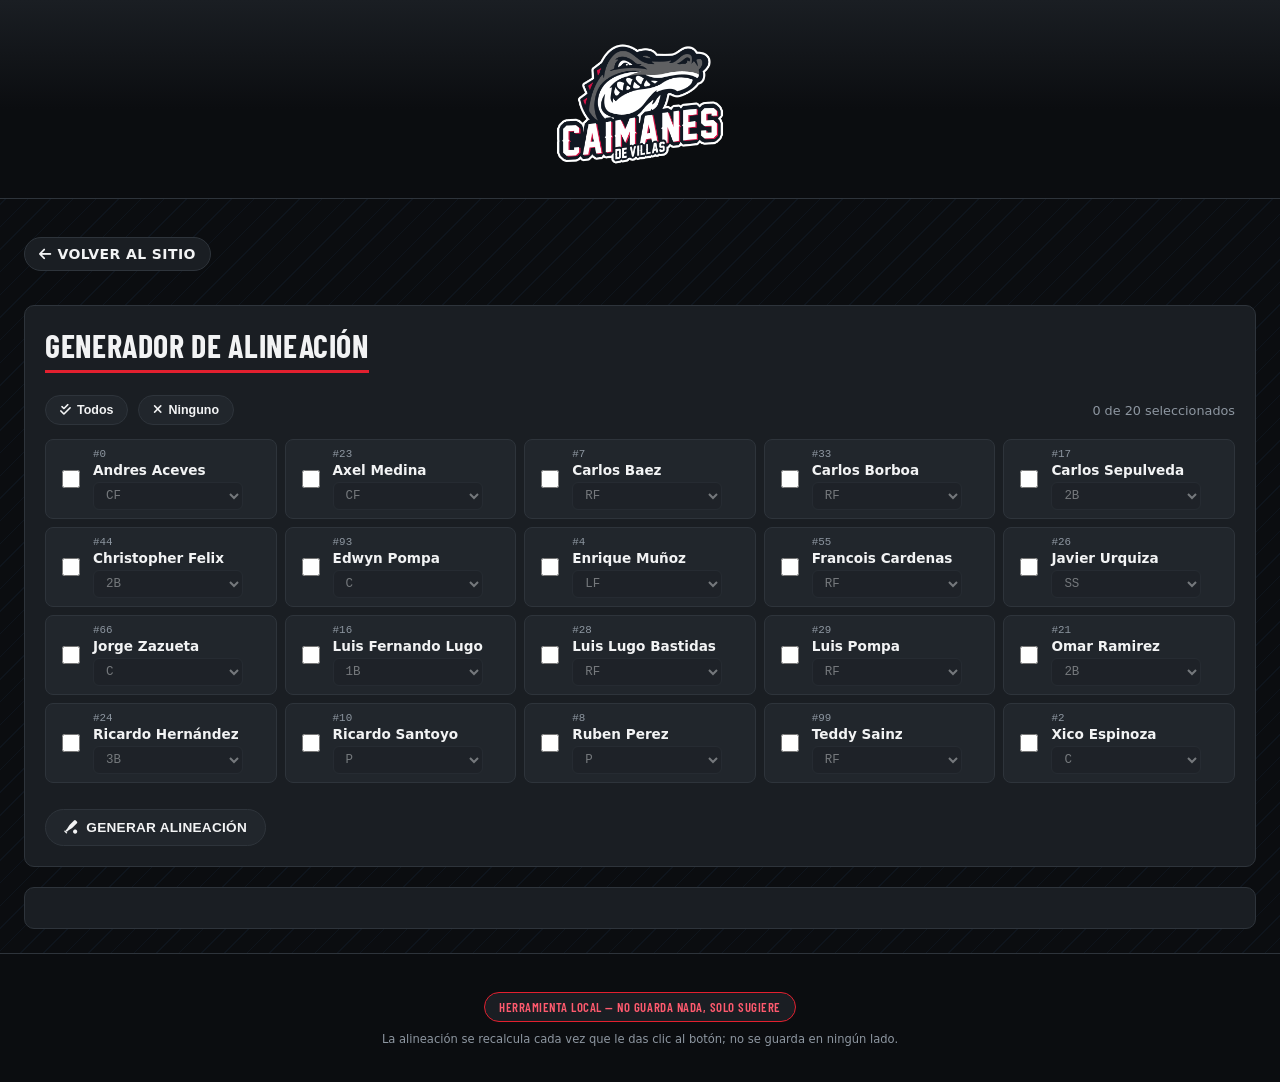
==== lineup/index.html @ 9f5e4027 "." ====
<!DOCTYPE html>
<html lang="es">
<head>
<meta charset="UTF-8" />
<meta name="viewport" content="width=device-width, initial-scale=1.0" />
<title>Generador de alineación — Caimanes de Villas</title>
<link rel="icon" type="image/png" href="../assets/logo.png" />
<link rel="stylesheet" href="https://cdnjs.cloudflare.com/ajax/libs/font-awesome/6.5.1/css/all.min.css" />
<link rel="stylesheet" href="../css/styles.css" />
<link rel="stylesheet" href="../css/admin.css" />
</head>
<body>
<header class="topbar">
  <div class="topbar-inner">
    <img src="../assets/logo.png" alt="Caimanes de Villas" class="brand-logo" />
  </div>
</header>

<main id="lineup-app" class="admin-main">
  <a href="../" class="back-link"><i class="fa-solid fa-arrow-left"></i> Volver al sitio</a>

  <section class="admin-section">
    <h2>Generador de alineación</h2>

    <div class="attendee-controls">
      <button type="button" id="select-all-btn"><i class="fa-solid fa-check-double"></i> Todos</button>
      <button type="button" id="select-none-btn"><i class="fa-solid fa-xmark"></i> Ninguno</button>
      <span class="attendee-count" id="attendee-count"></span>
    </div>

    <div class="attendee-grid" id="attendee-list"></div>

    <button type="button" id="generate-btn" class="generate-btn">
      <i class="fa-solid fa-baseball-bat-ball"></i> Generar alineación
    </button>
  </section>

  <section class="admin-section" id="lineup-result">
  </section>
</main>

<footer class="footer">
  <div class="season-row">
    <span class="season">Herramienta local — no guarda nada, solo sugiere</span>
  </div>
  La alineación se recalcula cada vez que le das clic al botón; no se guarda en ningún lado.
</footer>

<script type="module" src="../js/lineup-tool.js"></script>
</body>
</html>
---- css/styles.css ----
/* Barlow Condensed vive en el repo y no en un CDN: así el service worker la
   cachea (es cache-first para fuentes) y en el campo sin señal los títulos no
   se caen a la fuente del sistema. Solo el subconjunto latino, ~68 KB. */
@font-face {
  font-family: "Barlow Condensed";
  font-style: normal;
  font-weight: 600;
  font-display: swap;
  src: url("../assets/fonts/barlow-condensed-600.woff2") format("woff2");
}

@font-face {
  font-family: "Barlow Condensed";
  font-style: normal;
  font-weight: 700;
  font-display: swap;
  src: url("../assets/fonts/barlow-condensed-700.woff2") format("woff2");
}

@font-face {
  font-family: "Barlow Condensed";
  font-style: italic;
  font-weight: 700;
  font-display: swap;
  src: url("../assets/fonts/barlow-condensed-700-italic.woff2") format("woff2");
}

:root {
  /* ---- color ---- */
  --bg: #0b0d10;
  --surface: #1a1e23;
  --surface-alt: #21262c;
  --surface-raised: #262b31;
  --border: #2e343b;
  --text: #f2f3f4;
  --muted: #8d96a0;

  /* --accent es para bordes, fondos y áreas grandes: sobre las superficies
     da 3.57:1, suficiente para elementos gráficos (mínimo 3) pero NO para
     texto (mínimo 4.5). Para texto chico en rojo va --accent-text, que da
     5.53:1 y se ve prácticamente igual. */
  --accent: #e2202f;
  --accent-text: #ff5a6e;
  --accent-dark: #9c1526;
  --accent-glow: rgba(226, 32, 47, 0.35);

  --win: #3fb56f;
  --loss: #e2202f;
  --tie: #8d96a0;
  --scheduled: #f5a623;

  --pos-pitcher: #4a9eff;
  --pos-catcher: #a855f7;
  --pos-infield: #e2c93f;
  --pos-outfield: #3fb56f;
  --pos-special: #ff6fb5;
  --pos-dh: #ff8c33;

  /* ---- tipografía ---- */
  /* La condensada es solo para títulos, marcadores y cifras grandes — lo que
     le da el aire deportivo del logo. El cuerpo y las tablas siguen en la
     fuente del sistema, que se lee mejor en tamaños chicos. */
  --font-display: "Barlow Condensed", "Arial Narrow", system-ui, sans-serif;
  --font-body: "Segoe UI", system-ui, -apple-system, sans-serif;
  --font-mono: "Consolas", ui-monospace, monospace;

  /* Escala cerrada: antes había 24 tamaños sueltos, varios a centésimas de
     rem entre sí. Todo nuevo debe salir de aquí. */
  --text-2xs: 0.625rem;
  --text-xs: 0.72rem;
  --text-sm: 0.8rem;
  --text-md: 0.875rem;
  --text-lg: 1rem;
  --text-xl: 1.15rem;
  --text-2xl: 1.45rem;
  --text-3xl: 2rem;
  --text-4xl: 3.2rem;

  /* ---- forma ---- */
  --radius-xs: 3px;
  --radius-sm: 8px;
  --radius-md: 12px;
  --radius-pill: 999px;

  --shadow-card: 0 8px 20px -12px rgba(0, 0, 0, 0.6);
  --shadow-raised: 0 12px 28px -14px rgba(0, 0, 0, 0.7);

  /* Velo de las filas pares. A 0.015 la diferencia era de 2 niveles por
     canal: rayado invisible. */
  --zebra: rgba(255, 255, 255, 0.03);

  /* Trama diagonal del fondo, tipo raya de uniforme. Es un azul (la misma
     familia que --pos-pitcher) en vez de blanco: sobre un fondo tan oscuro
     el blanco sale gris y pesa más. El azul carga casi todo su contraste en
     el canal del azul, así que se distingue como tono sin aclarar la línea.
     Estas dos son las perillas: subir --pattern-line la hace más marcada,
     bajar --pattern-gap la hace más densa. */
  --pattern-line: rgba(74, 158, 255, 0.05);
  --pattern-gap: 16px;
}

* {
  box-sizing: border-box;
}

html {
  background: var(--bg);
}

/* La trama va en el <body> y no en <main> para que llegue de borde a borde:
   `main` está limitado a 1150px y se le verían los cortes en pantallas
   anchas. Solo asoma detrás del contenido porque el header, la nav y el
   footer llevan fondo opaco propio — si a alguno se le quita, la trama se
   le cuela. */
/* Columna de flex + `main` que crece: en las vistas con poco contenido el
   footer se quedaba a media pantalla. Así siempre baja hasta el fondo del
   visor, sin dejar de empujarse hacia abajo cuando el contenido es largo. */
body {
  margin: 0;
  min-height: 100vh;
  display: flex;
  flex-direction: column;
  font-family: var(--font-body);
  background:
    repeating-linear-gradient(
      135deg,
      var(--pattern-line) 0 1px,
      transparent 1px var(--pattern-gap)
    ),
    radial-gradient(1200px 500px at 50% -10%, #1a1e23 0%, var(--bg) 60%),
    var(--bg);
  color: var(--text);
}

/* `position: relative` es lo que ancla al ícono de Instagram (position:
   absolute) a ESTA caja y no a la página completa. */
.topbar {
  position: relative;
  padding: 18px 0px 0;
  border-bottom: 1px solid var(--border);
  background: linear-gradient(180deg, var(--surface) 0%, var(--bg) 55%);
}

.topbar-inner {
  display: flex;
  justify-content: center;
  padding-bottom: 8px;
}

/* Venía de 250px, donde junto con la nav ocupaba el 38% de la pantalla de un
   celular antes de mostrar un solo dato. Se puede crecer con relativa
   holgura porque la nav quedó pegajosa: esta altura solo se paga en la
   primera pantalla, no durante todo el scroll. */
.brand-logo {
  height: 172px;
  width: 172px;
  object-fit: contain;
}

.season-row {
  display: flex;
  justify-content: center;
  padding: 10px 24px;
}

.season {
  font-family: var(--font-display);
  display: inline-block;
  text-align: center;
  color: var(--accent-text);
  font-size: var(--text-sm);
  font-weight: 600;
  text-transform: uppercase;
  letter-spacing: 0.04em;
  padding: 6px 14px;
  border: 1px solid var(--accent);
  border-radius: var(--radius-pill);
  background: var(--surface);
}

/* Ancla a la esquina superior derecha del header (ver `position: relative`
   en .topbar) en vez de ir en el flujo normal junto al logo. */
.social-link {
  position: absolute;
  top: 16px;
  right: 16px;
  display: inline-flex;
  align-items: center;
  justify-content: center;
  width: 48px;
  height: 48px;
  border-radius: 50%;
  border: 1px solid var(--border);
  background: var(--surface);
  color: var(--muted);
  text-decoration: none;
  transition: color 0.15s, border-color 0.15s;
}

.social-link:hover {
  color: var(--accent);
  border-color: var(--accent);
}

.social-link i {
  font-size: var(--text-2xl);
}

@media (max-width: 640px) {
  .social-link {
    top: 12px;
    right: 12px;
    width: 40px;
    height: 40px;
  }

  .social-link i {
    font-size: var(--text-xl);
  }
}

/* Se queda pegada arriba al hacer scroll, así el sitio no obliga a volver
   hasta el principio para cambiar de pestaña. Necesita fondo opaco propio
   porque el contenido pasa por debajo. */
.tabs {
  position: sticky;
  top: 0;
  z-index: 30;
  border-top: 3px solid var(--accent);
  border-bottom: 1px solid var(--border);
  background: var(--bg);
  display: flex;
  justify-content: center;
  gap: 6px;
  padding: 12px 24px;
  overflow-x: auto;
}

.tabs a {
  font-family: var(--font-display);
  display: flex;
  align-items: center;
  gap: 8px;
  color: var(--muted);
  text-decoration: none;
  padding: 9px 16px;
  font-size: var(--text-md);
  font-weight: 700;
  text-transform: uppercase;
  letter-spacing: 0.02em;
  white-space: nowrap;
  border-radius: var(--radius-pill);
  border: 1px solid transparent;
  transition: color 0.15s, background 0.15s, border-color 0.15s;
}

.tabs a:hover {
  color: var(--text);
  border-color: var(--border);
}

.tabs a.active {
  color: #fff;
  background: var(--accent);
  box-shadow: 0 2px 12px var(--accent-glow);
}

/* Barra de pestañas de abajo y su panel "Más": ocultas por default (esto es
   lo que se ve en escritorio, donde la nav de arriba de siempre sigue
   siendo la real). El media query de abajo las prende solo en celular. */
.bottom-tabs {
  display: none;
}

@media (max-width: 640px) {
  .brand-logo {
    height: 104px;
    width: 104px;
  }

  .season {
    padding: 5px 10px;
  }

  /* En celular NO se envuelve: dos filas de nav pegada se comerían medio
     visor de forma permanente. Una sola fila que se desliza en horizontal
     cuesta ~45px y es el patrón normal en móvil. */
  .tabs {
    flex-wrap: nowrap;
    justify-content: flex-start;
    overflow-x: auto;
    scrollbar-width: none;
    padding: 8px 12px;
    gap: 6px;
  }

  .tabs::-webkit-scrollbar {
    display: none;
  }

  .tabs a {
    padding: 7px 12px;
    font-size: var(--text-sm);
  }
}

@media (max-width: 640px) {
  /* La barra de abajo reemplaza a la de arriba en celular — las dos juntas
     serían redundantes y se comerían pantalla por partida doble. */
  .tabs {
    display: none;
  }

  /* Espacio para que la barra fija no tape lo último del contenido ni el
     pie de página — el alto real de .bottom-tabs más un colchón. */
  main {
    padding-bottom: 88px;
  }

  .footer {
    margin-bottom: 68px;
  }

  .bottom-tabs {
    display: flex;
    position: fixed;
    left: 0;
    right: 0;
    bottom: 0;
    z-index: 40;
    background: var(--bg);
    border-top: 1px solid var(--border);
    padding: 6px 4px calc(6px + env(safe-area-inset-bottom, 0px));
  }

  .bottom-tab {
    flex: 1;
    display: flex;
    flex-direction: column;
    align-items: center;
    gap: 3px;
    padding: 6px 2px;
    background: none;
    border: none;
    color: var(--muted);
    text-decoration: none;
    font-family: var(--font-body);
    font-size: 10px;
    font-weight: 600;
    cursor: pointer;
  }

  .bottom-tab i {
    font-size: 18px;
  }

  .bottom-tab.active {
    color: var(--accent-text);
  }

  /* El panel "Más" arranca oculto vía el atributo `hidden` del HTML — solo
     hace falta describir cómo se ve cuando JS se lo quita. Va ANTES que
     .bottom-tabs en el DOM para apilarse encima sin z-index especial. */
  .more-sheet:not([hidden]) {
    display: grid;
    grid-template-columns: repeat(2, 1fr);
    gap: 4px;
    position: fixed;
    left: 12px;
    right: 12px;
    bottom: calc(64px + env(safe-area-inset-bottom, 0px));
    z-index: 39;
    background: var(--surface);
    border: 1px solid var(--border);
    border-radius: var(--radius-md);
    padding: 8px;
    box-shadow: var(--shadow-raised);
  }

  .more-sheet a {
    display: flex;
    align-items: center;
    gap: 10px;
    padding: 10px 12px;
    border-radius: var(--radius-sm);
    color: var(--text);
    text-decoration: none;
    font-size: var(--text-sm);
    font-weight: 600;
  }

  .more-sheet a:hover,
  .more-sheet a.active {
    background: var(--surface-alt);
    color: var(--accent-text);
  }

  .more-sheet a i {
    width: 18px;
    text-align: center;
    color: var(--muted);
  }
}

main {
  /* `flex: 1` es lo que empuja el footer hasta abajo cuando sobra espacio.
     `width: 100%` hace falta porque en columna el flex mide los ítems por su
     contenido, y sin él la caja se encogería en las vistas cortas. */
  flex: 1;
  width: 100%;
  max-width: 1150px;
  margin: 0 auto;
  padding: 28px 24px 48px;
}

h2 {
  font-family: var(--font-display);
  margin: 0 0 22px;
  text-transform: uppercase;
  letter-spacing: 0.02em;
  font-size: var(--text-3xl);
  font-weight: 700;
  font-style: normal;
  display: inline-block;
  border-bottom: 3px solid var(--accent);
  padding-bottom: 6px;
}

h2 + * {
  margin-top: 0;
}

main h2 + h3 {
  margin-top: 0;
}

main h3 {
  font-family: var(--font-display);
  margin: 28px 0 10px;
  color: var(--muted);
  text-transform: uppercase;
  letter-spacing: 0.05em;
  font-size: var(--text-lg);
  font-weight: 700;
  display: flex;
  align-items: center;
  gap: 8px;
}

main h3::before {
  content: "";
  width: 3px;
  height: 14px;
  background: var(--accent);
  border-radius: var(--radius-xs);
}

.subtitle {
  color: var(--muted);
  margin: 10px 0 16px;
  font-size: var(--text-md);
}

.glossary {
  color: var(--muted);
  font-size: var(--text-2xs);
  line-height: 1.7;
  margin: 25px 2px 0;
  text-align: center;
}

.glossary strong {
  color: var(--text);
}

.game-hero {
  text-align: center;
  background: linear-gradient(160deg, var(--surface-raised), var(--surface));
  border: 1px solid var(--border);
  border-top: 4px solid var(--accent);
  border-radius: var(--radius-md);
  padding: 28px 20px;
  margin: 16px 0 28px;
  box-shadow: var(--shadow-raised);
}

.game-hero-teams {
  font-family: var(--font-display);
  display: flex;
  justify-content: center;
  align-items: center;
  gap: 12px;
  flex-wrap: wrap;
  font-size: var(--text-xl);
  font-weight: 700;
  text-transform: uppercase;
  letter-spacing: 0.03em;
  color: var(--text);
}

.game-hero-vs {
  font-family: var(--font-display);
  color: var(--accent-text);
  font-style: italic;
  font-weight: 700;
  font-size: var(--text-md);
}

.game-hero-score {
  font-family: var(--font-display);
  font-size: var(--text-4xl);
  font-weight: 700;
  font-style: italic;
  letter-spacing: 0.02em;
  margin: 10px 0;
}

.game-hero-score .sep {
  color: var(--muted);
  margin: 0 16px;
  font-style: normal;
}

.game-hero-score.pending {
  font-size: var(--text-2xl);
  font-style: normal;
  font-weight: 600;
  color: var(--muted);
  text-transform: uppercase;
  letter-spacing: 0.03em;
}

.game-hero-meta {
  display: flex;
  justify-content: center;
  align-items: center;
  gap: 14px;
  flex-wrap: wrap;
  margin-bottom: 12px;
}

.game-hero-date {
  margin-bottom: 10px;
  color: var(--muted);
  font-size: var(--text-md);
  text-transform: uppercase;
  letter-spacing: 0.04em;
}

.game-hero-meta .badge {
  padding: 6px 14px;
  font-size: var(--text-sm);
}

.game-hero-replay {
  margin-top: 10px;
}

.mvp-badge {
  display: inline-flex;
  align-items: center;
  gap: 8px;
  margin-top: 10px;
  padding: 6px 16px;
  border-radius: var(--radius-pill);
  border: 1px solid #f5b942;
  background: rgba(245, 185, 66, 0.12);
  color: #f5b942;
  font-size: var(--text-md);
  font-weight: 800;
  text-transform: uppercase;
  letter-spacing: 0.03em;
}

.replay-btn {
  display: inline-flex;
  align-items: center;
  gap: 6px;
  color: #fff;
  background: var(--accent);
  text-decoration: none;
  padding: 6px 14px;
  border-radius: var(--radius-pill);
  font-size: var(--text-sm);
  font-weight: 800;
  text-transform: uppercase;
  letter-spacing: 0.03em;
  transition: filter 0.15s;
}

.replay-btn:hover {
  filter: brightness(1.15);
}

@keyframes badge-blink {
  0%, 100% {
    opacity: 1;
  }
  50% {
    opacity: 0.25;
  }
}

.badge-blink {
  animation: badge-blink 1.1s ease-in-out infinite;
}

.back-link {
  display: inline-flex;
  align-items: center;
  gap: 6px;
  color: var(--text);
  text-decoration: none;
  font-size: var(--text-md);
  font-weight: 700;
  text-transform: uppercase;
  letter-spacing: 0.03em;
  margin: 14px 0;
  padding: 8px 14px;
  border: 1px solid var(--border);
  border-radius: var(--radius-pill);
  background: var(--surface);
  transition: border-color 0.15s, color 0.15s;
}

.back-link:hover {
  color: var(--accent);
  border-color: var(--accent);
}

.cards {
  display: grid;
  grid-template-columns: repeat(auto-fit, minmax(150px, 1fr));
  gap: 14px;
  margin: 0 0 28px;
}

.card {
  background: linear-gradient(160deg, var(--surface-raised), var(--surface));
  border: 1px solid var(--border);
  border-top: 4px solid var(--accent);
  border-radius: var(--radius-md);
  padding: 18px;
  display: flex;
  flex-direction: column;
  gap: 6px;
  box-shadow: var(--shadow-card);
  transition: transform 0.15s;
}

.card:hover {
  transform: translateY(-2px);
}

.card-icon {
  font-size: var(--text-3xl);
  margin-bottom: 12px;
}

@media (max-width: 640px) {
  .card-icon {
    font-size: var(--text-3xl);
  }
}

.card-icon::before,
.leader-card h3 i::before {
  background: linear-gradient(135deg, #ff5a6e, var(--accent-dark));
  -webkit-background-clip: text;
  background-clip: text;
  color: transparent;
}

.card-value {
  font-family: var(--font-display);
  font-size: var(--text-3xl);
  font-weight: 700;
  font-style: italic;
  letter-spacing: 0.01em;
}

.card-label {
  color: var(--muted);
  font-size: var(--text-xs);
  font-weight: 600;
  text-transform: uppercase;
  letter-spacing: 0.04em;
}

.progress-bar {
  width: 100%;
  height: 6px;
  background: var(--surface-alt);
  border-radius: var(--radius-pill);
  overflow: hidden;
  margin-top: 8px;
}

.progress-fill {
  height: 100%;
  background: linear-gradient(90deg, var(--accent-dark), var(--accent));
  border-radius: var(--radius-pill);
}

.leaders {
  display: flex;
  flex-wrap: wrap;
  gap: 14px;
}

.leaders .leader-card {
  flex: 1 1 240px;
}

.grid-3 {
  display: grid;
  grid-template-columns: repeat(3, minmax(0, 1fr));
}

.grid-4 {
  display: grid;
  grid-template-columns: repeat(4, minmax(0, 1fr));
}

@media (max-width: 640px) {
  .cards,
  .leaders {
    grid-template-columns: repeat(2, minmax(0, 1fr));
  }

  .leaders {
    display: grid;
  }

  .grid-3,
  .grid-4 {
    grid-template-columns: repeat(2, minmax(0, 1fr));
  }

  /* Carrusel horizontal para las filas de tarjetas de Resumen (récord,
     stats de equipo, líderes, récords de temporada) — reemplaza la grilla
     de 2 columnas de arriba solo donde la vista agrega `tab-carousel` al
     contenedor. Compuesto con la clase base (`.cards.tab-carousel`, no
     `.tab-carousel` suelto) para ganarle por especificidad a esa grilla sin
     depender de en qué orden queden declaradas las reglas. Cada tarjeta al
     82% del ancho dice "hay más" con solo asomar el borde de la siguiente
     — nada de JS de scroll, que ya se intentó antes en esta sesión y costó
     más de lo que valía verificar. */
  .cards.tab-carousel,
  .leaders.tab-carousel,
  .records-grid.tab-carousel {
    display: flex;
    flex-wrap: nowrap;
    overflow-x: auto;
    scroll-snap-type: x mandatory;
    scrollbar-width: none;
    gap: 10px;
    padding-bottom: 2px;
  }

  .cards.tab-carousel::-webkit-scrollbar,
  .leaders.tab-carousel::-webkit-scrollbar,
  .records-grid.tab-carousel::-webkit-scrollbar {
    display: none;
  }

  .cards.tab-carousel > *,
  .leaders.tab-carousel > *,
  .records-grid.tab-carousel > * {
    scroll-snap-align: start;
    flex: 0 0 82%;
  }
}

.section-gap {
  margin-top: 14px;
}

.leader-card {
  background: var(--surface);
  border: 1px solid var(--border);
  border-top: 4px solid var(--accent);
  border-radius: var(--radius-md);
  padding: 18px;
  box-shadow: var(--shadow-card);
  transition: transform 0.15s;
}

.leader-card:hover {
  transform: translateY(-2px);
}

.leader-card h3 {
  font-family: var(--font-display);
  margin: 0 0 8px;
  font-size: var(--text-md);
  font-weight: 700;
  text-transform: uppercase;
  letter-spacing: 0.04em;
  color: var(--muted);
  display: flex;
  flex-direction: column;
  align-items: flex-start;
  gap: 14px;
}

.leader-card h3::before {
  content: none;
}

.leader-card h3 i {
  color: var(--accent);
  font-size: var(--text-3xl);
}

.team-stats-row .leader-card {
  border-top-color: #fff;
}

.team-stats-row .leader-card h3 i {
  color: #fff;
}

.team-stats-row .leader-card h3 i::before {
  background: linear-gradient(135deg, #ffffff, var(--muted));
  -webkit-background-clip: text;
  background-clip: text;
  color: transparent;
}

@media (max-width: 640px) {
  .leader-card h3 i {
    font-size: var(--text-3xl);
  }
}

.leader-card p {
  margin: 0;
  font-size: var(--text-xl);
  font-weight: 700;
  font-style: italic;
  line-height: 1.4;
}

/* Mismo tamaño y peso que .runner-ups (el 2do y 3er lugar), pero en rojo
   para que se lea como una advertencia y no como un puesto más de la lista.
   Va con doble clase porque `.leader-card p` le gana en especificidad a una
   sola y le impondría el tamaño grande en itálicas del líder. */
.leader-card .leader-note {
  margin: 10px 0 0;
  font-size: var(--text-xs);
  font-weight: 500;
  font-style: normal;
  line-height: 1.6;
  color: var(--accent-text);
}

.runner-ups {
  margin: 8px 0 0;
  padding-left: 18px;
  font-size: var(--text-sm);
  font-weight: 500;
  font-style: normal;
  color: var(--muted);
  line-height: 1.6;
}

.form-strip {
  display: flex;
  gap: 8px;
}

.badge.form-chip {
  width: 28px;
  height: 28px;
  display: inline-flex;
  align-items: center;
  justify-content: center;
  border-radius: var(--radius-pill);
  padding: 0;
  line-height: 1;
}

.table-wrap {
  overflow-x: auto;
  border-radius: var(--radius-md);
  border: 1px solid var(--border);
  box-shadow: var(--shadow-card);
}

.stats-table {
  width: 100%;
  border-collapse: collapse;
  background: var(--surface);
  font-size: var(--text-md);
}

.stats-table th,
.stats-table td {
  padding: 11px 14px;
  text-align: center;
  border-bottom: 1px solid var(--border);
}

.stats-table td.numeric,
.stats-table th.numeric {
  font-variant-numeric: tabular-nums;
}

.stats-table thead th {
  background: var(--surface-alt);
  color: var(--muted);
  font-size: var(--text-xs);
  font-weight: 700;
  text-transform: uppercase;
  letter-spacing: 0.03em;
  cursor: pointer;
  user-select: none;
  white-space: nowrap;
}

.stats-table thead th:hover {
  color: var(--text);
}

.stats-table.not-sortable thead th {
  cursor: default;
}

.stats-table.not-sortable thead th:hover {
  color: var(--muted);
}

.stats-table thead th.sort-asc::after {
  content: " \25B2";
  color: #fff;
}

.stats-table thead th.sort-desc::after {
  content: " \25BC";
  color: #fff;
}

.stats-table tbody tr:nth-child(even) {
  background: var(--zebra);
}

.stats-table tbody tr:last-child td {
  border-bottom: none;
}

.stats-table tbody tr:hover {
  background: var(--surface-alt);
  box-shadow: inset 3px 0 0 var(--accent);
}

.stats-table tbody tr.clickable-row {
  cursor: pointer;
}

/* Columna congelada: se queda a la vista mientras el resto de la tabla
   scrollea en horizontal. El `left` lo calcula ui.js según el ancho real. */
.stats-table th.sticky-col,
.stats-table td.sticky-col {
  position: sticky;
  z-index: 1;
  background-color: var(--surface);
}

.stats-table thead th.sticky-col {
  z-index: 3;
  background-color: var(--surface-alt);
}

/* El velo de las filas pares vive en el <tr>, pero la celda congelada necesita
   fondo opaco propio, así que se repinta aquí encima. */
.stats-table tbody tr:nth-child(even) td.sticky-col {
  background-image: linear-gradient(var(--zebra), var(--zebra));
}

.stats-table tbody tr:hover td.sticky-col {
  background-color: var(--surface-alt);
}

/* La barra de acento del hover la pinta el <tr>, pero queda tapada por la
   celda congelada; se vuelve a dibujar sobre ella. */
.stats-table tbody tr:hover td.sticky-col-first {
  box-shadow: inset 3px 0 0 var(--accent);
}

/* Filo que marca dónde termina lo congelado y empieza lo que se mueve. */
.stats-table th.sticky-col-last::before,
.stats-table td.sticky-col-last::before {
  content: "";
  position: absolute;
  top: 0;
  right: -1px;
  bottom: 0;
  width: 1px;
  background: var(--border);
}

/* Nuestra fila en la tabla de posiciones: hay 18 equipos y sin esto hay que
   ir leyendo nombre por nombre para encontrarnos. */
.stats-table tbody tr.standings-us td {
  background-color: rgba(226, 32, 47, 0.1);
  font-weight: 700;
  color: var(--text);
}

.stats-table tbody tr.standings-us td.sticky-col {
  background-color: #2a1b1f;
}

.stats-table tbody tr.standings-us td.sticky-col-first {
  box-shadow: inset 3px 0 0 var(--accent);
}

.stats-table td.empty {
  text-align: center;
  color: var(--muted);
  padding: 28px;
}

.stat-red {
  color: var(--accent-text);
  font-weight: 400;
}

.stat-green {
  color: var(--win);
  font-weight: 400;
}

.badge {
  display: inline-block;
  padding: 2px 9px;
  border-radius: var(--radius-pill);
  font-size: var(--text-xs);
  font-weight: 800;
  text-transform: uppercase;
  letter-spacing: 0.03em;
}

.badge-win {
  background: rgba(63, 181, 111, 0.15);
  color: var(--win);
}

.badge-loss {
  background: rgba(226, 32, 47, 0.15);
  color: var(--loss);
}

.badge-tie,
.badge-unknown {
  background: rgba(141, 150, 160, 0.15);
  color: var(--tie);
}

/* Chips de filtro rápido por posición en Roster — mismo código de color que
   los pos-badge de abajo, pero como control clicable en vez de solo
   indicador. */
.pos-filter-row {
  display: flex;
  flex-wrap: wrap;
  gap: 8px;
  margin: 4px 0 16px;
}

.pos-filter-chip {
  padding: 6px 14px;
  border-radius: 999px;
  border: 1px solid var(--border);
  background: var(--surface-alt);
  color: var(--muted);
  font-family: var(--font-body);
  font-weight: 700;
  font-size: var(--text-sm);
  cursor: pointer;
}

.pos-filter-chip.active {
  background: var(--accent);
  border-color: var(--accent);
  color: #fff;
}

.pos-filter-chip[data-group="P"].active {
  background: var(--pos-pitcher);
  border-color: var(--pos-pitcher);
  color: var(--bg);
}

.pos-filter-chip[data-group="C"].active {
  background: var(--pos-catcher);
  border-color: var(--pos-catcher);
  color: var(--bg);
}

.pos-filter-chip[data-group="IF"].active {
  background: var(--pos-infield);
  border-color: var(--pos-infield);
  color: var(--bg);
}

.pos-filter-chip[data-group="OF"].active {
  background: var(--pos-outfield);
  border-color: var(--pos-outfield);
  color: var(--bg);
}

.pos-badge {
  display: inline-flex;
  align-items: center;
  justify-content: center;
  width: 2.6em;
  padding: 2px 0;
  margin: 1px 3px 1px 0;
  border: 1px solid var(--border);
  border-radius: var(--radius-sm);
  background: var(--surface-alt);
  font-family: var(--font-mono);
  font-size: var(--text-sm);
  font-weight: 700;
  text-align: center;
  color: var(--muted);
}

.pos-badge-p {
  border-color: var(--pos-pitcher);
  color: var(--pos-pitcher);
  background: rgba(74, 158, 255, 0.12);
}

.pos-badge-c {
  border-color: var(--pos-catcher);
  color: var(--pos-catcher);
  background: rgba(168, 85, 247, 0.12);
}

.pos-badge-if {
  border-color: var(--pos-infield);
  color: var(--pos-infield);
  background: rgba(226, 201, 63, 0.12);
}

.pos-badge-of {
  border-color: var(--pos-outfield);
  color: var(--pos-outfield);
  background: rgba(63, 181, 111, 0.12);
}

.pos-badge-jd {
  border-color: var(--pos-dh);
  color: var(--pos-dh);
  background: rgba(255, 140, 51, 0.12);
}

.pos-badge-special {
  border-color: var(--pos-special);
  color: var(--pos-special);
  background: rgba(255, 111, 181, 0.12);
}

.avatar {
  display: inline-flex;
  align-items: center;
  justify-content: center;
  border-radius: 50%;
  flex-shrink: 0;
  object-fit: cover;
  vertical-align: middle;
}

.avatar-initials {
  background: linear-gradient(135deg, #ff5a6e, var(--accent-dark));
  color: #fff;
  font-weight: 800;
  letter-spacing: 0.02em;
}

.cal-header {
  display: flex;
  align-items: center;
  justify-content: center;
  gap: 20px;
  margin-bottom: 16px;
}

.cal-title {
  font-size: var(--text-xl);
  font-weight: 800;
  text-transform: uppercase;
  letter-spacing: 0.03em;
  min-width: 180px;
  text-align: center;
}

.cal-nav {
  display: inline-flex;
  align-items: center;
  justify-content: center;
  width: 34px;
  height: 34px;
  border-radius: 50%;
  border: 1px solid var(--border);
  background: var(--surface-alt);
  color: var(--text);
  cursor: pointer;
  transition: background 0.15s, border-color 0.15s;
}

.cal-nav:hover {
  background: var(--accent);
  border-color: var(--accent);
}

.cal-grid {
  display: grid;
  grid-template-columns: repeat(7, 1fr);
  gap: 6px;
}

.cal-weekday {
  text-align: center;
  color: var(--muted);
  font-size: var(--text-xs);
  font-weight: 700;
  text-transform: uppercase;
  letter-spacing: 0.03em;
  padding-bottom: 6px;
}

.cal-day {
  min-height: 78px;
  border: 1px solid var(--border);
  border-radius: var(--radius-md);
  background: var(--surface);
  padding: 6px;
  display: flex;
  flex-direction: column;
  gap: 4px;
}

.cal-day-empty {
  border-color: transparent;
  background: transparent;
}

.cal-day-today {
  border-color: var(--accent);
}

.cal-clickable {
  cursor: pointer;
  transition: background 0.15s, transform 0.1s;
}

.cal-clickable:hover {
  background: var(--surface-raised);
  transform: translateY(-1px);
}

.cal-daynum {
  font-size: var(--text-sm);
  font-weight: 700;
  color: var(--muted);
}

.cal-day-today .cal-daynum {
  color: var(--accent);
}

.cal-dot {
  display: inline-block;
  width: 8px;
  height: 8px;
  border-radius: 50%;
  background: var(--muted);
}

.cal-dot.cal-win {
  background: var(--win);
}

.cal-dot.cal-loss {
  background: var(--loss);
}

.cal-dot.cal-tie {
  background: var(--tie);
}

.cal-dot.cal-scheduled {
  background: var(--scheduled);
}

.cal-opponent {
  font-size: var(--text-xs);
  color: var(--muted);
  line-height: 1.2;
  overflow: hidden;
  text-overflow: ellipsis;
  display: -webkit-box;
  -webkit-line-clamp: 2;
  -webkit-box-orient: vertical;
}

.cal-legend {
  display: flex;
  justify-content: center;
  flex-wrap: wrap;
  gap: 18px;
  margin-top: 18px;
  font-size: var(--text-sm);
  color: var(--muted);
}

.cal-legend span {
  display: inline-flex;
  align-items: center;
  gap: 6px;
}

@media (max-width: 640px) {
  .cal-day {
    min-height: 56px;
    padding: 4px;
  }

  .cal-opponent {
    display: none;
  }

  .cal-title {
    min-width: 140px;
    font-size: var(--text-lg);
  }
}

/* ---- canción de entrada (walk-up song) ---- */

.walkup {
  display: inline-flex;
  align-items: center;
  justify-content: center;
  /* Va en un solo renglón. `wrap` es la red de seguridad: con un título muy
     largo en pantalla angosta prefiero que baje de línea a que se desborde. */
  flex-wrap: wrap;
  gap: 8px;
  max-width: 100%;
  margin-top: 18px;
  padding: 11px 22px;
  border: 1px solid var(--border);
  border-radius: var(--radius-pill);
  background: var(--surface-alt);
  text-decoration: none;
  color: var(--text);
  /* Un título de una sola palabra larguísima se saldría de la caja. */
  overflow-wrap: break-word;
  overflow-wrap: anywhere;
}

.walkup-icon {
  font-size: var(--text-xl);
  color: var(--accent);
  flex-shrink: 0;
}

.walkup-label {
  font-size: var(--text-sm);
  font-weight: 700;
  color: var(--muted);
  flex-shrink: 0;
}

.walkup-sep {
  font-size: var(--text-md);
  color: var(--muted);
  flex-shrink: 0;
}

.walkup-title {
  font-size: var(--text-lg);
  font-weight: 700;
  line-height: 1.3;
}

.walkup-artist {
  font-size: var(--text-lg);
  color: var(--muted);
  line-height: 1.3;
}

/* Botón de play al final del renglón; solo existe cuando la canción trae
   link. Va más grande que el icono de plataforma porque es la acción. */
.walkup-play {
  font-size: var(--text-xl);
  color: var(--muted);
  flex-shrink: 0;
  margin-left: 2px;
  transition: color 0.15s;
}

.walkup-link {
  transition: border-color 0.15s, color 0.15s;
}

.walkup-link:hover {
  border-color: var(--accent);
}

.walkup-link:hover .walkup-play {
  color: var(--accent);
}

@media (max-width: 640px) {
  /* Se aprieta un poco para que el renglón siga cabiendo en un teléfono. */
  .walkup {
    gap: 6px;
    padding: 10px 14px;
  }

  .walkup-label {
    font-size: var(--text-xs);
  }

  .walkup-icon {
    font-size: var(--text-lg);
  }

  .walkup-title,
  .walkup-artist {
    font-size: var(--text-md);
  }
}

/* ---- gráfica de tendencia ---- */

.chart-wrap {
  background: var(--surface);
  border: 1px solid var(--border);
  border-radius: var(--radius-md);
  padding: 14px;
  box-shadow: var(--shadow-card);
}

/* El viewBox se arma con el ancho real en píxeles (ver charts.js), así que la
   gráfica se dibuja a escala 1:1 y el texto de los ejes no se encoge. */
.chart {
  display: block;
  width: 100%;
  height: auto;
}

.chart-grid {
  stroke: var(--border);
  stroke-width: 1;
}

/* Única excepción a la escala: esto vive dentro del SVG, donde la unidad es
   la del viewBox. Como charts.js lo arma a escala 1:1 con los píxeles, 13px
   aquí son 13px reales en pantalla; un rem se resolvería contra la raíz. */
.chart-axis-label {
  fill: var(--muted);
  font-family: var(--font-mono);
  font-size: 13px;
}

.chart-bar {
  fill: var(--surface-raised);
  stroke: var(--border);
  stroke-width: 1;
}

.chart-line {
  fill: none;
  stroke: var(--accent);
  stroke-width: 2.5;
  stroke-linejoin: round;
  stroke-linecap: round;
}

.chart-dot {
  fill: var(--accent);
  stroke: var(--surface);
  stroke-width: 2;
}

.chart-legend {
  display: flex;
  flex-wrap: wrap;
  gap: 16px;
  margin-top: 10px;
  font-size: var(--text-xs);
  color: var(--muted);
}

.chart-legend-item {
  display: inline-flex;
  align-items: center;
  gap: 6px;
}

.chart-swatch {
  width: 12px;
  height: 12px;
  border-radius: var(--radius-xs);
}

.chart-swatch-bar {
  background: var(--surface-raised);
  border: 1px solid var(--border);
}

.chart-swatch-line {
  background: var(--accent);
}

/* ---- récords de temporada ---- */

.records-grid {
  display: grid;
  grid-template-columns: repeat(auto-fit, minmax(240px, 1fr));
  gap: 14px;
}

/* Cantidad variable de jugadores en banca (0 a N), a diferencia de las 9
   posiciones fijas de .grid-3 — necesita columnas que se ajusten solas. */
.bench-grid {
  display: grid;
  grid-template-columns: repeat(auto-fit, minmax(160px, 1fr));
  gap: 12px;
}

/* Nota bajo el nombre del pitcher en el orden al bat cuando hay JD: sus
   números de esa fila son referencia (por si acaso), no un turno real. */
.lineup-note {
  margin-top: 2px;
  font-size: 0.7rem;
  font-weight: 500;
  font-style: italic;
  color: var(--muted);
  white-space: normal;
}

.record-card {
  display: flex;
  align-items: flex-start;
  gap: 14px;
  background: var(--surface);
  border: 1px solid var(--border);
  /* Mismos colores que las tarjetas de "Stats de equipo": filo blanco arriba
     en vez del rojo de acento. */
  border-top: 4px solid #fff;
  border-radius: var(--radius-md);
  padding: 14px 16px;
  box-shadow: var(--shadow-card);
  transition: transform 0.15s;
}

.record-clickable {
  cursor: pointer;
}

.record-clickable:hover {
  transform: translateY(-2px);
}

/* El icono usa el mismo degradado blanco→gris que el de stats de equipo. */
.record-icon {
  color: #fff;
  font-size: var(--text-2xl);
  margin-top: 2px;
  flex-shrink: 0;
}

.record-icon::before {
  background: linear-gradient(135deg, #ffffff, var(--muted));
  -webkit-background-clip: text;
  background-clip: text;
  color: transparent;
}

.record-body {
  display: flex;
  flex-direction: column;
  gap: 2px;
  min-width: 0;
}

.record-label {
  font-size: var(--text-xs);
  font-weight: 700;
  text-transform: uppercase;
  letter-spacing: 0.04em;
  color: var(--muted);
}

.record-value {
  font-family: var(--font-display);
  font-size: var(--text-2xl);
  font-weight: 700;
  font-variant-numeric: tabular-nums;
}

.record-detail {
  font-size: var(--text-md);
  font-weight: 600;
}

.record-note {
  font-size: var(--text-xs);
  color: var(--muted);
}

/* ---- comparador ---- */

.compare-picker {
  display: grid;
  grid-template-columns: 1fr auto 1fr;
  align-items: center;
  gap: 12px;
  margin-bottom: 20px;
}

.compare-select {
  width: 100%;
  padding: 10px 12px;
  border-radius: var(--radius-sm);
  border: 1px solid var(--border);
  background: var(--surface-alt);
  color: var(--text);
  font-family: inherit;
  font-size: var(--text-md);
  font-weight: 600;
}

.compare-select:focus {
  outline: 2px solid var(--accent);
  outline-offset: 1px;
}

.compare-vs {
  font-size: var(--text-sm);
  font-weight: 700;
  color: var(--muted);
  letter-spacing: 0.08em;
}

.compare-heads {
  display: grid;
  grid-template-columns: 1fr 1fr;
  gap: 12px;
  margin-bottom: 22px;
}

.compare-player {
  display: flex;
  flex-direction: column;
  align-items: center;
  gap: 6px;
  text-align: center;
  background: var(--surface);
  border: 1px solid var(--border);
  border-top: 4px solid var(--accent);
  border-radius: var(--radius-md);
  padding: 16px 12px;
}

.compare-name {
  font-family: var(--font-display);
  font-size: var(--text-lg);
  font-weight: 700;
  line-height: 1.2;
}

.compare-number {
  font-family: var(--font-mono);
  font-size: var(--text-md);
  color: var(--muted);
}

.compare-games {
  font-size: var(--text-xs);
  color: var(--muted);
}

.compare-block {
  background: var(--surface);
  border: 1px solid var(--border);
  border-radius: var(--radius-md);
  overflow: hidden;
  box-shadow: var(--shadow-card);
}

.compare-row {
  display: grid;
  grid-template-columns: 1fr auto 1fr;
  align-items: center;
  gap: 10px;
  padding: 9px 14px;
  border-bottom: 1px solid var(--border);
}

.compare-row:last-child {
  border-bottom: none;
}

.compare-row:nth-child(even) {
  background: var(--zebra);
}

.compare-label {
  font-size: var(--text-xs);
  font-weight: 700;
  text-transform: uppercase;
  letter-spacing: 0.03em;
  color: var(--muted);
  text-align: center;
  /* La etiqueta manda: fija el centro para que los números no la muevan. */
  min-width: 116px;
}

.compare-value {
  font-family: var(--font-mono);
  font-size: var(--text-lg);
  font-weight: 700;
  font-variant-numeric: tabular-nums;
  color: var(--muted);
}

.compare-row .compare-value:first-child {
  text-align: right;
}

.compare-row .compare-value:last-child {
  text-align: left;
}

.compare-win {
  color: var(--win);
}

.compare-lose {
  color: var(--text);
}

@media (max-width: 640px) {
  .compare-picker {
    grid-template-columns: 1fr;
    gap: 8px;
  }

  .compare-vs {
    text-align: center;
  }

  .compare-label {
    min-width: 0;
    font-size: var(--text-2xs);
  }

  .compare-row {
    padding: 9px 10px;
    gap: 6px;
  }

  .compare-value {
    font-size: var(--text-md);
  }
}

/* Fondo opaco propio: sin esto la trama diagonal del body se vería a través
   del footer, y la idea es que quede solo en el cuerpo. */
.footer {
  text-align: center;
  color: var(--muted);
  font-size: var(--text-xs);
  padding: 28px 24px;
  border-top: 1px solid var(--border);
  background: var(--bg);
}

.footer code {
  color: var(--text);
}
---- css/admin.css ----
.admin-main {
  max-width: 1400px;
  margin: 0 auto;
  padding: 24px;
}

.admin-section {
  background: var(--surface);
  border: 1px solid var(--border);
  border-radius: 10px;
  padding: 20px;
  margin-top: 20px;
}

.admin-section h3 {
  margin: 20px 0 10px;
  color: var(--muted);
  font-size: 0.8rem;
  text-transform: uppercase;
  letter-spacing: 0.05em;
}

.game-select-label {
  display: flex;
  flex-direction: column;
  gap: 4px;
  font-size: 0.78rem;
  color: var(--muted);
  text-transform: uppercase;
  letter-spacing: 0.03em;
  max-width: 320px;
  margin-bottom: 16px;
}

.game-select-label select {
  background: var(--surface-alt);
  border: 1px solid var(--accent);
  border-radius: 6px;
  color: var(--text);
  padding: 8px 10px;
  font-size: 0.9rem;
  font-family: inherit;
}

.admin-form {
  display: grid;
  grid-template-columns: repeat(auto-fit, minmax(160px, 1fr));
  gap: 12px;
  align-items: end;
}

.admin-form label {
  display: flex;
  flex-direction: column;
  gap: 4px;
  font-size: 0.78rem;
  color: var(--muted);
  text-transform: uppercase;
  letter-spacing: 0.03em;
}

.admin-form input,
.admin-form select {
  background: var(--surface-alt);
  border: 1px solid var(--border);
  border-radius: 6px;
  color: var(--text);
  padding: 8px 10px;
  font-size: 0.9rem;
  font-family: inherit;
}

.admin-form button,
.add-row-btn,
.generate-btn {
  display: inline-flex;
  align-items: center;
  gap: 8px;
  justify-self: start;
  background: var(--accent);
  color: #fff;
  border: none;
  border-radius: 999px;
  padding: 10px 18px;
  font-size: 0.85rem;
  font-weight: 700;
  text-transform: uppercase;
  letter-spacing: 0.02em;
  cursor: pointer;
}

.add-row-btn,
.generate-btn {
  background: var(--surface-alt);
  color: var(--text);
  border: 1px solid var(--border);
  margin-top: 8px;
}

.add-row-btn:hover,
.generate-btn:hover,
.admin-form button:hover {
  filter: brightness(1.1);
}

.rows-table-wrap {
  overflow-x: auto;
  border: 1px solid var(--border);
  border-radius: 8px;
  margin-top: 8px;
}

.rows-table {
  width: 100%;
  border-collapse: collapse;
  font-size: 0.82rem;
}

.rows-table th {
  background: var(--surface-alt);
  color: var(--muted);
  padding: 8px 6px;
  text-align: center;
  vertical-align: bottom;
}

.th-abbr {
  display: block;
  text-transform: uppercase;
  letter-spacing: 0.03em;
  font-size: 0.72rem;
  font-weight: 700;
  color: var(--text);
  white-space: nowrap;
}

.th-full {
  display: block;
  font-size: 0.65rem;
  font-weight: 500;
  text-transform: none;
  letter-spacing: 0;
  color: var(--muted);
  white-space: nowrap;
}

.rows-table td {
  padding: 6px;
  border-top: 1px solid var(--border);
}

.rows-table th:first-child,
.rows-table td:first-child {
  min-width: 170px;
}

.rows-table th:last-child,
.rows-table td:last-child {
  width: 36px;
}

.rows-table input,
.rows-table select {
  width: 100%;
  min-width: 56px;
  background: var(--surface-alt);
  border: 1px solid var(--border);
  border-radius: 4px;
  color: var(--text);
  padding: 6px;
  font-size: 0.82rem;
  font-family: inherit;
  text-align: center;
}

.remove-row-btn {
  background: transparent;
  border: 1px solid var(--border);
  color: var(--loss);
  border-radius: 6px;
  cursor: pointer;
  padding: 6px 8px;
}

.code-output {
  margin-top: 16px;
}

.code-output pre {
  background: var(--surface-alt);
  border: 1px solid var(--border);
  border-radius: 8px;
  padding: 14px;
  overflow-x: auto;
  font-size: 0.82rem;
  line-height: 1.5;
}

.copy-btn {
  display: inline-flex;
  align-items: center;
  gap: 8px;
  margin-top: 8px;
  background: var(--surface-alt);
  color: var(--text);
  border: 1px solid var(--border);
  border-radius: 999px;
  padding: 8px 16px;
  font-size: 0.8rem;
  font-weight: 700;
  cursor: pointer;
}

.copy-btn:hover {
  border-color: var(--accent);
  color: var(--accent);
}

/* ---- checklist de asistentes (lineup/) ---- */

.attendee-controls {
  display: flex;
  align-items: center;
  gap: 10px;
  flex-wrap: wrap;
  margin-bottom: 14px;
}

.attendee-controls button {
  display: inline-flex;
  align-items: center;
  gap: 6px;
  background: var(--surface-alt);
  color: var(--text);
  border: 1px solid var(--border);
  border-radius: 999px;
  padding: 7px 14px;
  font-size: 0.78rem;
  font-weight: 700;
  cursor: pointer;
}

.attendee-controls button:hover {
  border-color: var(--accent);
  color: var(--accent);
}

.attendee-count {
  color: var(--muted);
  font-size: 0.8rem;
  margin-left: auto;
}

.attendee-grid {
  display: grid;
  grid-template-columns: repeat(auto-fill, minmax(210px, 1fr));
  gap: 8px;
  margin-bottom: 18px;
}

/* Grid en vez de una sola fila flex: el nombre necesitaba competir por
   espacio con el checkbox y el selector de posición y se cortaba con
   elipsis. Aquí el checkbox ocupa las dos filas (centrado), el nombre va
   completo en la fila de arriba, y el selector abajo, cada uno a lo ancho
   de su columna — el nombre nunca se corta sin importar qué tan largo sea. */
.attendee-row {
  display: grid;
  grid-template-columns: auto 1fr;
  align-items: center;
  gap: 4px 10px;
  padding: 8px 12px;
  border: 1px solid var(--border);
  border-radius: 8px;
  background: var(--surface-alt);
  cursor: pointer;
  transition: border-color 0.15s, background-color 0.15s;
}

.attendee-row:hover {
  border-color: var(--accent);
}

/* Marcado = asiste al juego; usa el verde de victorias del resto del sitio
   para que se lea como "sí, cuenta" sin inventar un color nuevo. */
.attendee-row.checked {
  border-color: var(--win);
  background: rgba(63, 181, 111, 0.1);
}

.attendee-row input[type="checkbox"] {
  grid-row: 1 / 3;
  width: 18px;
  height: 18px;
  accent-color: var(--win);
  cursor: pointer;
}

.attendee-name {
  grid-column: 2;
  display: flex;
  flex-direction: column;
  gap: 2px;
  min-width: 0;
}

.attendee-name .num {
  color: var(--muted);
  font-size: 0.68rem;
  font-family: var(--font-mono);
}

.attendee-name .name {
  font-weight: 700;
  font-size: 0.85rem;
  white-space: normal;
  overflow-wrap: break-word;
}

/* Posición elegida para ESTE juego (no toca el registro del roster). Se
   deshabilita cuando el jugador no asiste — su posición no importa si no
   viene. */
.attendee-position {
  grid-column: 2;
  width: 100%;
  max-width: 150px;
  background: var(--surface);
  border: 1px solid var(--border);
  border-radius: 6px;
  color: var(--text);
  padding: 5px 8px;
  font-size: 0.78rem;
  font-family: var(--font-mono);
  cursor: pointer;
}

.attendee-position:disabled {
  opacity: 0.4;
  cursor: default;
}
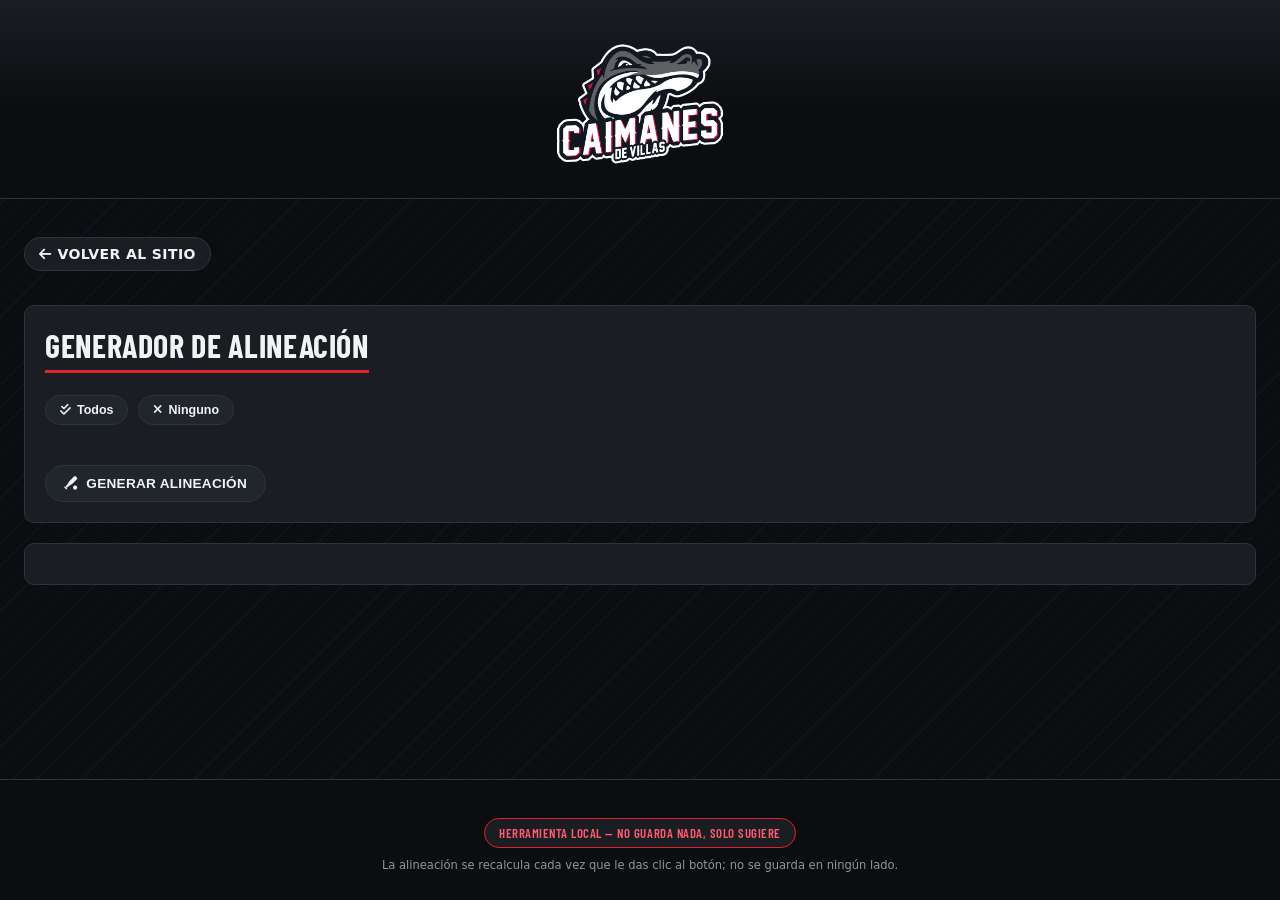
==== commit fcb4f5bc: "." ====
--- a/lineup/index.html
+++ b/lineup/index.html
@@ -3,6 +3,7 @@
 <head>
 <meta charset="UTF-8" />
 <meta name="viewport" content="width=device-width, initial-scale=1.0" />
+<meta name="format-detection" content="telephone=no, date=no, address=no, email=no" />
 <title>Generador de alineación — Caimanes de Villas</title>
 <link rel="icon" type="image/png" href="../assets/logo.png" />
 <link rel="stylesheet" href="https://cdnjs.cloudflare.com/ajax/libs/font-awesome/6.5.1/css/all.min.css" />
--- a/css/styles.css
+++ b/css/styles.css
@@ -178,12 +178,14 @@
   background: var(--surface);
 }
 
-/* Ancla a la esquina superior derecha del header (ver `position: relative`
-   en .topbar) en vez de ir en el flujo normal junto al logo. */
+/* Ancla a la esquina superior IZQUIERDA del header (ver `position: relative`
+   en .topbar) en vez de ir en el flujo normal junto al logo — la derecha es
+   de .auth-slot, que puede traer nombre y necesita más espacio para crecer
+   sin chocar con el logo centrado. */
 .social-link {
   position: absolute;
   top: 16px;
-  right: 16px;
+  left: 16px;
   display: inline-flex;
   align-items: center;
   justify-content: center;
@@ -209,13 +211,258 @@
 @media (max-width: 640px) {
   .social-link {
     top: 12px;
-    right: 12px;
+    left: 12px;
     width: 40px;
     height: 40px;
   }
 
   .social-link i {
     font-size: var(--text-xl);
+  }
+}
+
+/* Esquina opuesta a .social-link — ancla a la derecha en vez de a la
+   izquierda: con sesión iniciada puede crecer (ícono + nombre del
+   jugador), y así tiene hacia dónde sin chocar con el logo centrado.
+   Vacío (sin ancho) si Supabase no está configurado: js/auth.js deja
+   innerHTML = "" en ese caso, así este bloque no le roba espacio a nada. */
+.auth-slot {
+  position: absolute;
+  top: 16px;
+  right: 16px;
+  /* Por encima de .tabs (z-index: 30, sticky) — el botón vive en .topbar,
+     que precede a la nav en el flujo normal, pero el panel desplegado no
+     debe quedar tapado si algo cambia más adelante en ese orden. */
+  z-index: 32;
+}
+
+.auth-btn {
+  display: inline-flex;
+  align-items: center;
+  justify-content: center;
+  width: 48px;
+  height: 48px;
+  border-radius: 50%;
+  border: 1px solid var(--border);
+  background: var(--surface);
+  color: var(--muted);
+  cursor: pointer;
+  transition: color 0.15s, border-color 0.15s;
+}
+
+.auth-btn:hover {
+  color: var(--accent);
+  border-color: var(--accent);
+}
+
+.auth-btn i {
+  font-size: var(--text-2xl);
+}
+
+/* Con sesión iniciada el ícono se pinta de verde en vez de solo resaltar al
+   pasar el mouse — una señal de estado a simple vista, sin abrir el panel. */
+.auth-btn-in {
+  color: var(--win);
+  border-color: var(--win);
+}
+
+/* Variante con nombre (jugador ya identificado, ver loggedInMarkup en
+   js/auth.js) — deja de ser un círculo fijo de 48px para poder crecer con
+   el texto del nombre. */
+.auth-btn-named {
+  width: auto;
+  height: auto;
+  border-radius: var(--radius-pill);
+  padding: 8px 16px 8px 12px;
+  gap: 8px;
+}
+
+.auth-btn-named i {
+  font-size: var(--text-lg);
+}
+
+.auth-btn-name {
+  font-family: var(--font-body);
+  font-size: var(--text-sm);
+  font-weight: 700;
+  white-space: nowrap;
+}
+
+/* Ancla a la derecha del botón (no a la izquierda): .auth-slot ahora vive
+   en la esquina derecha del header, así el panel se abre hacia adentro de
+   la pantalla en vez de salirse por el borde. */
+.auth-panel {
+  position: absolute;
+  top: 56px;
+  right: 0;
+  z-index: 26;
+  width: 240px;
+  background: var(--surface);
+  border: 1px solid var(--border);
+  border-radius: var(--radius-md);
+  padding: 14px;
+  box-shadow: var(--shadow-raised);
+}
+
+/* Item del menú de cuenta ("Ir a perfil") — mismo lenguaje visual que
+   .more-sheet a más abajo (ítem de lista, ícono a la izquierda). */
+.auth-panel-link {
+  display: flex;
+  align-items: center;
+  gap: 10px;
+  padding: 10px 12px;
+  margin-bottom: 8px;
+  border-radius: var(--radius-sm);
+  color: var(--text);
+  text-decoration: none;
+  font-size: var(--text-sm);
+  font-weight: 600;
+}
+
+.auth-panel-link:hover {
+  background: var(--surface-alt);
+  color: var(--accent-text);
+}
+
+.auth-panel-link i {
+  width: 18px;
+  text-align: center;
+  color: var(--muted);
+}
+
+.auth-panel h4 {
+  margin: 0 0 10px;
+  font-family: var(--font-display);
+  font-size: var(--text-md);
+  text-transform: uppercase;
+  letter-spacing: 0.03em;
+  color: var(--text);
+}
+
+/* :not([hidden]) — igual criterio que .more-sheet más abajo: en
+   walkup-edit-form/position-edit-form el atributo `hidden` vive en el
+   mismo elemento que esta clase, y "display: flex" le ganaría al `display:
+   none` por defecto de `hidden` si no se excluye explícitamente aquí. */
+.auth-form:not([hidden]) {
+  display: flex;
+  flex-direction: column;
+  gap: 10px;
+}
+
+.auth-form label {
+  display: flex;
+  flex-direction: column;
+  gap: 4px;
+  font-size: var(--text-2xs);
+  color: var(--muted);
+  font-weight: 600;
+  text-transform: uppercase;
+  letter-spacing: 0.03em;
+}
+
+.auth-form input {
+  font-family: var(--font-body);
+  font-size: var(--text-sm);
+  padding: 8px 10px;
+  border-radius: var(--radius-sm);
+  border: 1px solid var(--border);
+  background: var(--surface-alt);
+  color: var(--text);
+}
+
+.auth-form input:focus {
+  outline: none;
+  border-color: var(--accent);
+}
+
+.auth-submit {
+  font-family: var(--font-display);
+  text-transform: uppercase;
+  letter-spacing: 0.03em;
+  font-weight: 800;
+  font-size: var(--text-sm);
+  color: #fff;
+  background: var(--accent);
+  border: none;
+  border-radius: var(--radius-pill);
+  padding: 8px 0;
+  cursor: pointer;
+  transition: filter 0.15s;
+}
+
+.auth-submit:hover {
+  filter: brightness(1.15);
+}
+
+.auth-error {
+  color: var(--loss);
+  font-size: var(--text-2xs);
+  margin: 0;
+}
+
+.auth-ok {
+  color: var(--win);
+  font-size: var(--text-2xs);
+  margin: 0;
+}
+
+.auth-hint {
+  margin: 10px 0 0;
+  font-size: var(--text-2xs);
+  color: var(--muted);
+  text-align: center;
+}
+
+.auth-signout {
+  margin-top: 10px;
+  width: 100%;
+  font-family: var(--font-body);
+  font-size: var(--text-sm);
+  font-weight: 700;
+  color: var(--muted);
+  background: none;
+  border: 1px solid var(--border);
+  border-radius: var(--radius-pill);
+  padding: 6px 0;
+  cursor: pointer;
+  transition: color 0.15s, border-color 0.15s;
+}
+
+.auth-signout:hover {
+  color: var(--accent);
+  border-color: var(--accent);
+}
+
+@media (max-width: 640px) {
+  .auth-slot {
+    top: 12px;
+    right: 12px;
+  }
+
+  .auth-btn {
+    width: 40px;
+    height: 40px;
+  }
+
+  .auth-btn i {
+    font-size: var(--text-xl);
+  }
+
+  .auth-btn-named {
+    width: auto;
+    height: auto;
+    padding: 6px 12px 6px 10px;
+  }
+
+  .auth-btn-name {
+    max-width: 90px;
+    overflow: hidden;
+    text-overflow: ellipsis;
+  }
+
+  .auth-panel {
+    top: 48px;
+    width: 220px;
   }
 }
 
@@ -474,6 +721,7 @@
 }
 
 .game-hero {
+  position: relative;
   text-align: center;
   background: linear-gradient(160deg, var(--surface-raised), var(--surface));
   border: 1px solid var(--border);
@@ -482,6 +730,55 @@
   padding: 28px 20px;
   margin: 16px 0 28px;
   box-shadow: var(--shadow-raised);
+}
+
+/* Badge de estado de inscripción, esquina superior derecha del perfil (ver
+   js/views/jugador.js) — vacío y sin tamaño hasta que llega el dato (o para
+   siempre, si no hay sesión iniciada: ni se pide). */
+#dues-badge {
+  position: absolute;
+  top: 14px;
+  right: 14px;
+}
+
+.dues-badge-pill {
+  display: inline-block;
+  white-space: nowrap;
+  padding: 5px 12px;
+  border-radius: var(--radius-pill);
+  font-size: var(--text-2xs);
+  font-weight: 700;
+  text-transform: uppercase;
+  letter-spacing: 0.02em;
+  border: 1px solid;
+}
+
+.dues-badge-pill.stat-green {
+  background: rgba(63, 181, 111, 0.12);
+  border-color: var(--win);
+}
+
+.dues-badge-pill.stat-red {
+  background: rgba(226, 90, 110, 0.12);
+  border-color: var(--accent-text);
+}
+
+@media (max-width: 640px) {
+  /* En la esquina se encima con la foto de perfil en pantallas angostas —
+     aquí se saca del position:absolute y se pone en flujo normal, arriba
+     de la foto (ver #profile-avatar en js/views/jugador.js, justo después
+     en el HTML). */
+  #dues-badge {
+    position: static;
+    display: flex;
+    justify-content: center;
+    margin-bottom: 10px;
+  }
+
+  .dues-badge-pill {
+    padding: 4px 8px;
+    font-size: 8px;
+  }
 }
 
 .game-hero-teams {
@@ -1016,6 +1313,34 @@
   box-shadow: inset 3px 0 0 var(--accent);
 }
 
+/* Tu propia fila en cualquier tabla donde aparezcas (Roster, Bateo,
+   Pitcheo, Fildeo, el line-up de un juego, la alineación sugerida) — mismo
+   tratamiento (y mismo rojo) que .standings-us de arriba; nunca aparecen
+   juntas en una misma tabla (esa es de equipos, esta de jugadores), así
+   que no hay ambigüedad de cuál "tú" es cuál. */
+.stats-table tbody tr.row-you td {
+  background-color: rgba(226, 32, 47, 0.1);
+  font-weight: 700;
+  color: var(--text);
+}
+
+.stats-table tbody tr.row-you td.sticky-col {
+  background-color: #2a1b1f;
+}
+
+.stats-table tbody tr.row-you td.sticky-col-first {
+  box-shadow: inset 3px 0 0 var(--accent);
+}
+
+/* Misma idea para tarjetas (posiciones sugeridas / banca en el generador
+   de alineación). El filo de arriba de .card ya es rojo por default, así
+   que ahí no alcanza para distinguirse — se agrega un aro completo más un
+   tinte de fondo, mismo rojo que .row-you de arriba. */
+.card.card-you {
+  background: linear-gradient(160deg, rgba(226, 32, 47, 0.14), var(--surface));
+  box-shadow: 0 0 0 1px var(--accent), var(--shadow-card);
+}
+
 .stats-table td.empty {
   text-align: center;
   color: var(--muted);
@@ -1030,6 +1355,21 @@
 .stat-green {
   color: var(--win);
   font-weight: 400;
+}
+
+/* Columna "Inscripción" en Roster — un ícono, siempre de solo lectura
+   (incluso para el coach: marcarla solo se puede desde admin.html, ver
+   js/admin-dues.js). */
+.dues-icon {
+  font-size: 1.3rem;
+}
+
+.dues-icon-paid {
+  color: var(--win);
+}
+
+.dues-icon-unpaid {
+  color: var(--accent-text);
 }
 
 .badge {
@@ -1436,6 +1776,187 @@
   }
 }
 
+/* Botón + formulario para editar la propia canción de entrada — solo se
+   pinta en tu propio perfil (ver js/views/jugador.js). Reusa .auth-form/
+   .auth-submit/.auth-error de arriba para no repetir estilos de input. */
+.walkup-edit-btn {
+  display: inline-flex;
+  align-items: center;
+  gap: 6px;
+  margin-top: 10px;
+  padding: 6px 14px;
+  border: 1px solid var(--border);
+  border-radius: var(--radius-pill);
+  background: none;
+  color: var(--muted);
+  font-family: var(--font-body);
+  font-size: var(--text-sm);
+  font-weight: 600;
+  cursor: pointer;
+  transition: color 0.15s, border-color 0.15s;
+}
+
+.walkup-edit-btn:hover {
+  color: var(--accent);
+  border-color: var(--accent);
+}
+
+.walkup-edit-form {
+  max-width: 320px;
+  margin: 14px auto 0;
+  text-align: left;
+}
+
+/* "Editar perfil" es un solo botón para las 3 secciones del panel de
+   abajo (posiciones, canción, contraseña) — cada línea divisoria es un
+   .profile-edit-heading, no una tarjeta aparte por sección. */
+.profile-edit-heading {
+  margin: 4px 0 0;
+  font-family: var(--font-display);
+  font-size: var(--text-sm);
+  font-weight: 700;
+  text-transform: uppercase;
+  letter-spacing: 0.03em;
+  color: var(--muted);
+  text-align: center;
+  border-top: 1px solid var(--border);
+  padding-top: 16px;
+}
+
+.profile-edit-heading:first-child {
+  border-top: none;
+  padding-top: 0;
+  margin-top: 0;
+}
+
+/* RSVP en la tarjeta "Próximo juego" (Resumen) — solo los botones Sí/No
+   (con cuenta vinculada a un jugador); quién ya confirmó se ve en
+   admin.html (js/admin-rsvp.js), no aquí. */
+
+.rsvp-actions {
+  display: flex;
+  gap: 8px;
+  justify-content: center;
+  margin-top: 14px;
+}
+
+.rsvp-btn {
+  display: inline-flex;
+  align-items: center;
+  justify-content: center;
+  gap: 6px;
+  padding: 6px 14px;
+  border-radius: var(--radius-pill);
+  border: 1px solid var(--border);
+  background: var(--surface-alt);
+  color: var(--muted);
+  font-family: var(--font-body);
+  font-size: var(--text-sm);
+  font-weight: 700;
+  cursor: pointer;
+  transition: color 0.15s, border-color 0.15s, background 0.15s;
+}
+
+@media (max-width: 640px) {
+  /* Las tarjetas del carrusel de Resumen van al 82% del ancho de la
+     pantalla (ver .tab-carousel) — ahí "Voy"/"No voy" ya no caben uno
+     junto al otro con su ancho de contenido y se apilan en dos filas,
+     pegados al borde de la tarjeta. flex:1 los reparte a la mitad del
+     espacio disponible en vez de por su contenido, así siempre quedan en
+     un solo renglón. */
+  .rsvp-btn {
+    flex: 1;
+    padding: 8px 10px;
+  }
+}
+
+.rsvp-btn:hover {
+  border-color: var(--accent);
+  color: var(--text);
+}
+
+.rsvp-yes.active {
+  background: rgba(63, 181, 111, 0.15);
+  border-color: var(--win);
+  color: var(--win);
+}
+
+.rsvp-no.active {
+  background: rgba(226, 32, 47, 0.12);
+  border-color: var(--loss);
+  color: var(--loss);
+}
+
+/* Voto de MVP del equipo, en el detalle de un juego jugado. */
+.vote-tally {
+  display: flex;
+  flex-direction: column;
+  gap: 6px;
+  margin-bottom: 14px;
+}
+
+.vote-row {
+  display: flex;
+  justify-content: space-between;
+  padding: 8px 14px;
+  border: 1px solid var(--border);
+  border-radius: var(--radius-sm);
+  background: var(--surface-alt);
+  font-size: var(--text-sm);
+}
+
+.vote-row:first-child {
+  border-color: #f5b942;
+  color: #f5b942;
+  font-weight: 700;
+}
+
+.vote-form {
+  display: flex;
+  gap: 8px;
+  flex-wrap: wrap;
+  align-items: center;
+  margin-bottom: 20px;
+}
+
+.vote-form select {
+  flex: 1;
+  min-width: 180px;
+  font-family: var(--font-body);
+  font-size: var(--text-sm);
+  padding: 8px 10px;
+  border-radius: var(--radius-sm);
+  border: 1px solid var(--border);
+  background: var(--surface-alt);
+  color: var(--text);
+}
+
+/* .auth-signout trae width: 100%/margin-top pensados para un panel
+   apilado en columna (login del header, cuenta del perfil) — aquí va en
+   línea junto al botón de votar, así que se anulan esos dos. */
+.vote-form .auth-signout {
+  width: auto;
+  margin-top: 0;
+  padding: 8px 14px;
+  /* .auth-signout normalmente usa la fuente de cuerpo y sin mayúsculas
+     (el "Salir" del header/perfil se ve bien así) — aquí junto a
+     "Votar"/"Cambiar voto" (.auth-submit) debe verse igual de sólido, así
+     que toma su misma fuente y peso. */
+  font-family: var(--font-display);
+  font-weight: 800;
+  text-transform: uppercase;
+  letter-spacing: 0.03em;
+}
+
+/* Votar / Cambiar voto / Quitar voto miden lo mismo — "Cambiar voto" es el
+   texto más ancho de los tres, el resto se centra dentro de ese mismo
+   espacio en vez de quedar más angosto. */
+.vote-form .auth-submit,
+.vote-form .auth-signout {
+  min-width: 140px;
+  text-align: center;
+}
+
 /* ---- gráfica de tendencia ---- */
 
 .chart-wrap {
@@ -1534,17 +2055,6 @@
   gap: 12px;
 }
 
-/* Nota bajo el nombre del pitcher en el orden al bat cuando hay JD: sus
-   números de esa fila son referencia (por si acaso), no un turno real. */
-.lineup-note {
-  margin-top: 2px;
-  font-size: 0.7rem;
-  font-weight: 500;
-  font-style: italic;
-  color: var(--muted);
-  white-space: normal;
-}
-
 .record-card {
   display: flex;
   align-items: flex-start;
@@ -1787,3 +2297,209 @@
   color: var(--text);
 }
 
+/* ---- Comentarios (juego + alineación) ---- */
+
+.comments-list {
+  display: flex;
+  flex-direction: column;
+  gap: 10px;
+  margin-bottom: 14px;
+}
+
+.comment-item {
+  padding: 10px 14px;
+  border: 1px solid var(--border);
+  border-radius: var(--radius-sm);
+  background: var(--surface-alt);
+}
+
+.comment-meta {
+  display: flex;
+  justify-content: space-between;
+  gap: 10px;
+  margin-bottom: 4px;
+}
+
+.comment-author {
+  font-weight: 700;
+  font-size: var(--text-sm);
+}
+
+.comment-date {
+  color: var(--muted);
+  font-size: var(--text-xs);
+  flex-shrink: 0;
+}
+
+.comment-body {
+  margin: 0 0 8px;
+  font-size: var(--text-sm);
+  white-space: pre-wrap;
+  overflow-wrap: anywhere;
+}
+
+/* Interruptor de like — el corazón se rellena de rojo (currentColor hereda
+   el color del texto, ya en --accent-text cuando está activo) sin
+   necesitar dos íconos distintos (fa-regular/fa-solid), que Font Awesome
+   Free no siempre trae ambos. */
+.comment-like-btn {
+  display: inline-flex;
+  align-items: center;
+  gap: 5px;
+  padding: 3px 10px;
+  border: 1px solid var(--border);
+  border-radius: var(--radius-pill);
+  background: none;
+  color: var(--muted);
+  font-family: var(--font-body);
+  font-size: var(--text-xs);
+  font-weight: 700;
+  cursor: pointer;
+  transition: color 0.15s, border-color 0.15s;
+}
+
+.comment-like-btn:disabled {
+  cursor: default;
+}
+
+.comment-like-btn:not(:disabled):hover {
+  border-color: var(--accent-text);
+  color: var(--accent-text);
+}
+
+.comment-like-btn.active {
+  border-color: var(--accent-text);
+  color: var(--accent-text);
+}
+
+.comment-actions {
+  display: flex;
+  align-items: center;
+  gap: 8px;
+}
+
+/* Separado del like a propósito (empujado al extremo derecho): borrar es
+   irreversible y no debe quedar a un click accidental de distancia. */
+.comment-delete-btn {
+  margin-left: auto;
+}
+
+/* Mismo look que el like, pero se pone rojo hasta el hover — borrar es
+   irreversible y no debe verse tan disponible como dar like. */
+.comment-delete-btn {
+  display: inline-flex;
+  align-items: center;
+  gap: 5px;
+  padding: 3px 10px;
+  border: 1px solid var(--border);
+  border-radius: var(--radius-pill);
+  background: none;
+  color: var(--muted);
+  font-family: var(--font-body);
+  font-size: var(--text-xs);
+  font-weight: 700;
+  cursor: pointer;
+  transition: color 0.15s, border-color 0.15s;
+}
+
+.comment-delete-btn:disabled {
+  cursor: default;
+  opacity: 0.6;
+}
+
+.comment-delete-btn:not(:disabled):hover {
+  border-color: var(--accent);
+  color: var(--accent);
+}
+
+.comment-form {
+  display: flex;
+  flex-direction: column;
+  gap: 10px;
+  max-width: 480px;
+}
+
+.comment-form textarea {
+  font-family: var(--font-body);
+  font-size: var(--text-sm);
+  padding: 10px;
+  min-height: 70px;
+  resize: vertical;
+  border-radius: var(--radius-sm);
+  border: 1px solid var(--border);
+  background: var(--surface-alt);
+  color: var(--text);
+}
+
+.comment-form textarea:focus {
+  outline: none;
+  border-color: var(--accent);
+}
+
+.comment-form .auth-submit {
+  align-self: flex-start;
+  padding: 8px 20px;
+}
+
+/* ---- Anuncios del equipo (Resumen) ---- */
+
+.announcements-card {
+  margin-bottom: 20px;
+}
+
+.announcements-list {
+  display: flex;
+  flex-direction: column;
+  gap: 8px;
+}
+
+.announcement-item {
+  padding: 8px 0;
+  border-top: 1px solid var(--border);
+  font-size: var(--text-sm);
+}
+
+.announcement-item:first-child {
+  border-top: none;
+  padding-top: 0;
+}
+
+.announcement-date {
+  display: block;
+  color: var(--muted);
+  font-size: var(--text-2xs);
+  text-transform: uppercase;
+  letter-spacing: 0.03em;
+  margin-bottom: 2px;
+}
+
+.announcement-body {
+  margin: 0;
+  overflow-wrap: anywhere;
+}
+
+/* ---- Foto de perfil personalizada ---- */
+
+.avatar-edit-label {
+  display: inline-flex;
+  align-items: center;
+  justify-content: center;
+  gap: 6px;
+  margin-top: 8px;
+  padding: 6px 14px;
+  border: 1px solid var(--border);
+  border-radius: var(--radius-pill);
+  background: none;
+  color: var(--muted);
+  font-family: var(--font-body);
+  font-size: var(--text-xs);
+  font-weight: 600;
+  cursor: pointer;
+  transition: color 0.15s, border-color 0.15s;
+}
+
+.avatar-edit-label:hover {
+  color: var(--accent);
+  border-color: var(--accent);
+}
+
--- a/css/admin.css
+++ b/css/admin.css
@@ -60,7 +60,8 @@
 }
 
 .admin-form input,
-.admin-form select {
+.admin-form select,
+.admin-form textarea {
   background: var(--surface-alt);
   border: 1px solid var(--border);
   border-radius: 6px;
@@ -68,6 +69,7 @@
   padding: 8px 10px;
   font-size: 0.9rem;
   font-family: inherit;
+  resize: vertical;
 }
 
 .admin-form button,
@@ -216,6 +218,113 @@
   color: var(--accent);
 }
 
+/* ---- estado de pago (admin.html, solo cuenta del coach) ---- */
+
+.dues-admin-list {
+  display: grid;
+  grid-template-columns: repeat(auto-fill, minmax(200px, 1fr));
+  gap: 8px;
+  margin-top: 8px;
+}
+
+.dues-admin-row {
+  display: flex;
+  align-items: center;
+  justify-content: space-between;
+  gap: 10px;
+  padding: 8px 12px;
+  border: 1px solid var(--border);
+  border-radius: 8px;
+  background: var(--surface-alt);
+  cursor: pointer;
+  font-size: 0.85rem;
+  transition: border-color 0.15s, background-color 0.15s;
+}
+
+.dues-admin-row:hover {
+  border-color: var(--accent);
+}
+
+/* Marcado = ya pagó — mismo verde de "asiste" en el checklist de lineup,
+   para que "esta fila está en regla" se lea igual en toda la herramienta. */
+.dues-admin-row.paid {
+  border-color: var(--win);
+  background: rgba(63, 181, 111, 0.1);
+}
+
+.dues-admin-row input[type="checkbox"] {
+  width: 18px;
+  height: 18px;
+  accent-color: var(--win);
+  cursor: pointer;
+}
+
+/* ---- "Próximo juego" en admin.html: quién confirmó / no / no responde ---- */
+
+.rsvp-admin-game {
+  margin-top: 12px;
+}
+
+.rsvp-admin-game h3 {
+  margin: 0 0 12px;
+  font-size: 0.95rem;
+}
+
+.rsvp-admin-cols {
+  display: grid;
+  grid-template-columns: repeat(auto-fit, minmax(180px, 1fr));
+  gap: 16px;
+}
+
+.rsvp-admin-col h4 {
+  margin: 0 0 8px;
+  font-size: 0.78rem;
+  text-transform: uppercase;
+  letter-spacing: 0.03em;
+  color: var(--muted);
+}
+
+.rsvp-admin-chip {
+  display: inline-block;
+  padding: 4px 10px;
+  margin: 0 6px 6px 0;
+  border: 1px solid var(--border);
+  border-radius: 999px;
+  background: var(--surface-alt);
+  font-size: 0.78rem;
+}
+
+/* ---- Anuncios (admin.html) ---- */
+
+.announcements-admin-list {
+  display: flex;
+  flex-direction: column;
+  gap: 8px;
+  margin-top: 14px;
+}
+
+.announcement-admin-row {
+  display: flex;
+  align-items: flex-start;
+  justify-content: space-between;
+  gap: 10px;
+  padding: 10px 12px;
+  border: 1px solid var(--border);
+  border-radius: 8px;
+  background: var(--surface-alt);
+}
+
+.announcement-admin-row p {
+  margin: 0;
+  font-size: 0.85rem;
+  overflow-wrap: anywhere;
+}
+
+.announcement-admin-row .announcement-date {
+  display: block;
+  margin-bottom: 4px;
+}
+
 /* ---- checklist de asistentes (lineup/) ---- */
 
 .attendee-controls {
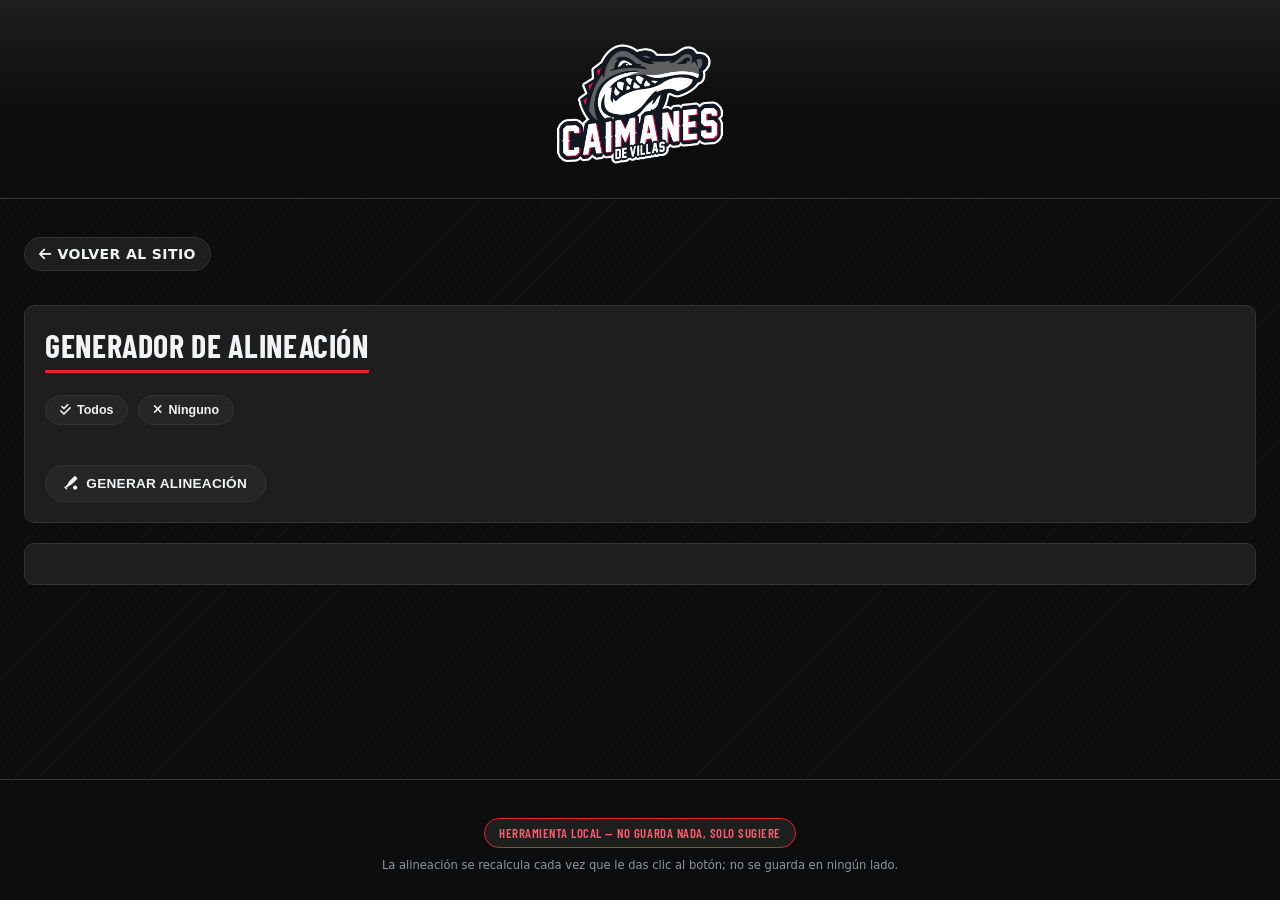
==== commit 778a936e: "." ====
--- a/lineup/index.html
+++ b/lineup/index.html
@@ -2,6 +2,15 @@
 <html lang="es">
 <head>
 <meta charset="UTF-8" />
+<!-- Mismo tema que el sitio principal, sin parpadeo — ver index.html. -->
+<script>
+  try {
+    var theme = localStorage.getItem("caimanes-theme");
+    if (theme === "light" || theme === "eclipse") {
+      document.documentElement.dataset.theme = theme;
+    }
+  } catch (e) {}
+</script>
 <meta name="viewport" content="width=device-width, initial-scale=1.0" />
 <meta name="format-detection" content="telephone=no, date=no, address=no, email=no" />
 <title>Generador de alineación — Caimanes de Villas</title>
--- a/css/styles.css
+++ b/css/styles.css
@@ -27,11 +27,14 @@
 
 :root {
   /* ---- color ---- */
-  --bg: #0b0d10;
-  --surface: #1a1e23;
-  --surface-alt: #21262c;
-  --surface-raised: #262b31;
-  --border: #2e343b;
+  /* Gris neutro (R=G=B), no azul marino — antes tenían un ligero tinte
+     azul (el canal azul más alto que rojo/verde en cada uno), a petición
+     expresa se quitó sin cambiar qué tan claro/oscuro es cada nivel. */
+  --bg: #0d0d0d;
+  --surface: #1e1e1e;
+  --surface-alt: #262626;
+  --surface-raised: #2b2b2b;
+  --border: #343434;
   --text: #f2f3f4;
   --muted: #8d96a0;
 
@@ -97,6 +100,81 @@
      bajar --pattern-gap la hace más densa. */
   --pattern-line: rgba(74, 158, 255, 0.05);
   --pattern-gap: 16px;
+
+  /* Centro del resplandor radial detrás del header (ver `body` más abajo) —
+     separado de --surface aunque hoy valga lo mismo, para que el tema
+     claro pueda darle su propio tono sin tocar las superficies. */
+  --bg-glow: #1e1e1e;
+
+  /* Versión SÓLIDA (sin transparencia) de "tu fila" (rgba(226,32,47,0.1) —
+     ver .standings-us/.row-you más abajo) para la columna congelada de una
+     tabla: esa celda necesita fondo opaco propio (tapa lo que scrollea
+     detrás), así que no puede usar la misma rgba translúcida. Aproxima ese
+     mismo rojo-al-10% ya mezclado sobre --surface, para que la celda fija y
+     las que sí se mueven se vean del mismo color. */
+  --row-you-solid: #2a1b1f;
+}
+
+/* ---- Tema claro ----
+   Se activa con [data-theme="light"] en <html> (ver js/theme.js — botón
+   junto al ícono de Instagram — y el script inline en <head> de cada
+   .html, que lo aplica antes del primer pintado para no parpadear). Solo
+   se redefinen los tokens de fondo/superficie/texto — el rojo de acento,
+   los colores de posición (--pos-*) y los semánticos (--win/--loss/...) se
+   quedan igual en los dos temas, es la misma identidad visual. */
+:root[data-theme="light"] {
+  --bg: #f4f5f7;
+  --surface: #ffffff;
+  --surface-alt: #eef0f3;
+  --surface-raised: #ffffff;
+  --border: #dbdfe4;
+  --text: #1a1e23;
+  --muted: #5b6470;
+
+  /* --accent-text (el rojo para TEXTO chico) está afinado para leerse sobre
+     fondo oscuro — sobre blanco un rojo tan claro pierde contraste, así que
+     aquí usa el tono más oscuro que ya existía para hovers. */
+  --accent-text: #b3172a;
+  --accent-glow: rgba(226, 32, 47, 0.25);
+
+  --zebra: rgba(0, 0, 0, 0.025);
+  --pattern-line: rgba(74, 158, 255, 0.06);
+
+  --bg-glow: #ffffff;
+
+  --shadow-card: 0 8px 20px -12px rgba(20, 24, 28, 0.18);
+  --shadow-raised: 0 12px 28px -14px rgba(20, 24, 28, 0.22);
+
+  /* Mismo rojo-al-10% que .standings-us/.row-you, pero ya mezclado sobre
+     --surface en este tema (blanco) en vez del de fondo oscuro. */
+  --row-you-solid: #fbe4e6;
+}
+
+/* ---- Tema Eclipse ----
+   El azul marino clásico del sitio, de antes de que Luna se volviera gris
+   neutro — se conserva como tercera opción para quien lo prefiera. Se
+   activa con [data-theme="eclipse"] en <html> (mismo mecanismo que el
+   claro de arriba). Además del fondo, este tema también cambia el rojo de
+   acento (--accent y derivados) y --muted — a diferencia de Sol/Luna, que
+   solo tocan fondo/superficie/texto y comparten el mismo rojo. */
+:root[data-theme="eclipse"] {
+  --bg: #121c25;
+  --surface: #1b2830;
+  --surface-alt: #223039;
+  --surface-raised: #283945;
+  --border: #34495a;
+  --muted: #a3a5a4;
+
+  --accent: #bf0f35;
+  --accent-text: #e8375c;
+  --accent-dark: #7d0924;
+  --accent-glow: rgba(191, 15, 53, 0.35);
+
+  --bg-glow: #1b2830;
+
+  /* Mismo rojo-al-10% que .standings-us/.row-you, pero ya mezclado sobre
+     --surface y --accent de este tema. */
+  --row-you-solid: #342431;
 }
 
 * {
@@ -127,7 +205,7 @@
       var(--pattern-line) 0 1px,
       transparent 1px var(--pattern-gap)
     ),
-    radial-gradient(1200px 500px at 50% -10%, #1a1e23 0%, var(--bg) 60%),
+    radial-gradient(1200px 500px at 50% -10%, var(--bg-glow) 0%, var(--bg) 60%),
     var(--bg);
   color: var(--text);
 }
@@ -181,16 +259,17 @@
 /* Ancla a la esquina superior IZQUIERDA del header (ver `position: relative`
    en .topbar) en vez de ir en el flujo normal junto al logo — la derecha es
    de .auth-slot, que puede traer nombre y necesita más espacio para crecer
-   sin chocar con el logo centrado. */
+   sin chocar con el logo centrado. Tamaño chico a propósito, para que se
+   vea del mismo porte que el interruptor de tema de al lado. */
 .social-link {
   position: absolute;
-  top: 16px;
+  top: 22px;
   left: 16px;
   display: inline-flex;
   align-items: center;
   justify-content: center;
-  width: 48px;
-  height: 48px;
+  width: 36px;
+  height: 36px;
   border-radius: 50%;
   border: 1px solid var(--border);
   background: var(--surface);
@@ -205,19 +284,142 @@
 }
 
 .social-link i {
-  font-size: var(--text-2xl);
+  font-size: var(--text-xl);
+}
+
+/* Interruptor sol/eclipse/luna (js/theme.js) — junto a Instagram, misma
+   esquina y centrado a la misma altura (ver .social-link arriba). El
+   círculo rojo (el "thumb") y los tres íconos se desliza/cambian de color
+   al lado activo nomás con CSS: [data-theme="light"|"eclipse"] en <html>
+   (sin atributo = Luna, el oscuro de siempre), sin que JS toque estilos.
+   Tanto el thumb como los íconos son position:absolute con el MISMO
+   tamaño/posición cada uno (3px/33px/63px) — así el ícono queda
+   exactamente centrado sobre su círculo, en vez de depender de que un
+   reparto flex coincida por casualidad con dónde cae el círculo. Orden
+   izquierda-a-derecha = claro-a-oscuro: sol, eclipse, luna. */
+.theme-switch {
+  position: absolute;
+  top: 23px;
+  left: 62px;
+  width: 94px;
+  height: 34px;
+  border-radius: var(--radius-pill);
+  border: 1px solid var(--border);
+  background: var(--surface);
+  cursor: pointer;
+}
+
+.theme-switch-thumb {
+  position: absolute;
+  top: 3px;
+  left: 63px; /* Luna (default): junto a la luna */
+  width: 28px;
+  height: 28px;
+  border-radius: 50%;
+  background: var(--accent);
+  box-shadow: 0 0 10px var(--accent-glow);
+  transition: left 0.2s ease;
+}
+
+:root[data-theme="light"] .theme-switch-thumb {
+  left: 3px; /* Sol */
+}
+
+:root[data-theme="eclipse"] .theme-switch-thumb {
+  left: 33px; /* Eclipse */
+}
+
+.theme-switch-icon {
+  position: absolute;
+  top: 3px;
+  width: 28px;
+  height: 28px;
+  display: flex;
+  align-items: center;
+  justify-content: center;
+  font-size: var(--text-sm);
+  color: var(--muted);
+  transition: color 0.2s ease;
+}
+
+.theme-switch-icon--sun {
+  left: 3px;
+}
+
+.theme-switch-icon--eclipse {
+  left: 33px;
+}
+
+.theme-switch-icon--moon {
+  left: 63px;
+}
+
+/* El ícono del tema activo queda en blanco, sobre el círculo rojo; los
+   otros dos se apagan a --muted (regla base de arriba). */
+.theme-switch-icon--moon {
+  color: #fff;
+}
+
+:root[data-theme="light"] .theme-switch-icon--moon,
+:root[data-theme="eclipse"] .theme-switch-icon--moon {
+  color: var(--muted);
+}
+
+:root[data-theme="light"] .theme-switch-icon--sun {
+  color: #fff;
+}
+
+:root[data-theme="eclipse"] .theme-switch-icon--eclipse {
+  color: #fff;
 }
 
 @media (max-width: 640px) {
   .social-link {
-    top: 12px;
+    top: 16px;
     left: 12px;
-    width: 40px;
-    height: 40px;
+    width: 32px;
+    height: 32px;
   }
 
   .social-link i {
-    font-size: var(--text-xl);
+    font-size: var(--text-lg);
+  }
+
+  .theme-switch {
+    top: 17px;
+    left: 52px;
+    width: 82px;
+    height: 30px;
+  }
+
+  .theme-switch-thumb,
+  .theme-switch-icon {
+    width: 24px;
+    height: 24px;
+  }
+
+  .theme-switch-thumb {
+    left: 55px; /* Luna (default): junto a la luna */
+  }
+
+  .theme-switch-icon--sun {
+    left: 3px;
+  }
+
+  .theme-switch-icon--eclipse {
+    left: 29px;
+  }
+
+  .theme-switch-icon--moon {
+    left: 55px;
+  }
+
+  :root[data-theme="light"] .theme-switch-thumb {
+    left: 3px; /* Sol */
+  }
+
+  :root[data-theme="eclipse"] .theme-switch-thumb {
+    left: 29px; /* Eclipse */
   }
 }
 
@@ -259,11 +461,14 @@
   font-size: var(--text-2xl);
 }
 
-/* Con sesión iniciada el ícono se pinta de verde en vez de solo resaltar al
-   pasar el mouse — una señal de estado a simple vista, sin abrir el panel. */
+/* Con sesión iniciada el botón se pinta de rojo (el acento del sitio) en
+   vez de solo resaltar al pasar el mouse — una señal de estado a simple
+   vista, sin abrir el panel. Antes era verde; se cambió a rojo por pedido
+   expreso, va más acorde con el resto del tema (mismo criterio que
+   .row-you/.card-you). */
 .auth-btn-in {
-  color: var(--win);
-  border-color: var(--win);
+  color: var(--accent-text);
+  border-color: var(--accent);
 }
 
 /* Variante con nombre (jugador ya identificado, ver loggedInMarkup en
@@ -434,9 +639,21 @@
 }
 
 @media (max-width: 640px) {
+  /* En la esquina se encima con el logo grande en pantallas angostas — aquí
+     se saca del position:absolute y se pone en flujo normal, debajo del
+     logo (mismo criterio que el badge de inscripción del perfil). Se deja
+     position:relative (no static) para que .auth-panel — position:absolute,
+     pensado para anclarse a este botón — no salte a anclarse a .topbar. */
   .auth-slot {
-    top: 12px;
-    right: 12px;
+    position: relative;
+    top: auto;
+    right: auto;
+    display: flex;
+    justify-content: center;
+    margin-top: 10px;
+    /* Aire antes del borde de abajo del header — sin esto el botón queda
+       pegado al filo. */
+    padding-bottom: 16px;
   }
 
   .auth-btn {
@@ -454,14 +671,19 @@
     padding: 6px 12px 6px 10px;
   }
 
-  .auth-btn-name {
-    max-width: 90px;
-    overflow: hidden;
-    text-overflow: ellipsis;
-  }
-
+  /* Ya no hace falta truncar el nombre: el botón se centra debajo del logo
+     (ver .auth-slot arriba), no comparte esquina con nada — le sobra
+     ancho para mostrarse completo. */
+
+  /* .auth-slot ya no envuelve justo al botón (es un bloque centrado de
+     ancho completo, ver arriba) — sin esto, el "right: 0" de .auth-panel
+     (pensado para pegarse al borde del botón) se iría al borde de la
+     pantalla. Centrado bajo el botón en su lugar. */
   .auth-panel {
     top: 48px;
+    right: auto;
+    left: 50%;
+    transform: translateX(-50%);
     width: 220px;
   }
 }
@@ -558,14 +780,14 @@
     display: none;
   }
 
-  /* Espacio para que la barra fija no tape lo último del contenido ni el
-     pie de página — el alto real de .bottom-tabs más un colchón. */
-  main {
-    padding-bottom: 88px;
-  }
-
+  /* Espacio para que la barra fija de abajo no tape el pie de página — el
+     alto real de .bottom-tabs (con safe-area incluido) más un colchón. Va
+     SOLO aquí, no también en `main`: el pie de página es lo último del
+     documento, así que ya es la única clearance que hace falta — tenerla
+     en los dos lugares dejaba un tramo de espacio casi vacío al final de
+     cada página (se sentía como "scroll infinito" sin serlo). */
   .footer {
-    margin-bottom: 68px;
+    margin-bottom: 88px;
   }
 
   .bottom-tabs {
@@ -853,11 +1075,17 @@
   margin-top: 10px;
 }
 
+/* display:flex (no inline-flex) + width:fit-content + margin:auto en vez de
+   depender del text-align:center del padre (.game-hero): un inline-flex es
+   una caja de línea, así que dos de estos cabiendo uno junto al otro se
+   quedan en el mismo renglón — con esto cada uno siempre ocupa su propio
+   renglón, uno arriba del otro, aunque haya espacio de sobra a los lados. */
 .mvp-badge {
-  display: inline-flex;
+  display: flex;
+  width: fit-content;
   align-items: center;
   gap: 8px;
-  margin-top: 10px;
+  margin: 10px auto 0;
   padding: 6px 16px;
   border-radius: var(--radius-pill);
   border: 1px solid #f5b942;
@@ -867,6 +1095,257 @@
   font-weight: 800;
   text-transform: uppercase;
   letter-spacing: 0.03em;
+}
+
+/* "Debut: ..." en el perfil (ver renderDebut en js/views/jugador.js) —
+   mismo tratamiento de píldora que .mvp-badge (incluyendo mayúsculas y
+   renglón propio), pero en el color de acento del sitio en vez de dorado,
+   para no confundirse con el MVP. */
+.debut-badge {
+  display: flex;
+  width: fit-content;
+  max-width: 100%;
+  align-items: center;
+  gap: 8px;
+  margin: 10px auto 0;
+  padding: 6px 16px;
+  border-radius: var(--radius-pill);
+  border: 1px solid var(--accent);
+  background: rgba(226, 32, 47, 0.12);
+  color: var(--accent-text);
+  font-size: var(--text-sm);
+  font-weight: 700;
+  white-space: nowrap;
+  text-transform: uppercase;
+  letter-spacing: 0.03em;
+}
+
+/* Insignias de logros del perfil (ver renderAchievements en
+   js/views/jugador.js) — formato de medalla: un círculo a color con el
+   ícono y el nombre chico debajo, todas del mismo tamaño, en cuadrícula.
+   El color va por CATEGORÍA (`kind`), no por logro individual — todos los
+   de una misma categoría comparten uno, para que de un vistazo se
+   distinga qué tipo de logro es cada quien. */
+.achievements-grid {
+  display: flex;
+  flex-wrap: wrap;
+  justify-content: center;
+  margin-top: 10px;
+  gap: 18px 14px;
+}
+
+/* Tarjeta del medallero: position:relative para anclar el botón de la guía
+   en la esquina (ver js/views/jugador.js MEDALLERO_HEADER()). */
+.medallero-card {
+  position: relative;
+}
+
+/* Más espacio entre "Medallero" y la primera fila de medallas — .leader-card
+   h3 (8px) + .achievements-grid (10px) se sentía pegado. Escalado a esta
+   tarjeta nomás, no a .leader-card h3 en general. Doble clase (en vez de
+   solo .medallero-card h3) para ganarle en especificidad a `.leader-card
+   h3` de abajo — con la misma especificidad, esa queda después en el
+   archivo y se imponía. */
+.leader-card.medallero-card h3 {
+  margin-bottom: 20px;
+}
+
+.medallero-guide-btn {
+  position: absolute;
+  top: 18px;
+  right: 18px;
+  font-size: var(--text-xs);
+  font-weight: 700;
+  color: var(--accent-text);
+  border: 1px solid var(--accent);
+  border-radius: var(--radius-pill);
+  padding: 4px 10px;
+  text-decoration: none;
+  white-space: nowrap;
+}
+
+.medallero-guide-btn:hover {
+  background: var(--accent-glow);
+}
+
+@media (max-width: 640px) {
+  /* En celular no cabe anclado en la esquina — pasa a flujo normal, debajo
+     de las medallas (el HTML ya lo pone después de .achievements-grid, ver
+     js/views/jugador.js) y centrado, con espacio de sobra arriba para que
+     no se sienta pegado. */
+  .medallero-guide-btn {
+    position: static;
+    display: flex;
+    width: fit-content;
+    margin: 20px auto 0;
+  }
+
+  /* Icono + "Medallero" centrados en celular (en escritorio se quedan a la
+     izquierda, alineados con el resto de tarjetas). */
+  .leader-card.medallero-card h3 {
+    align-items: center;
+    text-align: center;
+  }
+}
+
+.achievement-medal {
+  display: flex;
+  flex-direction: column;
+  align-items: center;
+  gap: 8px;
+  width: 88px;
+  text-align: center;
+}
+
+.achievement-medal-icon {
+  display: flex;
+  align-items: center;
+  justify-content: center;
+  width: 56px;
+  height: 56px;
+  border-radius: 50%;
+  font-size: 1.3rem;
+  flex-shrink: 0;
+}
+
+.achievement-medal-label {
+  font-size: 9.5px;
+  font-weight: 700;
+  text-transform: uppercase;
+  letter-spacing: 0.02em;
+  color: var(--muted);
+  line-height: 1.25;
+}
+
+/* Trayectoria con el equipo: fundador, temporadas, ligas jugadas. */
+.achievement-medal--trajectory .achievement-medal-icon {
+  border: 2px solid var(--pos-catcher);
+  background: rgba(168, 85, 247, 0.15);
+  color: var(--pos-catcher);
+  box-shadow: 0 0 12px rgba(168, 85, 247, 0.35);
+}
+
+/* Racha de hits vigente. */
+.achievement-medal--streak .achievement-medal-icon {
+  border: 2px solid var(--pos-special);
+  background: rgba(255, 111, 181, 0.15);
+  color: var(--pos-special);
+  box-shadow: 0 0 12px rgba(255, 111, 181, 0.35);
+}
+
+/* Podio del equipo en esta estadística esta temporada — oro/plata/bronce
+   según el lugar (1/2/3, ver podiumChip() en js/views/jugador.js). Oro es
+   el mismo dorado que .mvp-badge a propósito, es la misma idea de fondo. */
+.achievement-medal--gold .achievement-medal-icon {
+  border: 2px solid #f5b942;
+  background: rgba(245, 185, 66, 0.15);
+  color: #f5b942;
+  box-shadow: 0 0 12px rgba(245, 185, 66, 0.35);
+}
+
+.achievement-medal--silver .achievement-medal-icon {
+  border: 2px solid #c4cdd6;
+  background: rgba(196, 205, 214, 0.15);
+  color: #c4cdd6;
+  box-shadow: 0 0 12px rgba(196, 205, 214, 0.35);
+}
+
+.achievement-medal--bronze .achievement-medal-icon {
+  border: 2px solid #cd7f32;
+  background: rgba(205, 127, 50, 0.15);
+  color: #cd7f32;
+  box-shadow: 0 0 12px rgba(205, 127, 50, 0.35);
+}
+
+/* Umbral fijo: cruzaste una marca (ej. AVG .300), no depende de ser el #1. */
+.achievement-medal--threshold .achievement-medal-icon {
+  border: 2px solid #22d3ee;
+  background: rgba(34, 211, 238, 0.15);
+  color: #22d3ee;
+  box-shadow: 0 0 12px rgba(34, 211, 238, 0.35);
+}
+
+/* Asistencia y versatilidad. */
+.achievement-medal--participation .achievement-medal-icon {
+  border: 2px solid var(--pos-dh);
+  background: rgba(255, 140, 51, 0.15);
+  color: var(--pos-dh);
+  box-shadow: 0 0 12px rgba(255, 140, 51, 0.35);
+}
+
+/* Interacción con el equipo (ej. le dio like a un anuncio) — rojo rosado a
+   propósito, distinto del naranja de participation (esa es sobre jugar). */
+.achievement-medal--social .achievement-medal-icon {
+  border: 2px solid #ff4d6d;
+  background: rgba(255, 77, 109, 0.15);
+  color: #ff4d6d;
+  box-shadow: 0 0 12px rgba(255, 77, 109, 0.35);
+}
+
+/* Personalizaste tu perfil (foto o walkup song) — ver addAchievementMedal()
+   en js/views/jugador.js. */
+.achievement-medal--profile .achievement-medal-icon {
+  border: 2px solid var(--pos-pitcher);
+  background: rgba(74, 158, 255, 0.15);
+  color: var(--pos-pitcher);
+  box-shadow: 0 0 12px rgba(74, 158, 255, 0.35);
+}
+
+/* Estado de inscripción — mismo verde/rojo que ya usa el badge "Estado de
+   inscripción" (.stat-green/.stat-red) junto a estas medallas. */
+.achievement-medal--dues-paid .achievement-medal-icon {
+  border: 2px solid var(--win);
+  background: rgba(63, 181, 111, 0.15);
+  color: var(--win);
+  box-shadow: 0 0 12px rgba(63, 181, 111, 0.35);
+}
+
+.achievement-medal--dues-unpaid .achievement-medal-icon {
+  border: 2px solid var(--loss);
+  background: rgba(226, 32, 47, 0.15);
+  color: var(--loss);
+  box-shadow: 0 0 12px rgba(226, 32, 47, 0.35);
+}
+
+/* Explica cada logro al pasar el mouse (o al enfocarlo con teclado, ver
+   tabindex en achievementMedalHtml() en js/views/jugador.js) — sin esto,
+   una medalla es solo un icono y una palabra suelta, sin decir cómo se
+   ganó. */
+.achievement-medal {
+  position: relative;
+}
+
+.achievement-medal[data-tooltip]:hover::after,
+.achievement-medal[data-tooltip]:focus-visible::after {
+  content: attr(data-tooltip);
+  position: absolute;
+  bottom: 100%;
+  left: 50%;
+  transform: translateX(-50%);
+  margin-bottom: 8px;
+  padding: 6px 10px;
+  border-radius: var(--radius-sm);
+  background: var(--surface-raised);
+  border: 1px solid var(--border);
+  box-shadow: var(--shadow-card);
+  color: var(--text);
+  font-size: var(--text-xs);
+  font-weight: 500;
+  text-transform: none;
+  letter-spacing: normal;
+  white-space: normal;
+  width: max-content;
+  max-width: 170px;
+  text-align: center;
+  line-height: 1.4;
+  z-index: 20;
+  pointer-events: none;
+}
+
+.achievement-medal:focus-visible {
+  outline: 2px solid var(--accent);
+  outline-offset: 3px;
+  border-radius: var(--radius-sm);
 }
 
 .replay-btn {
@@ -925,6 +1404,19 @@
   border-color: var(--accent);
 }
 
+/* Guía de medallas (js/views/medallas.js): el título va notoriamente
+   debajo del botón de volver, no pegado. .back-link normal es
+   inline-flex — comparte renglón con el h2 de al lado (que también es
+   inline-block) si hay espacio horizontal, en vez de forzar el salto de
+   línea. display:flex (a diferencia de inline-flex) SÍ garantiza su propio
+   renglón; width:fit-content evita que ese display de bloque estire el
+   botón a todo lo ancho del contenedor. */
+.back-link--spaced {
+  display: flex;
+  width: fit-content;
+  margin-bottom: 32px;
+}
+
 .cards {
   display: grid;
   grid-template-columns: repeat(auto-fit, minmax(150px, 1fr));
@@ -933,6 +1425,7 @@
 }
 
 .card {
+  position: relative;
   background: linear-gradient(160deg, var(--surface-raised), var(--surface));
   border: 1px solid var(--border);
   border-top: 4px solid var(--accent);
@@ -982,6 +1475,22 @@
   font-weight: 600;
   text-transform: uppercase;
   letter-spacing: 0.04em;
+}
+
+/* Insignia "en qué lugar del equipo vas" en esta estadística — SOLO en tu
+   propio perfil (ver rankBadge en js/views/jugador.js), nadie más la ve en
+   tu tarjeta ni tú en la de alguien más. */
+.card-rank {
+  position: absolute;
+  top: 10px;
+  right: 10px;
+  padding: 2px 8px;
+  border-radius: var(--radius-pill);
+  border: 1px solid var(--accent);
+  color: var(--accent-text);
+  font-size: var(--text-2xs);
+  font-weight: 700;
+  white-space: nowrap;
 }
 
 .progress-bar {
@@ -1009,6 +1518,11 @@
   flex: 1 1 240px;
 }
 
+.grid-2 {
+  display: grid;
+  grid-template-columns: repeat(2, minmax(0, 1fr));
+}
+
 .grid-3 {
   display: grid;
   grid-template-columns: repeat(3, minmax(0, 1fr));
@@ -1029,6 +1543,7 @@
     display: grid;
   }
 
+  .grid-2,
   .grid-3,
   .grid-4 {
     grid-template-columns: repeat(2, minmax(0, 1fr));
@@ -1083,6 +1598,20 @@
   transition: transform 0.15s;
 }
 
+.leader-card--hero {
+  border-top-color: var(--accent);
+}
+
+/* .leader-card normalmente vive dentro de un contenedor con `gap` (ver
+   .leaders más abajo), que separa una tarjeta de la siguiente — pero en el
+   perfil (Logros, Tu resumen) van sueltas, una tras otra directo en el
+   contenedor, así que sin esto quedan con los bordes pegados. Estilo
+   normal a propósito (sin degradado ni invertir el borde): esos cambios
+   son solo para las tarjetas de Resumen, no las de perfil. */
+.player-standalone-card {
+  margin-bottom: 16px;
+}
+
 .leader-card:hover {
   transform: translateY(-2px);
 }
@@ -1110,16 +1639,16 @@
   font-size: var(--text-3xl);
 }
 
-.team-stats-row .leader-card {
-  border-top-color: #fff;
-}
-
-.team-stats-row .leader-card h3 i {
-  color: #fff;
-}
-
-.team-stats-row .leader-card h3 i::before {
-  background: linear-gradient(135deg, #ffffff, var(--muted));
+/* Rojo, no el blanco/plateado de arriba — pero SOLO en las tarjetas "hero"
+   de Resumen (récords, líderes, stats de equipo, etc: todas con el mismo
+   estilo, degradado blanco de fondo + icono rojo). Las de perfil
+   (Medallero, Tu resumen) se quedan con el .leader-card h3 i de arriba. */
+.leader-card--hero h3 i {
+  color: var(--accent);
+}
+
+.leader-card--hero h3 i::before {
+  background: linear-gradient(135deg, #ff5a6e, var(--accent-dark));
   -webkit-background-clip: text;
   background-clip: text;
   color: transparent;
@@ -1139,10 +1668,19 @@
   line-height: 1.4;
 }
 
-/* Mismo tamaño y peso que .runner-ups (el 2do y 3er lugar), pero en rojo
-   para que se lea como una advertencia y no como un puesto más de la lista.
-   Va con doble clase porque `.leader-card p` le gana en especificidad a una
-   sola y le impondría el tamaño grande en itálicas del líder. */
+/* Solo el "vs" usa .leader-hero-value (el mismo tamaño gigante del número
+   en Racha actual / Juegos jugados, etc.) — el rival sigue en el tamaño
+   normal de `.leader-card p`. La fecha/hora va aparte, más chica, debajo.
+   Doble clase para ganarle en especificidad a `.leader-card p`. */
+.leader-card p.next-game-info {
+  margin-top: 4px;
+  font-size: var(--text-md);
+}
+
+/* En rojo para que se lea como una advertencia y no como un puesto más de
+   la lista. Va con doble clase porque `.leader-card p` le gana en
+   especificidad a una sola y le impondría el tamaño grande en itálicas del
+   líder. */
 .leader-card .leader-note {
   margin: 10px 0 0;
   font-size: var(--text-xs);
@@ -1152,29 +1690,145 @@
   color: var(--accent-text);
 }
 
-.runner-ups {
-  margin: 8px 0 0;
-  padding-left: 18px;
+/* Tarjetas "hero": mismo .leader-card de siempre, pero con un encabezado a
+   color (número grande + foto o insignia a la derecha) en vez del <p>
+   simple que usaba leaderCardHtml. La usan Líderes de la temporada (con
+   2do/3er lugar abajo, ver .leader-runners) y el resto de tarjetas de
+   Resumen que muestran un solo valor (Próximo juego, Racha actual, Racha
+   reciente, Juegos jugados, Stats de equipo) sin lista de abajo, ver
+   .leader-hero-body. */
+.leader-card--hero {
+  padding: 0;
+  overflow: hidden;
+  display: flex;
+  flex-direction: column;
+}
+
+/* Degradado negro a propósito en TODAS las tarjetas hero de Resumen
+   (récords, líderes, stats de equipo, etc.) — mismo estilo, descartado el
+   degradado rojo que tenían algunas antes (el azul que se probó después se
+   veía muy brillante). */
+.leader-hero {
+  display: flex;
+  align-items: flex-end;
+  justify-content: space-between;
+  gap: 10px;
+  padding: 16px 16px 14px;
+  background: linear-gradient(160deg, rgba(0, 0, 0, 0.35) 0%, transparent 65%), var(--surface);
+}
+
+.leader-hero-main {
+  display: flex;
+  flex: 1 1 auto;
+  flex-direction: column;
+  min-width: 0;
+}
+
+.leader-hero-main h3 {
+  margin-bottom: 10px;
+}
+
+.leader-hero-value {
+  font-family: var(--font-display);
+  font-size: var(--text-4xl);
+  font-weight: 700;
+  font-style: italic;
+  line-height: 1;
+  color: var(--text);
+}
+
+.leader-hero-name {
+  margin-top: 6px;
+  font-size: var(--text-md);
+  font-weight: 700;
+}
+
+.leader-hero-detail {
+  margin-top: 2px;
+  font-size: var(--text-xs);
+  font-weight: 500;
+  color: var(--muted);
+}
+
+.leader-hero-avatar {
+  flex-shrink: 0;
+}
+
+/* Envoltorio <a> de un avatar hacia el perfil del jugador (ver avatarSlot()
+   en js/views/resumen.js) — sin subrayado porque no lleva texto, solo la
+   foto/iniciales. */
+.avatar-slot {
+  display: inline-block;
+  text-decoration: none;
+}
+
+.leader-hero-avatar .avatar {
+  border: 3px solid var(--surface);
+  box-shadow: var(--shadow-card);
+}
+
+/* Contenido extra debajo del encabezado a color que NO es una lista de
+   2do/3er lugar (eso es .leader-runners) — la barra de progreso de "Juegos
+   jugados", los chips de "Racha reciente", los botones de RSVP de "Próximo
+   juego". */
+.leader-hero-body {
+  border-top: 1px solid var(--border);
+  padding: 14px 16px;
+}
+
+.leader-runners {
+  border-top: 1px solid var(--border);
+  padding: 4px 16px;
+}
+
+.leader-runner-row {
+  display: flex;
+  align-items: center;
+  gap: 10px;
+  padding: 8px 0;
+}
+
+.leader-runner-row + .leader-runner-row {
+  border-top: 1px solid var(--border);
+}
+
+.leader-runner-name {
+  flex: 1 1 auto;
+  min-width: 0;
   font-size: var(--text-sm);
-  font-weight: 500;
-  font-style: normal;
-  color: var(--muted);
-  line-height: 1.6;
+  font-weight: 600;
+  overflow: hidden;
+  text-overflow: ellipsis;
+  white-space: nowrap;
+}
+
+.leader-runner-value {
+  font-family: var(--font-display);
+  font-weight: 700;
+  font-style: italic;
+  font-size: var(--text-sm);
+  color: var(--muted);
+  flex-shrink: 0;
+}
+
+.leader-card--hero .leader-note {
+  padding: 0 16px 14px;
 }
 
 .form-strip {
   display: flex;
-  gap: 8px;
+  gap: 10px;
 }
 
 .badge.form-chip {
-  width: 28px;
-  height: 28px;
+  width: 36px;
+  height: 36px;
   display: inline-flex;
   align-items: center;
   justify-content: center;
   border-radius: var(--radius-pill);
   padding: 0;
+  font-size: var(--text-md);
   line-height: 1;
 }
 
@@ -1306,7 +1960,7 @@
 }
 
 .stats-table tbody tr.standings-us td.sticky-col {
-  background-color: #2a1b1f;
+  background-color: var(--row-you-solid);
 }
 
 .stats-table tbody tr.standings-us td.sticky-col-first {
@@ -1325,7 +1979,7 @@
 }
 
 .stats-table tbody tr.row-you td.sticky-col {
-  background-color: #2a1b1f;
+  background-color: var(--row-you-solid);
 }
 
 .stats-table tbody tr.row-you td.sticky-col-first {
@@ -1357,6 +2011,22 @@
   font-weight: 400;
 }
 
+/* Guía de medallas (js/views/medallas.js): "Cargando…" / "Todavía no" /
+   "Requiere sesión" en la columna de estado. */
+.medalla-status-pending {
+  color: var(--muted);
+}
+
+/* La columna de icono no necesita ancho de texto — el resto sí se pueden
+   quebrar en celular en vez de forzar scroll horizontal enorme. */
+.medallas-table td:first-child {
+  width: 1%;
+}
+
+.medallas-table .achievement-medal {
+  width: auto;
+}
+
 /* Columna "Inscripción" en Roster — un ícono, siempre de solo lectura
    (incluso para el coach: marcarla solo se puede desde admin.html, ver
    js/admin-dues.js). */
@@ -1370,6 +2040,12 @@
 
 .dues-icon-unpaid {
   color: var(--accent-text);
+}
+
+/* Ni verde ni rojo: todavía no se sabe (cargando, o la consulta falló
+   incluso tras reintentar) — ver renderDuesCell en js/views/roster.js. */
+.dues-icon-unknown {
+  color: var(--muted);
 }
 
 .badge {
@@ -1755,24 +2431,95 @@
   color: var(--accent);
 }
 
+/* ---- playlist del equipo (js/views/playlist.js) ---- */
+
+.playlist-list {
+  display: flex;
+  flex-direction: column;
+  gap: 10px;
+}
+
+.playlist-row {
+  display: flex;
+  align-items: center;
+  justify-content: space-between;
+  flex-wrap: wrap;
+  gap: 10px;
+  padding: 10px 14px;
+  border: 1px solid var(--border);
+  border-radius: var(--radius-md);
+  background: var(--surface-alt);
+}
+
+/* .walkup trae margin-top:18px pensado para ir debajo del nombre en el
+   perfil — aquí va al lado, sin ese espacio arriba. flex:1 para que se
+   estire y el nombre del jugador se quede con su ancho natural. */
+.playlist-row .walkup {
+  flex: 1 1 260px;
+  margin-top: 0;
+}
+
+.playlist-player {
+  display: flex;
+  align-items: center;
+  gap: 10px;
+  flex-shrink: 0;
+  text-decoration: none;
+  color: var(--text);
+}
+
+.playlist-name {
+  font-family: var(--font-display);
+  font-weight: 700;
+  transition: color 0.15s;
+}
+
+.playlist-player:hover .playlist-name {
+  color: var(--accent-text);
+}
+
 @media (max-width: 640px) {
-  /* Se aprieta un poco para que el renglón siga cabiendo en un teléfono. */
+  /* A petición expresa: en celular el renglón NUNCA baja a dos líneas — ni
+     aquí ni en el badge de Debut (ver .debut-badge más abajo). Se prioriza
+     achicar la letra sobre truncar: cortar el título/artista a "Th…" se ve
+     peor que verlo completo mini. Con esto solo se recorta con "…" en el
+     caso extremo de una canción con nombre larguísimo (min-width:0 hace
+     falta para que un hijo flex pueda encogerse por debajo de su ancho de
+     contenido — si no, text-overflow nunca hace nada). */
   .walkup {
-    gap: 6px;
-    padding: 10px 14px;
-  }
-
-  .walkup-label {
-    font-size: var(--text-xs);
-  }
-
-  .walkup-icon {
-    font-size: var(--text-lg);
-  }
-
+    flex-wrap: nowrap;
+    gap: 4px;
+    padding: 8px 12px;
+  }
+
+  .walkup-label,
   .walkup-title,
   .walkup-artist {
+    font-size: 9.5px;
+  }
+
+  .walkup-icon,
+  .walkup-sep,
+  .walkup-play {
     font-size: var(--text-md);
+  }
+
+  .walkup-title,
+  .walkup-artist {
+    min-width: 0;
+    overflow: hidden;
+    text-overflow: ellipsis;
+    white-space: nowrap;
+  }
+
+  /* El badge de Debut es texto uppercase largo ("Debut: 2023 · 1ra
+     Temporada · Liga Valle Alto") — se achica lo necesario para que quepa
+     completo en un teléfono angosto sin partirse en dos renglones. */
+  .debut-badge {
+    padding: 5px 10px;
+    gap: 5px;
+    font-size: 9.5px;
+    letter-spacing: 0.01em;
   }
 }
 
@@ -1858,15 +2605,15 @@
 }
 
 @media (max-width: 640px) {
-  /* Las tarjetas del carrusel de Resumen van al 82% del ancho de la
-     pantalla (ver .tab-carousel) — ahí "Voy"/"No voy" ya no caben uno
-     junto al otro con su ancho de contenido y se apilan en dos filas,
-     pegados al borde de la tarjeta. flex:1 los reparte a la mitad del
-     espacio disponible en vez de por su contenido, así siempre quedan en
-     un solo renglón. */
+  /* A petición: "Voy" y "No voy" van uno debajo del otro, cada uno
+     ocupando su propio renglón completo — no lado a lado. */
+  .rsvp-actions {
+    flex-direction: column;
+  }
+
   .rsvp-btn {
-    flex: 1;
-    padding: 8px 10px;
+    width: 100%;
+    padding: 10px 10px;
   }
 }
 
@@ -2043,7 +2790,7 @@
 
 .records-grid {
   display: grid;
-  grid-template-columns: repeat(auto-fit, minmax(240px, 1fr));
+  grid-template-columns: repeat(2, minmax(0, 1fr));
   gap: 14px;
 }
 
@@ -2061,9 +2808,9 @@
   gap: 14px;
   background: var(--surface);
   border: 1px solid var(--border);
-  /* Mismos colores que las tarjetas de "Stats de equipo": filo blanco arriba
-     en vez del rojo de acento. */
-  border-top: 4px solid #fff;
+  /* Mismo estilo que el resto de tarjetas hero de Resumen: fondo
+     blanco/plateado (ver .record-hero más abajo) con borde e icono rojos. */
+  border-top: 4px solid var(--accent);
   border-radius: var(--radius-md);
   padding: 14px 16px;
   box-shadow: var(--shadow-card);
@@ -2078,49 +2825,153 @@
   transform: translateY(-2px);
 }
 
-/* El icono usa el mismo degradado blanco→gris que el de stats de equipo. */
-.record-icon {
-  color: #fff;
-  font-size: var(--text-2xl);
+/* Mismo tamaño/jerarquía que .leader-card h3 (icono grande arriba, título
+   chico debajo) — antes el icono de récords salía en línea con el título y
+   a tamaño de texto normal, mucho más chico que en las tarjetas de líderes;
+   ver comentario en .record-card--hero sobre por qué el acento es blanco y
+   no rojo. */
+.record-label {
+  display: flex;
+  flex-direction: column;
+  align-items: flex-start;
+  gap: 14px;
+  margin-bottom: 10px;
+  font-family: var(--font-display);
+  font-size: var(--text-md);
+  font-weight: 700;
+  text-transform: uppercase;
+  letter-spacing: 0.04em;
+  color: var(--muted);
+}
+
+.record-value {
+  font-family: var(--font-display);
+  font-size: var(--text-4xl);
+  font-weight: 700;
+  font-style: italic;
+  line-height: 1;
+  font-variant-numeric: tabular-nums;
+  color: var(--text);
+}
+
+.record-detail {
+  margin-top: 6px;
+  font-size: var(--text-md);
+  font-weight: 600;
+}
+
+.record-note {
   margin-top: 2px;
-  flex-shrink: 0;
-}
-
-.record-icon::before {
-  background: linear-gradient(135deg, #ffffff, var(--muted));
+  font-size: var(--text-xs);
+  color: var(--muted);
+}
+
+/* Variante "hero" (mismo lenguaje visual que .leader-card--hero): número
+   grande y, a la derecha, la foto real del dueño del récord — solo cuando
+   hay un único dueño (r.playerId); con empate o récord de equipo no hay a
+   quién retratar y se usa una insignia circular con el icono en su lugar.
+   El acento es blanco/plateado (no el rojo de "Líderes") a propósito, para
+   distinguir "récord de la temporada" de "líder actual" — mismo criterio ya
+   usado en las tarjetas de "Stats de equipo". El 2do/3er lugar
+   (.leader-runners, la misma clase que usan los líderes de temporada) va
+   debajo, fuera del degradado — por eso el padding se mueve de la tarjeta a
+   .record-hero. */
+.record-card--hero {
+  flex-direction: column;
+  align-items: stretch;
+  padding: 0;
+  overflow: hidden;
+  border-top: 4px solid var(--accent);
+}
+
+.record-hero {
+  display: flex;
+  align-items: center;
+  justify-content: space-between;
+  gap: 14px;
+  padding: 16px 16px 14px;
+  background: linear-gradient(160deg, rgba(0, 0, 0, 0.35) 0%, transparent 65%), var(--surface);
+}
+
+/* Rojo, mismo estilo que el resto de tarjetas hero de Resumen. */
+.record-label i {
+  font-size: var(--text-3xl);
+  color: var(--accent);
+}
+
+.record-label i::before {
+  background: linear-gradient(135deg, #ff5a6e, var(--accent-dark));
   -webkit-background-clip: text;
   background-clip: text;
   color: transparent;
 }
 
-.record-body {
-  display: flex;
+.record-hero-main {
+  display: flex;
+  flex: 1 1 auto;
   flex-direction: column;
-  gap: 2px;
   min-width: 0;
 }
 
-.record-label {
+.record-hero-avatar {
+  flex-shrink: 0;
+}
+
+.record-hero-avatar .avatar {
+  border: 3px solid var(--surface);
+  box-shadow: var(--shadow-card);
+}
+
+/* Récord empatado entre varios jugadores: sus fotos en fila, encimadas
+   (como una firma de "estos son"), en vez de una sola foto grande — no hay
+   un único dueño que destacar. */
+.record-hero-avatar-group {
+  display: flex;
+  flex-shrink: 0;
+}
+
+/* El margen negativo (el traslape) va en el envoltorio directo (`> *` —
+   puede ser un .avatar-slot o el "+N" de abajo); el anillo va en el círculo
+   de verdad, que puede quedar un nivel más adentro si hydrateAvatars() (ver
+   más arriba en js/views/resumen.js) todavía no reemplazó el avatar-slot
+   por la foto real. */
+.record-hero-avatar-group > * {
+  margin-left: -14px;
+}
+
+.record-hero-avatar-group > *:first-child {
+  margin-left: 0;
+}
+
+.record-hero-avatar-group .avatar,
+.record-hero-avatar-group .avatar-more {
+  border: 3px solid var(--surface);
+  box-shadow: var(--shadow-card);
+}
+
+.avatar-more {
+  width: 40px;
+  height: 40px;
+  border-radius: 50%;
+  display: inline-flex;
+  align-items: center;
+  justify-content: center;
+  background: var(--surface-alt);
   font-size: var(--text-xs);
   font-weight: 700;
-  text-transform: uppercase;
-  letter-spacing: 0.04em;
-  color: var(--muted);
-}
-
-.record-value {
-  font-family: var(--font-display);
-  font-size: var(--text-2xl);
-  font-weight: 700;
-  font-variant-numeric: tabular-nums;
-}
-
-.record-detail {
-  font-size: var(--text-md);
-  font-weight: 600;
-}
-
-.record-note {
+  color: var(--muted);
+}
+
+.record-runner-icon {
+  width: 26px;
+  height: 26px;
+  border-radius: 50%;
+  display: inline-flex;
+  align-items: center;
+  justify-content: center;
+  flex-shrink: 0;
+  background: var(--surface-alt);
+  border: 1px solid var(--border);
   font-size: var(--text-xs);
   color: var(--muted);
 }
@@ -2341,8 +3192,11 @@
 /* Interruptor de like — el corazón se rellena de rojo (currentColor hereda
    el color del texto, ya en --accent-text cuando está activo) sin
    necesitar dos íconos distintos (fa-regular/fa-solid), que Font Awesome
-   Free no siempre trae ambos. */
-.comment-like-btn {
+   Free no siempre trae ambos. Compartido entre comentarios (js/views/
+   comments.js) y anuncios (js/views/resumen.js) — mismo interruptor, mismo
+   look, dos contextos. */
+.comment-like-btn,
+.announcement-like-btn {
   display: inline-flex;
   align-items: center;
   gap: 5px;
@@ -2358,18 +3212,25 @@
   transition: color 0.15s, border-color 0.15s;
 }
 
-.comment-like-btn:disabled {
+.comment-like-btn:disabled,
+.announcement-like-btn:disabled {
   cursor: default;
 }
 
-.comment-like-btn:not(:disabled):hover {
+.comment-like-btn:not(:disabled):hover,
+.announcement-like-btn:not(:disabled):hover {
   border-color: var(--accent-text);
   color: var(--accent-text);
 }
 
-.comment-like-btn.active {
+.comment-like-btn.active,
+.announcement-like-btn.active {
   border-color: var(--accent-text);
   color: var(--accent-text);
+}
+
+.announcement-like-btn {
+  margin-top: 12px;
 }
 
 .comment-actions {
@@ -2473,8 +3334,23 @@
   margin-bottom: 2px;
 }
 
-.announcement-body {
+/* Doble clase (.leader-card .announcement-*) para ganarle en especificidad
+   a `.leader-card p` — sin esto esa regla (pensada para el valor grande de
+   las tarjetas hero) se le imponía a estos párrafos y dejaba título y
+   texto del mismo tamaño. */
+.leader-card .announcement-title {
+  margin: 2px 0 0;
+  font-size: var(--text-lg);
+  font-weight: 700;
+  font-style: normal;
+  overflow-wrap: anywhere;
+}
+
+.leader-card .announcement-body {
   margin: 0;
+  font-size: var(--text-sm);
+  font-weight: 400;
+  font-style: normal;
   overflow-wrap: anywhere;
 }
 
--- a/css/admin.css
+++ b/css/admin.css
@@ -259,6 +259,52 @@
   cursor: pointer;
 }
 
+/* ---- Temporadas por jugador (admin.html, solo cuenta del coach) ---- */
+
+.seasons-admin-list {
+  display: flex;
+  flex-direction: column;
+  gap: 6px;
+  margin-top: 8px;
+}
+
+.seasons-admin-row {
+  display: flex;
+  align-items: center;
+  flex-wrap: wrap;
+  gap: 10px;
+  padding: 8px 12px;
+  border: 1px solid var(--border);
+  border-radius: 8px;
+  background: var(--surface-alt);
+  font-size: 0.85rem;
+}
+
+.seasons-admin-name {
+  flex: 1 1 180px;
+  font-weight: 700;
+}
+
+.seasons-admin-checks {
+  display: flex;
+  flex-wrap: wrap;
+  gap: 10px;
+}
+
+.season-check {
+  display: inline-flex;
+  align-items: center;
+  gap: 4px;
+  cursor: pointer;
+}
+
+.season-check input[type="checkbox"] {
+  width: 16px;
+  height: 16px;
+  accent-color: var(--accent);
+  cursor: pointer;
+}
+
 /* ---- "Próximo juego" en admin.html: quién confirmó / no / no responde ---- */
 
 .rsvp-admin-game {
@@ -323,6 +369,17 @@
 .announcement-admin-row .announcement-date {
   display: block;
   margin-bottom: 4px;
+}
+
+.announcement-admin-likes {
+  display: block;
+  margin-top: 4px;
+  color: var(--muted);
+  font-size: 0.75rem;
+}
+
+.announcement-admin-likes i {
+  color: var(--accent-text);
 }
 
 /* ---- checklist de asistentes (lineup/) ---- */
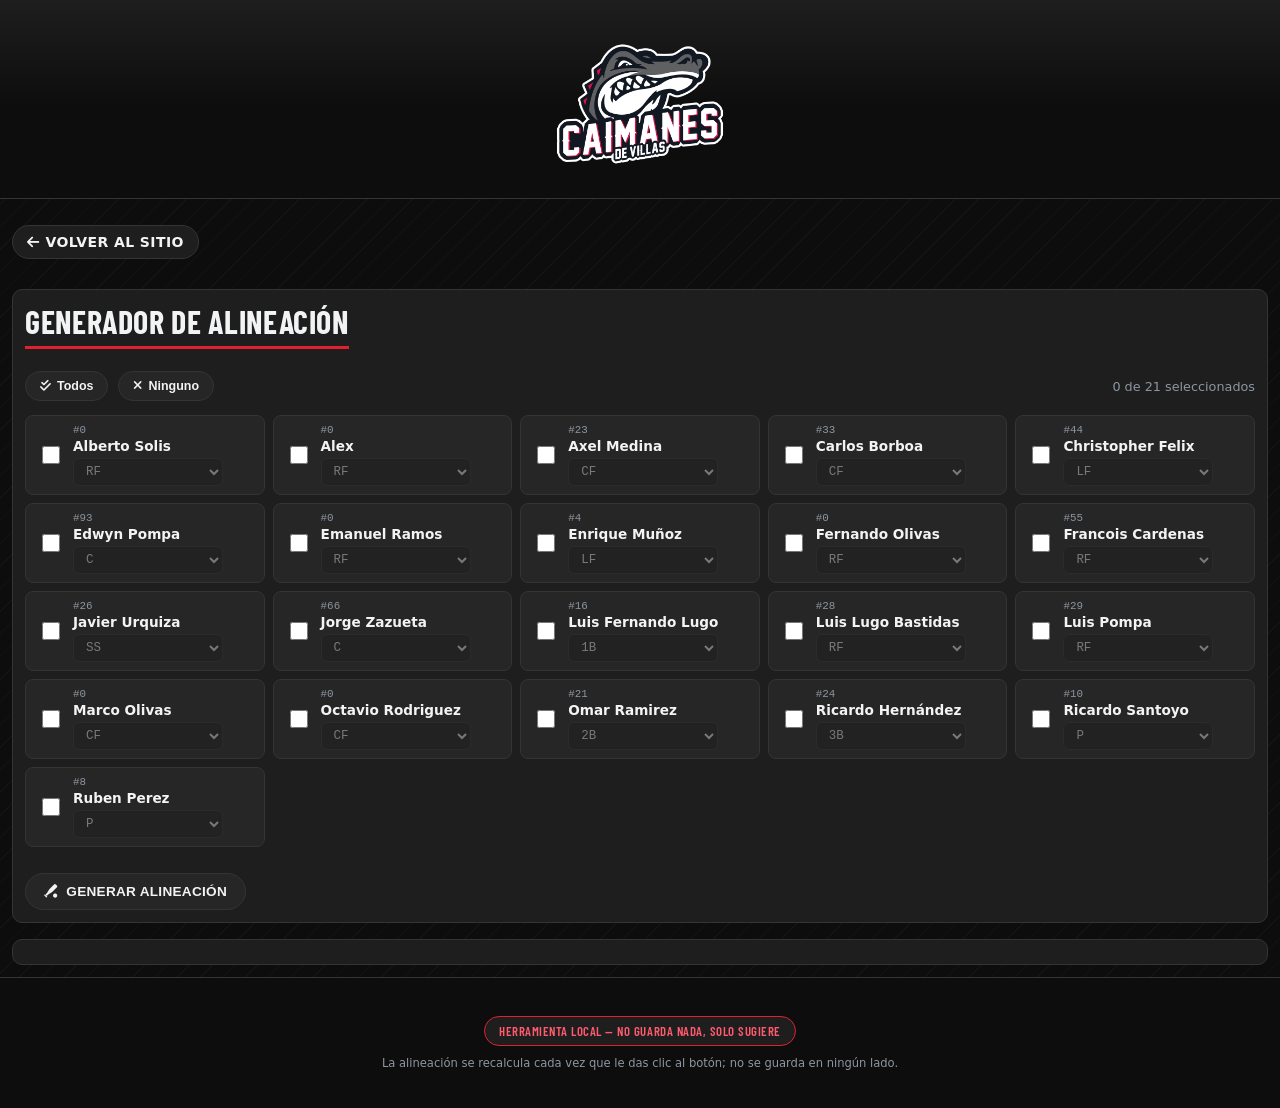
==== commit 3de479bf: "." ====
--- a/lineup/index.html
+++ b/lineup/index.html
@@ -6,7 +6,7 @@
 <script>
   try {
     var theme = localStorage.getItem("caimanes-theme");
-    if (theme === "light" || theme === "eclipse") {
+    if (theme === "eclipse") {
       document.documentElement.dataset.theme = theme;
     }
   } catch (e) {}
--- a/css/styles.css
+++ b/css/styles.css
@@ -27,9 +27,12 @@
 
 :root {
   /* ---- color ---- */
-  /* Gris neutro (R=G=B), no azul marino — antes tenían un ligero tinte
-     azul (el canal azul más alto que rojo/verde en cada uno), a petición
-     expresa se quitó sin cambiar qué tan claro/oscuro es cada nivel. */
+  /* Esto es el tema "Luna" (oscuro, el default — sin atributo en <html>,
+     ver js/theme.js). Gris neutro (R=G=B), no azul marino — antes tenían
+     un ligero tinte azul (el canal azul más alto que rojo/verde en cada
+     uno), a petición expresa se quitó sin cambiar qué tan claro/oscuro es
+     cada nivel. El azul marino clásico sigue disponible como tema aparte,
+     "Eclipse" (ver más abajo, después de "Tema Sol"). */
   --bg: #0d0d0d;
   --surface: #1e1e1e;
   --surface-alt: #262626;
@@ -86,6 +89,9 @@
   --radius-pill: 999px;
 
   --shadow-card: 0 8px 20px -12px rgba(0, 0, 0, 0.6);
+  /* Sombra del degradado de las tarjetas "hero" (.leader-hero /
+     .record-hero — líderes, récords, Resumen). */
+  --hero-shade: rgba(0, 0, 0, 0.35);
   --shadow-raised: 0 12px 28px -14px rgba(0, 0, 0, 0.7);
 
   /* Velo de las filas pares. A 0.015 la diferencia era de 2 niveles por
@@ -115,13 +121,14 @@
   --row-you-solid: #2a1b1f;
 }
 
-/* ---- Tema claro ----
+/* ---- Tema Sol (claro) ----
    Se activa con [data-theme="light"] en <html> (ver js/theme.js — botón
    junto al ícono de Instagram — y el script inline en <head> de cada
    .html, que lo aplica antes del primer pintado para no parpadear). Solo
    se redefinen los tokens de fondo/superficie/texto — el rojo de acento,
    los colores de posición (--pos-*) y los semánticos (--win/--loss/...) se
-   quedan igual en los dos temas, es la misma identidad visual. */
+   quedan igual que en Luna, es la misma identidad visual. El tercer tema,
+   Eclipse (ver más abajo), es la excepción: ese sí trae su propio rojo. */
 :root[data-theme="light"] {
   --bg: #f4f5f7;
   --surface: #ffffff;
@@ -143,6 +150,9 @@
   --bg-glow: #ffffff;
 
   --shadow-card: 0 8px 20px -12px rgba(20, 24, 28, 0.18);
+  /* En claro el negro al 35% dejaba las tarjetas grises — apenas un toque
+     de gris azulado, que se lee como degradado sin ensuciar el blanco. */
+  --hero-shade: rgba(20, 40, 70, 0.07);
   --shadow-raised: 0 12px 28px -14px rgba(20, 24, 28, 0.22);
 
   /* Mismo rojo-al-10% que .standings-us/.row-you, pero ya mezclado sobre
@@ -158,11 +168,11 @@
    acento (--accent y derivados) y --muted — a diferencia de Sol/Luna, que
    solo tocan fondo/superficie/texto y comparten el mismo rojo. */
 :root[data-theme="eclipse"] {
-  --bg: #121c25;
-  --surface: #1b2830;
-  --surface-alt: #223039;
-  --surface-raised: #283945;
-  --border: #34495a;
+  --bg: #0a0e18;
+  --surface: #101622;
+  --surface-alt: #141b28;
+  --surface-raised: #1a2230;
+  --border: #222c40;
   --muted: #a3a5a4;
 
   --accent: #bf0f35;
@@ -170,7 +180,7 @@
   --accent-dark: #7d0924;
   --accent-glow: rgba(191, 15, 53, 0.35);
 
-  --bg-glow: #1b2830;
+  --bg-glow: #101622;
 
   /* Mismo rojo-al-10% que .standings-us/.row-you, pero ya mezclado sobre
      --surface y --accent de este tema. */
@@ -287,21 +297,21 @@
   font-size: var(--text-xl);
 }
 
-/* Interruptor sol/eclipse/luna (js/theme.js) — junto a Instagram, misma
+/* Interruptor eclipse/luna (js/theme.js; Sol quitado por ahora) — junto a Instagram, misma
    esquina y centrado a la misma altura (ver .social-link arriba). El
    círculo rojo (el "thumb") y los tres íconos se desliza/cambian de color
    al lado activo nomás con CSS: [data-theme="light"|"eclipse"] en <html>
    (sin atributo = Luna, el oscuro de siempre), sin que JS toque estilos.
    Tanto el thumb como los íconos son position:absolute con el MISMO
-   tamaño/posición cada uno (3px/33px/63px) — así el ícono queda
+   tamaño/posición cada uno (3px/33px) — así el ícono queda
    exactamente centrado sobre su círculo, en vez de depender de que un
    reparto flex coincida por casualidad con dónde cae el círculo. Orden
-   izquierda-a-derecha = claro-a-oscuro: sol, eclipse, luna. */
+   izquierda-a-derecha = claro-a-oscuro: eclipse, luna. */
 .theme-switch {
   position: absolute;
   top: 23px;
   left: 62px;
-  width: 94px;
+  width: 64px;
   height: 34px;
   border-radius: var(--radius-pill);
   border: 1px solid var(--border);
@@ -312,7 +322,7 @@
 .theme-switch-thumb {
   position: absolute;
   top: 3px;
-  left: 63px; /* Luna (default): junto a la luna */
+  left: 33px; /* Luna (default): junto a la luna */
   width: 28px;
   height: 28px;
   border-radius: 50%;
@@ -321,12 +331,8 @@
   transition: left 0.2s ease;
 }
 
-:root[data-theme="light"] .theme-switch-thumb {
-  left: 3px; /* Sol */
-}
-
 :root[data-theme="eclipse"] .theme-switch-thumb {
-  left: 33px; /* Eclipse */
+  left: 3px; /* Eclipse */
 }
 
 .theme-switch-icon {
@@ -342,16 +348,12 @@
   transition: color 0.2s ease;
 }
 
-.theme-switch-icon--sun {
+.theme-switch-icon--eclipse {
   left: 3px;
 }
 
-.theme-switch-icon--eclipse {
+.theme-switch-icon--moon {
   left: 33px;
-}
-
-.theme-switch-icon--moon {
-  left: 63px;
 }
 
 /* El ícono del tema activo queda en blanco, sobre el círculo rojo; los
@@ -360,13 +362,8 @@
   color: #fff;
 }
 
-:root[data-theme="light"] .theme-switch-icon--moon,
 :root[data-theme="eclipse"] .theme-switch-icon--moon {
   color: var(--muted);
-}
-
-:root[data-theme="light"] .theme-switch-icon--sun {
-  color: #fff;
 }
 
 :root[data-theme="eclipse"] .theme-switch-icon--eclipse {
@@ -374,52 +371,13 @@
 }
 
 @media (max-width: 640px) {
-  .social-link {
-    top: 16px;
-    left: 12px;
-    width: 32px;
-    height: 32px;
-  }
-
-  .social-link i {
-    font-size: var(--text-lg);
-  }
-
+  /* En celular, Instagram y el interruptor de tema se mudan al menú de
+     "apps" (ver #more-tile-instagram/#more-tile-theme en js/main.js) — el
+     header se queda solo con el logo, y estos dos ya no ocupan esquina
+     propia ahí. */
+  .social-link,
   .theme-switch {
-    top: 17px;
-    left: 52px;
-    width: 82px;
-    height: 30px;
-  }
-
-  .theme-switch-thumb,
-  .theme-switch-icon {
-    width: 24px;
-    height: 24px;
-  }
-
-  .theme-switch-thumb {
-    left: 55px; /* Luna (default): junto a la luna */
-  }
-
-  .theme-switch-icon--sun {
-    left: 3px;
-  }
-
-  .theme-switch-icon--eclipse {
-    left: 29px;
-  }
-
-  .theme-switch-icon--moon {
-    left: 55px;
-  }
-
-  :root[data-theme="light"] .theme-switch-thumb {
-    left: 3px; /* Sol */
-  }
-
-  :root[data-theme="eclipse"] .theme-switch-thumb {
-    left: 29px; /* Eclipse */
+    display: none;
   }
 }
 
@@ -448,6 +406,7 @@
   border: 1px solid var(--border);
   background: var(--surface);
   color: var(--muted);
+  text-decoration: none;
   cursor: pointer;
   transition: color 0.15s, border-color 0.15s;
 }
@@ -457,8 +416,73 @@
   border-color: var(--accent);
 }
 
+/* Login inline de admin.html (ver loggedOutMarkup en js/auth.js) — la app
+   normal ya no lo usa (login se hace en js/splash.js), pero admin.html no
+   tiene esa pantalla de bienvenida, así que aquí el formulario sigue
+   viviendo en el header. */
+.auth-login-inline {
+  display: flex;
+  align-items: center;
+  gap: 6px;
+}
+
+.auth-login-inline input {
+  width: 130px;
+  padding: 8px 10px;
+  border-radius: var(--radius-sm);
+  border: 1px solid var(--border);
+  background: var(--surface-alt);
+  color: var(--text);
+  font-family: var(--font-body);
+  font-size: var(--text-sm);
+}
+
+.auth-login-inline input:focus {
+  outline: none;
+  border-color: var(--accent);
+}
+
+#auth-slot .auth-error {
+  text-align: right;
+  margin-top: 6px;
+}
+
+#auth-slot .auth-ok {
+  text-align: right;
+  margin-top: 6px;
+}
+
+.auth-forgot-link {
+  display: block;
+  margin-top: 4px;
+  margin-left: auto;
+  background: none;
+  border: none;
+  color: var(--muted);
+  font-size: var(--text-2xs);
+  font-weight: 600;
+  cursor: pointer;
+  padding: 0;
+}
+
+.auth-forgot-link:hover {
+  color: var(--accent-text);
+}
+
 .auth-btn i {
   font-size: var(--text-2xl);
+}
+
+/* Admin/Cerrar sesión (ver loggedInMarkup en js/auth.js): botones
+   secundarios aparte del pill, más chicos — mismo tamaño que .social-link
+   (Instagram) del otro lado del header, a petición expresa. */
+.auth-btn-icon {
+  width: 36px;
+  height: 36px;
+}
+
+.auth-btn-icon i {
+  font-size: var(--text-md);
 }
 
 /* Con sesión iniciada el botón se pinta de rojo (el acento del sitio) en
@@ -486,6 +510,21 @@
   font-size: var(--text-lg);
 }
 
+/* El chip de sesión iniciada (foto + número + nombre, ver loggedInMarkup en
+   js/auth.js) va SIN el recuadro rojo redondeado que lo encierra — solo la
+   foto y el texto, a petición expresa. El botón "Iniciar sesión"
+   (logged-out, también .auth-btn-named pero SIN .auth-btn-in) sí conserva
+   su recuadro. */
+.auth-btn-in.auth-btn-named {
+  border: none;
+  background: none;
+  padding: 4px 4px;
+}
+
+.auth-btn-in.auth-btn-named:hover {
+  border-color: transparent;
+}
+
 .auth-btn-name {
   font-family: var(--font-body);
   font-size: var(--text-sm);
@@ -493,55 +532,35 @@
   white-space: nowrap;
 }
 
-/* Ancla a la derecha del botón (no a la izquierda): .auth-slot ahora vive
-   en la esquina derecha del header, así el panel se abre hacia adentro de
-   la pantalla en vez de salirse por el borde. */
-.auth-panel {
-  position: absolute;
-  top: 56px;
-  right: 0;
-  z-index: 26;
-  width: 240px;
-  background: var(--surface);
-  border: 1px solid var(--border);
-  border-radius: var(--radius-md);
-  padding: 14px;
-  box-shadow: var(--shadow-raised);
-}
-
-/* Item del menú de cuenta ("Ir a perfil") — mismo lenguaje visual que
-   .more-sheet a más abajo (ítem de lista, ícono a la izquierda). */
-.auth-panel-link {
-  display: flex;
-  align-items: center;
-  gap: 10px;
-  padding: 10px 12px;
-  margin-bottom: 8px;
-  border-radius: var(--radius-sm);
-  color: var(--text);
-  text-decoration: none;
-  font-size: var(--text-sm);
-  font-weight: 600;
-}
-
-.auth-panel-link:hover {
-  background: var(--surface-alt);
-  color: var(--accent-text);
-}
-
-.auth-panel-link i {
-  width: 18px;
-  text-align: center;
-  color: var(--muted);
-}
-
-.auth-panel h4 {
-  margin: 0 0 10px;
-  font-family: var(--font-display);
-  font-size: var(--text-md);
-  text-transform: uppercase;
-  letter-spacing: 0.03em;
-  color: var(--text);
+/* Foto (o iniciales) junto a tu nombre en el header — ver loggedInMarkup()
+   en js/auth.js. La foto SÍ lleva su borde rojo (a petición expresa); lo
+   que se quitó fue el recuadro rojo que envolvía a foto + número + nombre
+   juntos (ver .auth-btn-in.auth-btn-named arriba). */
+.auth-btn-avatar {
+  display: inline-flex;
+  flex-shrink: 0;
+}
+
+.auth-btn-avatar .avatar {
+  border: 2px solid var(--accent);
+  box-shadow: 0 0 0 2px var(--surface);
+}
+
+/* Fila de controles con sesión iniciada: el pill con tu nombre (link
+   directo a tu perfil) + botones redondos aparte para Admin (solo coach) y
+   Cerrar sesión — ya no hay panel desplegable (ver loggedInMarkup en
+   js/auth.js). */
+.auth-controls {
+  display: flex;
+  align-items: center;
+  gap: 8px;
+}
+
+/* El pill de "Mi cuenta" (sesión sin vincular a un jugador todavía, ver
+   loggedInMarkup en js/auth.js) es un <span>, no un link — nada a dónde
+   ir, así que tampoco debe verse clicable. */
+.auth-controls span.auth-btn {
+  cursor: default;
 }
 
 /* :not([hidden]) — igual criterio que .more-sheet más abajo: en
@@ -565,7 +584,9 @@
   letter-spacing: 0.03em;
 }
 
-.auth-form input {
+.auth-form input,
+.auth-form select,
+.auth-form textarea {
   font-family: var(--font-body);
   font-size: var(--text-sm);
   padding: 8px 10px;
@@ -575,9 +596,27 @@
   color: var(--text);
 }
 
-.auth-form input:focus {
+.auth-form textarea {
+  resize: vertical;
+  min-height: 46px;
+}
+
+.auth-form input:focus,
+.auth-form select:focus,
+.auth-form textarea:focus {
   outline: none;
   border-color: var(--accent);
+}
+
+/* Día + mes del cumpleaños, lado a lado (ver "Estado y cumpleaños" en el
+   panel de editar perfil, js/views/jugador.js). */
+.bday-inputs {
+  display: flex;
+  gap: 10px;
+}
+
+.bday-inputs label {
+  flex: 1;
 }
 
 .auth-submit {
@@ -618,73 +657,28 @@
   text-align: center;
 }
 
-.auth-signout {
-  margin-top: 10px;
-  width: 100%;
-  font-family: var(--font-body);
-  font-size: var(--text-sm);
-  font-weight: 700;
-  color: var(--muted);
-  background: none;
-  border: 1px solid var(--border);
-  border-radius: var(--radius-pill);
-  padding: 6px 0;
-  cursor: pointer;
-  transition: color 0.15s, border-color 0.15s;
-}
-
-.auth-signout:hover {
-  color: var(--accent);
-  border-color: var(--accent);
+/* .leader-card p (más abajo) le gana en especificidad a un solo .auth-error/
+   .auth-hint e impone su tamaño grande en itálicas — mismo problema y
+   mismo arreglo de "doble clase" que ya usa .leader-card .leader-note más
+   abajo. Afecta el error del login (login-card es .leader-card) y el
+   aviso de "inicia sesión para..." del RSVP (la tarjeta de Próximo juego
+   también es .leader-card). */
+.leader-card .auth-error,
+.leader-card .auth-hint {
+  font-size: var(--text-2xs);
+  font-style: normal;
+  font-weight: 400;
+  line-height: 1.5;
 }
 
 @media (max-width: 640px) {
-  /* En la esquina se encima con el logo grande en pantallas angostas — aquí
-     se saca del position:absolute y se pone en flujo normal, debajo del
-     logo (mismo criterio que el badge de inscripción del perfil). Se deja
-     position:relative (no static) para que .auth-panel — position:absolute,
-     pensado para anclarse a este botón — no salte a anclarse a .topbar. */
+  /* En celular ya no hay pill de cuenta en el header — "Iniciar sesión",
+     "Cerrar sesión" y "Admin" viven en el menú de "apps" (ver
+     #more-tile-login/#more-tile-logout/#more-tile-admin en js/main.js) y
+     "Mi Perfil" ya tiene su propio tab abajo, así que este botón (con o sin
+     sesión) sobraba aquí — a petición expresa. En escritorio sigue igual. */
   .auth-slot {
-    position: relative;
-    top: auto;
-    right: auto;
-    display: flex;
-    justify-content: center;
-    margin-top: 10px;
-    /* Aire antes del borde de abajo del header — sin esto el botón queda
-       pegado al filo. */
-    padding-bottom: 16px;
-  }
-
-  .auth-btn {
-    width: 40px;
-    height: 40px;
-  }
-
-  .auth-btn i {
-    font-size: var(--text-xl);
-  }
-
-  .auth-btn-named {
-    width: auto;
-    height: auto;
-    padding: 6px 12px 6px 10px;
-  }
-
-  /* Ya no hace falta truncar el nombre: el botón se centra debajo del logo
-     (ver .auth-slot arriba), no comparte esquina con nada — le sobra
-     ancho para mostrarse completo. */
-
-  /* .auth-slot ya no envuelve justo al botón (es un bloque centrado de
-     ancho completo, ver arriba) — sin esto, el "right: 0" de .auth-panel
-     (pensado para pegarse al borde del botón) se iría al borde de la
-     pantalla. Centrado bajo el botón en su lugar. */
-  .auth-panel {
-    top: 48px;
-    right: auto;
-    left: 50%;
-    transform: translateX(-50%);
-    width: 220px;
+    display: none;
   }
 }
 
@@ -721,6 +715,14 @@
   border-radius: var(--radius-pill);
   border: 1px solid transparent;
   transition: color 0.15s, background 0.15s, border-color 0.15s;
+}
+
+/* Sin esto, [hidden] no alcanza a ganarle a "display: flex" de arriba (misma
+   especificidad que compite, y la de flex está declarada después) — la
+   pestaña "Mi Perfil" (#nav-mi-perfil en index.html) se seguiría viendo sin
+   sesión iniciada aunque JS le ponga el atributo `hidden`. */
+.tabs a[hidden] {
+  display: none;
 }
 
 .tabs a:hover {
@@ -819,6 +821,15 @@
     cursor: pointer;
   }
 
+  /* Sin esto, [hidden] no le gana a "display: flex" de arriba (misma
+     especificidad, y flex está declarado después) — la pestaña "Mi Perfil"
+     (#bottom-tab-mi-perfil, ver js/main.js) se seguiría viendo sin sesión
+     iniciada aunque JS le ponga el atributo `hidden`. Mismo bug ya corregido
+     arriba para la nav de escritorio (ver .tabs a[hidden]). */
+  .bottom-tab[hidden] {
+    display: none;
+  }
+
   .bottom-tab i {
     font-size: 18px;
   }
@@ -829,45 +840,172 @@
 
   /* El panel "Más" arranca oculto vía el atributo `hidden` del HTML — solo
      hace falta describir cómo se ve cuando JS se lo quita. Va ANTES que
-     .bottom-tabs en el DOM para apilarse encima sin z-index especial. */
+     .bottom-tabs en el DOM para apilarse encima sin z-index especial.
+     Pantalla completa tipo "apps del celular" (ver APPS_GRID en
+     js/main.js) — a propósito, en vez del panelito chico de antes: incluye
+     TODO lo navegable, no solo lo que no cabía en la barra de abajo. */
   .more-sheet:not([hidden]) {
-    display: grid;
-    grid-template-columns: repeat(2, 1fr);
-    gap: 4px;
+    display: flex;
+    flex-direction: column;
     position: fixed;
-    left: 12px;
-    right: 12px;
-    bottom: calc(64px + env(safe-area-inset-bottom, 0px));
-    z-index: 39;
-    background: var(--surface);
-    border: 1px solid var(--border);
-    border-radius: var(--radius-md);
-    padding: 8px;
-    box-shadow: var(--shadow-raised);
-  }
-
-  .more-sheet a {
+    inset: 0;
+    z-index: 45;
+    /* Misma trama diagonal + resplandor del <body> (ver más arriba) — un
+       fondo plano se sentía vacío con solo unos íconos flotando encima;
+       esto le da la misma textura y profundidad que el resto del sitio. */
+    background:
+      repeating-linear-gradient(135deg, var(--pattern-line) 0 1px, transparent 1px var(--pattern-gap)),
+      radial-gradient(1200px 500px at 50% -10%, var(--bg-glow) 0%, var(--bg) 60%),
+      var(--bg);
+    padding: 20px 20px calc(20px + env(safe-area-inset-bottom, 0px));
+    overflow-y: auto;
+  }
+
+  .more-sheet-header {
     display: flex;
     align-items: center;
+    justify-content: space-between;
+    margin-bottom: 28px;
+  }
+
+  .more-sheet-header h3 {
+    font-family: var(--font-display);
+    text-transform: uppercase;
+    letter-spacing: 0.03em;
+    font-size: var(--text-xl);
+    color: var(--text);
+    margin: 0;
+  }
+
+  .more-sheet-close {
+    display: flex;
+    align-items: center;
+    justify-content: center;
+    width: 36px;
+    height: 36px;
+    border-radius: 50%;
+    border: 1px solid var(--border);
+    background: var(--surface-alt);
+    color: var(--text);
+    font-size: var(--text-lg);
+    cursor: pointer;
+    transition: transform 0.15s ease, background 0.15s ease;
+  }
+
+  .more-sheet-close:active {
+    transform: scale(0.88);
+    background: var(--surface-raised);
+  }
+
+  /* Grid de "apps" — 3 por renglón, ícono en su propio cuadro redondeado
+     arriba del nombre, como la pantalla de inicio de un celular. Cada tile
+     entra con un pequeño "pop" escalonado (más estilo que aparecer de
+     golpe) — se reinicia solo cada vez que se abre el panel, porque
+     `.more-sheet` pasa de display:none a flex (el navegador reinicia
+     animaciones al re-insertar en el árbol de render). */
+  .more-sheet-grid {
+    display: grid;
+    grid-template-columns: repeat(3, 1fr);
+    gap: 30px 14px;
+    /* `flex: 1` + `align-content: center` reparte el espacio sobrante
+       arriba y abajo del grid en vez de dejarlo todo amontonado hasta el
+       fondo de la pantalla (lo que se sentía "vacío" con pocos íconos en
+       un celular alto). */
+    flex: 1;
+    align-content: center;
+  }
+
+  /* :is(a, button) — el tile de Tema es un <button> (dispara JS, no
+     navega, ver js/theme.js), pero se ve idéntico a los demás: mismo reset
+     de estilos nativos de botón (borde/fondo/fuente) para que no se note
+     la diferencia. */
+  .more-sheet-grid a,
+  .more-sheet-grid button {
+    display: flex;
+    flex-direction: column;
+    align-items: center;
     gap: 10px;
-    padding: 10px 12px;
-    border-radius: var(--radius-sm);
     color: var(--text);
     text-decoration: none;
-    font-size: var(--text-sm);
+    text-align: center;
+    background: none;
+    border: none;
+    padding: 0;
+    font: inherit;
+    cursor: pointer;
+    animation: more-app-in 0.4s cubic-bezier(0.34, 1.56, 0.64, 1) backwards;
+  }
+
+  /* El `display: flex` de arriba le gana al `display: none` por default del
+     atributo `hidden` (mismo patrón de bug ya visto en este archivo con
+     nav-mi-perfil/bottom-tab-mi-perfil — cualquier regla de autor que toque
+     `display` le gana al estilo por default del navegador, sin importar
+     especificidad). Sin esto, un tile oculto (Mi Perfil sin sesión,
+     Admin/Iniciar/Cerrar sesión según el estado) se seguía viendo igual. */
+  .more-sheet-grid a[hidden],
+  .more-sheet-grid button[hidden] {
+    display: none;
+  }
+
+  .more-sheet-grid :nth-child(1) { animation-delay: 0.02s; }
+  .more-sheet-grid :nth-child(2) { animation-delay: 0.05s; }
+  .more-sheet-grid :nth-child(3) { animation-delay: 0.08s; }
+  .more-sheet-grid :nth-child(4) { animation-delay: 0.11s; }
+  .more-sheet-grid :nth-child(5) { animation-delay: 0.14s; }
+  .more-sheet-grid :nth-child(6) { animation-delay: 0.17s; }
+  .more-sheet-grid :nth-child(7) { animation-delay: 0.2s; }
+  .more-sheet-grid :nth-child(8) { animation-delay: 0.23s; }
+  .more-sheet-grid :nth-child(9) { animation-delay: 0.26s; }
+  .more-sheet-grid :nth-child(10) { animation-delay: 0.29s; }
+  .more-sheet-grid :nth-child(n + 11) { animation-delay: 0.32s; }
+
+  @keyframes more-app-in {
+    from {
+      opacity: 0;
+      transform: translateY(10px) scale(0.85);
+    }
+    to {
+      opacity: 1;
+      transform: translateY(0) scale(1);
+    }
+  }
+
+  .more-app-icon {
+    display: flex;
+    align-items: center;
+    justify-content: center;
+    width: 68px;
+    height: 68px;
+    border-radius: 20px;
+    background: linear-gradient(160deg, var(--surface-raised), var(--surface-alt));
+    border: 1px solid var(--border);
+    box-shadow: var(--shadow-card);
+    color: var(--accent-text);
+    font-size: 1.6rem;
+    transition: transform 0.15s ease, box-shadow 0.15s ease, background 0.15s ease, color 0.15s ease;
+  }
+
+  .more-sheet-grid a:active .more-app-icon,
+  .more-sheet-grid button:active .more-app-icon {
+    transform: scale(0.9);
+  }
+
+  .more-sheet-grid a.active .more-app-icon {
+    background: linear-gradient(160deg, var(--accent-text), var(--accent));
+    border-color: var(--accent);
+    color: #fff;
+    box-shadow: 0 10px 22px -8px color-mix(in srgb, var(--accent) 65%, transparent);
+  }
+
+  .more-sheet-grid a span:last-child,
+  .more-sheet-grid button span:last-child {
+    font-size: var(--text-xs);
     font-weight: 600;
-  }
-
-  .more-sheet a:hover,
-  .more-sheet a.active {
-    background: var(--surface-alt);
+    line-height: 1.2;
+  }
+
+  .more-sheet-grid a.active span:last-child {
     color: var(--accent-text);
-  }
-
-  .more-sheet a i {
-    width: 18px;
-    text-align: center;
-    color: var(--muted);
   }
 }
 
@@ -954,35 +1092,23 @@
   box-shadow: var(--shadow-raised);
 }
 
-/* Badge de estado de inscripción, esquina superior derecha del perfil (ver
-   js/views/jugador.js) — vacío y sin tamaño hasta que llega el dato (o para
-   siempre, si no hay sesión iniciada: ni se pide). */
-#dues-badge {
+/* Badge de Debut, esquina superior derecha del perfil (ver
+   js/views/jugador.js) — antes vivía aquí el estado de inscripción
+   ("Pagada"/"Sin pagar"), se quitó a petición expresa y Debut tomó su
+   lugar. Vacío y sin tamaño si el jugador no tiene `seasons` capturado
+   (renderDebut() regresa ""). margin:0 en el .debut-badge de adentro:
+   trae su propio margin (pensado para ir centrado en flujo normal, ver
+   más abajo), que aquí sobra. */
+#profile-debut-badge {
   position: absolute;
   top: 14px;
   right: 14px;
 }
 
-.dues-badge-pill {
-  display: inline-block;
-  white-space: nowrap;
+#profile-debut-badge .debut-badge {
+  margin: 0;
   padding: 5px 12px;
-  border-radius: var(--radius-pill);
   font-size: var(--text-2xs);
-  font-weight: 700;
-  text-transform: uppercase;
-  letter-spacing: 0.02em;
-  border: 1px solid;
-}
-
-.dues-badge-pill.stat-green {
-  background: rgba(63, 181, 111, 0.12);
-  border-color: var(--win);
-}
-
-.dues-badge-pill.stat-red {
-  background: rgba(226, 90, 110, 0.12);
-  border-color: var(--accent-text);
 }
 
 @media (max-width: 640px) {
@@ -990,39 +1116,51 @@
      aquí se saca del position:absolute y se pone en flujo normal, arriba
      de la foto (ver #profile-avatar en js/views/jugador.js, justo después
      en el HTML). */
-  #dues-badge {
+  #profile-debut-badge {
     position: static;
     display: flex;
     justify-content: center;
-    margin-bottom: 10px;
-  }
-
-  .dues-badge-pill {
-    padding: 4px 8px;
-    font-size: 8px;
-  }
-}
-
+    margin-bottom: 20px;
+  }
+
+  #profile-debut-badge .debut-badge {
+    padding: 4px 9px;
+    font-size: 9px;
+    letter-spacing: 0.01em;
+  }
+}
+
+/* Dos renglones apilados en vez de uno solo en fila: el nuestro siempre en
+   grande, el del rival (+ "VS") chico — arriba o abajo según quién abre la
+   entrada (ver teamsHtml en js/views/juego.js). */
 .game-hero-teams {
   font-family: var(--font-display);
   display: flex;
-  justify-content: center;
-  align-items: center;
-  gap: 12px;
-  flex-wrap: wrap;
-  font-size: var(--text-xl);
-  font-weight: 700;
+  flex-direction: column;
+  align-items: center;
+  gap: 2px;
   text-transform: uppercase;
   letter-spacing: 0.03em;
   color: var(--text);
 }
 
+.game-hero-team--us {
+  font-weight: 700;
+  /* Mismo tamaño que el marcador (.game-hero-score), a petición expresa —
+     ese no se achica en celular, así que este tampoco (envuelve a 2
+     líneas solo si de plano no cabe, en vez de encogerse). */
+  font-size: var(--text-4xl);
+  line-height: 1.05;
+}
+
+.game-hero-team--them {
+  font-weight: 700;
+  font-size: var(--text-md);
+}
+
 .game-hero-vs {
-  font-family: var(--font-display);
   color: var(--accent-text);
-  font-style: italic;
-  font-weight: 700;
-  font-size: var(--text-md);
+  font-weight: 800;
 }
 
 .game-hero-score {
@@ -1059,11 +1197,34 @@
 }
 
 .game-hero-date {
-  margin-bottom: 10px;
-  color: var(--muted);
-  font-size: var(--text-md);
+  /* Antes centrada arriba del badge de resultado — se saca del flujo y se
+     manda a la esquina, chica, mismo patrón que #profile-debut-badge, para
+     que el badge de Victoria/Derrota quede como lo primero que se lee. */
+  position: absolute;
+  top: 14px;
+  right: 14px;
+  color: var(--muted);
+  font-size: var(--text-2xs);
   text-transform: uppercase;
   letter-spacing: 0.04em;
+}
+
+/* Solo en un juego de playoffs (ver findGame en js/views/juego.js) — el
+   marcador de la serie se recalcula en vivo, nunca se guarda a mano. */
+.game-hero-playoff-badge {
+  display: inline-flex;
+  align-items: center;
+  gap: 6px;
+  margin: 0 auto 10px;
+  padding: 5px 12px;
+  border-radius: var(--radius-pill);
+  background: linear-gradient(160deg, #ffd76a, #d4a017);
+  color: #4a3200;
+  font-size: var(--text-xs);
+  font-weight: 800;
+  text-transform: uppercase;
+  letter-spacing: 0.03em;
+  width: fit-content;
 }
 
 .game-hero-meta .badge {
@@ -1073,6 +1234,261 @@
 
 .game-hero-replay {
   margin-top: 10px;
+}
+
+@media (max-width: 640px) {
+  /* El renglón nuestro se queda del tamaño del marcador también en
+     celular (ver .game-hero-team--us arriba) — solo el del rival se achica
+     un poco más aquí. */
+  .game-hero-team--them {
+    font-size: var(--text-sm);
+  }
+}
+
+/* ---- Tarjeta principal del perfil de jugador (js/views/jugador.js) ----
+   Clase propia (no .game-hero — esa es la del detalle de un juego, otro
+   contenido): foto grande a la izquierda con nombre/posiciones/meta a la
+   derecha en escritorio; se apila y centra en móvil, como antes. */
+.profile-hero {
+  position: relative;
+  background: linear-gradient(160deg, var(--surface-raised), var(--surface));
+  border: 1px solid var(--border);
+  border-top: 4px solid var(--accent);
+  border-radius: var(--radius-md);
+  padding: 28px 26px;
+  margin: 16px 0 28px;
+  box-shadow: var(--shadow-raised);
+}
+
+.profile-hero-top {
+  display: flex;
+  align-items: center;
+  gap: 28px;
+}
+
+/* Foto + posiciones, una columna aparte a la izquierda — las posiciones
+   quedan pegadas al avatar (debajo, centradas) tanto en escritorio como en
+   móvil, a propósito. */
+.profile-avatar-col {
+  display: flex;
+  flex-direction: column;
+  align-items: center;
+  gap: 10px;
+  flex-shrink: 0;
+}
+
+/* Anillo rojo + glow alrededor de la foto — el "gap" antes del anillo es el
+   borde color --surface, así se ve como un aro separado de la foto en vez
+   de un borde pegado directo a la imagen. position:relative es para anclar
+   el overlay de cámara de abajo (solo existe en tu propio perfil). */
+.profile-avatar-wrap {
+  position: relative;
+  display: inline-block;
+}
+
+.profile-avatar-wrap .avatar {
+  border: 4px solid var(--accent);
+  box-shadow: 0 0 0 4px var(--surface), 0 10px 26px rgba(226, 32, 47, 0.4);
+}
+
+/* Overlay de cámara al pasar el mouse sobre tu propia foto — invisible
+   hasta el hover/focus, para no ensuciar la foto con un ícono todo el
+   tiempo. Solo existe en tu propio perfil (ver isOwnProfile en
+   js/views/jugador.js); el clic abre el mismo <input type="file"> que ya
+   usaba "Editar perfil", solo más directo. */
+.profile-avatar-overlay {
+  position: absolute;
+  inset: 4px;
+  border-radius: 50%;
+  display: flex;
+  align-items: center;
+  justify-content: center;
+  background: rgba(0, 0, 0, 0.55);
+  color: #fff;
+  font-size: 1.6rem;
+  opacity: 0;
+  cursor: pointer;
+  transition: opacity 0.15s;
+}
+
+.profile-avatar-wrap:hover .profile-avatar-overlay,
+.profile-avatar-overlay:focus-visible {
+  opacity: 1;
+}
+
+/* Barra de progreso de asistencia ("9/10 juegos jugados") — reemplaza el
+   chip de texto plano de antes. */
+/* Esquina inferior derecha en escritorio (mismo truco que Debut arriba, ver
+   #profile-debut-badge) — position:relative de .profile-hero (el
+   antepasado) es lo que ancla esto, sin importar que .profile-attendance
+   viva varios niveles adentro (.profile-hero-top > .profile-hero-info). En
+   móvil se revierte a flujo normal, ver @media más abajo. */
+.profile-attendance {
+  position: absolute;
+  bottom: 14px;
+  right: 14px;
+  width: 200px;
+}
+
+.profile-attendance-label {
+  font-size: var(--text-xs);
+  font-weight: 700;
+  text-transform: uppercase;
+  letter-spacing: 0.02em;
+  color: var(--muted);
+  margin-bottom: 6px;
+}
+
+.profile-attendance-bar {
+  height: 6px;
+  border-radius: var(--radius-pill);
+  background: var(--surface-alt);
+  border: 1px solid var(--border);
+  overflow: hidden;
+}
+
+.profile-attendance-fill {
+  height: 100%;
+  background: var(--accent);
+  border-radius: var(--radius-pill);
+}
+
+/* Posiciones junto al nombre — tamaño escalado a algo entre el pill
+   original (0.8rem) y el nombre (2rem): igual de grande se vería
+   desproporcionado para una píldora tan corta. */
+/* align-self:center (no baseline, que es lo que hereda de .profile-hero-name
+   de arriba) — una píldora rellena no tiene una "línea base" de texto que se
+   alinee bien con el nombre, se veía chueca. gap + margin:0 en vez del
+   margen chico de .pos-badge (pensado para su tamaño normal, se sentía
+   apretado ya en este tamaño más grande). */
+.profile-hero-name-positions {
+  display: inline-flex;
+  align-items: center;
+  align-self: center;
+  gap: 8px;
+}
+
+.profile-hero-name-positions .pos-badge {
+  font-size: var(--text-xl);
+  margin: 0;
+}
+
+.profile-hero-info {
+  display: flex;
+  flex: 1;
+  flex-direction: column;
+  align-items: flex-start;
+  min-width: 0;
+}
+
+.profile-hero-name {
+  font-family: var(--font-display);
+  display: flex;
+  align-items: baseline;
+  gap: 10px;
+  flex-wrap: wrap;
+  font-size: var(--text-3xl);
+  font-weight: 700;
+  text-transform: uppercase;
+  letter-spacing: 0.02em;
+  color: var(--text);
+  line-height: 1.15;
+}
+
+.profile-hero-number {
+  color: var(--accent-text);
+  font-style: italic;
+}
+
+.profile-hero-meta-row {
+  display: flex;
+  flex-wrap: wrap;
+  gap: 8px;
+  margin-top: 12px;
+}
+
+.profile-meta-chip {
+  display: inline-flex;
+  align-items: center;
+  gap: 6px;
+  padding: 5px 12px;
+  border-radius: var(--radius-pill);
+  border: 1px solid var(--border);
+  background: var(--surface-alt);
+  color: var(--muted);
+  font-size: var(--text-xs);
+  font-weight: 700;
+  text-transform: uppercase;
+  letter-spacing: 0.02em;
+}
+
+.profile-meta-chip i {
+  color: var(--accent);
+}
+
+.profile-meta-chip--mvp {
+  border-color: #f5b942;
+  color: #f5b942;
+  background: rgba(245, 185, 66, 0.12);
+}
+
+.profile-meta-chip--mvp i {
+  color: #f5b942;
+}
+
+/* renderWalkup() trae su propio centrado (pensado para .game-hero, con
+   text-align:center) — aquí la info va alineada a la izquierda, así que se
+   corrige nomás para este dentro del perfil. Debut ya no vive en
+   .profile-hero-info (se movió a la esquina, ver #profile-debut-badge más
+   arriba), así que se quita de esta regla. */
+.profile-hero-info .walkup {
+  margin-left: 0;
+  justify-content: flex-start;
+}
+
+@media (max-width: 640px) {
+  .profile-hero-top {
+    flex-direction: column;
+    text-align: center;
+  }
+
+  .profile-hero-info {
+    align-items: center;
+  }
+
+  .profile-hero-name {
+    justify-content: center;
+    font-size: var(--text-2xl);
+  }
+
+  /* flex-basis:100% en un flex-wrap las manda a su propio renglón, debajo
+     del nombre, en vez de intentar quedarse en la misma línea (que en
+     escritorio sí cabe, pero en un nombre largo en celular no). */
+  .profile-hero-name-positions {
+    flex-basis: 100%;
+    justify-content: center;
+  }
+
+  .profile-hero-meta-row {
+    justify-content: center;
+  }
+
+  .profile-attendance {
+    position: static;
+    width: auto;
+    max-width: 260px;
+    margin: 12px auto 0;
+  }
+
+  .profile-attendance-label {
+    text-align: center;
+  }
+
+  .profile-hero-info .walkup {
+    margin-left: auto;
+    margin-right: auto;
+    justify-content: center;
+  }
 }
 
 /* display:flex (no inline-flex) + width:fit-content + margin:auto en vez de
@@ -1140,6 +1556,16 @@
   position: relative;
 }
 
+/* Conteo "14/46" junto al título — normal (no mayúsculas ni tracking como
+   el resto del h3), en el rojo de acento para que se lea como un dato, no
+   como parte del label. */
+.medallero-count {
+  text-transform: none;
+  letter-spacing: normal;
+  font-weight: 700;
+  color: var(--accent-text);
+}
+
 /* Más espacio entre "Medallero" y la primera fila de medallas — .leader-card
    h3 (8px) + .achievements-grid (10px) se sentía pegado. Escalado a esta
    tarjeta nomás, no a .leader-card h3 en general. Doble clase (en vez de
@@ -1206,6 +1632,16 @@
   border-radius: 50%;
   font-size: 1.3rem;
   flex-shrink: 0;
+  transition: transform 0.15s;
+}
+
+/* Ya se ve como una historia destacada de Instagram (círculo + label
+   debajo) — este medallero es exclusivo de cuenta de por sí, así que basta
+   un toque sutil de interacción, sin tocar el color por categoría de cada
+   ícono (ver .achievement-medal--* más abajo, es la señal de qué tipo de
+   logro es cada uno). */
+.achievement-medal:hover .achievement-medal-icon {
+  transform: translateY(-3px);
 }
 
 .achievement-medal-label {
@@ -1217,20 +1653,35 @@
   line-height: 1.25;
 }
 
-/* Trayectoria con el equipo: fundador, temporadas, ligas jugadas. */
+/* Trayectoria con el equipo: fundador, temporadas, ligas jugadas. Azul
+   marino, a petición expresa. */
 .achievement-medal--trajectory .achievement-medal-icon {
-  border: 2px solid var(--pos-catcher);
-  background: rgba(168, 85, 247, 0.15);
-  color: var(--pos-catcher);
-  box-shadow: 0 0 12px rgba(168, 85, 247, 0.35);
-}
-
-/* Racha de hits vigente. */
+  border: 2px solid #2c4ec9;
+  background: rgba(44, 78, 201, 0.15);
+  color: #2c4ec9;
+  box-shadow: 0 0 12px rgba(44, 78, 201, 0.35);
+}
+
+/* Racha de hits vigente. Naranja/rojo fuego bien brillante — a propósito,
+   combina con los íconos de esta categoría (fa-fire, fa-fire-flame-curved).
+   Distinto del dorado/bronce del podio (más abajo) y del rojo puro de
+   dues-unpaid. */
 .achievement-medal--streak .achievement-medal-icon {
-  border: 2px solid var(--pos-special);
-  background: rgba(255, 111, 181, 0.15);
-  color: var(--pos-special);
-  box-shadow: 0 0 12px rgba(255, 111, 181, 0.35);
+  border: 2px solid #ff5722;
+  background: rgba(255, 87, 34, 0.15);
+  color: #ff5722;
+  box-shadow: 0 0 12px rgba(255, 87, 34, 0.35);
+}
+
+/* "Ice Cold" — racha SIN hit vigente, o sea negativa como Punch-Out/Wild
+   Thing/Gopher Ball/Butterhands (más abajo) — mismo rojo que esas, para no
+   confundirse con el cian de threshold (All-Star/Cycle) ni con el
+   naranja/fuego de streak (arriba), que son categorías "buenas". */
+.achievement-medal--ice .achievement-medal-icon {
+  border: 2px solid #dc2626;
+  background: rgba(220, 38, 38, 0.15);
+  color: #dc2626;
+  box-shadow: 0 0 12px rgba(220, 38, 38, 0.35);
 }
 
 /* Podio del equipo en esta estadística esta temporada — oro/plata/bronce
@@ -1257,6 +1708,21 @@
   box-shadow: 0 0 12px rgba(205, 127, 50, 0.35);
 }
 
+/* Podio "negativo" — mismo mecanismo que oro/plata/bronce de arriba, pero
+   para estadísticas donde ser el #1 es un chiste, no un logro (Punch-Out,
+   Wild Thing, Gopher Ball, Butterhands, ver `negative: true` en addPodium()
+   en js/views/jugador.js). Un solo rojo para las tres, a propósito — a
+   diferencia del oro/plata/bronce real, aquí el lugar no importa tanto como
+   "es una de las negativas". */
+.achievement-medal--neg-gold .achievement-medal-icon,
+.achievement-medal--neg-silver .achievement-medal-icon,
+.achievement-medal--neg-bronze .achievement-medal-icon {
+  border: 2px solid #dc2626;
+  background: rgba(220, 38, 38, 0.15);
+  color: #dc2626;
+  box-shadow: 0 0 12px rgba(220, 38, 38, 0.35);
+}
+
 /* Umbral fijo: cruzaste una marca (ej. AVG .300), no depende de ser el #1. */
 .achievement-medal--threshold .achievement-medal-icon {
   border: 2px solid #22d3ee;
@@ -1267,28 +1733,23 @@
 
 /* Asistencia y versatilidad. */
 .achievement-medal--participation .achievement-medal-icon {
-  border: 2px solid var(--pos-dh);
-  background: rgba(255, 140, 51, 0.15);
-  color: var(--pos-dh);
-  box-shadow: 0 0 12px rgba(255, 140, 51, 0.35);
-}
-
-/* Interacción con el equipo (ej. le dio like a un anuncio) — rojo rosado a
-   propósito, distinto del naranja de participation (esa es sobre jugar). */
+  border: 2px solid var(--pos-catcher);
+  background: rgba(168, 85, 247, 0.15);
+  color: var(--pos-catcher);
+  box-shadow: 0 0 12px rgba(168, 85, 247, 0.35);
+}
+
+/* Interactuar con el sitio: like a un anuncio, comentar, votar MVP, o
+   personalizar tu perfil (foto, walkup song) — antes "profile" tenía su
+   propio color, se fusionó aquí porque las dos categorías son la misma
+   idea ("interactuar con el sitio", no "jugar"). Rosa — el mismo que tenía
+   streak antes de pasarse a naranja/fuego (arriba), así queda libre para
+   esta categoría sin chocar con nada. */
 .achievement-medal--social .achievement-medal-icon {
-  border: 2px solid #ff4d6d;
-  background: rgba(255, 77, 109, 0.15);
-  color: #ff4d6d;
-  box-shadow: 0 0 12px rgba(255, 77, 109, 0.35);
-}
-
-/* Personalizaste tu perfil (foto o walkup song) — ver addAchievementMedal()
-   en js/views/jugador.js. */
-.achievement-medal--profile .achievement-medal-icon {
-  border: 2px solid var(--pos-pitcher);
-  background: rgba(74, 158, 255, 0.15);
-  color: var(--pos-pitcher);
-  box-shadow: 0 0 12px rgba(74, 158, 255, 0.35);
+  border: 2px solid var(--pos-special);
+  background: rgba(255, 111, 181, 0.15);
+  color: var(--pos-special);
+  box-shadow: 0 0 12px rgba(255, 111, 181, 0.35);
 }
 
 /* Estado de inscripción — mismo verde/rojo que ya usa el badge "Estado de
@@ -1602,6 +2063,77 @@
   border-top-color: var(--accent);
 }
 
+/* ---- Playoffs (js/views/playoffs.js) ---- */
+
+.playoff-season-status {
+  display: inline-flex;
+  align-items: center;
+  gap: 8px;
+  padding: 8px 16px;
+  border-radius: var(--radius-pill);
+  font-weight: 800;
+  text-transform: uppercase;
+  letter-spacing: 0.03em;
+  font-size: var(--text-sm);
+  margin-bottom: 16px;
+}
+
+.playoff-status--progress {
+  background: color-mix(in srgb, var(--accent) 15%, var(--surface-alt));
+  color: var(--accent-text);
+}
+
+.playoff-status--out {
+  background: color-mix(in srgb, var(--loss) 18%, var(--surface-alt));
+  color: var(--loss);
+}
+
+.playoff-status--champ {
+  background: linear-gradient(160deg, #ffd76a, #d4a017);
+  color: #4a3200;
+}
+
+.playoff-round-card h3 {
+  margin-bottom: 2px;
+}
+
+.playoff-games-list {
+  display: flex;
+  flex-direction: column;
+  gap: 6px;
+  margin-top: 12px;
+}
+
+/* Grid 1fr · auto · 1fr (no flex space-between): así el marcador queda
+   centrado de verdad en la fila, sin importar qué tan larga sea la fecha. */
+.playoff-game-row {
+  display: grid;
+  grid-template-columns: 1fr auto 1fr;
+  align-items: center;
+  gap: 10px;
+  padding: 10px 12px;
+  border: 1px solid var(--border);
+  border-radius: 8px;
+  background: var(--surface-alt);
+  color: var(--text);
+  text-decoration: none;
+  font-size: var(--text-sm);
+  transition: border-color 0.15s;
+}
+
+.playoff-game-row:hover {
+  border-color: var(--accent);
+}
+
+.playoff-game-score {
+  text-align: center;
+}
+
+.playoff-game-result {
+  font-weight: 700;
+  text-align: right;
+}
+
 /* .leader-card normalmente vive dentro de un contenedor con `gap` (ver
    .leaders más abajo), que separa una tarjeta de la siguiente — pero en el
    perfil (Logros, Tu resumen) van sueltas, una tras otra directo en el
@@ -1714,7 +2246,7 @@
   justify-content: space-between;
   gap: 10px;
   padding: 16px 16px 14px;
-  background: linear-gradient(160deg, rgba(0, 0, 0, 0.35) 0%, transparent 65%), var(--surface);
+  background: linear-gradient(160deg, var(--hero-shade) 0%, transparent 65%), var(--surface);
 }
 
 .leader-hero-main {
@@ -2030,21 +2562,50 @@
 /* Columna "Inscripción" en Roster — un ícono, siempre de solo lectura
    (incluso para el coach: marcarla solo se puede desde admin.html, ver
    js/admin-dues.js). */
+/* Círculo con el mismo estilo que los .pos-badge (borde de color, fondo
+   translúcido del mismo color, ícono a color) — ver renderDuesCell en
+   js/views/roster.js. */
 .dues-icon {
-  font-size: 1.3rem;
+  display: inline-flex;
+  align-items: center;
+  justify-content: center;
+  width: 26px;
+  height: 26px;
+  border: 1px solid var(--border);
+  border-radius: 50%;
+  background: var(--surface-alt);
+  font-size: var(--text-xs);
+}
+
+/* ✓ / ✕ en SVG (ver DUES_SVG en js/views/roster.js) — trazo del color del
+   círculo, centrado exacto. */
+.dues-icon svg {
+  display: block;
+  width: 12px;
+  height: 12px;
+  fill: none;
+  stroke: currentColor;
+  stroke-width: 2;
+  stroke-linecap: round;
+  stroke-linejoin: round;
 }
 
 .dues-icon-paid {
+  border-color: var(--win);
   color: var(--win);
+  background: color-mix(in srgb, var(--win) 12%, transparent);
 }
 
 .dues-icon-unpaid {
+  border-color: var(--accent-text);
   color: var(--accent-text);
+  background: color-mix(in srgb, var(--accent-text) 12%, transparent);
 }
 
 /* Ni verde ni rojo: todavía no se sabe (cargando, o la consulta falló
    incluso tras reintentar) — ver renderDuesCell en js/views/roster.js. */
 .dues-icon-unknown {
+  border-color: var(--muted);
   color: var(--muted);
 }
 
@@ -2286,6 +2847,25 @@
 
 .cal-day-today .cal-daynum {
   color: var(--accent);
+}
+
+/* Día de un juego de playoffs (ver buildEventsByDate en
+   js/views/calendario.js) — borde y trofeo con el mismo dorado del badge
+   de playoffs (.game-hero-playoff-badge / .playoff-tag). */
+.cal-day-playoff {
+  position: relative;
+  border-color: #d4a017;
+}
+
+.cal-playoff-icon {
+  color: #d4a017;
+  font-size: var(--text-xs);
+}
+
+.cal-day .cal-playoff-icon {
+  position: absolute;
+  top: 7px;
+  right: 7px;
 }
 
 .cal-dot {
@@ -2433,48 +3013,182 @@
 
 /* ---- playlist del equipo (js/views/playlist.js) ---- */
 
-.playlist-list {
+/* Botón de play dentro de la tabla de arriba (la playlist en sí) — mismo
+   look que .playlist-card-play de las tarjetas de abajo, pero más chico
+   para caber cómodo en una celda de tabla. */
+.playlist-track-play {
+  font-size: 1.3rem;
+  color: var(--accent-text);
+  line-height: 1;
+}
+
+.playlist-track-play--disabled {
+  color: var(--muted);
+  opacity: 0.4;
+}
+
+/* Tarjetas (foto, jugador, canción, artista, botón de play) — de quién es
+   cada canción, debajo de la tabla. 3 columnas fijas en escritorio (a
+   petición expresa); en celular, una sola (ver el @media más abajo). */
+.playlist-grid {
+  display: grid;
+  grid-template-columns: repeat(3, 1fr);
+  gap: 12px;
+}
+
+/* Esquinas más redondeadas + elevación al hover — look de "tarjeta de
+   post" en vez de la caja plana de antes (a petición expresa, la playlist
+   ya es exclusiva de cuenta, ver renderPlaylist() en js/views/playlist.js,
+   así que este look no se condiciona a html[data-session]). */
+.playlist-card {
+  display: flex;
+  align-items: center;
+  gap: 12px;
+  padding: 14px;
+  border: 1px solid var(--border);
+  border-radius: 18px;
+  background: var(--surface-alt);
+  transition: box-shadow 0.15s, transform 0.15s;
+}
+
+.playlist-card:hover {
+  box-shadow: var(--shadow-raised);
+  transform: translateY(-2px);
+}
+
+.playlist-card-avatar {
+  flex-shrink: 0;
+}
+
+.playlist-card-avatar .avatar {
+  border: 3px solid var(--accent);
+  box-shadow: 0 0 0 3px var(--surface);
+}
+
+.playlist-card-body {
+  flex: 1;
+  min-width: 0;
+}
+
+.playlist-card-name {
+  display: block;
+  font-family: var(--font-display);
+  font-weight: 700;
+  color: var(--text);
+  text-decoration: none;
+  transition: color 0.15s;
+}
+
+.playlist-card-name:hover {
+  color: var(--accent-text);
+}
+
+.playlist-card-title {
+  margin: 4px 0 0;
+  font-weight: 600;
+  overflow: hidden;
+  text-overflow: ellipsis;
+  white-space: nowrap;
+}
+
+.playlist-card-artist {
+  margin: 2px 0 0;
+  color: var(--muted);
+  font-size: var(--text-sm);
+  overflow: hidden;
+  text-overflow: ellipsis;
+  white-space: nowrap;
+}
+
+.playlist-card-play {
+  flex-shrink: 0;
+  font-size: 1.8rem;
+  color: var(--accent-text);
+  line-height: 1;
+}
+
+.playlist-card-play--disabled {
+  color: var(--muted);
+  opacity: 0.4;
+}
+
+@media (max-width: 900px) {
+  /* 3 columnas fijas no caben cómodas por debajo del ancho de tablet — 2
+     hasta celular grande, 1 en celular angosto (ver el segundo @media). */
+  .playlist-grid {
+    grid-template-columns: repeat(2, 1fr);
+  }
+}
+
+@media (max-width: 640px) {
+  .playlist-grid {
+    grid-template-columns: 1fr;
+  }
+}
+
+/* ---- selector de Bateo/Pitcheo/Fildeo (js/views/estadisticas.js) ----
+   Mismo lenguaje visual "app" que .more-sheet-grid (el panel de "Menú" del
+   celular, ver más arriba): ícono en su propio cuadro redondeado, nombre
+   debajo, resaltado el que está activo. */
+.stats-switcher {
+  display: flex;
+  gap: 16px;
+  margin: 18px 0 26px;
+  flex-wrap: wrap;
+}
+
+@media (max-width: 640px) {
+  .stats-switcher {
+    justify-content: center;
+  }
+}
+
+.stats-switcher-btn {
   display: flex;
   flex-direction: column;
-  gap: 10px;
-}
-
-.playlist-row {
-  display: flex;
-  align-items: center;
-  justify-content: space-between;
-  flex-wrap: wrap;
-  gap: 10px;
-  padding: 10px 14px;
+  align-items: center;
+  gap: 8px;
+  width: 84px;
+  background: none;
+  border: none;
+  padding: 0;
+  font: inherit;
+  color: var(--text);
+  cursor: pointer;
+}
+
+.stats-switcher-icon {
+  display: flex;
+  align-items: center;
+  justify-content: center;
+  width: 60px;
+  height: 60px;
+  border-radius: 18px;
+  background: linear-gradient(160deg, var(--surface-raised), var(--surface-alt));
   border: 1px solid var(--border);
-  border-radius: var(--radius-md);
-  background: var(--surface-alt);
-}
-
-/* .walkup trae margin-top:18px pensado para ir debajo del nombre en el
-   perfil — aquí va al lado, sin ese espacio arriba. flex:1 para que se
-   estire y el nombre del jugador se quede con su ancho natural. */
-.playlist-row .walkup {
-  flex: 1 1 260px;
-  margin-top: 0;
-}
-
-.playlist-player {
-  display: flex;
-  align-items: center;
-  gap: 10px;
-  flex-shrink: 0;
-  text-decoration: none;
-  color: var(--text);
-}
-
-.playlist-name {
-  font-family: var(--font-display);
-  font-weight: 700;
-  transition: color 0.15s;
-}
-
-.playlist-player:hover .playlist-name {
+  box-shadow: var(--shadow-card);
+  color: var(--accent-text);
+  font-size: 1.4rem;
+  transition: transform 0.15s ease, box-shadow 0.15s ease, background 0.15s ease, color 0.15s ease;
+}
+
+.stats-switcher-btn:active .stats-switcher-icon {
+  transform: scale(0.92);
+}
+
+.stats-switcher-btn.active .stats-switcher-icon {
+  background: linear-gradient(160deg, var(--accent-text), var(--accent));
+  border-color: var(--accent);
+  color: #fff;
+  box-shadow: 0 10px 22px -8px color-mix(in srgb, var(--accent) 65%, transparent);
+}
+
+.stats-switcher-btn span:last-child {
+  font-size: var(--text-xs);
+  font-weight: 600;
+}
+
+.stats-switcher-btn.active span:last-child {
   color: var(--accent-text);
 }
 
@@ -2550,8 +3264,71 @@
 
 .walkup-edit-form {
   max-width: 320px;
-  margin: 14px auto 0;
+  margin: 0 auto;
   text-align: left;
+}
+
+/* "Editar perfil" es un popup aparte, no un panel que empuja el resto de
+   la tarjeta hacia abajo (así era antes, con la animación de
+   grid-template-rows) — se muestra sobre un fondo oscurecido, centrado, y
+   se cierra con la X, tocando el fondo, o Escape (ver profile-edit-toggle
+   en js/views/jugador.js). */
+.profile-edit-collapse {
+  display: none;
+  position: fixed;
+  inset: 0;
+  z-index: 200;
+  align-items: center;
+  justify-content: center;
+  padding: 20px;
+  background: rgba(0, 0, 0, 0.65);
+}
+
+.profile-edit-collapse.open {
+  display: flex;
+}
+
+body.modal-open {
+  overflow: hidden;
+}
+
+.profile-edit-collapse > .walkup-edit-form {
+  width: 100%;
+  max-height: 85vh;
+  overflow-y: auto;
+  background: var(--surface-raised);
+  border: 1px solid var(--border);
+  border-radius: 16px;
+  box-shadow: var(--shadow-raised);
+  padding: 20px;
+}
+
+.profile-edit-modal-header {
+  display: flex;
+  align-items: center;
+  justify-content: space-between;
+  margin-bottom: 4px;
+}
+
+.profile-edit-modal-header h3 {
+  margin: 0;
+  font-family: var(--font-display);
+  font-size: var(--text-lg);
+}
+
+.profile-edit-close {
+  background: none;
+  border: none;
+  color: var(--muted);
+  font-size: 1.1rem;
+  cursor: pointer;
+  padding: 4px;
+  line-height: 1;
+  transition: color 0.15s;
+}
+
+.profile-edit-close:hover {
+  color: var(--text);
 }
 
 /* "Editar perfil" es un solo botón para las 3 secciones del panel de
@@ -2570,7 +3347,7 @@
   padding-top: 16px;
 }
 
-.profile-edit-heading:first-child {
+.profile-edit-heading:first-of-type {
   border-top: none;
   padding-top: 0;
   margin-top: 0;
@@ -2634,74 +3411,151 @@
   color: var(--loss);
 }
 
-/* Voto de MVP del equipo, en el detalle de un juego jugado. */
-.vote-tally {
+/* Voto de MVP del equipo, en el detalle de un juego jugado — una tarjeta
+   por candidato (foto + números DE ESE JUEGO), no el <select> de antes.
+   Botón real (interactivo, ver `canVote` en renderMvpVote) o <div> (nomás
+   informativo) según si a quien mira le toca votar — mismo reset de
+   estilos nativos de botón que ya usan otros grids de tarjetas del sitio
+   (ver .more-sheet-grid button en este mismo archivo). */
+.mvp-vote-grid {
+  display: grid;
+  /* 150px de mínimo — a propósito, para que como mucho quepan 6 columnas
+     por renglón (con 7 se veían muy apretadas) en el ancho normal de
+     `main` (ver css/styles.css). */
+  grid-template-columns: repeat(auto-fill, minmax(150px, 1fr));
+  gap: 12px;
+  margin-bottom: 20px;
+}
+
+.mvp-vote-card {
+  position: relative;
   display: flex;
   flex-direction: column;
+  align-items: center;
   gap: 6px;
-  margin-bottom: 14px;
-}
-
-.vote-row {
-  display: flex;
-  justify-content: space-between;
-  padding: 8px 14px;
+  padding: 14px 10px;
   border: 1px solid var(--border);
-  border-radius: var(--radius-sm);
+  border-radius: var(--radius-md);
   background: var(--surface-alt);
+  color: var(--text);
+  font-family: inherit;
+  text-align: center;
+  transition: border-color 0.15s, background 0.15s, transform 0.1s;
+}
+
+button.mvp-vote-card {
+  cursor: pointer;
+}
+
+button.mvp-vote-card:hover {
+  border-color: var(--accent);
+}
+
+button.mvp-vote-card:active {
+  transform: scale(0.97);
+}
+
+.mvp-vote-card.active {
+  border-color: var(--accent);
+  background: color-mix(in srgb, var(--accent) 12%, var(--surface-alt));
+  box-shadow: 0 0 0 1px var(--accent);
+}
+
+.mvp-vote-name {
+  font-family: var(--font-display);
+  font-weight: 700;
   font-size: var(--text-sm);
-}
-
-.vote-row:first-child {
+  line-height: 1.2;
+}
+
+/* Decisión de pitcheo (W/L/SV), esquina superior IZQUIERDA — a diferencia
+   de .mvp-vote-count (la derecha, que sí flota fuera de la tarjeta), esta
+   va POR DENTRO (top/left positivos, no negativos): flotando afuera
+   chocaba con el badge de la tarjeta vecina de al lado (su .mvp-vote-count
+   sobresaliendo por la derecha) en el pasillo angosto entre tarjetas. Sin
+   este badge, un cerrador que entró a la boleta solo por su Salvamento
+   (ver rankParticipants en js/views/juego.js) se vería con puros ceros,
+   sin ninguna pista de por qué está ahí. */
+.mvp-vote-decision {
+  position: absolute;
+  top: 8px;
+  left: 8px;
+  display: flex;
+  align-items: center;
+  justify-content: center;
+  min-width: 22px;
+  height: 22px;
+  padding: 0 5px;
+  border-radius: var(--radius-pill);
+  background: var(--surface-raised);
+  border: 1px solid var(--border);
+  color: var(--muted);
+  font-size: var(--text-2xs);
+  font-weight: 800;
+  box-shadow: var(--shadow-card);
+}
+
+.mvp-vote-decision--win {
+  background: color-mix(in srgb, var(--win) 20%, var(--surface-raised));
+  border-color: var(--win);
+  color: var(--win);
+}
+
+.mvp-vote-decision--save {
+  background: color-mix(in srgb, #f5b942 20%, var(--surface-raised));
   border-color: #f5b942;
   color: #f5b942;
-  font-weight: 700;
-}
-
-.vote-form {
+}
+
+.mvp-vote-stats {
   display: flex;
   gap: 8px;
-  flex-wrap: wrap;
-  align-items: center;
-  margin-bottom: 20px;
-}
-
-.vote-form select {
-  flex: 1;
-  min-width: 180px;
-  font-family: var(--font-body);
+  margin-top: 2px;
+}
+
+.mvp-vote-stat {
+  display: flex;
+  flex-direction: column;
+  align-items: center;
+}
+
+.mvp-vote-stat b {
   font-size: var(--text-sm);
-  padding: 8px 10px;
-  border-radius: var(--radius-sm);
-  border: 1px solid var(--border);
-  background: var(--surface-alt);
-  color: var(--text);
-}
-
-/* .auth-signout trae width: 100%/margin-top pensados para un panel
-   apilado en columna (login del header, cuenta del perfil) — aquí va en
-   línea junto al botón de votar, así que se anulan esos dos. */
-.vote-form .auth-signout {
-  width: auto;
-  margin-top: 0;
-  padding: 8px 14px;
-  /* .auth-signout normalmente usa la fuente de cuerpo y sin mayúsculas
-     (el "Salir" del header/perfil se ve bien así) — aquí junto a
-     "Votar"/"Cambiar voto" (.auth-submit) debe verse igual de sólido, así
-     que toma su misma fuente y peso. */
-  font-family: var(--font-display);
+  font-weight: 700;
+}
+
+.mvp-vote-stat small {
+  font-size: var(--text-2xs);
+  color: var(--muted);
+  text-transform: uppercase;
+  letter-spacing: 0.02em;
+}
+
+.mvp-vote-count {
+  position: absolute;
+  top: -8px;
+  right: -8px;
+  display: flex;
+  align-items: center;
+  justify-content: center;
+  min-width: 22px;
+  height: 22px;
+  padding: 0 5px;
+  border-radius: var(--radius-pill);
+  background: var(--accent);
+  color: #fff;
+  font-size: var(--text-2xs);
   font-weight: 800;
-  text-transform: uppercase;
-  letter-spacing: 0.03em;
-}
-
-/* Votar / Cambiar voto / Quitar voto miden lo mismo — "Cambiar voto" es el
-   texto más ancho de los tres, el resto se centra dentro de ese mismo
-   espacio en vez de quedar más angosto. */
-.vote-form .auth-submit,
-.vote-form .auth-signout {
-  min-width: 140px;
-  text-align: center;
+  box-shadow: var(--shadow-card);
+}
+
+/* Quien va ganando la votación (ver `isLeader` en renderMvpVote, js/views/
+   juego.js) cambia el círculo rojo con el número por una estrella dorada —
+   ya no hace falta el número ahí, la estrella sola dice "vas ganando". */
+.mvp-vote-count--leader {
+  background: linear-gradient(160deg, #ffd76a, #d4a017);
+  color: #4a3200;
+  font-size: var(--text-sm);
 }
 
 /* ---- gráfica de tendencia ---- */
@@ -2890,7 +3744,7 @@
   justify-content: space-between;
   gap: 14px;
   padding: 16px 16px 14px;
-  background: linear-gradient(160deg, rgba(0, 0, 0, 0.35) 0%, transparent 65%), var(--surface);
+  background: linear-gradient(160deg, var(--hero-shade) 0%, transparent 65%), var(--surface);
 }
 
 /* Rojo, mismo estilo que el resto de tarjetas hero de Resumen. */
@@ -2947,6 +3801,22 @@
 .record-hero-avatar-group .avatar-more {
   border: 3px solid var(--surface);
   box-shadow: var(--shadow-card);
+}
+
+/* ---- Look "red social" con sesión iniciada ----
+   html[data-session] lo pone js/auth.js (notifyChange()) en cada cambio de
+   sesión — mismo truco que ya usa el tema (document.documentElement.
+   dataset.theme, ver js/theme.js). Con sesión, estos avatares PÚBLICOS
+   (Líderes/Récords de Resumen, y el chip del header — ver .leader-hero-
+   avatar, .record-hero-avatar(-group) y .auth-btn-avatar arriba/abajo)
+   cambian su anillo neutro de siempre por uno del acento del sitio, mismo
+   truco de borde+box-shadow que ya usaban — no se inventa nada nuevo. Sin
+   sesión (invitado) no cambia nada. */
+html[data-session="in"] .leader-hero-avatar .avatar,
+html[data-session="in"] .record-hero-avatar .avatar,
+html[data-session="in"] .record-hero-avatar-group .avatar {
+  border-color: var(--accent);
+  box-shadow: 0 0 0 3px var(--surface), var(--shadow-card);
 }
 
 .avatar-more {
@@ -3003,6 +3873,54 @@
   outline-offset: 1px;
 }
 
+/* ---- selector de temporada (js/views/temporadas.js) ---- */
+
+.temporada-picker {
+  display: flex;
+  align-items: center;
+  gap: 12px;
+  flex-wrap: wrap;
+  margin-bottom: 20px;
+}
+
+.temporada-picker label {
+  font-size: var(--text-sm);
+  font-weight: 700;
+  color: var(--muted);
+  text-transform: uppercase;
+  letter-spacing: 0.04em;
+}
+
+.temporada-select {
+  min-width: 260px;
+  padding: 10px 14px;
+  border-radius: var(--radius-sm);
+  border: 1px solid var(--border);
+  background: var(--surface-alt);
+  color: var(--text);
+  font-family: inherit;
+  font-size: var(--text-md);
+  font-weight: 600;
+}
+
+.temporada-select:focus {
+  outline: 2px solid var(--accent);
+  outline-offset: 1px;
+}
+
+@media (max-width: 640px) {
+  .temporada-picker {
+    flex-direction: column;
+    align-items: flex-start;
+    gap: 6px;
+  }
+
+  .temporada-select {
+    width: 100%;
+    min-width: 0;
+  }
+}
+
 .compare-vs {
   font-size: var(--text-sm);
   font-weight: 700;
@@ -3148,6 +4066,45 @@
   color: var(--text);
 }
 
+/* Logos de patrocinadores (ver SPONSORS en js/data.js) — PNGs transparentes
+   con el logo en negro. En tema claro se ven tal cual; en Eclipse y Luna
+   (los dos oscuros, ver js/theme.js) se invierten a blanco solos, sin
+   necesidad de guardar una segunda versión de cada logo. */
+.footer-sponsors-title {
+  display: block;
+  margin-bottom: 22px;
+  color: var(--muted);
+  font-size: var(--text-2xs);
+  font-weight: 700;
+  text-transform: uppercase;
+  letter-spacing: 0.08em;
+}
+
+.footer-sponsors {
+  display: flex;
+  justify-content: center;
+  align-items: center;
+  flex-wrap: wrap;
+  gap: 28px;
+  margin-bottom: 18px;
+}
+
+/* Tamaño de arranque nomás — al cargar, fitSponsorLogo() en js/main.js le
+   recorta el margen transparente y le pone alto/ancho de área pareja.
+   max-width + object-fit por si eso no corre (logo muy horizontal). */
+.footer-sponsor-logo {
+  height: 46px;
+  width: auto;
+  max-width: 150px;
+  object-fit: contain;
+  opacity: 0.85;
+  filter: invert(1);
+}
+
+:root[data-theme="light"] .footer-sponsor-logo {
+  filter: none;
+}
+
 /* ---- Comentarios (juego + alineación) ---- */
 
 .comments-list {
@@ -3157,110 +4114,111 @@
   margin-bottom: 14px;
 }
 
+/* Burbuja de chat (Instagram/Facebook), no la caja con borde de antes —
+   avatar a la izquierda, nombre + texto dentro de una burbuja redondeada a
+   la derecha, like/borrar como texto chico DEBAJO de la burbuja (ver
+   commentItem() en js/views/comments.js). Los comentarios ya son
+   exclusivos de cuenta (ver renderComments()), así que este look no se
+   condiciona a html[data-session] — un invitado nunca llega a verlo. */
 .comment-item {
-  padding: 10px 14px;
-  border: 1px solid var(--border);
-  border-radius: var(--radius-sm);
-  background: var(--surface-alt);
-}
-
-.comment-meta {
-  display: flex;
-  justify-content: space-between;
+  display: flex;
+  align-items: flex-start;
   gap: 10px;
-  margin-bottom: 4px;
-}
-
-.comment-author {
-  font-weight: 700;
-  font-size: var(--text-sm);
-}
-
-.comment-date {
-  color: var(--muted);
+}
+
+.comment-avatar {
+  flex-shrink: 0;
+  display: block;
+}
+
+.comment-main {
+  flex: 1;
+  min-width: 0;
+}
+
+.comment-bubble {
+  display: inline-block;
+  max-width: 100%;
+  padding: 8px 14px;
+  border-radius: 18px;
+  background: var(--surface-raised);
+}
+
+.comment-author-name {
+  display: block;
+  font-weight: 700;
   font-size: var(--text-xs);
-  flex-shrink: 0;
+  color: var(--text);
+  text-decoration: none;
+}
+
+a.comment-author-name:hover {
+  color: var(--accent-text);
 }
 
 .comment-body {
-  margin: 0 0 8px;
+  margin: 2px 0 0;
   font-size: var(--text-sm);
   white-space: pre-wrap;
   overflow-wrap: anywhere;
 }
 
-/* Interruptor de like — el corazón se rellena de rojo (currentColor hereda
-   el color del texto, ya en --accent-text cuando está activo) sin
-   necesitar dos íconos distintos (fa-regular/fa-solid), que Font Awesome
-   Free no siempre trae ambos. Compartido entre comentarios (js/views/
-   comments.js) y anuncios (js/views/resumen.js) — mismo interruptor, mismo
-   look, dos contextos. */
-.comment-like-btn,
-.announcement-like-btn {
+/* Fila de acciones bajo la burbuja — texto chico, sin bordes ni pills (el
+   "Me gusta · 2 h · Borrar" de Instagram), a diferencia del pill con borde
+   que sigue usando el like de Avisos (ver .announcement-like-btn más
+   abajo, otro contexto con su propio look de "post"). */
+.comment-actions {
+  display: flex;
+  align-items: center;
+  gap: 10px;
+  margin: 4px 0 0 14px;
+}
+
+.comment-date {
+  color: var(--muted);
+  font-size: var(--text-2xs);
+}
+
+/* El corazón se rellena de rojo (currentColor hereda el color del texto,
+   ya en --accent-text cuando está activo) sin necesitar dos íconos
+   distintos (fa-regular/fa-solid), que Font Awesome Free no siempre trae
+   ambos. */
+.comment-like-btn {
   display: inline-flex;
   align-items: center;
-  gap: 5px;
-  padding: 3px 10px;
-  border: 1px solid var(--border);
-  border-radius: var(--radius-pill);
+  gap: 4px;
+  padding: 0;
+  border: none;
   background: none;
   color: var(--muted);
   font-family: var(--font-body);
-  font-size: var(--text-xs);
+  font-size: var(--text-2xs);
   font-weight: 700;
   cursor: pointer;
-  transition: color 0.15s, border-color 0.15s;
-}
-
-.comment-like-btn:disabled,
-.announcement-like-btn:disabled {
+  transition: color 0.15s;
+}
+
+.comment-like-btn:disabled {
   cursor: default;
 }
 
 .comment-like-btn:not(:disabled):hover,
-.announcement-like-btn:not(:disabled):hover {
-  border-color: var(--accent-text);
+.comment-like-btn.active {
   color: var(--accent-text);
 }
 
-.comment-like-btn.active,
-.announcement-like-btn.active {
-  border-color: var(--accent-text);
-  color: var(--accent-text);
-}
-
-.announcement-like-btn {
-  margin-top: 12px;
-}
-
-.comment-actions {
-  display: flex;
-  align-items: center;
-  gap: 8px;
-}
-
-/* Separado del like a propósito (empujado al extremo derecho): borrar es
-   irreversible y no debe quedar a un click accidental de distancia. */
+/* Borrar es irreversible y no debe verse tan disponible como dar like —
+   mismo texto chico sin borde, pero se pone rojo hasta el hover. */
 .comment-delete-btn {
-  margin-left: auto;
-}
-
-/* Mismo look que el like, pero se pone rojo hasta el hover — borrar es
-   irreversible y no debe verse tan disponible como dar like. */
-.comment-delete-btn {
-  display: inline-flex;
-  align-items: center;
-  gap: 5px;
-  padding: 3px 10px;
-  border: 1px solid var(--border);
-  border-radius: var(--radius-pill);
+  padding: 0;
+  border: none;
   background: none;
   color: var(--muted);
   font-family: var(--font-body);
-  font-size: var(--text-xs);
+  font-size: var(--text-2xs);
   font-weight: 700;
   cursor: pointer;
-  transition: color 0.15s, border-color 0.15s;
+  transition: color 0.15s;
 }
 
 .comment-delete-btn:disabled {
@@ -3269,7 +4227,6 @@
 }
 
 .comment-delete-btn:not(:disabled):hover {
-  border-color: var(--accent);
   color: var(--accent);
 }
 
@@ -3302,55 +4259,303 @@
   padding: 8px 20px;
 }
 
-/* ---- Anuncios del equipo (Resumen) ---- */
-
-.announcements-card {
-  margin-bottom: 20px;
-}
-
-.announcements-list {
+/* ---- Muro / feed de Inicio (js/views/feed.js) ----
+   Cuadrícula de 4 columnas en escritorio, tarjetas CUADRADAS (aspect-ratio 1,
+   a petición expresa). Va bajando: 3 en escritorio angosto, 2 en tablet, 1
+   en celular — ahí las tarjetas dejan de ser cuadradas (a lo ancho de la
+   pantalla un cuadrado sería enorme) y toman su alto natural. */
+.feed {
+  display: grid;
+  grid-template-columns: repeat(4, 1fr);
+  gap: 12px;
+}
+
+@media (max-width: 1200px) {
+  .feed {
+    grid-template-columns: repeat(3, 1fr);
+  }
+}
+
+.feed-item {
   display: flex;
   flex-direction: column;
+  gap: 6px;
+  aspect-ratio: 1 / 1;
+  justify-content: center;
+  overflow: hidden;
+  background: var(--surface);
+  border: 1px solid var(--border);
+  border-radius: 16px;
+  padding: 16px;
+  box-shadow: var(--shadow-card);
+}
+
+/* El aviso va como los demás ítems del feed: TODO centrado (contenido +
+   reacciones como un solo bloque, centrado vertical y horizontalmente), en
+   escritorio y en celular. */
+.feed-aviso-header {
+  justify-content: center;
+}
+
+/* Reacciones centradas en todas las tarjetas del feed. */
+.feed-item .reaction-bar {
+  justify-content: center;
+}
+
+@media (max-width: 900px) {
+  .feed {
+    grid-template-columns: repeat(2, 1fr);
+  }
+}
+
+@media (max-width: 640px) {
+  .feed {
+    grid-template-columns: 1fr;
+  }
+
+  .feed-item {
+    aspect-ratio: auto;
+    min-height: 92px;
+  }
+
+  /* El cuerpo del aviso se recorta más para que la tarjeta quede de un
+     tamaño parecido a las demás del feed. */
+  .feed-aviso-body {
+    -webkit-line-clamp: 3;
+  }
+}
+
+/* Aviso — tarjeta tipo "post" (logo + "Anuncio · fecha", título, cuerpo).
+   Texto centrado, igual que las demás tarjetas del feed. */
+.feed-aviso-main {
+  display: flex;
+  flex-direction: column;
+  min-height: 0;
+  overflow: hidden;
+  text-align: center;
+}
+
+.feed-aviso-header {
+  display: flex;
+  align-items: center;
   gap: 8px;
-}
-
-.announcement-item {
-  padding: 8px 0;
-  border-top: 1px solid var(--border);
-  font-size: var(--text-sm);
-}
-
-.announcement-item:first-child {
-  border-top: none;
-  padding-top: 0;
-}
-
-.announcement-date {
-  display: block;
+  margin-bottom: 10px;
+}
+
+.feed-aviso-logo {
+  width: 28px;
+  height: 28px;
+  border-radius: 7px;
+  background: var(--surface-raised);
+  padding: 3px;
+  object-fit: contain;
+}
+
+.feed-aviso-meta {
   color: var(--muted);
   font-size: var(--text-2xs);
+  font-weight: 700;
   text-transform: uppercase;
   letter-spacing: 0.03em;
-  margin-bottom: 2px;
-}
-
-/* Doble clase (.leader-card .announcement-*) para ganarle en especificidad
-   a `.leader-card p` — sin esto esa regla (pensada para el valor grande de
-   las tarjetas hero) se le imponía a estos párrafos y dejaba título y
-   texto del mismo tamaño. */
-.leader-card .announcement-title {
-  margin: 2px 0 0;
-  font-size: var(--text-lg);
-  font-weight: 700;
-  font-style: normal;
+}
+
+.feed-aviso-title {
+  margin: 0 0 6px;
+  font-size: var(--text-xl);
+  font-weight: 700;
+  line-height: 1.2;
   overflow-wrap: anywhere;
 }
 
-.leader-card .announcement-body {
+.feed-aviso-body {
+  display: -webkit-box;
   margin: 0;
   font-size: var(--text-sm);
-  font-weight: 400;
-  font-style: normal;
+  line-height: 1.5;
+  color: var(--muted);
+  overflow: hidden;
+  overflow-wrap: anywhere;
+  -webkit-line-clamp: 5;
+  -webkit-box-orient: vertical;
+}
+
+/* Resultado — mini marcador: icono grande de color, "GANAMOS", el marcador
+   gigante y "vs Rival · fecha". Todo centrado, llena el cuadrado. */
+.feed-result {
+  display: flex;
+  flex-direction: column;
+  align-items: center;
+  gap: 3px;
+  text-align: center;
+  text-decoration: none;
+  color: var(--text);
+}
+
+.feed-result-icon {
+  display: flex;
+  align-items: center;
+  justify-content: center;
+  width: 52px;
+  height: 52px;
+  margin-bottom: 6px;
+  border-radius: 50%;
+  flex-shrink: 0;
+  font-size: 1.3rem;
+}
+
+.feed-result-icon--win {
+  background: color-mix(in srgb, var(--win) 20%, var(--surface-alt));
+  color: var(--win);
+}
+
+.feed-result-icon--loss {
+  background: color-mix(in srgb, var(--loss) 18%, var(--surface-alt));
+  color: var(--loss);
+}
+
+.feed-result-icon--tie {
+  background: var(--surface-alt);
+  color: var(--muted);
+}
+
+.feed-result-verb {
+  font-family: var(--font-display);
+  font-size: var(--text-md);
+  font-weight: 700;
+  text-transform: uppercase;
+  letter-spacing: 0.05em;
+  color: var(--muted);
+}
+
+.feed-result-score {
+  font-family: var(--font-display);
+  font-style: italic;
+  font-weight: 700;
+  font-size: var(--text-4xl);
+  line-height: 1;
+  color: var(--text);
+}
+
+.feed-result-opp {
+  font-size: var(--text-xs);
+  color: var(--muted);
+}
+
+.feed-avatar {
+  flex-shrink: 0;
+  display: block;
+}
+
+/* Cumpleaños / MVP — avatar grande + etiqueta + nombre + subtítulo, en
+   columna centrada (mismo "tile" que el resultado). */
+.feed-cumple,
+.feed-mvp {
+  display: flex;
+  flex-direction: column;
+  align-items: center;
+  gap: 3px;
+  text-align: center;
+}
+
+.feed-cumple-label,
+.feed-mvp-label {
+  margin-top: 8px;
+  font-family: var(--font-display);
+  font-size: var(--text-sm);
+  font-weight: 700;
+  text-transform: uppercase;
+  letter-spacing: 0.05em;
+  color: var(--muted);
+}
+
+.feed-mvp-star {
+  color: #f5b942;
+}
+
+.feed-cumple-name,
+.feed-mvp-name {
+  font-family: var(--font-display);
+  font-size: var(--text-2xl);
+  font-weight: 700;
+  line-height: 1.1;
+  color: var(--accent-text);
+  text-decoration: none;
+}
+
+.feed-cumple-sub,
+.feed-mvp-opp {
+  font-size: var(--text-xs);
+  color: var(--muted);
+}
+
+.feed-cumple-emoji {
+  font-size: 1.1rem;
+}
+
+/* ---- Barra de reacciones con emoji (js/views/reactions.js) ----
+   Compartida entre los comentarios de un juego y el feed de Inicio. Los 7
+   emojis van TODOS en línea (con menú desplegable tapaba la tarjeta): los
+   que ya tienen reacciones salen como chip con su conteo, el resto
+   atenuados y sin borde, listos para tocar. */
+.reaction-bar {
+  display: flex;
+  flex-wrap: wrap;
+  align-items: center;
+  gap: 4px;
+  margin-top: 10px;
+}
+
+/* En comentarios la barra va en la fila de acciones (bajo la burbuja), sin
+   margen extra arriba. */
+.comment-actions .reaction-bar {
+  margin-top: 0;
+}
+
+.reaction-chip {
+  display: inline-flex;
+  align-items: center;
+  gap: 3px;
+  padding: 2px 9px;
+  border: 1px solid var(--border);
+  border-radius: var(--radius-pill);
+  background: var(--surface-alt);
+  color: var(--text);
+  font-family: var(--font-body);
+  font-size: var(--text-xs);
+  font-weight: 700;
+  cursor: pointer;
+  transition: border-color 0.15s, background 0.15s, opacity 0.15s;
+}
+
+/* Emoji que todavía nadie usó en este ítem — sin chip, solo el emoji
+   atenuado (aparece más chico y discreto que los que sí tienen conteo). */
+.reaction-chip--empty {
+  padding: 2px 4px;
+  border-color: transparent;
+  background: none;
+  opacity: 0.45;
+  font-size: var(--text-sm);
+}
+
+.reaction-chip:disabled {
+  cursor: default;
+}
+
+.reaction-chip:not(:disabled):hover {
+  border-color: var(--accent);
+  opacity: 1;
+}
+
+.reaction-chip--mine {
+  border-color: var(--accent);
+  background: var(--accent-glow);
+}
+
+/* ---- Bio en el perfil (js/views/jugador.js) ---- */
+.profile-bio {
+  margin: 6px 0 0;
+  font-size: var(--text-sm);
+  color: var(--muted);
   overflow-wrap: anywhere;
 }
 
@@ -3379,3 +4584,769 @@
   border-color: var(--accent);
 }
 
+
+/* ---- Pantalla de bienvenida (#splash-gate en index.html, js/splash.js) ----
+   Video de fondo + logo + "Soy invitado"/"Soy jugador", tapando todo lo
+   demás (que ya renderizó normal por debajo) hasta que se elige una. */
+.splash-gate {
+  position: fixed;
+  inset: 0;
+  z-index: 500;
+  display: flex;
+  align-items: center;
+  justify-content: center;
+  overflow: hidden;
+  /* Fondo de respaldo si el video no cargó (sin señal, se bloqueó, etc.) —
+     nunca se ve un hueco en blanco. También es el fondo de #recovery-gate
+     (js/recovery.js), que no trae video. */
+  background: linear-gradient(160deg, #0b0d10, #1a1f27);
+  /* opacity explícito (no el inicial implícito) para que el fundido de
+     salida tenga un "desde" definido — ver .splash-gate--leaving. */
+  opacity: 1;
+  transition: opacity 0.4s ease;
+}
+
+/* Al entrar (login OK o "Soy invitado", ver enter() en js/splash.js) el gate
+   se desvanece en vez de desaparecer de golpe — la app ya está pintada
+   debajo. pointer-events:none deja pasar los clics a la app durante el
+   fundido. js/splash.js lo quita del DOM cuando termina la transición. */
+.splash-gate--leaving {
+  opacity: 0;
+  pointer-events: none;
+}
+
+/* #recovery-gate arranca oculto en el HTML — sin esto, el `display: flex`
+   de arriba le gana al `display: none` por default de `hidden` (mismo
+   patrón de bug ya visto en este archivo con .more-sheet-grid a[hidden]):
+   se vería siempre, tapando todo el sitio desde que carga la página. */
+.splash-gate[hidden] {
+  display: none;
+}
+
+.splash-video {
+  position: absolute;
+  inset: 0;
+  width: 100%;
+  height: 100%;
+  object-fit: cover;
+}
+
+/* Atenuado azul marino, a petición expresa (antes negro liso) — sigue
+   siendo más oscuro hacia abajo, donde va el texto/botones, para que
+   tengan contraste sin importar qué tan clara sea esa parte del video. */
+.splash-overlay {
+  position: absolute;
+  inset: 0;
+  background: linear-gradient(180deg, rgba(8, 20, 45, 0.55) 0%, rgba(6, 14, 32, 0.8) 100%);
+}
+
+.splash-content {
+  position: relative;
+  display: flex;
+  flex-direction: column;
+  align-items: center;
+  gap: 36px;
+  padding: 24px;
+  text-align: center;
+}
+
+.splash-logo {
+  width: min(380px, 78vw);
+  height: auto;
+  filter: drop-shadow(0 10px 30px rgba(0, 0, 0, 0.5));
+}
+
+.splash-actions {
+  display: flex;
+  flex-wrap: wrap;
+  justify-content: center;
+  gap: 14px;
+}
+
+.splash-btn {
+  min-width: 180px;
+  padding: 14px 28px;
+  border-radius: var(--radius-pill);
+  font-family: inherit;
+  font-size: var(--text-md);
+  font-weight: 800;
+  text-transform: uppercase;
+  letter-spacing: 0.03em;
+  cursor: pointer;
+  transition: filter 0.15s, transform 0.1s;
+  border: 2px solid #fff;
+  background: none;
+  color: #fff;
+}
+
+.splash-btn:active {
+  transform: scale(0.97);
+}
+
+.splash-btn--accent {
+  background: var(--accent);
+  border-color: var(--accent);
+  color: #fff;
+}
+
+.splash-btn:hover {
+  filter: brightness(1.15);
+}
+
+@media (max-width: 480px) {
+  .splash-actions {
+    flex-direction: column;
+    width: 100%;
+  }
+
+  .splash-btn {
+    width: 100%;
+  }
+}
+
+/* Formulario de "Soy jugador" (ver showLogin en js/splash.js) — reemplaza
+   los botones en el mismo lugar. Colores fijos (no las variables de tema):
+   esta pantalla siempre es oscura, con o sin video, sin importar el tema
+   claro/oscuro que tenga elegido el sitio. */
+.splash-login-form {
+  display: flex;
+  flex-direction: column;
+  gap: 12px;
+  width: min(320px, 82vw);
+}
+
+.splash-login-form label {
+  display: flex;
+  flex-direction: column;
+  gap: 4px;
+  font-size: var(--text-xs);
+  color: rgba(255, 255, 255, 0.85);
+  font-weight: 600;
+  text-transform: uppercase;
+  letter-spacing: 0.03em;
+  text-align: left;
+}
+
+.splash-login-form input {
+  padding: 12px 14px;
+  border-radius: var(--radius-sm);
+  border: 1px solid rgba(255, 255, 255, 0.35);
+  background: rgba(255, 255, 255, 0.1);
+  color: #fff;
+  font-family: inherit;
+  font-size: var(--text-md);
+}
+
+.splash-login-form input::placeholder {
+  color: rgba(255, 255, 255, 0.6);
+}
+
+.splash-login-form input:focus {
+  outline: none;
+  border-color: var(--accent);
+}
+
+.splash-login-error {
+  color: #ff8a8a;
+  font-size: var(--text-sm);
+  margin: 0;
+}
+
+.splash-login-ok {
+  color: #7fe0a6;
+  font-size: var(--text-sm);
+  margin: 0;
+}
+
+.splash-back-btn,
+.splash-forgot-btn {
+  background: none;
+  border: none;
+  color: rgba(255, 255, 255, 0.75);
+  font-size: var(--text-sm);
+  font-weight: 600;
+  cursor: pointer;
+  padding: 4px;
+}
+
+.splash-back-btn:hover,
+.splash-forgot-btn:hover {
+  color: #fff;
+}
+
+/* Al swapear los botones <-> el formulario en la pantalla de bienvenida
+   (ver showButtons()/showLogin() en js/splash.js) el contenido nuevo entra
+   con un fundido corto en vez de aparecer de golpe. */
+#splash-actions > * {
+  animation: splash-actions-in 0.28s ease backwards;
+}
+
+@keyframes splash-actions-in {
+  from {
+    opacity: 0;
+    transform: translateY(8px);
+  }
+}
+
+/* ---- Transiciones de sesión (login / logout) ---- */
+
+@keyframes spin {
+  to {
+    transform: rotate(360deg);
+  }
+}
+
+/* Spinner en el botón mientras corre `await signIn()` — el texto se vuelve
+   transparente y un aro gira en su lugar (ver el submit de showLogin() en
+   js/splash.js y el form inline de js/auth.js). */
+.splash-btn.is-loading,
+.auth-btn.is-loading {
+  color: transparent;
+  pointer-events: none;
+  position: relative;
+}
+
+.splash-btn.is-loading > i,
+.auth-btn.is-loading > i {
+  visibility: hidden;
+}
+
+.splash-btn.is-loading::after,
+.auth-btn.is-loading::after {
+  content: "";
+  position: absolute;
+  inset: 0;
+  margin: auto;
+  width: 18px;
+  height: 18px;
+  border: 2px solid rgba(255, 255, 255, 0.4);
+  border-top-color: #fff;
+  border-radius: 50%;
+  animation: spin 0.7s linear infinite;
+}
+
+/* Velo de salida: cerrar sesión (o "Iniciar sesión", que te regresa a la
+   pantalla de bienvenida) cubre todo con un fundido rápido antes de la
+   recarga, para que no se sienta un corte seco. Fondo oscuro fijo (no
+   var(--bg)) porque el destino SIEMPRE es la portada oscura, sin importar
+   el tema — así el fundido va directo hacia ella. Ver leaveToSplash() en
+   js/auth.js. */
+.page-veil {
+  position: fixed;
+  inset: 0;
+  z-index: 9999;
+  background: #0b0d10;
+  opacity: 0;
+  pointer-events: none;
+  transition: opacity 0.28s ease;
+}
+
+.page-veil--on {
+  opacity: 1;
+  pointer-events: auto;
+}
+
+/* ---- Spinner reutilizable ----
+   Aro que gira; toma el tamaño de `font-size` y el color de `currentColor`,
+   así sirve igual dentro de un botón o en la pantalla de bienvenida. */
+.spinner {
+  display: inline-block;
+  width: 1em;
+  height: 1em;
+  border: 0.14em solid currentColor;
+  border-top-color: transparent;
+  border-radius: 50%;
+  animation: spin 0.7s linear infinite;
+  vertical-align: -0.15em;
+}
+
+/* En la pantalla de bienvenida ("Entrando…", ver enterApp() en
+   js/splash.js) — más grande y en blanco, sobre el fondo oscuro del gate. */
+.splash-loading {
+  display: flex;
+  flex-direction: column;
+  align-items: center;
+  gap: 16px;
+  color: rgba(255, 255, 255, 0.9);
+  font-size: var(--text-md);
+  font-weight: 700;
+  text-transform: uppercase;
+  letter-spacing: 0.04em;
+}
+
+.splash-loading .spinner {
+  font-size: 2.2rem;
+}
+
+@media (prefers-reduced-motion: reduce) {
+  .splash-gate,
+  .page-veil {
+    transition: none;
+  }
+
+  #splash-actions > * {
+    animation: none;
+  }
+}
+
+/* Etiqueta "Playoffs" junto al rival en las tablas juego por juego del
+   perfil (ver opponentColumn en js/views/jugador.js) — mismo dorado que el
+   badge de playoffs del detalle de un juego (.game-hero-playoff-badge). */
+.playoff-tag {
+  display: inline-flex;
+  align-items: center;
+  gap: 4px;
+  margin-left: 6px;
+  padding: 1px 7px;
+  border-radius: var(--radius-pill);
+  background: linear-gradient(160deg, #ffd76a, #d4a017);
+  color: #4a3200;
+  font-size: var(--text-2xs);
+  font-weight: 800;
+  text-transform: uppercase;
+  letter-spacing: 0.03em;
+  white-space: nowrap;
+  vertical-align: middle;
+}
+
+/* Medallas de la temporada en "Temporadas anteriores" (ver
+   renderSeasonMedals en js/views/temporadas.js) — una tarjeta por jugador
+   con sus medallas de ESA temporada. */
+.season-medals-grid {
+  display: grid;
+  grid-template-columns: repeat(auto-fill, minmax(320px, 1fr));
+  gap: 14px;
+  margin-bottom: 18px;
+}
+
+/* Foto · nombre · conteo: el nombre se estira (flex: 1) para mandar el
+   conteo a la orilla derecha, y una línea abajo separa el encabezado de
+   las medallas. */
+.season-medals-head {
+  display: flex;
+  align-items: center;
+  gap: 14px;
+  padding-bottom: 14px;
+  margin-bottom: 8px;
+  border-bottom: 1px solid var(--border);
+}
+
+.season-medals-name {
+  flex: 1;
+  min-width: 0;
+  font-weight: 700;
+  color: var(--text);
+  text-decoration: none;
+}
+
+.season-medals-name:hover {
+  color: var(--accent-text);
+}
+
+.season-medals-count {
+  min-width: 28px;
+  padding: 2px 8px;
+  border-radius: var(--radius-pill);
+  background: var(--accent-glow);
+  color: var(--accent-text);
+  font-weight: 800;
+  text-align: center;
+}
+
+@media (max-width: 640px) {
+  .season-medals-grid {
+    grid-template-columns: 1fr;
+  }
+}
+
+/* Pestañas de "Temporadas anteriores" (ver TABS en js/views/temporadas.js)
+   — mismo selector que Estadísticas, pero son 5: en celular se achican
+   para que quepan en un solo renglón. */
+@media (max-width: 640px) {
+  .temporada-tabs {
+    gap: 6px;
+    flex-wrap: nowrap;
+  }
+
+  .temporada-tabs .stats-switcher-btn {
+    width: 64px;
+  }
+
+  .temporada-tabs .stats-switcher-icon {
+    width: 48px;
+    height: 48px;
+    border-radius: 14px;
+    font-size: 1.15rem;
+  }
+}
+
+/* Conteo de jugadores del roster (ver countEl en js/views/roster.js) — a la
+   derecha de los filtros de posición. */
+.roster-count {
+  margin-left: auto;
+  align-self: center;
+  color: var(--muted);
+  font-size: var(--text-sm);
+  font-weight: 700;
+}
+
+/* ---- Flyers para compartir en redes (ver js/flyers.js) ---- */
+
+.share-flyer-row {
+  display: flex;
+  justify-content: flex-end;
+  margin: -6px 0 12px;
+}
+
+.share-flyer-row--center {
+  justify-content: center;
+  margin: 14px 0 0;
+}
+
+.share-flyer-btn {
+  display: inline-flex;
+  align-items: center;
+  gap: 8px;
+  padding: 7px 16px;
+  border: 1px solid var(--accent);
+  border-radius: var(--radius-pill);
+  background: color-mix(in srgb, var(--accent) 12%, transparent);
+  color: var(--accent-text);
+  font-family: var(--font-body);
+  font-size: var(--text-sm);
+  font-weight: 800;
+  text-transform: uppercase;
+  letter-spacing: 0.03em;
+  cursor: pointer;
+  transition: background 0.15s, color 0.15s;
+}
+
+.share-flyer-btn:hover {
+  background: var(--accent);
+  color: #fff;
+}
+
+.leader-hero-body .share-flyer-btn {
+  margin-top: 10px;
+}
+
+.flyer-modal {
+  position: fixed;
+  inset: 0;
+  z-index: 1000;
+  display: flex;
+  align-items: center;
+  justify-content: center;
+  padding: 20px;
+  background: rgba(0, 0, 0, 0.72);
+  backdrop-filter: blur(4px);
+}
+
+.flyer-sheet {
+  position: relative;
+  display: flex;
+  flex-direction: column;
+  align-items: center;
+  gap: 16px;
+  width: min(440px, 100%);
+  max-height: 100%;
+  padding: 18px;
+  border: 1px solid var(--border);
+  border-radius: var(--radius-md);
+  background: var(--surface);
+  box-shadow: var(--shadow-raised);
+}
+
+.flyer-close {
+  position: absolute;
+  top: 8px;
+  right: 8px;
+  width: 34px;
+  height: 34px;
+  border: none;
+  border-radius: 50%;
+  background: var(--surface-alt);
+  color: var(--text);
+  cursor: pointer;
+}
+
+.flyer-preview {
+  display: flex;
+  align-items: center;
+  justify-content: center;
+  width: 100%;
+  aspect-ratio: 4 / 5;
+  max-height: calc(100vh - 230px);
+}
+
+.flyer-preview img {
+  max-width: 100%;
+  max-height: 100%;
+  border-radius: 10px;
+  box-shadow: 0 10px 30px -10px rgba(0, 0, 0, 0.6);
+}
+
+.flyer-actions {
+  display: flex;
+  gap: 10px;
+  width: 100%;
+}
+
+.flyer-btn {
+  flex: 1;
+  display: inline-flex;
+  align-items: center;
+  justify-content: center;
+  gap: 8px;
+  padding: 11px 14px;
+  border: 1px solid var(--border);
+  border-radius: var(--radius-pill);
+  background: var(--surface-alt);
+  color: var(--text);
+  font-family: var(--font-body);
+  font-size: var(--text-sm);
+  font-weight: 800;
+  text-transform: uppercase;
+  text-decoration: none;
+  cursor: pointer;
+}
+
+.flyer-btn--share {
+  border-color: var(--accent);
+  background: var(--accent);
+  color: #fff;
+}
+
+/* Selector Post / Historia de la vista previa del flyer. */
+.flyer-formats {
+  display: flex;
+  gap: 6px;
+  padding: 4px;
+  border: 1px solid var(--border);
+  border-radius: var(--radius-pill);
+  background: var(--surface-alt);
+}
+
+.flyer-format {
+  display: inline-flex;
+  align-items: center;
+  gap: 6px;
+  padding: 6px 16px;
+  border: none;
+  border-radius: var(--radius-pill);
+  background: none;
+  color: var(--muted);
+  font-family: var(--font-body);
+  font-size: var(--text-sm);
+  font-weight: 700;
+  cursor: pointer;
+}
+
+.flyer-format.active {
+  background: var(--accent);
+  color: #fff;
+}
+
+/* Arrastrar para reacomodar el orden al bat en lineup/ (ver enableRowDrag
+   en js/lineup.js). touch-action: none — sin esto, en celular el dedo
+   desplaza la página en vez de arrastrar la fila. */
+.drag-handle {
+  display: inline-flex;
+  align-items: center;
+  justify-content: center;
+  width: 28px;
+  height: 28px;
+  border-radius: 8px;
+  color: var(--muted);
+  cursor: grab;
+  touch-action: none;
+  user-select: none;
+}
+
+.drag-handle:hover {
+  background: var(--surface-alt);
+  color: var(--accent-text);
+}
+
+.stats-table tr.row-dragging td {
+  background: var(--accent-glow);
+}
+
+.stats-table tr.row-dragging .drag-handle {
+  cursor: grabbing;
+  color: var(--accent-text);
+}
+
+/* Mientras se arrastra una fila (ver enableRowDrag): sin selección de texto
+   ni cursor de texto en toda la página. */
+body.is-row-dragging {
+  user-select: none;
+  cursor: grabbing;
+}
+
+/* Selector de posición del orden al bat en lineup/ (ver EDITABLE_POSITIONS
+   en js/lineup.js). */
+.pos-select {
+  padding: 3px 6px;
+  border: 1px solid var(--border);
+  border-radius: var(--radius-sm);
+  background: var(--surface-alt);
+  color: var(--text);
+  font-family: var(--font-mono);
+  font-size: var(--text-xs);
+  font-weight: 700;
+  cursor: pointer;
+}
+
+/* .flyer-actions / .flyer-btn traen display propio, que le gana a [hidden]
+   — sin esto se veían los botones mientras cargaba el flyer, y "Compartir"
+   aparecía aunque el navegador no pudiera compartir archivos. */
+.flyer-actions[hidden],
+.flyer-btn[hidden] {
+  display: none;
+}
+
+/* ---- Fanzone: generador de wallpaper (ver js/views/fanzone.js) ---- */
+
+.fanzone {
+  display: grid;
+  grid-template-columns: minmax(0, 1fr) minmax(0, 360px);
+  gap: 24px;
+  align-items: start;
+}
+
+.fanzone-form {
+  display: flex;
+  flex-direction: column;
+  gap: 14px;
+}
+
+.fz-field {
+  display: flex;
+  flex-direction: column;
+  gap: 6px;
+  font-size: var(--text-xs);
+  font-weight: 700;
+  text-transform: uppercase;
+  letter-spacing: 0.04em;
+  color: var(--muted);
+}
+
+.fz-field select,
+.fz-field input {
+  padding: 10px 12px;
+  border: 1px solid var(--border);
+  border-radius: var(--radius-sm);
+  background: var(--surface-alt);
+  color: var(--text);
+  font-family: var(--font-body);
+  font-size: var(--text-md);
+  font-weight: 600;
+  text-transform: none;
+  letter-spacing: 0;
+}
+
+.fz-row {
+  display: flex;
+  gap: 12px;
+}
+
+.fz-field--grow {
+  flex: 1;
+}
+
+.fz-field--number {
+  width: 110px;
+}
+
+.fz-label {
+  font-size: var(--text-xs);
+  font-weight: 700;
+  text-transform: uppercase;
+  letter-spacing: 0.04em;
+  color: var(--muted);
+}
+
+.fz-presets {
+  display: flex;
+  flex-wrap: wrap;
+  gap: 10px;
+}
+
+.fz-preset {
+  display: flex;
+  flex-direction: column;
+  align-items: center;
+  gap: 6px;
+  padding: 0;
+  border: none;
+  background: none;
+  color: var(--text);
+  font-family: var(--font-body);
+  font-size: var(--text-xs);
+  font-weight: 600;
+  cursor: pointer;
+}
+
+.fz-swatch {
+  display: flex;
+  align-items: center;
+  justify-content: center;
+  width: 52px;
+  height: 52px;
+  border: 2px solid var(--border);
+  border-radius: 14px;
+  font-family: var(--font-display);
+  font-size: 1.6rem;
+  font-weight: 700;
+  transition: border-color 0.15s, transform 0.15s;
+}
+
+.fz-preset.active .fz-swatch {
+  border-color: var(--accent);
+  transform: translateY(-2px);
+}
+
+.fz-actions {
+  display: flex;
+  gap: 10px;
+  margin-top: 4px;
+}
+
+.fanzone-preview {
+  display: flex;
+  justify-content: center;
+}
+
+/* Marco de celular alrededor de la vista previa. */
+.fz-phone {
+  width: 100%;
+  max-width: 300px;
+  aspect-ratio: 1170 / 2532;
+  padding: 8px;
+  border-radius: 38px;
+  background: #1a1a1c;
+  box-shadow: 0 18px 40px -16px rgba(0, 0, 0, 0.6), inset 0 0 0 2px #2c2c30;
+}
+
+.fz-phone img {
+  display: block;
+  width: 100%;
+  height: 100%;
+  border-radius: 30px;
+  object-fit: cover;
+}
+
+@media (max-width: 760px) {
+  .fanzone {
+    grid-template-columns: 1fr;
+  }
+
+  .fanzone-preview {
+    order: -1;
+  }
+
+  .fz-phone {
+    max-width: 240px;
+  }
+}
--- a/css/admin.css
+++ b/css/admin.css
@@ -1,15 +1,55 @@
 .admin-main {
   max-width: 1400px;
   margin: 0 auto;
-  padding: 24px;
+  /* Chico a propósito, solo aquí — las tablas de bateo/pitcheo/fildeo son
+     bien anchas (muchas columnas numéricas) y cada pixel de margen es un
+     pixel menos de tabla visible sin tener que hacer scroll horizontal. */
+  padding: 12px;
+}
+
+/* Un botón por sección (ver js/admin.js) — envuelve en varias líneas en
+   vez de scroll horizontal: son pocos botones y de largo bien distinto
+   ("Anuncios" vs "Agregar / editar juego"), forzarlos a una sola fila
+   angosta se vería más apretado que dejarlos acomodarse solos. */
+.admin-tabs {
+  display: flex;
+  flex-wrap: wrap;
+  gap: 8px;
+  margin-top: 16px;
+}
+
+.admin-tabs a {
+  display: inline-flex;
+  align-items: center;
+  gap: 8px;
+  padding: 10px 16px;
+  border: 1px solid var(--border);
+  border-radius: var(--radius-pill);
+  background: var(--surface);
+  color: var(--muted);
+  text-decoration: none;
+  font-weight: 700;
+  font-size: 0.85rem;
+  transition: color 0.15s, border-color 0.15s, background 0.15s;
+}
+
+.admin-tabs a:hover {
+  color: var(--accent-text);
+  border-color: var(--accent);
+}
+
+.admin-tabs a.active {
+  background: var(--accent);
+  border-color: var(--accent);
+  color: #fff;
 }
 
 .admin-section {
   background: var(--surface);
   border: 1px solid var(--border);
   border-radius: 10px;
-  padding: 20px;
-  margin-top: 20px;
+  padding: 12px;
+  margin-top: 16px;
 }
 
 .admin-section h3 {
@@ -18,6 +58,38 @@
   font-size: 0.8rem;
   text-transform: uppercase;
   letter-spacing: 0.05em;
+}
+
+/* Toggle "¿Es un juego de playoffs?" (fuera del form) y "¿Es la final?"
+   (dentro, junto a "Ronda") — mismo trato inline que .season-check, no la
+   columna vertical de .admin-form label (que atraparía a la de adentro por
+   ser descendiente del form). */
+.playoff-toggle-label,
+.playoff-final-label {
+  display: inline-flex !important;
+  flex-direction: row !important;
+  align-items: center;
+  gap: 6px;
+  cursor: pointer;
+  text-transform: none;
+}
+
+.playoff-toggle-label {
+  margin-bottom: 12px;
+  font-size: 0.85rem;
+  color: var(--text);
+}
+
+.playoff-toggle-label input,
+.playoff-final-label input {
+  width: 16px;
+  height: 16px;
+  accent-color: var(--accent);
+  cursor: pointer;
+}
+
+#playoff-fields {
+  display: contents;
 }
 
 .game-select-label {
@@ -236,27 +308,30 @@
   border: 1px solid var(--border);
   border-radius: 8px;
   background: var(--surface-alt);
-  cursor: pointer;
   font-size: 0.85rem;
   transition: border-color 0.15s, background-color 0.15s;
 }
 
-.dues-admin-row:hover {
-  border-color: var(--accent);
-}
-
 /* Marcado = ya pagó — mismo verde de "asiste" en el checklist de lineup,
-   para que "esta fila está en regla" se lea igual en toda la herramienta. */
+   para que "esta fila está en regla" se lea igual en toda la herramienta.
+   Ya no es editable (ver js/admin-dues.js) — solo lectura del estado
+   actual, que ahora vive en DUES_PAID (js/data.js). */
 .dues-admin-row.paid {
   border-color: var(--win);
   background: rgba(63, 181, 111, 0.1);
 }
 
-.dues-admin-row input[type="checkbox"] {
-  width: 18px;
-  height: 18px;
-  accent-color: var(--win);
-  cursor: pointer;
+.dues-admin-status {
+  font-weight: 700;
+  font-size: 0.8rem;
+}
+
+.dues-admin-row.paid .dues-admin-status {
+  color: var(--win);
+}
+
+.dues-admin-row:not(.paid) .dues-admin-status {
+  color: var(--loss);
 }
 
 /* ---- Temporadas por jugador (admin.html, solo cuenta del coach) ---- */
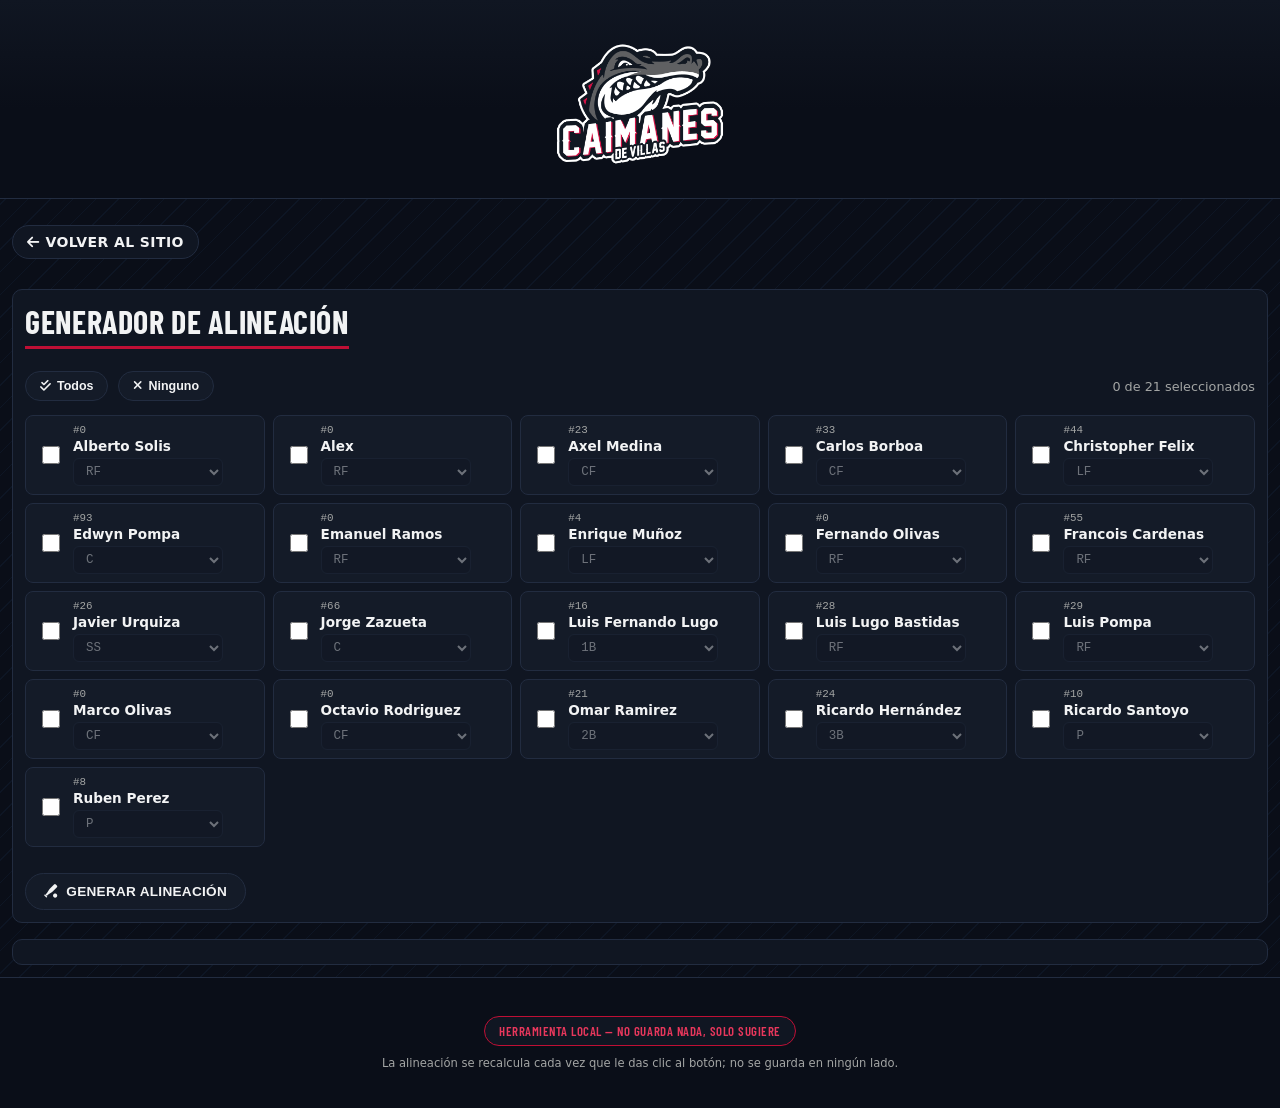
==== commit 252dc0a8: "a" ====
--- a/lineup/index.html
+++ b/lineup/index.html
@@ -4,12 +4,12 @@
 <meta charset="UTF-8" />
 <!-- Mismo tema que el sitio principal, sin parpadeo — ver index.html. -->
 <script>
+  // Eclipse (azul) es el default; Luna (negro) solo si se eligió y guardó.
+  var theme = "eclipse";
   try {
-    var theme = localStorage.getItem("caimanes-theme");
-    if (theme === "eclipse") {
-      document.documentElement.dataset.theme = theme;
-    }
+    if (localStorage.getItem("caimanes-theme") === "dark") theme = "dark";
   } catch (e) {}
+  if (theme === "eclipse") document.documentElement.dataset.theme = theme;
 </script>
 <meta name="viewport" content="width=device-width, initial-scale=1.0" />
 <meta name="format-detection" content="telephone=no, date=no, address=no, email=no" />
--- a/css/styles.css
+++ b/css/styles.css
@@ -5350,3 +5350,1202 @@
     max-width: 240px;
   }
 }
+
+
+/* Vista previa del flyer: dos grupos (Post/Historia y Clásico/Moderno). */
+.flyer-options {
+  display: flex;
+  flex-wrap: wrap;
+  justify-content: center;
+  gap: 8px;
+}
+
+.flyer-color-dot {
+  display: inline-block;
+  width: 14px;
+  height: 14px;
+  border: 2px solid;
+  border-radius: 50%;
+}
+
+
+/* =====================================================================
+   ESTILO LYON.GG (a petición expresa): barra Match Center, header delgado
+   con menú ☰, menú de pantalla completa en lista, títulos en dos tonos y
+   la portada (js/views/home.js). Va al final para ganarle a las reglas
+   viejas del header/nav sin tener que reescribirlas una por una.
+   ===================================================================== */
+
+/* El hero de la portada sale de lo ancho de <main> (100vw); clip evita la
+   barra horizontal que 100vw provoca en Windows sin romper el sticky. */
+html,
+body {
+  overflow-x: clip;
+}
+
+/* La barra de pestañas de abajo ya no se usa: todo vive en el menú ☰. */
+.bottom-tabs {
+  display: none !important;
+}
+
+@media (max-width: 640px) {
+  .footer {
+    margin-bottom: 0;
+  }
+}
+
+body.menu-open {
+  overflow: hidden;
+}
+
+/* ---- Match Center ---- */
+.match-ticker {
+  display: flex;
+  align-items: center;
+  gap: 16px;
+  height: 34px;
+  padding: 0 0 0 16px;
+  /* Color de fondo del tema (marino en Eclipse, negro en Luna), apenas más
+     oscuro que el header para que se distingan las dos barras. */
+  background: color-mix(in srgb, var(--bg) 80%, #000);
+  border-bottom: 1px solid var(--border);
+  font-size: var(--text-xs);
+  color: var(--muted);
+  overflow: hidden;
+}
+
+.match-ticker[hidden] {
+  display: none;
+}
+
+.ticker-label {
+  flex-shrink: 0;
+  color: var(--accent-text);
+  font-family: var(--font-display);
+  font-weight: 700;
+  letter-spacing: 0.12em;
+  text-transform: uppercase;
+}
+
+.ticker-viewport {
+  flex: 1;
+  overflow: hidden;
+  mask-image: linear-gradient(90deg, transparent, #000 4%, #000 96%, transparent);
+}
+
+.ticker-track {
+  display: flex;
+  gap: 34px;
+  width: max-content;
+  animation: ticker-run 65s linear infinite;
+}
+
+.match-ticker:hover .ticker-track {
+  animation-play-state: paused;
+}
+
+@keyframes ticker-run {
+  to {
+    transform: translateX(-50%);
+  }
+}
+
+.ticker-item {
+  white-space: nowrap;
+  color: var(--muted);
+  text-decoration: none;
+}
+
+.ticker-item b {
+  color: var(--text);
+  font-weight: 700;
+}
+
+.ticker-item--next b {
+  color: var(--accent-text);
+}
+
+.ticker-score {
+  font-style: normal;
+  font-weight: 800;
+}
+
+.ticker-score--W {
+  color: var(--win);
+}
+
+.ticker-score--L {
+  color: var(--accent-text);
+}
+
+/* ---- Header delgado ---- */
+.site-header {
+  position: sticky;
+  top: 0;
+  z-index: 40;
+  display: flex;
+  align-items: center;
+  justify-content: space-between;
+  gap: 16px;
+  height: 64px;
+  padding: 0 clamp(16px, 4vw, 48px);
+  background: color-mix(in srgb, var(--bg) 88%, transparent);
+  backdrop-filter: blur(10px);
+  border-bottom: 1px solid var(--border);
+}
+
+.site-brand {
+  display: flex;
+  align-items: center;
+  gap: 12px;
+  color: var(--text);
+  text-decoration: none;
+}
+
+/* Cabeza del caimán en blanco (assets/logos/whitelogo@2x.png, más ancha
+   que alta): se fija el alto y el ancho sale solo. */
+.site-brand-logo {
+  width: auto;
+  height: 34px;
+  object-fit: contain;
+}
+
+.site-header-actions {
+  display: flex;
+  align-items: center;
+  gap: 10px;
+}
+
+.site-header .auth-slot {
+  position: static;
+}
+
+.menu-toggle {
+  display: inline-flex;
+  align-items: center;
+  justify-content: center;
+  width: 42px;
+  height: 42px;
+  border: 1px solid var(--border);
+  border-radius: 10px;
+  background: var(--surface);
+  color: var(--text);
+  font-size: 1.05rem;
+  cursor: pointer;
+  transition: border-color 0.15s, color 0.15s;
+}
+
+.menu-toggle:hover,
+.menu-toggle[aria-expanded="true"] {
+  border-color: var(--accent);
+  color: var(--accent-text);
+}
+
+/* ---- Menú de pantalla completa (lista, como lyon.gg) ---- */
+.more-sheet:not([hidden]) {
+  display: flex;
+  flex-direction: column;
+  position: fixed;
+  inset: 0;
+  z-index: 60;
+  background: var(--bg);
+  padding: 0 clamp(16px, 4vw, 48px) calc(24px + env(safe-area-inset-bottom, 0px));
+  overflow-y: auto;
+}
+
+.more-sheet .more-sheet-header {
+  display: flex;
+  align-items: center;
+  justify-content: space-between;
+  height: 64px;
+  margin: 0 0 8px;
+  border-bottom: 1px solid var(--border);
+}
+
+.more-sheet .more-sheet-header h3 {
+  margin: 0;
+  font-family: var(--font-display);
+  font-size: var(--text-xl);
+  letter-spacing: 0.08em;
+  text-transform: uppercase;
+  color: var(--text);
+}
+
+.more-sheet .more-sheet-close {
+  display: flex;
+  align-items: center;
+  justify-content: center;
+  width: 42px;
+  height: 42px;
+  border: 1px solid var(--border);
+  border-radius: 10px;
+  background: var(--surface);
+  color: var(--text);
+  font-size: 1.05rem;
+  cursor: pointer;
+}
+
+/* Título de cada grupo del menú (Temporada, Equipo, Números, Multimedia, Más). */
+.more-sheet .more-sheet-group {
+  margin: 26px 0 2px;
+  font-family: var(--font-display);
+  font-size: var(--text-sm);
+  font-weight: 700;
+  letter-spacing: 0.16em;
+  text-transform: uppercase;
+  color: var(--accent-text);
+}
+
+.more-sheet .more-sheet-grid {
+  display: grid;
+  grid-template-columns: repeat(auto-fill, minmax(280px, 1fr));
+  gap: 0 40px;
+  flex: none;
+  align-content: start;
+}
+
+.more-sheet .more-sheet-grid a,
+.more-sheet .more-sheet-grid button {
+  display: flex;
+  flex-direction: row;
+  align-items: center;
+  gap: 14px;
+  padding: 16px 4px;
+  border: none;
+  border-bottom: 1px solid var(--border);
+  border-radius: 0;
+  background: none;
+  color: var(--text);
+  font: inherit;
+  text-align: left;
+  text-decoration: none;
+  cursor: pointer;
+  animation: menu-row-in 0.3s ease backwards;
+}
+
+.more-sheet .more-sheet-grid a[hidden],
+.more-sheet .more-sheet-grid button[hidden] {
+  display: none;
+}
+
+.more-sheet .more-sheet-grid a::after,
+.more-sheet .more-sheet-grid button::after {
+  content: "→";
+  margin-left: auto;
+  color: var(--muted);
+  transition: transform 0.15s, color 0.15s;
+}
+
+.more-sheet .more-sheet-grid a:hover::after,
+.more-sheet .more-sheet-grid button:hover::after {
+  transform: translateX(4px);
+  color: var(--accent-text);
+}
+
+@keyframes menu-row-in {
+  from {
+    opacity: 0;
+    transform: translateY(6px);
+  }
+}
+
+.more-sheet .more-app-icon {
+  width: 30px;
+  height: auto;
+  border: none;
+  border-radius: 0;
+  background: none;
+  box-shadow: none;
+  color: var(--accent-text);
+  font-size: 1.05rem;
+}
+
+.more-sheet .more-sheet-grid a span:last-child,
+.more-sheet .more-sheet-grid button span:last-child {
+  font-family: var(--font-display);
+  font-size: var(--text-lg);
+  font-weight: 700;
+  letter-spacing: 0.06em;
+  text-transform: uppercase;
+  line-height: 1.2;
+}
+
+.more-sheet .more-sheet-grid a.active span:last-child {
+  color: var(--accent-text);
+}
+
+.more-sheet .more-sheet-grid a.active .more-app-icon {
+  background: none;
+  color: var(--accent-text);
+  box-shadow: none;
+}
+
+/* ---- Títulos de página (dos tonos + ///) ---- */
+h2.page-title {
+  border-bottom: none;
+  padding-bottom: 0;
+  font-size: clamp(1.9rem, 4vw, 2.6rem);
+  letter-spacing: 0.01em;
+}
+
+.page-title-accent,
+.home-title span {
+  color: var(--accent-text);
+}
+
+.page-title-slashes,
+.home-slashes {
+  margin-left: 6px;
+  font-style: italic;
+  font-weight: 700;
+  letter-spacing: -0.12em;
+  color: var(--accent);
+  opacity: 0.8;
+}
+
+/* =========================== PORTADA =========================== */
+.home {
+  margin-top: -28px; /* el padding de <main>: el hero pega con el header */
+}
+
+.home-hero {
+  position: relative;
+  display: flex;
+  flex-direction: column;
+  align-items: center;
+  justify-content: center;
+  min-height: calc(100vh - 98px);
+  margin-inline: calc(50% - 50vw);
+  padding: 40px 20px 150px;
+  overflow: hidden;
+  text-align: center;
+}
+
+.home-hero-bg {
+  position: absolute;
+  inset: 0;
+  background:
+    radial-gradient(900px 520px at 50% 30%, color-mix(in srgb, var(--accent) 26%, transparent), transparent 70%),
+    repeating-linear-gradient(135deg, rgba(255, 255, 255, 0.03) 0 1px, transparent 1px 26px),
+    linear-gradient(180deg, transparent 60%, var(--bg));
+}
+
+.home-hero-content {
+  position: relative;
+  display: flex;
+  flex-direction: column;
+  align-items: center;
+}
+
+.home-hero-logo {
+  width: clamp(150px, 22vw, 230px);
+  filter: drop-shadow(0 16px 40px rgba(0, 0, 0, 0.55));
+}
+
+.home-hero-name {
+  margin: 10px 0 0;
+  font-family: var(--font-display);
+  font-size: clamp(4rem, 13vw, 9.5rem);
+  font-weight: 700;
+  line-height: 0.9;
+  letter-spacing: 0.02em;
+  text-transform: uppercase;
+  background: linear-gradient(180deg, #ffffff 30%, #c9ccd2);
+  -webkit-background-clip: text;
+  background-clip: text;
+  color: transparent;
+}
+
+.home-hero-tag {
+  margin: 10px 0 0;
+  font-family: var(--font-display);
+  font-size: clamp(1rem, 2.4vw, 1.5rem);
+  font-weight: 600;
+  letter-spacing: 0.5em;
+  text-transform: uppercase;
+  color: var(--accent-text);
+}
+
+.home-hero-league {
+  margin: 8px 0 0;
+  font-size: var(--text-sm);
+  letter-spacing: 0.18em;
+  text-transform: uppercase;
+  color: var(--muted);
+}
+
+.home-hero-ctas {
+  display: flex;
+  flex-wrap: wrap;
+  justify-content: center;
+  gap: 14px;
+  margin-top: 28px;
+}
+
+.home-btn {
+  display: inline-flex;
+  align-items: center;
+  justify-content: center;
+  padding: 13px 26px;
+  border: 1px solid var(--border);
+  border-radius: 10px;
+  background: transparent;
+  color: var(--text);
+  font-family: var(--font-display);
+  font-size: var(--text-md);
+  font-weight: 700;
+  letter-spacing: 0.12em;
+  text-transform: uppercase;
+  text-decoration: none;
+  cursor: pointer;
+  transition: background 0.15s, border-color 0.15s, color 0.15s, transform 0.15s;
+}
+
+.home-btn:hover {
+  transform: translateY(-2px);
+}
+
+.home-btn--solid {
+  border-color: var(--accent);
+  background: var(--accent);
+  color: #fff;
+  box-shadow: 0 10px 26px -10px var(--accent-glow);
+}
+
+.home-btn--ghost:hover {
+  border-color: var(--accent);
+  color: var(--accent-text);
+}
+
+.home-center {
+  display: flex;
+  width: fit-content;
+  margin: 26px auto 0;
+}
+
+/* Tarjeta del próximo juego, montada sobre la parte baja del hero. */
+.home-next {
+  position: absolute;
+  left: 50%;
+  bottom: 28px;
+  transform: translateX(-50%);
+  display: grid;
+  grid-template-columns: 1fr auto;
+  grid-template-areas: "label count" "match count" "when count";
+  column-gap: 28px;
+  width: min(760px, calc(100% - 40px));
+  padding: 16px 22px;
+  border: 1px solid var(--border);
+  border-left: 4px solid var(--accent);
+  border-radius: 14px;
+  background: color-mix(in srgb, var(--surface) 88%, transparent);
+  backdrop-filter: blur(8px);
+  color: var(--text);
+  text-align: left;
+  text-decoration: none;
+}
+
+.home-next-label {
+  grid-area: label;
+  font-size: var(--text-xs);
+  font-weight: 700;
+  letter-spacing: 0.14em;
+  text-transform: uppercase;
+  color: var(--accent-text);
+}
+
+.home-next-match {
+  grid-area: match;
+  font-family: var(--font-display);
+  font-size: var(--text-2xl);
+  font-weight: 700;
+  text-transform: uppercase;
+}
+
+.home-next-match em {
+  font-style: normal;
+  color: var(--muted);
+  font-size: 0.75em;
+}
+
+.home-next-when {
+  grid-area: when;
+  font-size: var(--text-sm);
+  color: var(--muted);
+}
+
+.home-next-countdown {
+  grid-area: count;
+  align-self: center;
+  font-family: var(--font-display);
+  font-size: var(--text-3xl);
+  font-weight: 700;
+  font-style: italic;
+  color: var(--text);
+  /* Dígitos del mismo ancho: los segundos cambian sin que el texto "brinque". */
+  font-variant-numeric: tabular-nums;
+  white-space: nowrap;
+}
+
+/* Franja de números grandes. */
+.home-stats {
+  display: grid;
+  grid-template-columns: repeat(4, 1fr);
+  margin-inline: calc(50% - 50vw);
+  border-top: 1px solid var(--border);
+  border-bottom: 1px solid var(--border);
+  background: var(--surface);
+}
+
+.home-stat {
+  display: flex;
+  flex-direction: column;
+  align-items: center;
+  gap: 6px;
+  padding: 26px 12px;
+  border-right: 1px solid var(--border);
+  text-align: center;
+}
+
+.home-stat:last-child {
+  border-right: none;
+}
+
+.home-stat b {
+  font-family: var(--font-display);
+  font-size: clamp(2.4rem, 5vw, 3.4rem);
+  font-weight: 700;
+  line-height: 1;
+  color: var(--accent-text);
+}
+
+/* El "+" va por CSS y no en el texto: el conteo animado reescribe el
+   textContent del número en cada cuadro y se lo comería. */
+.home-stat b[data-plus]::before {
+  content: "+";
+}
+
+.home-stat span {
+  font-size: var(--text-xs);
+  font-weight: 700;
+  letter-spacing: 0.14em;
+  text-transform: uppercase;
+  color: var(--muted);
+}
+
+/* Cinta en movimiento. */
+.home-marquee {
+  margin-inline: calc(50% - 50vw);
+  padding: 14px 0;
+  border-bottom: 1px solid var(--border);
+  overflow: hidden;
+}
+
+.home-marquee-track {
+  display: flex;
+  gap: 34px;
+  width: max-content;
+  animation: ticker-run 60s linear infinite;
+}
+
+.home-marquee-track span {
+  font-family: var(--font-display);
+  font-size: var(--text-2xl);
+  font-weight: 700;
+  font-style: italic;
+  letter-spacing: 0.08em;
+  text-transform: uppercase;
+  white-space: nowrap;
+  color: var(--text);
+}
+
+.home-marquee-track span::after {
+  content: "·";
+  margin-left: 34px;
+  color: var(--accent);
+}
+
+/* Los hashtags (#CaimaWin, #Caimanation) en rojo Caimanes. */
+.home-marquee-track .home-marquee-accent {
+  color: var(--accent-text);
+}
+
+.home-marquee-ghost {
+  color: transparent !important;
+  -webkit-text-stroke: 1px var(--muted);
+}
+
+/* Secciones. */
+.home-section {
+  position: relative;
+  padding: 70px 0 10px;
+}
+
+.home-section-head {
+  position: relative;
+  margin-bottom: 26px;
+}
+
+.home-bg-word {
+  position: absolute;
+  top: -34px;
+  right: 0;
+  font-family: var(--font-display);
+  font-size: clamp(4rem, 12vw, 8.5rem);
+  font-weight: 700;
+  line-height: 1;
+  letter-spacing: 0.04em;
+  color: transparent;
+  -webkit-text-stroke: 1px color-mix(in srgb, var(--text) 9%, transparent);
+  pointer-events: none;
+  user-select: none;
+}
+
+.home-title {
+  position: relative;
+  margin: 0;
+  border: none;
+  padding: 0;
+  font-size: clamp(2rem, 4.5vw, 2.8rem);
+}
+
+.home-sub {
+  position: relative;
+  margin: 6px 0 0;
+  color: var(--muted);
+  font-size: var(--text-sm);
+}
+
+.home-empty {
+  color: var(--muted);
+}
+
+.home-match-grid {
+  display: grid;
+  grid-template-columns: repeat(auto-fill, minmax(320px, 1fr));
+  gap: 16px;
+}
+
+.home-match {
+  display: flex;
+  flex-direction: column;
+  gap: 14px;
+  padding: 20px;
+  border: 1px solid var(--border);
+  border-radius: 14px;
+  background: var(--surface);
+  color: var(--text);
+  text-decoration: none;
+  transition: border-color 0.15s, transform 0.15s;
+}
+
+/* Los próximos juegos llevan borde rojo para distinguirlos de los ya jugados. */
+.home-match--next {
+  border-color: var(--accent);
+}
+
+.home-match:hover {
+  border-color: var(--accent);
+  transform: translateY(-2px);
+}
+
+.home-match-league {
+  display: flex;
+  align-items: center;
+  justify-content: space-between;
+  gap: 10px;
+  font-size: var(--text-xs);
+  font-weight: 700;
+  letter-spacing: 0.14em;
+  text-transform: uppercase;
+  color: var(--muted);
+}
+
+/* Temporada y número de juego, justo debajo de la liga. */
+.home-match-tag {
+  margin-top: -8px;
+  font-size: var(--text-xs);
+  font-weight: 700;
+  letter-spacing: 0.08em;
+  text-transform: uppercase;
+  color: var(--accent-text);
+}
+
+.home-match-teams {
+  display: grid;
+  grid-template-columns: 1fr auto 1fr;
+  align-items: center;
+  gap: 12px;
+}
+
+.home-match-team {
+  display: flex;
+  flex-direction: column;
+  align-items: center;
+  gap: 8px;
+  font-family: var(--font-display);
+  font-size: var(--text-lg);
+  font-weight: 700;
+  text-transform: uppercase;
+  text-align: center;
+}
+
+.home-match-team img {
+  width: 54px;
+  height: 54px;
+  object-fit: contain;
+}
+
+.home-match-rival-badge {
+  font-style: normal;
+  display: flex;
+  align-items: center;
+  justify-content: center;
+  width: 54px;
+  height: 54px;
+  border: 1px solid var(--border);
+  border-radius: 50%;
+  background: var(--surface-alt);
+  color: var(--muted);
+  font-size: var(--text-sm);
+}
+
+.home-match-vs {
+  font-family: var(--font-display);
+  font-size: var(--text-sm);
+  color: var(--muted);
+}
+
+.home-match-when {
+  font-size: var(--text-sm);
+  color: var(--text);
+}
+
+.home-match-cta {
+  font-size: var(--text-xs);
+  font-weight: 700;
+  letter-spacing: 0.12em;
+  text-transform: uppercase;
+  color: var(--accent-text);
+}
+
+.home-match-score {
+  font-family: var(--font-display);
+  font-size: var(--text-3xl);
+  font-weight: 700;
+  line-height: 1;
+  white-space: nowrap;
+}
+
+/* Etiqueta Victoria/Derrota de los juegos ya jugados. */
+.home-match-badge {
+  padding: 3px 9px;
+  border-radius: var(--radius-pill);
+  font-weight: 800;
+  letter-spacing: 0.08em;
+  text-transform: uppercase;
+  color: #fff;
+  background: var(--surface-alt);
+}
+
+.home-match-badge--W {
+  background: color-mix(in srgb, var(--win) 75%, #000);
+}
+
+.home-match-badge--L {
+  background: color-mix(in srgb, var(--accent) 85%, #000);
+}
+
+/* La temporada en números. */
+.home-cards {
+  display: grid;
+  grid-template-columns: repeat(auto-fill, minmax(290px, 1fr));
+  gap: 16px;
+}
+
+.home-card {
+  display: flex;
+  flex-direction: column;
+  gap: 10px;
+  padding: 22px;
+  border: 1px solid var(--border);
+  border-top: 3px solid var(--accent);
+  border-radius: 14px;
+  background: var(--surface);
+}
+
+.home-card-kicker {
+  font-size: var(--text-xs);
+  font-weight: 700;
+  letter-spacing: 0.14em;
+  text-transform: uppercase;
+  color: var(--accent-text);
+}
+
+.home-card-title {
+  margin: 0;
+  font-family: var(--font-display);
+  font-size: var(--text-2xl);
+  text-transform: uppercase;
+}
+
+.home-card-list {
+  display: flex;
+  flex-direction: column;
+  gap: 8px;
+  margin: 0;
+  padding: 0;
+  list-style: none;
+  font-size: var(--text-sm);
+}
+
+.home-card-list li {
+  padding: 8px 10px;
+  border-radius: 8px;
+  background: var(--surface-alt);
+}
+
+.home-card-list--rank li {
+  display: flex;
+  align-items: center;
+  gap: 10px;
+}
+
+.home-card-list--rank b {
+  color: var(--accent-text);
+  font-family: var(--font-display);
+}
+
+.home-card-list--rank em {
+  margin-left: auto;
+  font-style: normal;
+  font-weight: 700;
+  color: var(--muted);
+}
+
+.home-card-link {
+  margin-top: auto;
+  font-size: var(--text-xs);
+  font-weight: 700;
+  letter-spacing: 0.12em;
+  text-transform: uppercase;
+  color: var(--accent-text);
+  text-decoration: none;
+}
+
+/* Roster. */
+.home-roster {
+  display: grid;
+  /* 3 columnas fijas: los 9 titulares quedan en 3 filas de 3. */
+  grid-template-columns: repeat(3, minmax(0, 1fr));
+  gap: 14px;
+}
+
+/* Tarjeta: foto a la izquierda, nombre y número a un lado. */
+.home-player {
+  display: flex;
+  align-items: center;
+  gap: 16px;
+  padding: 16px 18px;
+  border: 1px solid var(--border);
+  border-radius: 14px;
+  background: var(--surface);
+  color: var(--text);
+  text-decoration: none;
+  transition: border-color 0.15s, transform 0.15s;
+}
+
+.home-player > :first-child {
+  flex-shrink: 0;
+}
+
+.home-player-info {
+  display: flex;
+  flex-direction: column;
+  gap: 2px;
+  min-width: 0;
+}
+
+/* En celular no caben 3 tarjetas horizontales: una por fila. */
+@media (max-width: 640px) {
+  .home-roster {
+    grid-template-columns: minmax(0, 1fr);
+    gap: 10px;
+  }
+
+  .home-player {
+    padding: 12px 14px;
+  }
+}
+
+.home-player:hover {
+  border-color: var(--accent);
+  transform: translateY(-3px);
+}
+
+.home-player-num {
+  font-family: var(--font-display);
+  font-size: var(--text-lg);
+  color: var(--accent-text);
+}
+
+.home-player-name {
+  font-weight: 700;
+  font-size: var(--text-lg);
+}
+
+/* Historia. */
+.home-timeline {
+  position: relative;
+  display: grid;
+  grid-template-columns: repeat(auto-fit, minmax(220px, 1fr));
+  gap: 16px;
+  margin: 0;
+  padding: 0;
+  list-style: none;
+}
+
+.home-timeline li {
+  display: flex;
+  flex-direction: column;
+  gap: 6px;
+  padding: 18px 20px;
+  border: 1px solid var(--border);
+  border-left: 3px solid var(--accent);
+  border-radius: 12px;
+  background: var(--surface);
+}
+
+.home-timeline-year {
+  font-family: var(--font-display);
+  font-size: var(--text-2xl);
+  font-weight: 700;
+  color: var(--accent-text);
+}
+
+.home-timeline li b {
+  font-family: var(--font-display);
+  font-size: var(--text-lg);
+  text-transform: uppercase;
+}
+
+.home-timeline li span:last-child {
+  font-size: var(--text-sm);
+  color: var(--muted);
+}
+
+@media (max-width: 760px) {
+  .home-stats {
+    grid-template-columns: repeat(2, 1fr);
+  }
+
+  .home-stat:nth-child(2) {
+    border-right: none;
+  }
+
+  .home-stat:nth-child(-n + 2) {
+    border-bottom: 1px solid var(--border);
+  }
+
+  .home-next {
+    grid-template-columns: 1fr;
+    grid-template-areas: "label" "match" "when" "count";
+  }
+
+  .home-next-countdown {
+    margin-top: 6px;
+    font-size: var(--text-2xl);
+  }
+
+  .home-hero {
+    padding-bottom: 200px;
+  }
+
+  .match-ticker {
+    gap: 10px;
+    padding-left: 10px;
+  }
+}
+
+/* ---- Escritorio: secciones en fila en el header, sin menú ☰ ----
+   (a petición expresa). Por debajo de 1100px no caben: ahí se esconde la
+   fila y vuelve el ☰. */
+.site-header .site-nav {
+  position: static;
+  z-index: auto;
+  display: flex;
+  flex: 1;
+  justify-content: center;
+  gap: 6px;
+  min-width: 0;
+  padding: 0;
+  border: none;
+  background: none;
+  /* visible (no auto): los desplegables de .nav-group salen por debajo
+     del header y con overflow se recortarían. */
+  overflow: visible;
+}
+
+.site-header .site-nav::-webkit-scrollbar {
+  display: none;
+}
+
+.site-header .site-nav a,
+.nav-group-btn {
+  padding: 8px 12px;
+  border: none;
+  border-radius: 8px;
+  font-size: var(--text-sm);
+  letter-spacing: 0.06em;
+}
+
+/* ---- Grupos desplegables (Temporada, Equipo, Números, Multimedia) ---- */
+.nav-group {
+  position: relative;
+}
+
+.nav-group-btn {
+  display: flex;
+  align-items: center;
+  gap: 6px;
+  background: none;
+  color: var(--muted);
+  font-family: var(--font-display);
+  font-weight: 700;
+  text-transform: uppercase;
+  white-space: nowrap;
+  cursor: pointer;
+  transition: color 0.15s, background 0.15s;
+}
+
+.nav-group-btn i {
+  font-size: 0.7em;
+  transition: transform 0.2s;
+}
+
+.nav-group:hover .nav-group-btn,
+.nav-group.open .nav-group-btn {
+  color: var(--text);
+  background: var(--surface);
+}
+
+.nav-group.active .nav-group-btn {
+  color: var(--accent-text);
+}
+
+.nav-group:hover .nav-group-btn i,
+.nav-group.open .nav-group-btn i {
+  transform: rotate(180deg);
+}
+
+/* El padding-top hace de "puente" invisible entre el botón y la lista,
+   para que el :hover no se pierda al bajar el mouse. */
+.nav-group-menu {
+  position: absolute;
+  top: 100%;
+  left: 50%;
+  z-index: 40;
+  display: none;
+  min-width: 190px;
+  padding-top: 8px;
+  transform: translateX(-50%);
+}
+
+.nav-group:hover .nav-group-menu,
+.nav-group.open .nav-group-menu,
+.nav-group:focus-within .nav-group-menu {
+  display: block;
+}
+
+.nav-group-menu::before {
+  content: "";
+  position: absolute;
+  inset: 8px 0 0;
+  z-index: -1;
+  border: 1px solid var(--border);
+  border-top: 2px solid var(--accent);
+  border-radius: 10px;
+  background: var(--bg);
+  box-shadow: 0 14px 32px rgba(0, 0, 0, 0.45);
+}
+
+.site-header .site-nav .nav-group-menu a {
+  display: block;
+  margin: 4px;
+  padding: 10px 14px;
+}
+
+.site-header .site-nav a.active {
+  background: none;
+  box-shadow: none;
+  color: var(--accent-text);
+}
+
+.site-header .site-nav a:hover {
+  color: var(--text);
+  background: var(--surface);
+}
+
+.header-icon {
+  display: inline-flex;
+  align-items: center;
+  justify-content: center;
+  width: 36px;
+  height: 36px;
+  border: 1px solid var(--border);
+  border-radius: 50%;
+  background: var(--surface);
+  color: var(--muted);
+  font-size: var(--text-lg);
+  text-decoration: none;
+  transition: color 0.15s, border-color 0.15s;
+}
+
+.header-icon:hover {
+  color: var(--accent-text);
+  border-color: var(--accent);
+}
+
+/* El interruptor de tema venía posicionado en la esquina del header viejo. */
+.site-header .theme-switch {
+  position: relative;
+  top: auto;
+  left: auto;
+  flex-shrink: 0;
+}
+
+@media (min-width: 1100px) {
+  .menu-toggle {
+    display: none;
+  }
+}
+
+@media (max-width: 1099px) {
+  .site-header .site-nav,
+  .site-header .header-icon,
+  .site-header .theme-switch {
+    display: none;
+  }
+}
+
+/* ---- Hero con el video de fondo (assets/video.mp4, el mismo de la
+   bienvenida) — oscurecido para que el nombre y los botones se lean. ---- */
+.home-hero-video {
+  position: absolute;
+  inset: 0;
+  width: 100%;
+  height: 100%;
+  object-fit: cover;
+}
+
+/* Velo encima del video con el color de fondo DEL TEMA (azul marino en
+   Eclipse, negro en Luna — var(--bg)), semitransparente, y que se funde con
+   el fondo de la página abajo. */
+.home-hero-bg {
+  background: linear-gradient(
+    180deg,
+    color-mix(in srgb, var(--bg) 86%, transparent) 0%,
+    color-mix(in srgb, var(--bg) 80%, transparent) 50%,
+    var(--bg) 100%
+  );
+}
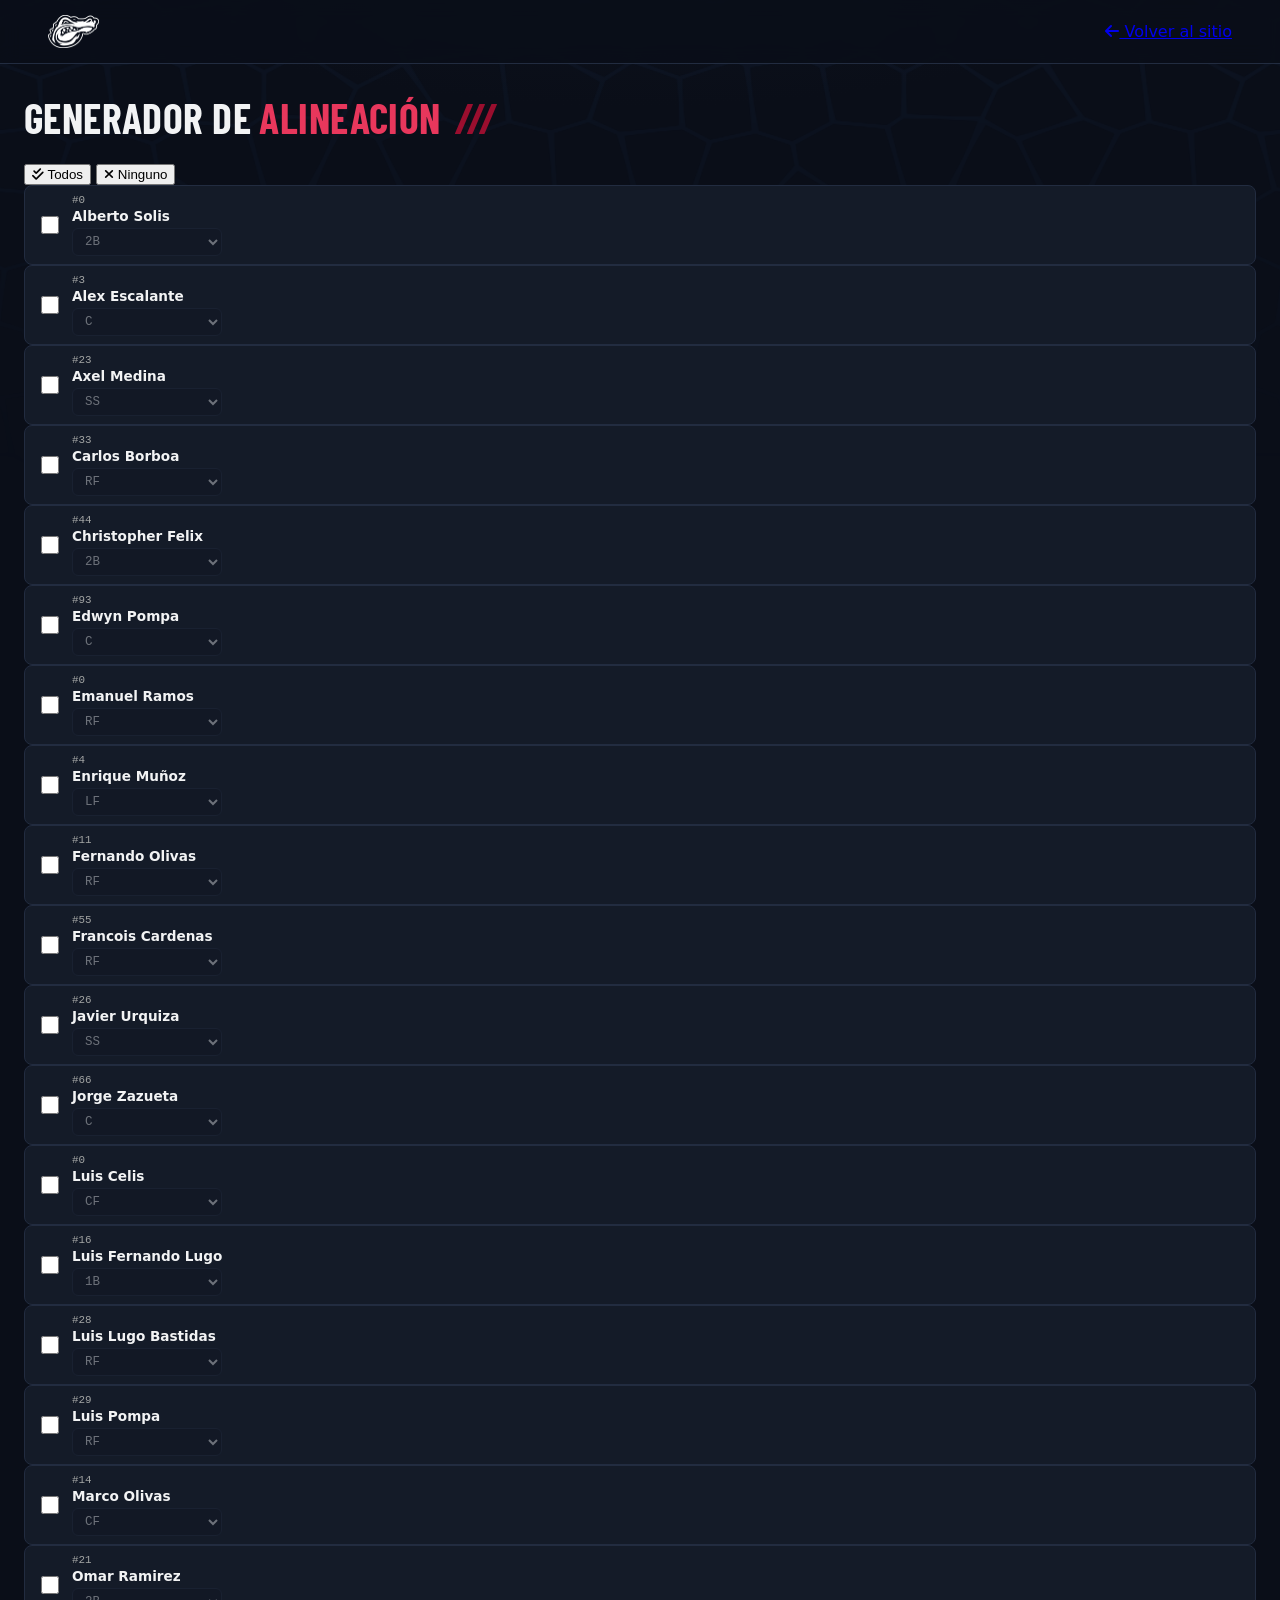
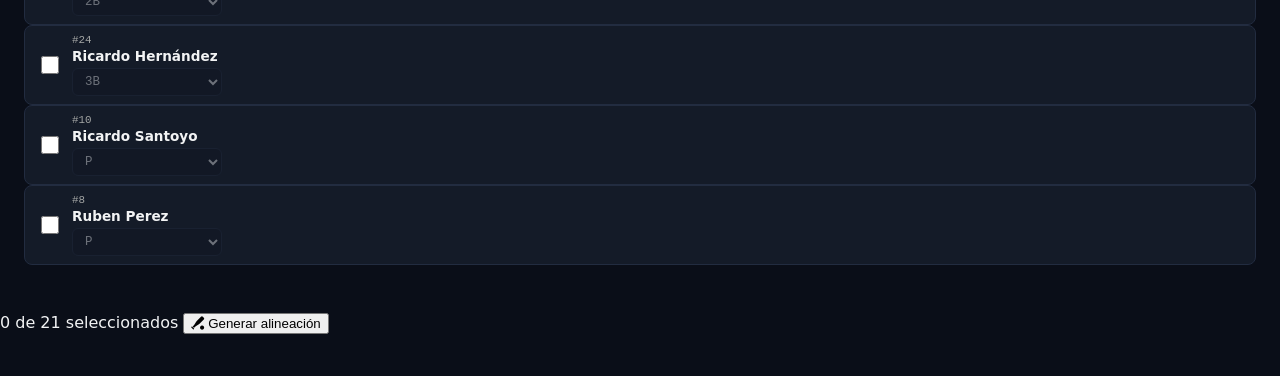
==== commit 55db0c90: "A" ====
--- a/lineup/index.html
+++ b/lineup/index.html
@@ -15,46 +15,52 @@
 <meta name="format-detection" content="telephone=no, date=no, address=no, email=no" />
 <title>Generador de alineación — Caimanes de Villas</title>
 <link rel="icon" type="image/png" href="../assets/logo.png" />
+<!-- Ícono al agregarla a la pantalla de inicio: el logo blanco
+     (assets/logos/whitelogo@2x.png) centrado sobre fondo oscuro, en cuadrado
+     (iOS pinta de negro lo transparente y los íconos deben ser cuadrados). -->
+<link rel="apple-touch-icon" href="../assets/lineup-icon-180.png" />
+<!-- Ruta absoluta: abierta como caimanes.team/lineup (sin "/" final) una
+     relativa caería en el manifest del sitio principal. -->
+<link rel="manifest" href="/lineup/manifest.webmanifest" />
+<meta name="theme-color" content="#0a0e18" />
 <link rel="stylesheet" href="https://cdnjs.cloudflare.com/ajax/libs/font-awesome/6.5.1/css/all.min.css" />
 <link rel="stylesheet" href="../css/styles.css" />
 <link rel="stylesheet" href="../css/admin.css" />
 </head>
-<body>
-<header class="topbar">
-  <div class="topbar-inner">
-    <img src="../assets/logo.png" alt="Caimanes de Villas" class="brand-logo" />
-  </div>
+<body class="lu-page">
+<!-- Mismo header delgado del sitio (logo blanco a la izquierda). Estilos de
+     toda la página: "Generador de alineación (lineup/)" en css/styles.css. -->
+<header class="site-header">
+  <a href="../" class="site-brand" aria-label="Caimanes de Villas — volver al sitio">
+    <img src="../assets/logos/whitelogo@2x.png" alt="" class="site-brand-logo" />
+  </a>
+  <a href="../" class="lu-back"><i class="fa-solid fa-arrow-left" aria-hidden="true"></i> Volver al sitio</a>
 </header>
 
-<main id="lineup-app" class="admin-main">
-  <a href="../" class="back-link"><i class="fa-solid fa-arrow-left"></i> Volver al sitio</a>
+<main id="lineup-app" class="lu-main">
+  <h2 class="page-title">Generador de <span class="page-title-accent">alineación</span> <i class="page-title-slashes" aria-hidden="true">///</i></h2>
 
-  <section class="admin-section">
-    <h2>Generador de alineación</h2>
+  <div class="lu-toolbar">
+    <button type="button" id="select-all-btn" class="lu-chip-btn"><i class="fa-solid fa-check-double" aria-hidden="true"></i> Todos</button>
+    <button type="button" id="select-none-btn" class="lu-chip-btn"><i class="fa-solid fa-xmark" aria-hidden="true"></i> Ninguno</button>
+  </div>
 
-    <div class="attendee-controls">
-      <button type="button" id="select-all-btn"><i class="fa-solid fa-check-double"></i> Todos</button>
-      <button type="button" id="select-none-btn"><i class="fa-solid fa-xmark"></i> Ninguno</button>
-      <span class="attendee-count" id="attendee-count"></span>
-    </div>
+  <section class="lu-coverage" id="lu-coverage" hidden></section>
 
-    <div class="attendee-grid" id="attendee-list"></div>
+  <div class="lu-grid" id="attendee-list"></div>
 
-    <button type="button" id="generate-btn" class="generate-btn">
-      <i class="fa-solid fa-baseball-bat-ball"></i> Generar alineación
-    </button>
-  </section>
-
-  <section class="admin-section" id="lineup-result">
-  </section>
+  <section class="lu-result" id="lineup-result"></section>
 </main>
 
-<footer class="footer">
-  <div class="season-row">
-    <span class="season">Herramienta local — no guarda nada, solo sugiere</span>
+<!-- Barra fija abajo: cuántos van y el botón, siempre a la mano. -->
+<div class="lu-bar" id="lu-bar">
+  <div class="lu-bar-inner">
+    <span class="lu-bar-count" id="attendee-count"></span>
+    <button type="button" id="generate-btn" class="lu-generate">
+      <i class="fa-solid fa-baseball-bat-ball" aria-hidden="true"></i> <span id="generate-label">Generar alineación</span>
+    </button>
   </div>
-  La alineación se recalcula cada vez que le das clic al botón; no se guarda en ningún lado.
-</footer>
+</div>
 
 <script type="module" src="../js/lineup-tool.js"></script>
 </body>
--- a/css/styles.css
+++ b/css/styles.css
@@ -25,7 +25,23 @@
   src: url("../assets/fonts/barlow-condensed-700-italic.woff2") format("woff2");
 }
 
+/* Fuente de los números grandes del sitio (--font-jersey): Teko 600, de
+   Google Fonts, guardada aquí para que funcione sin internet (a petición
+   expresa, en lugar de Legend M54, que se quedó solo en los wallpapers de
+   Fanzone y en los flyers — ver js/flyers.js). Marcador, cifras de la
+   portada, número del jugador, hoja de stats. El archivo es solo el peso
+   600; el rango de pesos hace que cualquier font-weight use ese mismo. */
+@font-face {
+  font-family: "Teko";
+  font-style: normal;
+  font-weight: 400 700;
+  font-display: swap;
+  src: url("../assets/fonts/teko-600.woff2") format("woff2");
+}
+
 :root {
+  /* Ancho máximo del cuerpo del sitio (main y el contenido del footer). */
+  --content-max: 1280px;
   /* ---- color ---- */
   /* Esto es el tema "Luna" (oscuro, el default — sin atributo en <html>,
      ver js/theme.js). Gris neutro (R=G=B), no azul marino — antes tenían
@@ -67,6 +83,7 @@
      le da el aire deportivo del logo. El cuerpo y las tablas siguen en la
      fuente del sistema, que se lee mejor en tamaños chicos. */
   --font-display: "Barlow Condensed", "Arial Narrow", system-ui, sans-serif;
+  --font-jersey: "Teko", "Barlow Condensed", "Arial Narrow", sans-serif;
   --font-body: "Segoe UI", system-ui, -apple-system, sans-serif;
   --font-mono: "Consolas", ui-monospace, monospace;
 
@@ -98,14 +115,17 @@
      canal: rayado invisible. */
   --zebra: rgba(255, 255, 255, 0.03);
 
-  /* Trama diagonal del fondo, tipo raya de uniforme. Es un azul (la misma
-     familia que --pos-pitcher) en vez de blanco: sobre un fondo tan oscuro
-     el blanco sale gris y pesa más. El azul carga casi todo su contraste en
-     el canal del azul, así que se distingue como tono sin aclarar la línea.
-     Estas dos son las perillas: subir --pattern-line la hace más marcada,
-     bajar --pattern-gap la hace más densa. */
-  --pattern-line: rgba(74, 158, 255, 0.05);
-  --pattern-gap: 16px;
+  /* Trama del fondo: escamas de caimán en línea fina y plana (antes rayas
+     diagonales; a petición expresa, la idea de la piel de los flyers pero
+     sin relieve, que se veía anticuado). assets/textures/croc-skin.png es
+     solo el CONTORNO de las escamas, un mosaico que se repite sin costuras,
+     y se usa como máscara (ver body::before) — el color lo pone
+     --skin-line, así cada tema elige el suyo. Perillas: --skin-line (subir
+     el alfa la marca más) y --skin-size (tamaño de las escamas). */
+  --skin-texture: url("../assets/textures/croc-skin.png");
+  --skin-size: 640px;
+  /* Luna (negro): gris neutro — el azul solo le queda a Eclipse. */
+  --skin-line: rgba(255, 255, 255, 0.03);
 
   /* Centro del resplandor radial detrás del header (ver `body` más abajo) —
      separado de --surface aunque hoy valga lo mismo, para que el tema
@@ -145,7 +165,7 @@
   --accent-glow: rgba(226, 32, 47, 0.25);
 
   --zebra: rgba(0, 0, 0, 0.025);
-  --pattern-line: rgba(74, 158, 255, 0.06);
+  --skin-line: rgba(15, 23, 42, 0.035);
 
   --bg-glow: #ffffff;
 
@@ -181,6 +201,7 @@
   --accent-glow: rgba(191, 15, 53, 0.35);
 
   --bg-glow: #101622;
+  --skin-line: rgba(74, 158, 255, 0.04);
 
   /* Mismo rojo-al-10% que .standings-us/.row-you, pero ya mezclado sobre
      --surface y --accent de este tema. */
@@ -193,10 +214,36 @@
 
 html {
   background: var(--bg);
+  /* Barra de scroll oscura con acento rojo (Firefox; Chrome/Safari abajo). */
+  scrollbar-color: var(--accent-dark) var(--bg);
+}
+
+::selection {
+  background: var(--accent);
+  color: #fff;
+}
+
+::-webkit-scrollbar {
+  width: 10px;
+  height: 10px;
+}
+
+::-webkit-scrollbar-track {
+  background: var(--bg);
+}
+
+::-webkit-scrollbar-thumb {
+  background: var(--accent-dark);
+  border: 2px solid var(--bg);
+  border-radius: 999px;
+}
+
+::-webkit-scrollbar-thumb:hover {
+  background: var(--accent);
 }
 
 /* La trama va en el <body> y no en <main> para que llegue de borde a borde:
-   `main` está limitado a 1150px y se le verían los cortes en pantallas
+   `main` tiene ancho limitado (--content-max) y se le verían los cortes en pantallas
    anchas. Solo asoma detrás del contenido porque el header, la nav y el
    footer llevan fondo opaco propio — si a alguno se le quita, la trama se
    le cuela. */
@@ -209,15 +256,36 @@
   display: flex;
   flex-direction: column;
   font-family: var(--font-body);
+  /* isolation: la trama (body::before, z-index -1) queda encima del fondo
+     del body pero debajo de todo el contenido. */
+  position: relative;
+  isolation: isolate;
   background:
-    repeating-linear-gradient(
-      135deg,
-      var(--pattern-line) 0 1px,
-      transparent 1px var(--pattern-gap)
-    ),
     radial-gradient(1200px 500px at 50% -10%, var(--bg-glow) 0%, var(--bg) 60%),
     var(--bg);
   color: var(--text);
+}
+
+/* Las escamas: el color de --skin-line recortado con la forma del mosaico
+   (máscara), fijas a la pantalla y desvaneciéndose hacia abajo — se ven
+   arriba, detrás de los títulos, y no estorban en las tablas. También en el
+   menú ☰ del celular (.more-sheet). */
+body::before,
+.more-sheet::before {
+  content: "";
+  position: fixed;
+  inset: 0;
+  z-index: -1;
+  pointer-events: none;
+  background: var(--skin-line);
+  -webkit-mask:
+    var(--skin-texture) center top / var(--skin-size) repeat,
+    linear-gradient(180deg, #000 0%, transparent 55%);
+  -webkit-mask-composite: source-in;
+  mask:
+    var(--skin-texture) center top / var(--skin-size) repeat,
+    linear-gradient(180deg, #000 0%, transparent 55%);
+  mask-composite: intersect;
 }
 
 /* `position: relative` es lo que ancla al ícono de Instagram (position:
@@ -850,11 +918,10 @@
     position: fixed;
     inset: 0;
     z-index: 45;
-    /* Misma trama diagonal + resplandor del <body> (ver más arriba) — un
-       fondo plano se sentía vacío con solo unos íconos flotando encima;
-       esto le da la misma textura y profundidad que el resto del sitio. */
+    /* Mismas escamas (.more-sheet::before, junto a body::before) +
+       resplandor del <body> — un fondo plano se sentía vacío con solo unos
+       íconos flotando encima. */
     background:
-      repeating-linear-gradient(135deg, var(--pattern-line) 0 1px, transparent 1px var(--pattern-gap)),
       radial-gradient(1200px 500px at 50% -10%, var(--bg-glow) 0%, var(--bg) 60%),
       var(--bg);
     padding: 20px 20px calc(20px + env(safe-area-inset-bottom, 0px));
@@ -1015,7 +1082,7 @@
      contenido, y sin él la caja se encogería en las vistas cortas. */
   flex: 1;
   width: 100%;
-  max-width: 1150px;
+  max-width: var(--content-max);
   margin: 0 auto;
   padding: 28px 24px 48px;
 }
@@ -1099,10 +1166,16 @@
    (renderDebut() regresa ""). margin:0 en el .debut-badge de adentro:
    trae su propio margin (pensado para ir centrado en flujo normal, ver
    más abajo), que aquí sobra. */
+/* Arriba a la derecha: "Nva temporada en el equipo" + el debut (a petición
+   expresa, la temporada salió de junto al número). */
 #profile-debut-badge {
   position: absolute;
   top: 14px;
   right: 14px;
+  display: flex;
+  flex-wrap: wrap;
+  justify-content: flex-end;
+  gap: 8px;
 }
 
 #profile-debut-badge .debut-badge {
@@ -1120,6 +1193,7 @@
     position: static;
     display: flex;
     justify-content: center;
+    gap: 6px;
     margin-bottom: 20px;
   }
 
@@ -1164,10 +1238,9 @@
 }
 
 .game-hero-score {
-  font-family: var(--font-display);
-  font-size: var(--text-4xl);
-  font-weight: 700;
-  font-style: italic;
+  font-family: var(--font-jersey);
+  font-size: calc(var(--text-4xl) * 1.3);
+  font-weight: 400;
   letter-spacing: 0.02em;
   margin: 10px 0;
 }
@@ -1234,6 +1307,10 @@
 
 .game-hero-replay {
   margin-top: 10px;
+  display: flex;
+  flex-wrap: wrap;
+  justify-content: center;
+  gap: 8px;
 }
 
 @media (max-width: 640px) {
@@ -1261,9 +1338,35 @@
 }
 
 .profile-hero-top {
+  position: relative;
   display: flex;
   align-items: center;
   gap: 28px;
+}
+
+/* Número del jugador gigante y tenue detrás de la foto, como la espalda del
+   uniforme. Va en su propia capa con overflow:hidden (no en .profile-hero,
+   para no recortar nada más) y antes que el contenido en el DOM, así queda
+   debajo de todo. */
+.profile-hero-ghost {
+  position: absolute;
+  inset: 0;
+  overflow: hidden;
+  border-radius: inherit;
+  pointer-events: none;
+}
+
+.profile-hero-ghost span {
+  position: absolute;
+  top: 50%;
+  left: 150px;
+  transform: translateY(-50%);
+  font-family: var(--font-jersey);
+  font-size: 442px;
+  line-height: 1;
+  color: var(--text);
+  opacity: 0.045;
+  white-space: nowrap;
 }
 
 /* Foto + posiciones, una columna aparte a la izquierda — las posiciones
@@ -1286,9 +1389,16 @@
   display: inline-block;
 }
 
+/* Foto vertical con esquinas redondeadas y marco rojo, como credencial (a
+   petición expresa: antes en paralelogramo, el único elemento en diagonal
+   del sitio). !important en el tamaño: renderAvatar() lo pone en línea
+   (cuadrado). */
 .profile-avatar-wrap .avatar {
-  border: 4px solid var(--accent);
-  box-shadow: 0 0 0 4px var(--surface), 0 10px 26px rgba(226, 32, 47, 0.4);
+  width: 168px !important;
+  height: 200px !important;
+  border: 3px solid var(--accent);
+  border-radius: 16px;
+  box-shadow: 0 12px 30px var(--accent-glow);
 }
 
 /* Overlay de cámara al pasar el mouse sobre tu propia foto — invisible
@@ -1298,8 +1408,8 @@
    usaba "Editar perfil", solo más directo. */
 .profile-avatar-overlay {
   position: absolute;
-  inset: 4px;
-  border-radius: 50%;
+  inset: 0;
+  border-radius: 16px;
   display: flex;
   align-items: center;
   justify-content: center;
@@ -1368,9 +1478,35 @@
   gap: 8px;
 }
 
+/* En el perfil las posiciones van con su nombre completo ("Primera base"):
+   ancho según el texto, en una sola línea y en la letra de títulos (la
+   abreviatura de siempre usa la monoespaciada, con ancho fijo). */
+/* Debajo del nombre (a petición expresa), en su propio renglón. */
+.profile-hero-info .profile-hero-name-positions {
+  display: flex;
+  flex-wrap: wrap;
+  align-self: flex-start;
+  justify-content: flex-start;
+  gap: 8px;
+  margin-top: 4px;
+}
+
+@media (max-width: 640px) {
+  .profile-hero-info .profile-hero-name-positions {
+    align-self: center;
+    justify-content: center;
+  }
+}
+
 .profile-hero-name-positions .pos-badge {
-  font-size: var(--text-xl);
+  width: auto;
   margin: 0;
+  padding: 4px 12px;
+  font-family: var(--font-display);
+  font-size: var(--text-md);
+  letter-spacing: 0.04em;
+  text-transform: uppercase;
+  white-space: nowrap;
 }
 
 .profile-hero-info {
@@ -1397,7 +1533,9 @@
 
 .profile-hero-number {
   color: var(--accent-text);
-  font-style: italic;
+  font-family: var(--font-jersey);
+  font-weight: 400;
+  font-size: 1.5em;
 }
 
 .profile-hero-meta-row {
@@ -1450,6 +1588,16 @@
   .profile-hero-top {
     flex-direction: column;
     text-align: center;
+  }
+
+  /* En celular la foto va centrada y taparía el número: se recorre a la
+     derecha para que asome a un lado de la foto. */
+  .profile-hero-ghost span {
+    top: 150px;
+    left: auto;
+    right: -24px;
+    font-size: 300px;
+    opacity: 0.06;
   }
 
   .profile-hero-info {
@@ -2261,12 +2409,30 @@
 }
 
 .leader-hero-value {
+  font-family: var(--font-jersey);
+  font-size: calc(var(--text-4xl) * 1.3);
+  font-weight: 600;
+  line-height: 1;
+  color: var(--text);
+}
+
+/* Unidad junto al número ("5 H", "13 juegos"): en chico y en Barlow. */
+.value-unit {
+  margin-left: 0.1em;
+  color: var(--muted);
+  font-family: var(--font-display);
+  font-size: 0.42em;
+  font-weight: 700;
+  letter-spacing: 0.04em;
+  text-transform: uppercase;
+}
+
+/* El "vs" del próximo juego no es número: se queda en Barlow. */
+.leader-hero-value--text {
   font-family: var(--font-display);
   font-size: var(--text-4xl);
   font-weight: 700;
   font-style: italic;
-  line-height: 1;
-  color: var(--text);
 }
 
 .leader-hero-name {
@@ -2295,8 +2461,12 @@
 }
 
 .leader-hero-avatar .avatar {
-  border: 3px solid var(--surface);
+  border: 3px solid var(--accent);
   box-shadow: var(--shadow-card);
+}
+
+.leader-runner-row .avatar {
+  border: 2px solid var(--accent);
 }
 
 /* Contenido extra debajo del encabezado a color que NO es una lista de
@@ -2559,56 +2729,6 @@
   width: auto;
 }
 
-/* Columna "Inscripción" en Roster — un ícono, siempre de solo lectura
-   (incluso para el coach: marcarla solo se puede desde admin.html, ver
-   js/admin-dues.js). */
-/* Círculo con el mismo estilo que los .pos-badge (borde de color, fondo
-   translúcido del mismo color, ícono a color) — ver renderDuesCell en
-   js/views/roster.js. */
-.dues-icon {
-  display: inline-flex;
-  align-items: center;
-  justify-content: center;
-  width: 26px;
-  height: 26px;
-  border: 1px solid var(--border);
-  border-radius: 50%;
-  background: var(--surface-alt);
-  font-size: var(--text-xs);
-}
-
-/* ✓ / ✕ en SVG (ver DUES_SVG en js/views/roster.js) — trazo del color del
-   círculo, centrado exacto. */
-.dues-icon svg {
-  display: block;
-  width: 12px;
-  height: 12px;
-  fill: none;
-  stroke: currentColor;
-  stroke-width: 2;
-  stroke-linecap: round;
-  stroke-linejoin: round;
-}
-
-.dues-icon-paid {
-  border-color: var(--win);
-  color: var(--win);
-  background: color-mix(in srgb, var(--win) 12%, transparent);
-}
-
-.dues-icon-unpaid {
-  border-color: var(--accent-text);
-  color: var(--accent-text);
-  background: color-mix(in srgb, var(--accent-text) 12%, transparent);
-}
-
-/* Ni verde ni rojo: todavía no se sabe (cargando, o la consulta falló
-   incluso tras reintentar) — ver renderDuesCell en js/views/roster.js. */
-.dues-icon-unknown {
-  border-color: var(--muted);
-  color: var(--muted);
-}
-
 .badge {
   display: inline-block;
   padding: 2px 9px;
@@ -2755,6 +2875,28 @@
   color: #fff;
   font-weight: 800;
   letter-spacing: 0.02em;
+}
+
+/* Sin foto pero con número: su número en fuente de jersey sobre rojo con
+   escamas, como un mini jersey (ver renderAvatar en js/ui.js). */
+.avatar-number {
+  position: relative;
+  isolation: isolate;
+  overflow: hidden;
+  background: linear-gradient(135deg, var(--accent), var(--accent-dark));
+  font-family: var(--font-jersey);
+  font-weight: 400;
+  line-height: 1;
+}
+
+.avatar-number::before {
+  content: "";
+  position: absolute;
+  inset: 0;
+  z-index: -1;
+  background: rgba(255, 255, 255, 0.12);
+  -webkit-mask: var(--skin-texture) center / 240px repeat;
+  mask: var(--skin-texture) center / 240px repeat;
 }
 
 .cal-header {
@@ -3013,23 +3155,41 @@
 
 /* ---- playlist del equipo (js/views/playlist.js) ---- */
 
-/* Botón de play dentro de la tabla de arriba (la playlist en sí) — mismo
-   look que .playlist-card-play de las tarjetas de abajo, pero más chico
-   para caber cómodo en una celda de tabla. */
-.playlist-track-play {
-  font-size: 1.3rem;
-  color: var(--accent-text);
-  line-height: 1;
-}
-
-.playlist-track-play--disabled {
-  color: var(--muted);
-  opacity: 0.4;
-}
-
-/* Tarjetas (foto, jugador, canción, artista, botón de play) — de quién es
-   cada canción, debajo de la tabla. 3 columnas fijas en escritorio (a
-   petición expresa); en celular, una sola (ver el @media más abajo). */
+.playlist-search {
+  display: flex;
+  align-items: center;
+  gap: 10px;
+  max-width: 420px;
+  margin-bottom: 18px;
+  padding: 0 14px;
+  border: 1px solid var(--border);
+  border-radius: var(--radius-pill);
+  background: var(--surface);
+  color: var(--muted);
+  transition: border-color 0.15s;
+}
+
+.playlist-search:focus-within {
+  border-color: var(--accent);
+}
+
+.playlist-search input {
+  flex: 1;
+  min-width: 0;
+  height: 44px;
+  padding: 0;
+  border: none;
+  outline: none;
+  background: transparent;
+  color: var(--text);
+  font: inherit;
+  /* 16px: con menos, iOS hace zoom a la página al enfocar el campo. */
+  font-size: 16px;
+}
+
+/* Tarjetas (foto, jugador, canción, artista, botón de play). 3 columnas fijas
+   en escritorio (a petición expresa); en celular, una sola (ver el @media más
+   abajo). */
 .playlist-grid {
   display: grid;
   grid-template-columns: repeat(3, 1fr);
@@ -3126,70 +3286,186 @@
   }
 }
 
-/* ---- selector de Bateo/Pitcheo/Fildeo (js/views/estadisticas.js) ----
-   Mismo lenguaje visual "app" que .more-sheet-grid (el panel de "Menú" del
-   celular, ver más arriba): ícono en su propio cuadro redondeado, nombre
-   debajo, resaltado el que está activo. */
+/* ---- Vlogs (js/views/vlogs.js) ----
+   Tarjetas con el video de YouTube arriba (16:9) y de qué juego es abajo.
+   2 columnas en escritorio, 1 en celular. */
+.vlog-grid {
+  display: grid;
+  grid-template-columns: repeat(2, 1fr);
+  gap: 16px;
+}
+
+.vlog-card {
+  overflow: hidden;
+  border: 1px solid var(--border);
+  border-radius: 18px;
+  background: var(--surface-alt);
+}
+
+.vlog-card-video {
+  aspect-ratio: 16 / 9;
+  background: #000;
+}
+
+.vlog-card-video iframe {
+  display: block;
+  width: 100%;
+  height: 100%;
+  border: 0;
+}
+
+.vlog-card-body {
+  padding: 14px 16px 16px;
+}
+
+.vlog-card-number {
+  color: var(--accent-text);
+  font-size: var(--text-xs);
+  font-weight: 800;
+  letter-spacing: 0.06em;
+  text-transform: uppercase;
+}
+
+.vlog-card-title {
+  margin: 2px 0 4px;
+  font-family: var(--font-display);
+  font-weight: 700;
+}
+
+.vlog-card-meta {
+  margin: 0;
+  color: var(--muted);
+  font-size: var(--text-sm);
+}
+
+.vlog-card-result--W {
+  color: var(--win);
+  font-weight: 700;
+}
+
+.vlog-card-result--L {
+  color: var(--loss);
+  font-weight: 700;
+}
+
+.vlog-card-link {
+  display: inline-flex;
+  align-items: center;
+  gap: 6px;
+  margin-top: 10px;
+  color: var(--accent-text);
+  font-size: var(--text-sm);
+  font-weight: 700;
+  text-decoration: none;
+}
+
+.vlog-card-link:hover {
+  text-decoration: underline;
+}
+
+@media (max-width: 640px) {
+  .vlog-grid {
+    grid-template-columns: 1fr;
+  }
+}
+
+/* ---- selector de Bateo/Pitcheo/Fildeo (js/views/estadisticas.js) y las
+   pestañas de Temporada (js/views/temporadas.js) ----
+   Barra de pestañas tipográfica: la letra condensada de los títulos, en
+   mayúsculas, sobre un riel con una barra roja en la activa — el mismo rojo
+   de la raya que llevan arriba las tablas (.table-wrap) y de la columna
+   ordenada. Antes eran mosaicos redondeados con el ícono en su propia
+   tarjeta y el nombre debajo (el lenguaje "app" de .more-sheet-grid), que
+   chocaba con lo angular del resto de la página y ocupaba el triple de
+   alto. El ícono se queda, pero chico y en línea con el texto. */
 .stats-switcher {
   display: flex;
-  gap: 16px;
+  gap: 2px;
   margin: 18px 0 26px;
-  flex-wrap: wrap;
-}
-
-@media (max-width: 640px) {
-  .stats-switcher {
-    justify-content: center;
-  }
+  border-bottom: 1px solid var(--border);
+  /* En celular las pestañas se arrastran de lado en vez de bajar a otro
+     renglón (temporadas.js tiene cinco, con nombres largos). Sin
+     justify-content: center — al desbordarse dejaría la primera pestaña
+     fuera de alcance por la izquierda. */
+  overflow-x: auto;
+  scrollbar-width: none;
+  -ms-overflow-style: none;
+}
+
+.stats-switcher::-webkit-scrollbar {
+  display: none;
 }
 
 .stats-switcher-btn {
-  display: flex;
-  flex-direction: column;
+  position: relative;
+  flex: 0 0 auto;
+  display: inline-flex;
   align-items: center;
   gap: 8px;
-  width: 84px;
+  padding: 11px 16px;
   background: none;
   border: none;
+  font-family: var(--font-display);
+  font-size: var(--text-md);
+  font-weight: 600;
+  letter-spacing: 0.08em;
+  text-transform: uppercase;
+  color: var(--muted);
+  white-space: nowrap;
+  cursor: pointer;
+  transition: color 0.15s ease, background 0.15s ease;
+}
+
+/* La barra de la activa, montada sobre el riel (de ahí el -1px). */
+.stats-switcher-btn::after {
+  content: "";
+  position: absolute;
+  left: 0;
+  right: 0;
+  bottom: -1px;
+  height: 3px;
+  background: var(--accent);
+  transform: scaleX(0);
+  transition: transform 0.18s ease;
+}
+
+.stats-switcher-btn:hover {
+  color: var(--text);
+  background: color-mix(in srgb, var(--surface-alt) 55%, transparent);
+}
+
+.stats-switcher-btn:active {
+  background: color-mix(in srgb, var(--surface-alt) 80%, transparent);
+}
+
+.stats-switcher-btn.active {
+  color: var(--accent-text);
+}
+
+.stats-switcher-btn.active::after {
+  transform: scaleX(1);
+}
+
+/* El ícono ya no es una tarjeta aparte: va en línea, del tamaño y color del
+   texto de su pestaña. */
+.stats-switcher-icon {
+  display: inline-flex;
+  align-items: center;
+  justify-content: center;
+  width: auto;
+  height: auto;
   padding: 0;
-  font: inherit;
-  color: var(--text);
-  cursor: pointer;
-}
-
-.stats-switcher-icon {
-  display: flex;
-  align-items: center;
-  justify-content: center;
-  width: 60px;
-  height: 60px;
-  border-radius: 18px;
-  background: linear-gradient(160deg, var(--surface-raised), var(--surface-alt));
-  border: 1px solid var(--border);
-  box-shadow: var(--shadow-card);
-  color: var(--accent-text);
-  font-size: 1.4rem;
-  transition: transform 0.15s ease, box-shadow 0.15s ease, background 0.15s ease, color 0.15s ease;
-}
-
-.stats-switcher-btn:active .stats-switcher-icon {
-  transform: scale(0.92);
-}
-
-.stats-switcher-btn.active .stats-switcher-icon {
-  background: linear-gradient(160deg, var(--accent-text), var(--accent));
-  border-color: var(--accent);
-  color: #fff;
-  box-shadow: 0 10px 22px -8px color-mix(in srgb, var(--accent) 65%, transparent);
+  border: none;
+  border-radius: 0;
+  background: none;
+  box-shadow: none;
+  color: inherit;
+  font-size: 0.95em;
 }
 
 .stats-switcher-btn span:last-child {
-  font-size: var(--text-xs);
-  font-weight: 600;
-}
-
-.stats-switcher-btn.active span:last-child {
-  color: var(--accent-text);
+  font-size: inherit;
+  font-weight: inherit;
 }
 
 @media (max-width: 640px) {
@@ -3419,10 +3695,10 @@
    (ver .more-sheet-grid button en este mismo archivo). */
 .mvp-vote-grid {
   display: grid;
-  /* 150px de mínimo — a propósito, para que como mucho quepan 6 columnas
-     por renglón (con 7 se veían muy apretadas) en el ancho normal de
-     `main` (ver css/styles.css). */
-  grid-template-columns: repeat(auto-fill, minmax(150px, 1fr));
+  /* auto-fit (no auto-fill): las tarjetas se estiran para ocupar todo el
+     ancho aunque sean pocas (a petición expresa; con auto-fill quedaban
+     huecos vacíos a la derecha). 150px de mínimo. */
+  grid-template-columns: repeat(auto-fit, minmax(150px, 1fr));
   gap: 12px;
   margin-bottom: 20px;
 }
@@ -3648,6 +3924,19 @@
   gap: 14px;
 }
 
+/* Resumen y Récords: más columnas donde caben; abajo de eso siguen las 2 de
+   siempre, y en celular el carrusel. 4 para Stats de equipo, que son 4
+   tarjetas: en 3 columnas una quedaría sola en su fila. */
+@media (min-width: 900px) {
+  .wide-3col {
+    grid-template-columns: repeat(3, minmax(0, 1fr));
+  }
+
+  .wide-4col {
+    grid-template-columns: repeat(4, minmax(0, 1fr));
+  }
+}
+
 /* Cantidad variable de jugadores en banca (0 a N), a diferencia de las 9
    posiciones fijas de .grid-3 — necesita columnas que se ajusten solas. */
 .bench-grid {
@@ -3699,10 +3988,9 @@
 }
 
 .record-value {
-  font-family: var(--font-display);
-  font-size: var(--text-4xl);
-  font-weight: 700;
-  font-style: italic;
+  font-family: var(--font-jersey);
+  font-size: calc(var(--text-4xl) * 1.3);
+  font-weight: 600;
   line-height: 1;
   font-variant-numeric: tabular-nums;
   color: var(--text);
@@ -3772,7 +4060,7 @@
 }
 
 .record-hero-avatar .avatar {
-  border: 3px solid var(--surface);
+  border: 3px solid var(--accent);
   box-shadow: var(--shadow-card);
 }
 
@@ -3803,19 +4091,21 @@
   box-shadow: var(--shadow-card);
 }
 
+.record-hero-avatar-group .avatar {
+  border-color: var(--accent);
+}
+
 /* ---- Look "red social" con sesión iniciada ----
    html[data-session] lo pone js/auth.js (notifyChange()) en cada cambio de
    sesión — mismo truco que ya usa el tema (document.documentElement.
    dataset.theme, ver js/theme.js). Con sesión, estos avatares PÚBLICOS
-   (Líderes/Récords de Resumen, y el chip del header — ver .leader-hero-
-   avatar, .record-hero-avatar(-group) y .auth-btn-avatar arriba/abajo)
-   cambian su anillo neutro de siempre por uno del acento del sitio, mismo
-   truco de borde+box-shadow que ya usaban — no se inventa nada nuevo. Sin
-   sesión (invitado) no cambia nada. */
+   (Líderes/Récords de Resumen — ver .leader-hero-avatar y
+   .record-hero-avatar(-group) arriba) suman un anillo del color de la
+   tarjeta por fuera de su borde rojo, mismo truco de box-shadow que ya
+   usaban. Sin sesión (invitado) no cambia nada. */
 html[data-session="in"] .leader-hero-avatar .avatar,
 html[data-session="in"] .record-hero-avatar .avatar,
 html[data-session="in"] .record-hero-avatar-group .avatar {
-  border-color: var(--accent);
   box-shadow: 0 0 0 3px var(--surface), var(--shadow-card);
 }
 
@@ -4051,58 +4341,164 @@
   }
 }
 
-/* Fondo opaco propio: sin esto la trama diagonal del body se vería a través
+/* Fondo opaco propio: sin esto la piel de caimán del body se vería a través
    del footer, y la idea es que quede solo en el cuerpo. */
 .footer {
-  text-align: center;
-  color: var(--muted);
-  font-size: var(--text-xs);
-  padding: 28px 24px;
+  color: var(--muted);
+  font-size: var(--text-sm);
+  padding: 44px 24px 28px;
   border-top: 1px solid var(--border);
   background: var(--bg);
 }
 
+.footer-inner {
+  max-width: calc(var(--content-max) - 48px);
+  margin-inline: auto;
+}
+
+.footer-main {
+  display: grid;
+  grid-template-columns: minmax(260px, 1.3fr) 3fr;
+  gap: 40px 56px;
+  padding-bottom: 32px;
+  border-bottom: 1px solid var(--border);
+}
+
+.footer-logo {
+  display: inline-flex;
+  align-items: center;
+  gap: 12px;
+  color: var(--text);
+  text-decoration: none;
+}
+
+.footer-logo img {
+  width: 52px;
+  height: 52px;
+  object-fit: contain;
+}
+
+.footer-wordmark {
+  font-family: var(--font-display);
+  font-size: 1.5rem;
+  font-weight: 700;
+  line-height: 1;
+  letter-spacing: 0.04em;
+  text-transform: uppercase;
+}
+
+.footer-wordmark span {
+  color: var(--accent-text);
+}
+
+.footer-about {
+  max-width: 320px;
+  margin: 14px 0 16px;
+  line-height: 1.5;
+}
+
+.footer-nav {
+  display: grid;
+  grid-template-columns: repeat(4, minmax(0, 1fr));
+  gap: 28px 24px;
+}
+
+.footer-col {
+  display: flex;
+  flex-direction: column;
+  align-items: flex-start;
+  gap: 8px;
+}
+
+/* El ::before y el margen de "main h3" no aplican: esto vive fuera de main. */
+.footer-col-title {
+  margin: 0 0 6px;
+  color: var(--text);
+  font-family: var(--font-display);
+  font-size: var(--text-sm);
+  font-weight: 700;
+  letter-spacing: 0.14em;
+  text-transform: uppercase;
+}
+
+.footer-col a {
+  color: var(--muted);
+  text-decoration: none;
+  transition: color 0.15s;
+}
+
+.footer-col a:hover {
+  color: var(--accent-text);
+}
+
+.footer-bottom {
+  display: flex;
+  flex-direction: column;
+  align-items: flex-start;
+  gap: 12px;
+  padding-top: 20px;
+}
+
+.footer-social {
+  display: inline-flex;
+  align-items: center;
+  justify-content: center;
+  width: 38px;
+  height: 38px;
+  border: 1px solid var(--border);
+  border-radius: 50%;
+  color: var(--text);
+  text-decoration: none;
+  transition: border-color 0.15s, color 0.15s;
+}
+
+.footer-social:hover {
+  border-color: var(--accent);
+  color: var(--accent-text);
+}
+
+.footer-legal {
+  margin: 0;
+  font-size: var(--text-xs);
+}
+
+@media (max-width: 860px) {
+  .footer-main {
+    grid-template-columns: 1fr;
+  }
+}
+
+@media (max-width: 640px) {
+  .footer {
+    text-align: center;
+  }
+
+  .footer-logo {
+    flex-direction: column;
+    gap: 10px;
+  }
+
+  .footer-logo img {
+    width: 84px;
+    height: 84px;
+  }
+
+  .footer-about {
+    margin-inline: auto;
+  }
+
+  .footer-nav {
+    grid-template-columns: 1fr;
+  }
+
+  .footer-col,
+  .footer-bottom {
+    align-items: center;
+  }
+}
+
 .footer code {
   color: var(--text);
-}
-
-/* Logos de patrocinadores (ver SPONSORS en js/data.js) — PNGs transparentes
-   con el logo en negro. En tema claro se ven tal cual; en Eclipse y Luna
-   (los dos oscuros, ver js/theme.js) se invierten a blanco solos, sin
-   necesidad de guardar una segunda versión de cada logo. */
-.footer-sponsors-title {
-  display: block;
-  margin-bottom: 22px;
-  color: var(--muted);
-  font-size: var(--text-2xs);
-  font-weight: 700;
-  text-transform: uppercase;
-  letter-spacing: 0.08em;
-}
-
-.footer-sponsors {
-  display: flex;
-  justify-content: center;
-  align-items: center;
-  flex-wrap: wrap;
-  gap: 28px;
-  margin-bottom: 18px;
-}
-
-/* Tamaño de arranque nomás — al cargar, fitSponsorLogo() en js/main.js le
-   recorta el margen transparente y le pone alto/ancho de área pareja.
-   max-width + object-fit por si eso no corre (logo muy horizontal). */
-.footer-sponsor-logo {
-  height: 46px;
-  width: auto;
-  max-width: 150px;
-  object-fit: contain;
-  opacity: 0.85;
-  filter: invert(1);
-}
-
-:root[data-theme="light"] .footer-sponsor-logo {
-  filter: none;
 }
 
 /* ---- Comentarios (juego + alineación) ---- */
@@ -4874,8 +5270,53 @@
   letter-spacing: 0.04em;
 }
 
-.splash-loading .spinner {
-  font-size: 2.2rem;
+.splash-loading .spinner,
+.flyer-preview .spinner {
+  width: 72px;
+  height: 72px;
+  border: none;
+  border-radius: 0;
+  background: url("../assets/logo.png") center / contain no-repeat;
+  animation: logo-beat 1s ease-in-out infinite;
+}
+
+@keyframes logo-beat {
+  0%,
+  100% {
+    transform: scale(0.9);
+    opacity: 0.7;
+  }
+  50% {
+    transform: scale(1.05);
+    opacity: 1;
+  }
+}
+
+/* Página que no existe (ver renderNotFound en js/main.js). */
+.not-found {
+  display: flex;
+  flex-direction: column;
+  align-items: center;
+  gap: 14px;
+  padding: 60px 16px 80px;
+  text-align: center;
+}
+
+.not-found-logo {
+  width: 140px;
+  height: auto;
+  transform: rotate(-12deg);
+  opacity: 0.9;
+}
+
+.not-found h2 {
+  margin: 0;
+}
+
+.not-found p {
+  max-width: 420px;
+  margin: 0 0 8px;
+  color: var(--muted);
 }
 
 @media (prefers-reduced-motion: reduce) {
@@ -4960,23 +5401,14 @@
 }
 
 /* Pestañas de "Temporadas anteriores" (ver TABS en js/views/temporadas.js)
-   — mismo selector que Estadísticas, pero son 5: en celular se achican
-   para que quepan en un solo renglón. */
+   — mismo selector que Estadísticas, pero son 5 y con nombres más largos:
+   en celular se aprieta el padding para que quepan más antes de tener que
+   arrastrarlas de lado (el riel ya hace scroll horizontal por su cuenta). */
 @media (max-width: 640px) {
-  .temporada-tabs {
-    gap: 6px;
-    flex-wrap: nowrap;
-  }
-
   .temporada-tabs .stats-switcher-btn {
-    width: 64px;
-  }
-
-  .temporada-tabs .stats-switcher-icon {
-    width: 48px;
-    height: 48px;
-    border-radius: 14px;
-    font-size: 1.15rem;
+    padding-left: 11px;
+    padding-right: 11px;
+    letter-spacing: 0.05em;
   }
 }
 
@@ -5026,8 +5458,27 @@
   color: #fff;
 }
 
-.leader-hero-body .share-flyer-btn {
-  margin-top: 10px;
+/* Botón redondo de "compartir este juego" al final de cada fila de las
+   tablas juego por juego del perfil (ver wireGameShare en js/views/jugador.js). */
+.game-share-btn {
+  display: inline-flex;
+  align-items: center;
+  justify-content: center;
+  width: 30px;
+  height: 30px;
+  border: 1px solid var(--border);
+  border-radius: 50%;
+  background: var(--surface);
+  color: var(--accent-text);
+  font-size: var(--text-xs);
+  cursor: pointer;
+  transition: background 0.15s, color 0.15s, border-color 0.15s;
+}
+
+.game-share-btn:hover {
+  border-color: var(--accent);
+  background: var(--accent);
+  color: #fff;
 }
 
 .flyer-modal {
@@ -5313,6 +5764,29 @@
   margin-top: 4px;
 }
 
+.fz-formats {
+  display: flex;
+  flex-wrap: wrap;
+  gap: 8px;
+}
+
+/* Escritorio: el formulario arriba y la vista previa a todo lo ancho
+   debajo, dentro de un monitor (ver .fz-phone más abajo). */
+.fanzone--desktop {
+  grid-template-columns: 1fr;
+}
+
+.fanzone--desktop .fz-phone {
+  max-width: 760px;
+  aspect-ratio: 2560 / 1440;
+  padding: 10px;
+  border-radius: 14px;
+}
+
+.fanzone--desktop .fz-phone img {
+  border-radius: 6px;
+}
+
 .fanzone-preview {
   display: flex;
   justify-content: center;
@@ -5348,6 +5822,10 @@
 
   .fz-phone {
     max-width: 240px;
+  }
+
+  .fanzone--desktop .fz-phone {
+    max-width: 100%;
   }
 }
 
@@ -5585,7 +6063,7 @@
   cursor: pointer;
 }
 
-/* Título de cada grupo del menú (Temporada, Equipo, Números, Multimedia, Más). */
+/* Título de cada grupo del menú (Temporada, Equipo, Stats, Multimedia, Más). */
 .more-sheet .more-sheet-group {
   margin: 26px 0 2px;
   font-family: var(--font-display);
@@ -5688,6 +6166,8 @@
   letter-spacing: 0.01em;
 }
 
+
+
 .page-title-accent,
 .home-title span {
   color: var(--accent-text);
@@ -5726,7 +6206,6 @@
   inset: 0;
   background:
     radial-gradient(900px 520px at 50% 30%, color-mix(in srgb, var(--accent) 26%, transparent), transparent 70%),
-    repeating-linear-gradient(135deg, rgba(255, 255, 255, 0.03) 0 1px, transparent 1px 26px),
     linear-gradient(180deg, transparent 60%, var(--bg));
 }
 
@@ -5738,7 +6217,7 @@
 }
 
 .home-hero-logo {
-  width: clamp(150px, 22vw, 230px);
+  width: clamp(190px, 28vw, 290px);
   filter: drop-shadow(0 16px 40px rgba(0, 0, 0, 0.55));
 }
 
@@ -5788,7 +6267,7 @@
   justify-content: center;
   padding: 13px 26px;
   border: 1px solid var(--border);
-  border-radius: 10px;
+  border-radius: var(--radius-pill);
   background: transparent;
   color: var(--text);
   font-family: var(--font-display);
@@ -5815,6 +6294,76 @@
 .home-btn--ghost:hover {
   border-color: var(--accent);
   color: var(--accent-text);
+}
+
+/* Logos de patrocinadores (ver SPONSORS en js/data.js) — PNGs transparentes
+   con el logo en negro. En tema claro se ven tal cual; en Eclipse y Luna
+   (los dos oscuros, ver js/theme.js) se invierten a blanco solos, sin
+   necesidad de guardar una segunda versión de cada logo. */
+.home-sponsors {
+  /* 6: los 5 patrocinadores + la tarjeta "¿Quieres apoyar al equipo?". */
+  --sponsor-cols: 6;
+  display: flex;
+  flex-wrap: wrap;
+  justify-content: center;
+  gap: 14px;
+}
+
+/* Sin stretch en la última fila: si queda incompleta, se centra. */
+.home-sponsor-card {
+  display: flex;
+  flex: 0 1 calc((100% - (var(--sponsor-cols) - 1) * 14px) / var(--sponsor-cols));
+  align-items: center;
+  justify-content: center;
+  min-width: 0;
+  min-height: 130px;
+  padding: 20px;
+  border: 1px solid var(--border);
+  border-radius: 14px;
+  background: var(--surface);
+}
+
+a.home-sponsor-card {
+  transition: border-color 0.15s, transform 0.15s;
+}
+
+a.home-sponsor-card:hover {
+  border-color: var(--accent);
+  transform: translateY(-2px);
+}
+
+@media (max-width: 900px) {
+  .home-sponsors {
+    --sponsor-cols: 3;
+  }
+}
+
+@media (max-width: 560px) {
+  .home-sponsors {
+    --sponsor-cols: 2;
+  }
+
+  .home-sponsor-card {
+    min-height: 110px;
+    padding: 16px;
+  }
+}
+
+/* Tamaño de arranque nomás — al cargar, fitSponsorLogo() en js/views/home.js
+   le recorta el margen transparente y le pone alto/ancho de área pareja.
+   max-width + object-fit para que un logo muy horizontal no se salga de su
+   tarjeta. */
+.home-sponsor-logo {
+  height: 64px;
+  width: auto;
+  max-width: 100%;
+  object-fit: contain;
+  opacity: 0.9;
+  filter: invert(1);
+}
+
+:root[data-theme="light"] .home-sponsor-logo {
+  filter: none;
 }
 
 .home-center {
@@ -5831,7 +6380,7 @@
   transform: translateX(-50%);
   display: grid;
   grid-template-columns: 1fr auto;
-  grid-template-areas: "label count" "match count" "when count";
+  grid-template-areas: "label count" "match count" "when count" "share count";
   column-gap: 28px;
   width: min(760px, calc(100% - 40px));
   padding: 16px 22px;
@@ -5842,7 +6391,33 @@
   backdrop-filter: blur(8px);
   color: var(--text);
   text-align: left;
-  text-decoration: none;
+}
+
+/* Toda la tarjeta lleva al calendario sin meter el botón de compartir dentro
+   de un enlace: el enlace cubre la tarjeta y el botón va por encima. */
+.home-next-link {
+  position: absolute;
+  inset: 0;
+  border-radius: inherit;
+}
+
+/* Solo texto, sin forma de botón: el contador es lo importante. */
+.home-next-share {
+  grid-area: share;
+  position: relative;
+  justify-self: start;
+  padding: 4px 0 0;
+  border: 0;
+  border-radius: 0;
+  background: transparent;
+  color: var(--accent-text);
+  font-size: var(--text-xs);
+}
+
+.home-next-share:hover {
+  background: transparent;
+  color: var(--text);
+  text-decoration: underline;
 }
 
 .home-next-label {
@@ -5877,10 +6452,9 @@
 .home-next-countdown {
   grid-area: count;
   align-self: center;
-  font-family: var(--font-display);
-  font-size: var(--text-3xl);
-  font-weight: 700;
-  font-style: italic;
+  font-family: var(--font-jersey);
+  font-size: calc(var(--text-3xl) * 1.3);
+  font-weight: 600;
   color: var(--text);
   /* Dígitos del mismo ancho: los segundos cambian sin que el texto "brinque". */
   font-variant-numeric: tabular-nums;
@@ -5911,12 +6485,14 @@
   border-right: none;
 }
 
+/* En blanco (antes rojo): la cinta roja de abajo ya es el acento, y dos
+   rojos pegados se sentían pesados. */
 .home-stat b {
-  font-family: var(--font-display);
-  font-size: clamp(2.4rem, 5vw, 3.4rem);
-  font-weight: 700;
+  font-family: var(--font-jersey);
+  font-size: clamp(3.1rem, 6.5vw, 4.4rem);
+  font-weight: 400;
   line-height: 1;
-  color: var(--accent-text);
+  color: var(--text);
 }
 
 /* El "+" va por CSS y no en el texto: el conteo animado reescribe el
@@ -5933,11 +6509,170 @@
   color: var(--muted);
 }
 
-/* Cinta en movimiento. */
+/* ---- Día de juego (ver gameDay en js/views/home.js) ----
+   Franja roja con escamas pegada arriba del hero: "HOY JUGAMOS · vs Rival ·
+   hora". La tarjeta del próximo juego también se pinta de rojo. */
+.home-gameday {
+  position: absolute;
+  z-index: 2;
+  top: 0;
+  left: 0;
+  right: 0;
+  display: flex;
+  align-items: center;
+  justify-content: center;
+  gap: 14px;
+  padding: 10px 16px;
+  background: linear-gradient(90deg, var(--accent-dark), var(--accent) 50%, var(--accent-dark));
+  color: #fff;
+  font-family: var(--font-display);
+  text-transform: uppercase;
+  letter-spacing: 0.08em;
+  isolation: isolate;
+  overflow: hidden;
+}
+
+.home-gameday::before {
+  content: "";
+  position: absolute;
+  inset: 0;
+  z-index: -1;
+  background: rgba(255, 255, 255, 0.1);
+  -webkit-mask: var(--skin-texture) center / 420px repeat;
+  mask: var(--skin-texture) center / 420px repeat;
+}
+
+.home-gameday b {
+  font-size: var(--text-xl);
+  font-style: italic;
+  animation: gameday-pulse 1.6s ease-in-out infinite;
+}
+
+.home-gameday span {
+  font-weight: 700;
+  opacity: 0.9;
+}
+
+@keyframes gameday-pulse {
+  50% {
+    opacity: 0.55;
+  }
+}
+
+.home-hero--gameday .home-hero-content {
+  padding-top: 40px;
+}
+
+.home-next--gameday {
+  border-color: var(--accent) !important;
+  background: linear-gradient(135deg, var(--accent-dark), var(--accent)) !important;
+  box-shadow: 0 14px 40px var(--accent-glow);
+}
+
+.home-next--gameday .home-next-label,
+.home-next--gameday .home-next-when,
+.home-next--gameday .home-next-match em,
+.home-next--gameday .home-next-share {
+  color: #fff;
+}
+
+.home-next--gameday .home-next-countdown {
+  color: #fff;
+}
+
+@media (prefers-reduced-motion: reduce) {
+  .home-gameday b {
+    animation: none;
+  }
+}
+
+/* ---- Festejo de victoria (ver maybeCelebrate en js/views/home.js) ---- */
+.confetti-canvas {
+  position: fixed;
+  inset: 0;
+  z-index: 200;
+  width: 100vw;
+  height: 100vh;
+  pointer-events: none;
+}
+
+.win-toast {
+  position: fixed;
+  z-index: 201;
+  left: 50%;
+  bottom: calc(24px + env(safe-area-inset-bottom, 0px));
+  display: grid;
+  grid-template-columns: auto auto;
+  align-items: center;
+  column-gap: 18px;
+  row-gap: 2px;
+  width: max-content;
+  max-width: calc(100vw - 32px);
+  padding: 14px 48px 14px 20px;
+  border-top: 4px solid var(--accent);
+  border-radius: var(--radius-md);
+  background: var(--surface-raised);
+  box-shadow: 0 18px 50px rgba(0, 0, 0, 0.5);
+  transform: translateX(-50%);
+  animation: win-toast-in 0.4s cubic-bezier(0.2, 0.8, 0.2, 1);
+}
+
+.win-toast-title {
+  grid-column: 1;
+  font-family: var(--font-display);
+  font-size: var(--text-xl);
+  font-style: italic;
+  font-weight: 700;
+  text-transform: uppercase;
+  color: var(--accent-text);
+}
+
+.win-toast-score {
+  grid-column: 1;
+  font-weight: 700;
+}
+
+.win-toast-link {
+  grid-column: 2;
+  grid-row: 1 / span 2;
+  padding: 8px 14px;
+  border-radius: var(--radius-pill);
+  background: var(--accent);
+  color: #fff;
+  font-size: var(--text-sm);
+  font-weight: 800;
+  text-transform: uppercase;
+  text-decoration: none;
+}
+
+.win-toast-close {
+  position: absolute;
+  top: 8px;
+  right: 8px;
+  border: none;
+  background: none;
+  color: var(--muted);
+  font-size: 1rem;
+  cursor: pointer;
+}
+
+@keyframes win-toast-in {
+  from {
+    opacity: 0;
+    transform: translate(-50%, 20px);
+  }
+}
+
+/* Cinta en movimiento. Fondo opaco propio (a petición expresa): sin él se
+   veían las escamas del body detrás de las letras. Un tono arriba de la
+   franja de números (.home-stats, --surface) para que se distingan. */
 .home-marquee {
+  position: relative;
+  isolation: isolate;
   margin-inline: calc(50% - 50vw);
   padding: 14px 0;
-  border-bottom: 1px solid var(--border);
+  /* Rojo sólido, sin degradado ni escamas (a petición expresa). */
+  background: var(--accent);
   overflow: hidden;
 }
 
@@ -5952,22 +6687,22 @@
   font-family: var(--font-display);
   font-size: var(--text-2xl);
   font-weight: 700;
-  font-style: italic;
   letter-spacing: 0.08em;
   text-transform: uppercase;
   white-space: nowrap;
-  color: var(--text);
+  color: #fff;
 }
 
 .home-marquee-track span::after {
   content: "·";
   margin-left: 34px;
-  color: var(--accent);
-}
-
-/* Los hashtags (#CaimaWin, #Caimanation) en rojo Caimanes. */
+  color: rgba(255, 255, 255, 0.55);
+}
+
+/* Los hashtags (#CaimaWin, #Caimanation) iguales que el resto: blanco
+   sólido (a petición expresa; antes en contorno). */
 .home-marquee-track .home-marquee-accent {
-  color: var(--accent-text);
+  color: #fff;
 }
 
 .home-marquee-ghost {
@@ -5981,8 +6716,13 @@
   padding: 70px 0 10px;
 }
 
+/* min-height: que lo que sigue arranque debajo de la palabra de fondo, aunque
+   el encabezado sea de una sola línea (sale 34px arriba y le quedan 26px de
+   margin-bottom; los 12px de más son el aire entre la palabra y el contenido). */
 .home-section-head {
+  --home-bg-word-size: clamp(4rem, 12vw, 8.5rem);
   position: relative;
+  min-height: calc(var(--home-bg-word-size) - 34px - 26px + 12px);
   margin-bottom: 26px;
 }
 
@@ -5991,7 +6731,7 @@
   top: -34px;
   right: 0;
   font-family: var(--font-display);
-  font-size: clamp(4rem, 12vw, 8.5rem);
+  font-size: var(--home-bg-word-size);
   font-weight: 700;
   line-height: 1;
   letter-spacing: 0.04em;
@@ -6026,140 +6766,11 @@
   gap: 16px;
 }
 
-.home-match {
-  display: flex;
-  flex-direction: column;
-  gap: 14px;
-  padding: 20px;
-  border: 1px solid var(--border);
-  border-radius: 14px;
-  background: var(--surface);
-  color: var(--text);
-  text-decoration: none;
-  transition: border-color 0.15s, transform 0.15s;
-}
-
-/* Los próximos juegos llevan borde rojo para distinguirlos de los ya jugados. */
-.home-match--next {
-  border-color: var(--accent);
-}
-
-.home-match:hover {
-  border-color: var(--accent);
-  transform: translateY(-2px);
-}
-
-.home-match-league {
-  display: flex;
-  align-items: center;
-  justify-content: space-between;
-  gap: 10px;
-  font-size: var(--text-xs);
-  font-weight: 700;
-  letter-spacing: 0.14em;
-  text-transform: uppercase;
-  color: var(--muted);
-}
-
-/* Temporada y número de juego, justo debajo de la liga. */
-.home-match-tag {
-  margin-top: -8px;
-  font-size: var(--text-xs);
-  font-weight: 700;
-  letter-spacing: 0.08em;
-  text-transform: uppercase;
-  color: var(--accent-text);
-}
-
-.home-match-teams {
-  display: grid;
-  grid-template-columns: 1fr auto 1fr;
-  align-items: center;
-  gap: 12px;
-}
-
-.home-match-team {
-  display: flex;
-  flex-direction: column;
-  align-items: center;
-  gap: 8px;
-  font-family: var(--font-display);
-  font-size: var(--text-lg);
-  font-weight: 700;
-  text-transform: uppercase;
-  text-align: center;
-}
-
-.home-match-team img {
-  width: 54px;
-  height: 54px;
-  object-fit: contain;
-}
-
-.home-match-rival-badge {
-  font-style: normal;
-  display: flex;
-  align-items: center;
-  justify-content: center;
-  width: 54px;
-  height: 54px;
-  border: 1px solid var(--border);
-  border-radius: 50%;
-  background: var(--surface-alt);
-  color: var(--muted);
-  font-size: var(--text-sm);
-}
-
-.home-match-vs {
-  font-family: var(--font-display);
-  font-size: var(--text-sm);
-  color: var(--muted);
-}
-
-.home-match-when {
-  font-size: var(--text-sm);
-  color: var(--text);
-}
-
-.home-match-cta {
-  font-size: var(--text-xs);
-  font-weight: 700;
-  letter-spacing: 0.12em;
-  text-transform: uppercase;
-  color: var(--accent-text);
-}
-
-.home-match-score {
-  font-family: var(--font-display);
-  font-size: var(--text-3xl);
-  font-weight: 700;
-  line-height: 1;
-  white-space: nowrap;
-}
-
-/* Etiqueta Victoria/Derrota de los juegos ya jugados. */
-.home-match-badge {
-  padding: 3px 9px;
-  border-radius: var(--radius-pill);
-  font-weight: 800;
-  letter-spacing: 0.08em;
-  text-transform: uppercase;
-  color: #fff;
-  background: var(--surface-alt);
-}
-
-.home-match-badge--W {
-  background: color-mix(in srgb, var(--win) 75%, #000);
-}
-
-.home-match-badge--L {
-  background: color-mix(in srgb, var(--accent) 85%, #000);
-}
 
 /* La temporada en números. */
 .home-cards {
   display: grid;
-  grid-template-columns: repeat(auto-fill, minmax(290px, 1fr));
+  grid-template-columns: repeat(auto-fit, minmax(290px, 1fr));
   gap: 16px;
 }
 
@@ -6189,6 +6800,15 @@
   text-transform: uppercase;
 }
 
+/* Números dentro de la tarjeta (récord, carreras) en la letra de los
+   números (Teko), un poco más grandes porque Teko se ve más chica. */
+.home-card-num {
+  font-family: var(--font-jersey);
+  font-size: 1.3em;
+  font-weight: 600;
+  line-height: 1;
+}
+
 .home-card-list {
   display: flex;
   flex-direction: column;
@@ -6234,66 +6854,6 @@
 }
 
 /* Roster. */
-.home-roster {
-  display: grid;
-  /* 3 columnas fijas: los 9 titulares quedan en 3 filas de 3. */
-  grid-template-columns: repeat(3, minmax(0, 1fr));
-  gap: 14px;
-}
-
-/* Tarjeta: foto a la izquierda, nombre y número a un lado. */
-.home-player {
-  display: flex;
-  align-items: center;
-  gap: 16px;
-  padding: 16px 18px;
-  border: 1px solid var(--border);
-  border-radius: 14px;
-  background: var(--surface);
-  color: var(--text);
-  text-decoration: none;
-  transition: border-color 0.15s, transform 0.15s;
-}
-
-.home-player > :first-child {
-  flex-shrink: 0;
-}
-
-.home-player-info {
-  display: flex;
-  flex-direction: column;
-  gap: 2px;
-  min-width: 0;
-}
-
-/* En celular no caben 3 tarjetas horizontales: una por fila. */
-@media (max-width: 640px) {
-  .home-roster {
-    grid-template-columns: minmax(0, 1fr);
-    gap: 10px;
-  }
-
-  .home-player {
-    padding: 12px 14px;
-  }
-}
-
-.home-player:hover {
-  border-color: var(--accent);
-  transform: translateY(-3px);
-}
-
-.home-player-num {
-  font-family: var(--font-display);
-  font-size: var(--text-lg);
-  color: var(--accent-text);
-}
-
-.home-player-name {
-  font-weight: 700;
-  font-size: var(--text-lg);
-}
-
 /* Historia. */
 .home-timeline {
   position: relative;
@@ -6349,7 +6909,7 @@
 
   .home-next {
     grid-template-columns: 1fr;
-    grid-template-areas: "label" "match" "when" "count";
+    grid-template-areas: "label" "match" "when" "share" "count";
   }
 
   .home-next-countdown {
@@ -6358,7 +6918,7 @@
   }
 
   .home-hero {
-    padding-bottom: 200px;
+    padding-bottom: 220px;
   }
 
   .match-ticker {
@@ -6399,7 +6959,7 @@
   letter-spacing: 0.06em;
 }
 
-/* ---- Grupos desplegables (Temporada, Equipo, Números, Multimedia) ---- */
+/* ---- Grupos desplegables (Temporada, Equipo, Stats, Multimedia) ---- */
 .nav-group {
   position: relative;
 }
@@ -6486,26 +7046,6 @@
   background: var(--surface);
 }
 
-.header-icon {
-  display: inline-flex;
-  align-items: center;
-  justify-content: center;
-  width: 36px;
-  height: 36px;
-  border: 1px solid var(--border);
-  border-radius: 50%;
-  background: var(--surface);
-  color: var(--muted);
-  font-size: var(--text-lg);
-  text-decoration: none;
-  transition: color 0.15s, border-color 0.15s;
-}
-
-.header-icon:hover {
-  color: var(--accent-text);
-  border-color: var(--accent);
-}
-
 /* El interruptor de tema venía posicionado en la esquina del header viejo. */
 .site-header .theme-switch {
   position: relative;
@@ -6522,7 +7062,6 @@
 
 @media (max-width: 1099px) {
   .site-header .site-nav,
-  .site-header .header-icon,
   .site-header .theme-switch {
     display: none;
   }
@@ -6549,3 +7088,2587 @@
     var(--bg) 100%
   );
 }
+
+/* ---- Alineación pública (js/views/alineacion.js): campo, orden y banca ---- */
+.lineup-field {
+  position: relative;
+  width: 100%;
+  max-width: 760px;
+  aspect-ratio: 1 / 0.86;
+  /* Abajo sobra espacio: el nombre del catcher sale del cuadro (ver .field-spot--home). */
+  margin: 8px auto 44px;
+}
+
+.field-lines {
+  position: absolute;
+  inset: 0;
+  width: 100%;
+  height: 100%;
+}
+
+/* Colores del sitio (no verde pasto): jardín en el tono de las tarjetas,
+   cuadro con un velo rojo y líneas en rojo Caimanes — cambian solos con el
+   tema (Eclipse azul / Luna negro). */
+.field-grass {
+  fill: var(--surface);
+  stroke: color-mix(in srgb, var(--accent) 55%, transparent);
+  stroke-width: 0.5;
+}
+
+.field-infield {
+  fill: color-mix(in srgb, var(--accent) 14%, var(--surface));
+  stroke: var(--accent);
+  stroke-width: 0.6;
+}
+
+.field-mound {
+  fill: color-mix(in srgb, var(--accent) 45%, var(--surface));
+}
+
+.field-plate {
+  fill: var(--text);
+}
+
+.field-spot {
+  position: absolute;
+  display: flex;
+  flex-direction: column;
+  align-items: center;
+  gap: 4px;
+  transform: translate(-50%, -50%);
+  color: var(--text);
+  text-decoration: none;
+}
+
+/* El catcher se ancla por el centro de la foto, no de todo el bloque, para que
+   la foto quede justo sobre la esquina de home del diamante. */
+.field-spot--home {
+  transform: translate(-50%, -46px);
+}
+
+.field-spot .avatar {
+  border: 3px solid var(--accent);
+  box-shadow: 0 6px 18px rgba(0, 0, 0, 0.45);
+  transition: transform 0.15s;
+}
+
+.field-spot:hover .avatar {
+  transform: scale(1.06);
+}
+
+.field-pos {
+  margin-top: -14px;
+  padding: 1px 8px;
+  border-radius: var(--radius-pill);
+  background: var(--accent);
+  color: #fff;
+  font-family: var(--font-display);
+  font-size: var(--text-xs);
+  font-weight: 700;
+  letter-spacing: 0.06em;
+}
+
+.field-spot--empty .field-pos {
+  margin-top: 0;
+  background: var(--surface-alt);
+  color: var(--muted);
+}
+
+.field-name {
+  font-family: var(--font-display);
+  font-size: var(--text-sm);
+  font-weight: 700;
+  text-transform: uppercase;
+  letter-spacing: 0.04em;
+  line-height: 1.1;
+  text-align: center;
+  max-width: 120px;
+  text-shadow: 0 1px 6px rgba(0, 0, 0, 0.8);
+}
+
+.lineup-order {
+  display: grid;
+  grid-template-columns: repeat(auto-fill, minmax(300px, 1fr));
+  gap: 8px 16px;
+  margin: 0 0 8px;
+  padding: 0;
+  list-style: none;
+}
+
+.lineup-order-row {
+  display: flex;
+  align-items: center;
+  gap: 12px;
+  padding: 8px 14px;
+  border: 1px solid var(--border);
+  border-radius: 12px;
+  background: var(--surface);
+  color: var(--text);
+  text-decoration: none;
+  transition: border-color 0.15s;
+}
+
+.lineup-order-row:hover {
+  border-color: var(--accent);
+}
+
+.lineup-order-slot {
+  display: flex;
+  align-items: center;
+  justify-content: center;
+  flex-shrink: 0;
+  width: 30px;
+  height: 30px;
+  border-radius: 50%;
+  background: var(--accent);
+  color: #fff;
+  font-family: var(--font-display);
+  font-weight: 700;
+}
+
+.lineup-order-slot--p {
+  background: var(--surface-alt);
+  color: var(--text);
+}
+
+.lineup-order-info {
+  display: flex;
+  flex: 1;
+  flex-direction: column;
+  min-width: 0;
+}
+
+.lineup-order-stats {
+  display: flex;
+  flex-wrap: wrap;
+  gap: 2px 10px;
+  margin-top: 2px;
+  color: var(--muted);
+  font-size: var(--text-xs);
+  font-variant-numeric: tabular-nums;
+}
+
+.lineup-order-stats span {
+  white-space: nowrap;
+}
+
+.lineup-order-stats b {
+  color: var(--text);
+  font-weight: 700;
+}
+
+.lineup-order-name {
+  min-width: 0;
+  font-family: var(--font-display);
+  font-size: var(--text-lg);
+  font-weight: 700;
+  text-transform: uppercase;
+  letter-spacing: 0.03em;
+  overflow: hidden;
+  text-overflow: ellipsis;
+  white-space: nowrap;
+}
+
+.lineup-order-name small {
+  color: var(--accent-text);
+  font-size: 0.75em;
+}
+
+.lineup-order-pos {
+  flex-shrink: 0;
+  color: var(--muted);
+  font-family: var(--font-display);
+  font-weight: 700;
+  letter-spacing: 0.06em;
+}
+
+@media (max-width: 640px) {
+  /* Más alto que en escritorio: a lo ancho no caben las fotos sin encimarse. */
+  .lineup-field {
+    aspect-ratio: 1 / 1.52;
+  }
+
+  .field-spot--home {
+    transform: translate(-50%, -28px);
+  }
+
+  .field-spot .avatar {
+    width: 56px !important;
+    height: 56px !important;
+    font-size: 22px !important;
+    border-width: 2px;
+  }
+
+  .field-pos {
+    margin-top: -10px;
+    font-size: var(--text-2xs);
+  }
+
+  .field-name {
+    max-width: 76px;
+    font-size: var(--text-2xs);
+  }
+}
+
+/* ---- Roster en tarjetas (js/views/roster.js) ----
+   La foto es la protagonista y se funde con la tarjeta hacia abajo; encima,
+   posiciones, número y nombre. Debajo, una sola fila de stats. En celular van
+   2 tarjetas por fila: con una, los 21 jugadores daban demasiado scroll. */
+
+.roster-grid {
+  display: grid;
+  grid-template-columns: repeat(auto-fill, minmax(250px, 1fr));
+  gap: 16px;
+  margin-bottom: 18px;
+}
+
+/* Tarjeta tipo barajita: dos caras (.roster-card-front / -back) encimadas en
+   la misma celda de un grid y .roster-card-inner gira 180° al tocarla (clase
+   .is-flipped, ver flip() en js/views/roster.js). El borde, el fondo y las
+   esquinas van en cada cara, no en la tarjeta. */
+.roster-card {
+  perspective: 1400px;
+  cursor: pointer;
+  transition: transform 0.15s;
+}
+
+.roster-card:hover {
+  transform: translateY(-3px);
+}
+
+.roster-card-inner {
+  display: grid;
+  height: 100%;
+  transform-style: preserve-3d;
+  transition: transform 0.55s cubic-bezier(0.2, 0.7, 0.2, 1);
+}
+
+.roster-card.is-flipped .roster-card-inner {
+  transform: rotateY(180deg);
+}
+
+/* backface-visibility no basta en todos los celulares: las capas de adentro
+   (foto, número, nombre, que van con position/z-index propios) se colaban
+   a través de la cara de atrás. Así la cara que queda de espaldas se oculta
+   de verdad, justo a la mitad del giro (cuando está de canto). */
+.roster-card-front,
+.roster-card-back {
+  transition: border-color 0.15s, visibility 0s linear 0.27s;
+}
+
+.roster-card.is-flipped .roster-card-front,
+.roster-card:not(.is-flipped) .roster-card-back {
+  visibility: hidden;
+}
+
+.roster-card-face {
+  grid-area: 1 / 1;
+  display: flex;
+  flex-direction: column;
+  overflow: hidden;
+  border: 1px solid var(--border);
+  border-radius: 16px;
+  background: var(--surface);
+  color: var(--text);
+  backface-visibility: hidden;
+  -webkit-backface-visibility: hidden;
+  transition: border-color 0.15s;
+}
+
+.roster-card:hover .roster-card-face,
+.roster-card--you .roster-card-face {
+  border-color: var(--accent);
+}
+
+.roster-card-front:focus-visible {
+  outline: 2px solid var(--accent);
+  outline-offset: 2px;
+}
+
+/* Iconito de "voltear" en la esquina de abajo de la foto. */
+.roster-card-flip-hint {
+  position: absolute;
+  z-index: 1;
+  right: 12px;
+  bottom: 12px;
+  display: grid;
+  place-items: center;
+  width: 28px;
+  height: 28px;
+  border-radius: 50%;
+  background: rgba(0, 0, 0, 0.45);
+  color: #fff;
+  font-size: 0.75rem;
+  opacity: 0.75;
+  transition: opacity 0.15s, background 0.15s;
+}
+
+.roster-card:hover .roster-card-flip-hint {
+  opacity: 1;
+  background: var(--accent);
+}
+
+/* Atrás: número de jersey + nombre, los números de la temporada en fichas y
+   el botón al perfil. El logo tenue de fondo, como reverso de barajita. */
+.roster-card-back {
+  position: relative;
+  transform: rotateY(180deg);
+  gap: 12px;
+  padding: 18px 16px 16px;
+  border-top: 4px solid var(--accent);
+  background: linear-gradient(160deg, var(--surface-raised), var(--surface));
+}
+
+.roster-card-back::before {
+  content: "";
+  position: absolute;
+  right: -30px;
+  bottom: -20px;
+  width: 190px;
+  height: 190px;
+  background: url("../assets/logo.png") center / contain no-repeat;
+  opacity: 0.06;
+  pointer-events: none;
+}
+
+.roster-back-head {
+  display: flex;
+  align-items: center;
+  gap: 12px;
+}
+
+.roster-back-number {
+  font-family: var(--font-jersey);
+  font-size: 4.16rem;
+  line-height: 1;
+  color: var(--accent-text);
+}
+
+.roster-back-who {
+  display: flex;
+  flex-direction: column;
+  gap: 3px;
+  min-width: 0;
+}
+
+.roster-back-name {
+  font-family: var(--font-display);
+  font-size: 1.35rem;
+  font-weight: 700;
+  line-height: 1.05;
+  text-transform: uppercase;
+}
+
+.roster-back-season {
+  color: var(--muted);
+  font-size: 0.66rem;
+  font-weight: 700;
+  letter-spacing: 0.06em;
+  text-transform: uppercase;
+}
+
+.roster-back-grid {
+  position: relative;
+  flex: 1;
+  display: grid;
+  grid-template-columns: repeat(3, 1fr);
+  align-content: center;
+  gap: 8px;
+}
+
+.roster-back-tile {
+  display: flex;
+  flex-direction: column;
+  align-items: center;
+  justify-content: center;
+  gap: 2px;
+  padding: 10px 4px;
+  border: 1px solid var(--border);
+  border-radius: 10px;
+  background: var(--surface-alt);
+}
+
+.roster-back-tile b {
+  font-family: var(--font-display);
+  font-size: 1.45rem;
+  font-style: italic;
+  font-weight: 700;
+  line-height: 1;
+}
+
+.roster-back-tile span {
+  color: var(--muted);
+  font-size: 0.6rem;
+  font-weight: 700;
+  letter-spacing: 0.05em;
+  text-transform: uppercase;
+}
+
+.roster-back-link {
+  position: relative;
+  display: flex;
+  align-items: center;
+  justify-content: center;
+  gap: 8px;
+  padding: 10px;
+  border-radius: var(--radius-pill);
+  background: var(--accent);
+  color: #fff;
+  font-family: var(--font-display);
+  font-weight: 700;
+  letter-spacing: 0.04em;
+  text-transform: uppercase;
+  text-decoration: none;
+  transition: filter 0.15s;
+}
+
+.roster-back-link:hover {
+  filter: brightness(1.15);
+}
+
+@media (prefers-reduced-motion: reduce) {
+  .roster-card-inner {
+    transition: none;
+  }
+}
+
+.roster-card-photo {
+  position: relative;
+  display: block;
+  aspect-ratio: 1 / 1.05;
+  overflow: hidden;
+  background: var(--surface-alt);
+}
+
+.roster-card-photo::after {
+  content: "";
+  position: absolute;
+  inset: 0;
+  background: linear-gradient(
+    to top,
+    var(--surface) 2%,
+    color-mix(in srgb, var(--surface) 70%, transparent) 26%,
+    transparent 55%
+  );
+}
+
+.roster-card-img {
+  position: absolute;
+  inset: 0;
+  display: block;
+}
+
+/* !important: renderAvatar() le pone tamaño en línea, y aquí llena la tarjeta. */
+.roster-card-img .avatar {
+  width: 100% !important;
+  height: 100% !important;
+  border-radius: 0;
+  object-position: center 20%;
+}
+
+.roster-card-positions {
+  position: absolute;
+  z-index: 1;
+  top: 12px;
+  left: 12px;
+  display: flex;
+  gap: 4px;
+}
+
+.roster-card-positions span {
+  padding: 3px 10px;
+  border: 1px solid var(--accent);
+  border-radius: var(--radius-pill);
+  background: color-mix(in srgb, var(--bg) 78%, transparent);
+  font-family: var(--font-display);
+  font-size: 0.72rem;
+  font-weight: 700;
+  letter-spacing: 0.08em;
+}
+
+.roster-card-number {
+  position: absolute;
+  z-index: 1;
+  top: 6px;
+  right: 14px;
+  color: #fff;
+  font-family: var(--font-jersey);
+  font-size: 2.99rem;
+  font-weight: 400;
+  line-height: 1;
+  text-shadow: 0 2px 10px rgba(0, 0, 0, 0.8);
+}
+
+.roster-card-who {
+  position: absolute;
+  z-index: 1;
+  right: 48px;
+  bottom: 12px;
+  left: 16px;
+  display: flex;
+  flex-direction: column;
+  gap: 4px;
+}
+
+.roster-card-who::before {
+  content: "";
+  width: 54px;
+  height: 5px;
+  margin-bottom: 5px;
+  border-radius: var(--radius-pill);
+  background: var(--accent);
+  box-shadow: 0 0 12px var(--accent-glow);
+}
+
+.roster-card-name {
+  font-family: var(--font-display);
+  font-size: 1.55rem;
+  font-weight: 700;
+  line-height: 1.02;
+  letter-spacing: 0.02em;
+  text-transform: uppercase;
+}
+
+.roster-card-seasons {
+  color: var(--muted);
+  font-size: 0.66rem;
+  font-weight: 700;
+  letter-spacing: 0.06em;
+  text-transform: uppercase;
+}
+
+.roster-card-stats {
+  display: grid;
+  grid-template-columns: repeat(2, 1fr);
+  border-top: 1px solid var(--border);
+}
+
+.roster-card-stat {
+  display: flex;
+  flex-direction: column;
+  align-items: center;
+  gap: 2px;
+  padding: 10px 2px;
+  text-align: center;
+}
+
+.roster-card-stat b {
+  font-family: var(--font-display);
+  font-size: 1.05rem;
+  font-weight: 700;
+}
+
+.roster-card-stat i {
+  font-style: normal;
+}
+
+.roster-card-stat > span {
+  color: var(--muted);
+  font-size: 0.6rem;
+  font-weight: 700;
+  letter-spacing: 0.08em;
+  text-transform: uppercase;
+}
+
+@media (max-width: 640px) {
+  .roster-grid {
+    grid-template-columns: repeat(2, minmax(0, 1fr));
+    gap: 10px;
+  }
+
+  .roster-card-face {
+    border-radius: 12px;
+  }
+
+  .roster-card-flip-hint {
+    right: 8px;
+    bottom: 8px;
+    width: 22px;
+    height: 22px;
+    font-size: 0.6rem;
+  }
+
+  .roster-card-back {
+    gap: 8px;
+    padding: 12px 9px 10px;
+  }
+
+  .roster-card-back::before {
+    width: 120px;
+    height: 120px;
+  }
+
+  .roster-back-head {
+    gap: 8px;
+  }
+
+  .roster-back-number {
+    font-size: 2.73rem;
+  }
+
+  .roster-back-name {
+    font-size: 0.95rem;
+  }
+
+  .roster-back-season {
+    font-size: 0.52rem;
+  }
+
+  .roster-back-grid {
+    gap: 4px;
+  }
+
+  .roster-back-tile {
+    padding: 5px 2px;
+    border-radius: 7px;
+  }
+
+  .roster-back-tile b {
+    font-size: 1rem;
+  }
+
+  .roster-back-tile span {
+    font-size: 0.48rem;
+    letter-spacing: 0.02em;
+  }
+
+  .roster-back-link {
+    padding: 6px;
+    font-size: 0.75rem;
+  }
+
+  .roster-card-positions {
+    top: 8px;
+    left: 8px;
+  }
+
+  .roster-card-positions span {
+    padding: 2px 7px;
+    font-size: 0.62rem;
+    letter-spacing: 0.04em;
+  }
+
+  .roster-card-number {
+    top: 5px;
+    right: 9px;
+    font-size: 2.08rem;
+  }
+
+  .roster-card-who {
+    right: 34px;
+    bottom: 8px;
+    left: 10px;
+  }
+
+  .roster-card-name {
+    font-size: 1.1rem;
+  }
+
+  .roster-card-seasons {
+    font-size: 0.58rem;
+    letter-spacing: 0.03em;
+  }
+
+  .roster-card-stat {
+    padding: 7px 2px;
+  }
+
+  .roster-card-stat b {
+    font-size: 0.95rem;
+  }
+}
+
+/* ==========================================================================
+   Identidad (a petición expresa): próximos juegos en Calendario y
+   transición entre páginas. (Los botones con corte diagonal se quitaron:
+   todo el sitio va con esquinas redondeadas.)
+   ========================================================================== */
+
+/* ---- Transición entre páginas (ver render() en js/main.js) ---- */
+.page-enter {
+  animation: page-enter 0.32s cubic-bezier(0.2, 0.7, 0.2, 1);
+}
+
+@keyframes page-enter {
+  from {
+    opacity: 0;
+    transform: translateY(10px);
+  }
+}
+
+@media (prefers-reduced-motion: reduce) {
+  .page-enter {
+    animation: none;
+  }
+}
+
+/* ==========================================================================
+   Ficha de jugador (perfil, js/views/jugador.js) — rediseño a petición
+   expresa. Va al final para mandar sobre los estilos viejos de .profile-hero.
+   ========================================================================== */
+
+/* Hero en tarjeta (a todo lo ancho se veía raro, a petición expresa se
+   regresó a caja), con brillo rojo detrás de la foto. La barra de números
+   clave va pegada abajo, de orilla a orilla de la tarjeta. */
+.profile-hero {
+  margin: 16px 0 0;
+  padding: 36px 32px 0;
+  overflow: hidden;
+  background:
+    radial-gradient(700px 360px at 16% 35%, var(--accent-glow), transparent 70%),
+    linear-gradient(160deg, var(--surface-raised), var(--surface));
+}
+
+.profile-hero-ghost span {
+  left: auto;
+  right: 4%;
+  font-size: 598px;
+  opacity: 0.05;
+}
+
+.profile-hero-top {
+  align-items: center;
+  gap: 44px;
+}
+
+.profile-avatar-wrap .avatar {
+  width: 230px !important;
+  height: 272px !important;
+}
+
+.profile-hero-info {
+  gap: 10px;
+}
+
+.profile-hero-kicker {
+  display: flex;
+  align-items: center;
+  flex-wrap: wrap;
+  gap: 12px;
+}
+
+.profile-hero-kicker .profile-hero-number {
+  font-size: 3.38rem;
+  line-height: 1;
+}
+
+/* Nombre enorme en dos tonos: el apellido en rojo, en su propio renglón. */
+.profile-hero-name {
+  display: block;
+  font-size: clamp(2.8rem, 6.5vw, 5rem);
+  font-style: italic;
+  line-height: 0.92;
+  letter-spacing: 0.005em;
+}
+
+.profile-hero-name span {
+  display: block;
+  color: var(--accent-text);
+}
+
+/* Barra de los 4 números clave, pegada abajo del hero. */
+.profile-keystats {
+  position: relative;
+  display: grid;
+  grid-template-columns: repeat(4, 1fr);
+  margin: 30px -32px 0;
+  border-top: 1px solid var(--border);
+  background: color-mix(in srgb, var(--bg) 35%, transparent);
+}
+
+.profile-keystat {
+  display: flex;
+  flex-direction: column;
+  align-items: center;
+  gap: 4px;
+  padding: 18px 8px 20px;
+}
+
+.profile-keystat + .profile-keystat {
+  border-left: 1px solid var(--border);
+}
+
+.profile-keystat b {
+  font-family: var(--font-jersey);
+  font-size: clamp(2.86rem, 6.5vw, 4.42rem);
+  font-weight: 400;
+  line-height: 1;
+}
+
+.profile-keystat b i,
+.sheet-value i {
+  font-style: normal;
+}
+
+.profile-keystat span {
+  color: var(--muted);
+  font-size: var(--text-xs);
+  font-weight: 800;
+  letter-spacing: 0.1em;
+  text-transform: uppercase;
+}
+
+/* ---- Último juego ---- */
+.profile-last-game {
+  display: grid;
+  grid-template-columns: auto 1fr auto;
+  grid-template-areas: "label match cta" "label line cta";
+  align-items: center;
+  column-gap: 22px;
+  row-gap: 2px;
+  margin: 22px 0 0;
+  padding: 16px 22px;
+  border: 1px solid var(--border);
+  border-left: 4px solid var(--accent);
+  border-radius: var(--radius-md);
+  background: var(--surface);
+  color: var(--text);
+  text-decoration: none;
+  transition: border-color 0.15s;
+}
+
+.profile-last-game:hover {
+  border-color: var(--accent);
+}
+
+.profile-last-label {
+  grid-area: label;
+  color: var(--accent-text);
+  font-family: var(--font-display);
+  font-size: var(--text-md);
+  font-weight: 700;
+  letter-spacing: 0.06em;
+  text-transform: uppercase;
+}
+
+.profile-last-match {
+  grid-area: match;
+  color: var(--muted);
+  font-size: var(--text-sm);
+  font-weight: 700;
+}
+
+.profile-last-result--W {
+  color: var(--win);
+}
+
+.profile-last-result--L {
+  color: var(--loss);
+}
+
+.profile-last-line {
+  grid-area: line;
+  font-family: var(--font-display);
+  font-size: var(--text-lg);
+  font-weight: 700;
+  text-transform: uppercase;
+}
+
+.profile-last-cta {
+  grid-area: cta;
+  color: var(--accent-text);
+  font-size: var(--text-sm);
+  font-weight: 800;
+  text-transform: uppercase;
+  white-space: nowrap;
+}
+
+/* ---- Medallas al frente ---- */
+.profile-medal-strip {
+  display: flex;
+  align-items: center;
+  gap: 18px;
+  margin-top: 14px;
+  padding: 16px 18px;
+  border: 1px solid var(--border);
+  border-radius: var(--radius-md);
+  background: var(--surface);
+}
+
+.profile-medal-strip-title {
+  flex-shrink: 0;
+  color: var(--muted);
+  font-family: var(--font-display);
+  font-size: var(--text-md);
+  font-weight: 700;
+  letter-spacing: 0.06em;
+  text-transform: uppercase;
+}
+
+.profile-medal-strip-title b {
+  color: var(--accent-text);
+}
+
+/* Sin overflow:hidden: al pasar el mouse la medalla sube y saca su
+   descripción arriba — recortadas chocaban con la orilla. Si no caben en
+   un renglón, bajan al siguiente. */
+.profile-medal-strip-row {
+  flex: 1;
+  display: flex;
+  flex-wrap: wrap;
+  align-items: center;
+  gap: 8px;
+  min-width: 0;
+  padding: 4px 0 0;
+}
+
+/* Las medallas del medallero, en chico y sin su etiqueta. */
+.profile-medal-strip .achievement-medal {
+  flex-shrink: 0;
+  width: auto;
+  padding: 0;
+}
+
+.profile-medal-strip .achievement-medal-label {
+  display: none;
+}
+
+.profile-medal-strip .achievement-medal-icon {
+  width: 38px;
+  height: 38px;
+  font-size: 0.95rem;
+}
+
+.profile-medal-more {
+  color: var(--muted);
+  font-weight: 800;
+  font-size: var(--text-sm);
+}
+
+.profile-medal-all {
+  flex-shrink: 0;
+  border: none;
+  background: none;
+  color: var(--accent-text);
+  font-family: var(--font-body);
+  font-size: var(--text-sm);
+  font-weight: 800;
+  text-transform: uppercase;
+  cursor: pointer;
+}
+
+/* ---- Pestañas del perfil ---- */
+.profile-tabs {
+  display: flex;
+  gap: 4px;
+  margin: 28px 0 6px;
+  border-bottom: 1px solid var(--border);
+  scroll-margin-top: 90px;
+  overflow-x: auto;
+  scrollbar-width: none;
+}
+
+.profile-tab {
+  position: relative;
+  padding: 12px 18px;
+  border: none;
+  background: none;
+  color: var(--muted);
+  font-family: var(--font-display);
+  font-size: var(--text-lg);
+  font-weight: 700;
+  letter-spacing: 0.05em;
+  text-transform: uppercase;
+  white-space: nowrap;
+  cursor: pointer;
+  transition: color 0.15s;
+}
+
+.profile-tab:hover {
+  color: var(--text);
+}
+
+/* Raya roja bajo la pestaña activa. */
+.profile-tab.active {
+  color: var(--text);
+}
+
+.profile-tab.active::after {
+  content: "";
+  position: absolute;
+  left: 12px;
+  right: 12px;
+  bottom: -1px;
+  height: 4px;
+  border-radius: var(--radius-pill);
+  background: var(--accent);
+}
+
+.profile-pane[hidden] {
+  display: none;
+}
+
+/* El medallero dentro de su pestaña ya no necesita separarse del hero. */
+.profile-pane .medallero-card {
+  margin-top: 18px;
+}
+
+/* ---- Stats de la temporada como hoja de números ----
+   Valores grandes con su etiqueta, separados por líneas finas (como la
+   parte de atrás de una barajita), en vez de tarjetas con íconos. */
+/* Esquinas redondeadas como el resto: las líneas entre números son el
+   fondo del contenedor asomando por un gap de 1px. */
+.stat-sheet {
+  display: grid;
+  grid-template-columns: repeat(4, 1fr);
+  gap: 1px;
+  margin-bottom: 8px;
+  overflow: hidden;
+  border: 1px solid var(--border);
+  border-radius: var(--radius-md);
+  background: var(--border);
+}
+
+.sheet-cell {
+  position: relative;
+  display: flex;
+  flex-direction: column;
+  gap: 6px;
+  padding: 22px 18px 18px;
+  background: var(--surface);
+}
+
+.sheet-value {
+  font-family: var(--font-jersey);
+  font-size: 3.12rem;
+  font-weight: 400;
+  line-height: 1;
+}
+
+.sheet-label {
+  color: var(--muted);
+  font-size: var(--text-xs);
+  font-weight: 800;
+  letter-spacing: 0.08em;
+  text-transform: uppercase;
+}
+
+.sheet-cell .card-rank {
+  top: 8px;
+  right: 8px;
+}
+
+@media (max-width: 640px) {
+  .profile-hero {
+    padding: 30px 16px 0;
+  }
+
+  .profile-keystats {
+    margin-inline: -16px;
+  }
+
+  .profile-hero-top {
+    gap: 22px;
+  }
+
+  .profile-avatar-wrap .avatar {
+    width: 168px !important;
+    height: 200px !important;
+  }
+
+  .profile-hero-kicker {
+    justify-content: center;
+    gap: 8px 10px;
+  }
+
+  /* La regla vieja de celular manda las posiciones a su propio renglón. */
+  .profile-hero-kicker .profile-hero-name-positions {
+    flex-basis: auto;
+  }
+
+  .profile-hero-kicker .profile-hero-number {
+    font-size: 2.6rem;
+  }
+
+  .profile-hero-name {
+    font-size: 2.6rem;
+  }
+
+  .profile-keystats {
+    margin-top: 22px;
+  }
+
+  .profile-keystat {
+    padding: 14px 4px 16px;
+  }
+
+  .profile-keystat b {
+    font-size: 2.47rem;
+  }
+
+  .profile-keystat span {
+    font-size: 0.6rem;
+    letter-spacing: 0.05em;
+  }
+
+  .profile-last-game {
+    grid-template-columns: 1fr;
+    grid-template-areas: "label" "match" "line" "cta";
+    padding: 14px 16px;
+  }
+
+  .profile-medal-strip {
+    flex-wrap: wrap;
+    gap: 10px 14px;
+  }
+
+  .profile-medal-strip-row {
+    order: 3;
+    flex-basis: 100%;
+  }
+
+  .profile-medal-all {
+    margin-left: auto;
+  }
+
+  .profile-tab {
+    padding: 10px 12px;
+    font-size: var(--text-md);
+  }
+
+  .stat-sheet {
+    grid-template-columns: repeat(2, 1fr);
+  }
+
+  .sheet-value {
+    font-size: 2.6rem;
+  }
+}
+
+/* ---- Power Ranking (js/views/powerranking.js) ---- */
+.pr-meta {
+  display: flex;
+  flex-wrap: wrap;
+  align-items: center;
+  gap: 10px;
+  margin: -8px 0 18px;
+  color: var(--muted);
+  font-size: var(--text-sm);
+  font-weight: 700;
+}
+
+.pr-early {
+  padding: 3px 10px;
+  border: 1px solid #f5b942;
+  border-radius: var(--radius-pill);
+  color: #f5b942;
+  font-size: var(--text-xs);
+  font-weight: 800;
+  letter-spacing: 0.04em;
+  text-transform: uppercase;
+}
+
+.pr-list {
+  display: flex;
+  flex-direction: column;
+  gap: 10px;
+}
+
+.pr-row {
+  display: grid;
+  grid-template-columns: 52px 54px 56px minmax(0, 1fr) minmax(120px, 220px);
+  align-items: center;
+  gap: 14px;
+  padding: 12px 18px 12px 14px;
+  border: 1px solid var(--border);
+  /* Todas con la raya izquierda gruesa (gris), así las del top 3 (de color)
+     no recorren las columnas. */
+  border-left-width: 4px;
+  border-radius: var(--radius-md);
+  background: var(--surface);
+  color: var(--text);
+  text-decoration: none;
+  transition: border-color 0.15s, transform 0.15s;
+}
+
+.pr-row:hover {
+  border-color: var(--accent);
+  transform: translateY(-2px);
+}
+
+/* Top 3: raya de color a la izquierda (oro, plata, bronce). */
+.pr-row--1 {
+  border-left-color: #f5b942;
+}
+
+.pr-row--2 {
+  border-left-color: #c0c6cf;
+}
+
+.pr-row--3 {
+  border-left-color: #cd7f4a;
+}
+
+.pr-rank {
+  font-family: var(--font-jersey);
+  font-size: 2.9rem;
+  font-weight: 600;
+  line-height: 1;
+  text-align: center;
+}
+
+.pr-row--1 .pr-rank {
+  color: #f5b942;
+}
+
+.pr-move {
+  display: inline-flex;
+  align-items: center;
+  justify-content: center;
+  gap: 2px;
+  padding: 3px 8px;
+  border-radius: var(--radius-pill);
+  font-size: var(--text-xs);
+  font-weight: 800;
+  text-transform: uppercase;
+}
+
+.pr-move--up {
+  background: color-mix(in srgb, var(--win) 16%, transparent);
+  color: var(--win);
+}
+
+.pr-move--down {
+  background: color-mix(in srgb, var(--loss) 16%, transparent);
+  color: var(--loss);
+}
+
+.pr-move--same {
+  color: var(--muted);
+}
+
+.pr-move--new {
+  background: color-mix(in srgb, #f5b942 16%, transparent);
+  color: #f5b942;
+  font-size: 0.6rem;
+}
+
+.pr-photo .avatar {
+  border: 2px solid var(--accent);
+  border-radius: 12px !important;
+}
+
+.pr-who {
+  display: flex;
+  flex-direction: column;
+  gap: 3px;
+  min-width: 0;
+}
+
+.pr-name {
+  font-family: var(--font-display);
+  font-size: var(--text-xl);
+  font-weight: 700;
+  line-height: 1.05;
+  text-transform: uppercase;
+}
+
+.pr-line {
+  overflow: hidden;
+  color: var(--muted);
+  font-size: var(--text-sm);
+  text-overflow: ellipsis;
+  white-space: nowrap;
+}
+
+.pr-score {
+  display: flex;
+  align-items: center;
+  gap: 12px;
+}
+
+.pr-score b {
+  min-width: 2ch;
+  font-family: var(--font-jersey);
+  font-size: 2.2rem;
+  font-weight: 600;
+  line-height: 1;
+  text-align: right;
+}
+
+.pr-bar {
+  flex: 1;
+  height: 8px;
+  overflow: hidden;
+  border-radius: var(--radius-pill);
+  background: var(--surface-alt);
+}
+
+.pr-bar span {
+  display: block;
+  height: 100%;
+  border-radius: inherit;
+  background: linear-gradient(90deg, var(--accent-dark), var(--accent));
+}
+
+.pr-how {
+  margin-top: 22px;
+  padding: 14px 18px;
+  border: 1px solid var(--border);
+  border-radius: var(--radius-md);
+  background: var(--surface);
+  color: var(--muted);
+  font-size: var(--text-sm);
+}
+
+.pr-how summary {
+  color: var(--text);
+  font-weight: 800;
+  cursor: pointer;
+}
+
+.pr-how ul {
+  margin: 8px 0;
+  padding-left: 18px;
+}
+
+.pr-how li {
+  margin: 4px 0;
+}
+
+@media (max-width: 640px) {
+  .pr-row {
+    grid-template-columns: 34px 44px minmax(0, 1fr) auto;
+    grid-template-areas: "rank photo who score" "move photo who score";
+    gap: 4px 10px;
+    padding: 10px 12px;
+  }
+
+  .pr-rank {
+    grid-area: rank;
+    font-size: 2.2rem;
+  }
+
+  .pr-move {
+    grid-area: move;
+    justify-self: center;
+    padding: 1px 5px;
+  }
+
+  .pr-photo {
+    grid-area: photo;
+  }
+
+  .pr-photo .avatar {
+    width: 44px !important;
+    height: 44px !important;
+  }
+
+  .pr-who {
+    grid-area: who;
+  }
+
+  .pr-name {
+    font-size: var(--text-md);
+  }
+
+  .pr-line {
+    font-size: var(--text-xs);
+    white-space: normal;
+  }
+
+  .pr-score {
+    grid-area: score;
+  }
+
+  .pr-bar {
+    display: none;
+  }
+
+  .pr-score b {
+    font-size: 1.8rem;
+  }
+}
+
+/* ---- Tarjetas de Resumen más llamativas (a petición expresa) ----
+   Brillo rojo en la esquina, el ícono dentro de un recuadro de color, el
+   mismo ícono enorme y tenue de fondo (.leader-hero-watermark, ver
+   heroCardInnerHtml en js/views/resumen.js) y, al pasar el mouse, la
+   tarjeta sube con un brillo rojo. */
+.leader-card--hero {
+  position: relative;
+  transition: transform 0.2s, box-shadow 0.2s, border-color 0.2s;
+}
+
+.leader-card--hero:hover {
+  transform: translateY(-4px);
+  border-color: color-mix(in srgb, var(--accent) 45%, var(--border));
+  border-top-color: var(--accent);
+  box-shadow: 0 18px 36px -16px var(--accent-glow);
+}
+
+.leader-card--hero .leader-hero {
+  position: relative;
+  overflow: hidden;
+  background:
+    radial-gradient(280px 170px at 0% 0%, color-mix(in srgb, var(--accent) 20%, transparent), transparent 70%),
+    linear-gradient(160deg, var(--hero-shade) 0%, transparent 65%),
+    var(--surface);
+}
+
+.leader-hero-main {
+  position: relative;
+  z-index: 1;
+}
+
+.leader-hero-watermark {
+  position: absolute;
+  right: -16px;
+  bottom: -22px;
+  font-size: 128px;
+  color: var(--text);
+  opacity: 0.045;
+  transform: rotate(-12deg);
+  pointer-events: none;
+  transition: transform 0.3s, opacity 0.3s;
+}
+
+.leader-card--hero:hover .leader-hero-watermark {
+  opacity: 0.08;
+  transform: rotate(-4deg) scale(1.06);
+}
+
+/* El ícono de arriba dentro de un recuadro rojo tenue. */
+.leader-card--hero h3 i {
+  display: grid;
+  place-items: center;
+  width: 46px;
+  height: 46px;
+  border: 1px solid color-mix(in srgb, var(--accent) 35%, transparent);
+  border-radius: 12px;
+  background: color-mix(in srgb, var(--accent) 14%, transparent);
+  font-size: 1.35rem;
+}
+
+@media (max-width: 640px) {
+  .leader-card--hero h3 i {
+    width: 40px;
+    height: 40px;
+    font-size: 1.15rem;
+  }
+
+  .leader-hero-watermark {
+    font-size: 104px;
+  }
+}
+
+/* ---- Tarjetas de Récords: mismo look que las de Resumen (a petición
+   expresa) — brillo rojo, ícono en recuadro, ícono enorme de fondo y efecto
+   al pasar el mouse. La foto y el texto van encima del ícono de fondo. */
+.record-card--hero {
+  position: relative;
+  transition: transform 0.2s, box-shadow 0.2s, border-color 0.2s;
+}
+
+.record-card--hero:hover {
+  transform: translateY(-4px);
+  border-color: color-mix(in srgb, var(--accent) 45%, var(--border));
+  border-top-color: var(--accent);
+  box-shadow: 0 18px 36px -16px var(--accent-glow);
+}
+
+.record-card--hero .record-hero {
+  position: relative;
+  overflow: hidden;
+  background:
+    radial-gradient(280px 170px at 0% 0%, color-mix(in srgb, var(--accent) 20%, transparent), transparent 70%),
+    linear-gradient(160deg, var(--hero-shade) 0%, transparent 65%),
+    var(--surface);
+}
+
+.record-hero-main,
+.record-hero-avatar,
+.record-hero-avatar-group {
+  position: relative;
+  z-index: 1;
+}
+
+.record-card--hero:hover .leader-hero-watermark {
+  opacity: 0.08;
+  transform: rotate(-4deg) scale(1.06);
+}
+
+.record-label i {
+  display: grid;
+  place-items: center;
+  width: 46px;
+  height: 46px;
+  border: 1px solid color-mix(in srgb, var(--accent) 35%, transparent);
+  border-radius: 12px;
+  background: color-mix(in srgb, var(--accent) 14%, transparent);
+  font-size: 1.35rem;
+}
+
+@media (max-width: 640px) {
+  .record-label i {
+    width: 40px;
+    height: 40px;
+    font-size: 1.15rem;
+  }
+}
+
+/* ---- Mismo estilo de tarjeta en más lugares (a petición expresa) ----
+   Inicio ("La temporada en números") y las rondas de Playoffs: brillo rojo
+   en la esquina, ícono enorme de fondo (.leader-hero-watermark) y efecto al
+   pasar el mouse. Historial de juegos (Inicio) y próximos juegos
+   (Calendario): solo brillo y efecto — ya llevan logos y marcadores. El
+   selector Bateo/Pitcheo/Fildeo: el ícono sube y brilla. */
+.home-card,
+.playoff-round-card {
+  position: relative;
+  overflow: hidden;
+  background:
+    radial-gradient(280px 170px at 0% 0%, color-mix(in srgb, var(--accent) 18%, transparent), transparent 70%),
+    var(--surface);
+  transition: transform 0.2s, box-shadow 0.2s, border-color 0.2s;
+}
+
+.home-card > *:not(.leader-hero-watermark),
+.playoff-round-card > *:not(.leader-hero-watermark) {
+  position: relative;
+  z-index: 1;
+}
+
+.score-card {
+  background:
+    radial-gradient(260px 160px at 0% 0%, color-mix(in srgb, var(--accent) 14%, transparent), transparent 70%),
+    var(--surface);
+  transition: transform 0.2s, box-shadow 0.2s, border-color 0.2s;
+}
+
+.home-card:hover,
+.playoff-round-card:hover,
+.score-card:hover {
+  transform: translateY(-4px);
+  border-color: color-mix(in srgb, var(--accent) 45%, var(--border));
+  border-top-color: var(--accent);
+  box-shadow: 0 18px 36px -16px var(--accent-glow);
+}
+
+.home-card:hover .leader-hero-watermark,
+.playoff-round-card:hover .leader-hero-watermark {
+  opacity: 0.08;
+  transform: rotate(-4deg) scale(1.06);
+}
+
+/* ---- Tablas al día con el diseño (a petición expresa) ----
+   Raya roja arriba como las tarjetas, encabezados en la letra de títulos,
+   los nombres a la izquierda en Barlow y la columna por la que se ordena
+   resaltada en rojo (th/td.sorted-col, ver renderSortableTable en
+   js/ui.js). */
+.table-wrap {
+  border-top: 3px solid var(--accent);
+  background: var(--surface);
+}
+
+.stats-table thead th {
+  padding-top: 13px;
+  padding-bottom: 13px;
+  background: linear-gradient(180deg, var(--surface-raised), var(--surface-alt));
+  font-family: var(--font-display);
+  font-size: var(--text-sm);
+  letter-spacing: 0.08em;
+}
+
+.stats-table thead th.sorted-col,
+.stats-table thead th.sort-asc,
+.stats-table thead th.sort-desc {
+  color: var(--accent-text);
+}
+
+.stats-table thead th.sort-asc::after,
+.stats-table thead th.sort-desc::after {
+  color: var(--accent-text);
+}
+
+/* Columna ordenada: un velo rojo tenue y el número en negrita. */
+.stats-table td.sorted-col {
+  background-image: linear-gradient(color-mix(in srgb, var(--accent) 9%, transparent), color-mix(in srgb, var(--accent) 9%, transparent));
+  color: var(--text);
+  font-weight: 700;
+}
+
+/* Nombre del jugador (o del equipo, en la tabla de posiciones): a la
+   izquierda, en la letra de títulos. */
+.stats-table th.col-name,
+.stats-table th.col-team {
+  text-align: left;
+}
+
+.stats-table td.col-name,
+.stats-table td.col-team {
+  text-align: left;
+  font-family: var(--font-display);
+  font-size: var(--text-lg);
+  font-weight: 700;
+  letter-spacing: 0.02em;
+  text-transform: uppercase;
+  white-space: nowrap;
+}
+
+.stats-table tbody tr:hover {
+  background: color-mix(in srgb, var(--accent) 7%, var(--surface-alt));
+}
+
+/* ---- Botones rectangulares con esquinas redondeadas (a petición
+   expresa: antes en forma de píldora; así combinan con las tarjetas,
+   tablas y demás elementos del sitio). Las etiquetas (posiciones, badges,
+   chips de datos) se quedan como píldora: no son botones. ---- */
+:root {
+  --radius-btn: 10px;
+}
+
+.home-btn,
+.replay-btn,
+.back-link,
+.share-flyer-btn,
+.flyer-btn,
+.pos-filter-chip,
+.walkup-edit-btn,
+.rsvp-btn,
+.splash-btn,
+.medallero-guide-btn,
+.roster-back-link,
+.win-toast-link,
+.auth-submit,
+.auth-btn-named,
+.avatar-edit-label {
+  border-radius: var(--radius-btn);
+}
+
+/* El grupo Post/Historia y Clásico/Moderno de la vista previa de imágenes:
+   la caja un poco más redondeada que los botones de adentro. */
+.flyer-formats {
+  border-radius: 12px;
+}
+
+.flyer-format {
+  border-radius: 8px;
+}
+
+/* Margen lateral en celular: 16px (antes 24px; a petición expresa, para
+   ganar espacio en pantallas angostas). El ancho máximo en escritorio
+   (--content-max) bajó de 1500 a 1280px, arriba en :root. */
+@media (max-width: 640px) {
+  main {
+    padding: 22px 16px 40px;
+  }
+
+  .footer {
+    padding-left: 16px;
+    padding-right: 16px;
+  }
+}
+
+/* Interruptor de tema (eclipse / luna): rectángulo con esquinas
+   redondeadas, igual que los botones (antes una píldora con un círculo
+   adentro; a petición expresa). */
+.theme-switch {
+  border-radius: var(--radius-btn);
+}
+
+.theme-switch-thumb {
+  border-radius: 7px;
+}
+
+/* ---- Historial de juegos estilo marcador (ver js/views/home.js) ---- */
+.score-card {
+  display: flex;
+  flex-direction: column;
+  gap: 14px;
+  padding: 16px 18px 14px;
+  border: 1px solid var(--border);
+  border-left: 5px solid var(--muted);
+  border-radius: 14px;
+  color: var(--text);
+  text-decoration: none;
+}
+
+.score-card--W {
+  border-left-color: var(--win);
+}
+
+.score-card--L {
+  border-left-color: var(--loss);
+}
+
+.score-card--next {
+  border-left-color: var(--accent);
+}
+
+.score-card-top,
+.score-card-foot {
+  display: flex;
+  align-items: center;
+  justify-content: space-between;
+  gap: 10px;
+  color: var(--muted);
+  font-size: var(--text-xs);
+  font-weight: 800;
+  letter-spacing: 0.06em;
+  text-transform: uppercase;
+}
+
+.score-card-status {
+  padding: 3px 9px;
+  border-radius: 6px;
+  background: var(--surface-alt);
+  color: var(--text);
+}
+
+.score-card--W .score-card-status {
+  background: color-mix(in srgb, var(--win) 18%, transparent);
+  color: var(--win);
+}
+
+.score-card--L .score-card-status {
+  background: color-mix(in srgb, var(--loss) 18%, transparent);
+  color: var(--loss);
+}
+
+.score-card--next .score-card-status {
+  background: color-mix(in srgb, var(--accent) 18%, transparent);
+  color: var(--accent-text);
+}
+
+.score-card-body {
+  display: grid;
+  grid-template-columns: minmax(0, 1fr) auto;
+  align-items: center;
+  gap: 16px;
+}
+
+.score-card-rows {
+  display: flex;
+  flex-direction: column;
+  gap: 8px;
+  min-width: 0;
+}
+
+.score-row {
+  display: grid;
+  grid-template-columns: 36px minmax(0, 1fr) auto;
+  align-items: center;
+  gap: 12px;
+}
+
+.score-row-logo {
+  width: 36px;
+  height: 36px;
+  object-fit: contain;
+}
+
+.score-row-logo--rival {
+  display: grid;
+  place-items: center;
+  border: 1px solid var(--border);
+  border-radius: 10px;
+  background: var(--surface-alt);
+  color: var(--muted);
+  font-family: var(--font-display);
+  font-size: var(--text-sm);
+  font-style: normal;
+  font-weight: 700;
+}
+
+.score-row-name {
+  overflow: hidden;
+  font-family: var(--font-display);
+  font-size: var(--text-xl);
+  font-weight: 700;
+  text-overflow: ellipsis;
+  text-transform: uppercase;
+  white-space: nowrap;
+}
+
+.score-row-runs {
+  font-family: var(--font-jersey);
+  font-size: 2.6rem;
+  font-weight: 600;
+  line-height: 1;
+}
+
+/* El que pierde, apagado (como en la imagen del resultado). */
+.score-row--lose .score-row-name,
+.score-row--lose .score-row-runs {
+  color: var(--muted);
+  opacity: 0.7;
+}
+
+/* Próximo juego: la hora en grande a la derecha de los dos renglones. */
+.score-card-time {
+  display: flex;
+  flex-direction: column;
+  align-items: center;
+  padding-left: 16px;
+  border-left: 1px solid var(--border);
+  color: var(--accent-text);
+}
+
+.score-card-time b {
+  font-family: var(--font-jersey);
+  font-size: 2.6rem;
+  font-weight: 600;
+  line-height: 1;
+}
+
+.score-card-time small {
+  color: var(--muted);
+  font-size: var(--text-xs);
+  font-weight: 800;
+  letter-spacing: 0.1em;
+}
+
+.score-card-foot {
+  padding-top: 10px;
+  border-top: 1px solid var(--border);
+  font-weight: 700;
+}
+
+.score-card-cta {
+  color: var(--accent-text);
+  white-space: nowrap;
+}
+
+/* Al pasar el mouse el borde se pinta de rojo, pero la raya de la izquierda
+   conserva el color del resultado. */
+.score-card--W:hover {
+  border-left-color: var(--win);
+}
+
+.score-card--L:hover {
+  border-left-color: var(--loss);
+}
+
+/* Próximo juego en el color de "Programado" del calendario (ámbar), no en
+   rojo: en rojo se confundía con las derrotas (a petición expresa). */
+.score-card--next,
+.score-card--next:hover {
+  border-left-color: var(--scheduled);
+}
+
+.score-card--next .score-card-status {
+  background: color-mix(in srgb, var(--scheduled) 18%, transparent);
+  color: var(--scheduled);
+}
+
+.score-card--next .score-card-time {
+  color: var(--scheduled);
+}
+
+/* ---- "La temporada en números" (Inicio), rediseño ---- */
+.home-card-big {
+  font-family: var(--font-jersey);
+  font-size: 4rem;
+  font-weight: 600;
+  line-height: 0.9;
+}
+
+.home-card-stats {
+  display: grid;
+  grid-template-columns: repeat(3, 1fr);
+  gap: 8px;
+}
+
+.home-card-stats span {
+  display: flex;
+  flex-direction: column;
+  align-items: center;
+  gap: 2px;
+  padding: 8px 4px;
+  border-radius: 10px;
+  background: var(--surface-alt);
+}
+
+.home-card-stats b {
+  font-family: var(--font-jersey);
+  font-size: 1.9rem;
+  font-weight: 600;
+  line-height: 1;
+}
+
+.home-card-stats small {
+  color: var(--muted);
+  font-size: var(--text-2xs);
+  font-weight: 800;
+  letter-spacing: 0.06em;
+  text-transform: uppercase;
+}
+
+.home-card-diff--up b {
+  color: var(--win);
+}
+
+.home-card-diff--down b {
+  color: var(--loss);
+}
+
+.home-card-lines {
+  display: flex;
+  flex-direction: column;
+  gap: 6px;
+  margin: 0;
+  padding: 0;
+  list-style: none;
+  color: var(--muted);
+  font-size: var(--text-sm);
+  font-weight: 600;
+}
+
+.home-card-lines i {
+  width: 18px;
+  margin-right: 6px;
+  color: var(--accent-text);
+  text-align: center;
+}
+
+.home-rank-list {
+  display: flex;
+  flex-direction: column;
+  gap: 8px;
+  margin: 0;
+  padding: 0;
+  list-style: none;
+}
+
+.home-rank {
+  display: grid;
+  grid-template-columns: 18px 34px minmax(0, 1fr) auto;
+  align-items: center;
+  gap: 10px;
+  padding: 7px 10px;
+  border-radius: 10px;
+  background: var(--surface-alt);
+}
+
+.home-rank-n {
+  color: var(--muted);
+  font-family: var(--font-jersey);
+  font-size: 1.4rem;
+  font-weight: 600;
+  text-align: center;
+}
+
+.home-rank--first .home-rank-n {
+  color: #f5b942;
+}
+
+.home-rank--first {
+  box-shadow: inset 3px 0 0 #f5b942;
+}
+
+.home-rank-photo .avatar {
+  border: 2px solid var(--accent);
+  border-radius: 9px !important;
+}
+
+.home-rank-name {
+  overflow: hidden;
+  font-family: var(--font-display);
+  font-size: var(--text-md);
+  font-weight: 700;
+  text-overflow: ellipsis;
+  text-transform: uppercase;
+  white-space: nowrap;
+}
+
+.home-rank-val {
+  display: flex;
+  align-items: baseline;
+  gap: 4px;
+  font-family: var(--font-jersey);
+  font-size: 1.6rem;
+  font-weight: 600;
+  line-height: 1;
+}
+
+.home-rank-val small {
+  color: var(--muted);
+  font-family: var(--font-display);
+  font-size: var(--text-2xs);
+  font-weight: 800;
+  letter-spacing: 0.06em;
+}
+
+.home-rank-empty {
+  color: var(--muted);
+  font-size: var(--text-sm);
+}
+
+/* ---- "Somos Caimanes" (Inicio): los 9 titulares como mini barajitas ----
+   Foto rectangular con esquinas redondeadas, el número en Teko en la esquina
+   y la posición debajo del nombre (a petición expresa; antes fotos en
+   círculo). En una sola fila; en pantallas angostas se desliza de lado. */
+.home-roster {
+  display: grid;
+  grid-auto-flow: column;
+  grid-auto-columns: minmax(118px, 1fr);
+  gap: 12px;
+  overflow-x: auto;
+  padding: 4px 2px 12px;
+  scroll-snap-type: x mandatory;
+  scrollbar-width: thin;
+}
+
+.home-player {
+  display: flex;
+  flex-direction: column;
+  overflow: hidden;
+  border: 1px solid var(--border);
+  border-radius: 14px;
+  background: var(--surface);
+  color: var(--text);
+  text-decoration: none;
+  scroll-snap-align: start;
+  transition: transform 0.2s, box-shadow 0.2s, border-color 0.2s;
+}
+
+.home-player:hover {
+  transform: translateY(-4px);
+  border-color: color-mix(in srgb, var(--accent) 45%, var(--border));
+  box-shadow: 0 18px 36px -16px var(--accent-glow);
+}
+
+.home-player-photo {
+  position: relative;
+  display: block;
+  aspect-ratio: 4 / 5;
+  overflow: hidden;
+  background: var(--surface-alt);
+}
+
+.home-player-photo::after {
+  content: "";
+  position: absolute;
+  inset: 0;
+  background: linear-gradient(to top, var(--surface) 0%, transparent 45%);
+}
+
+.home-player-photo .avatar {
+  width: 100% !important;
+  height: 100% !important;
+  border-radius: 0;
+  object-position: center 20%;
+}
+
+.home-player-num {
+  position: absolute;
+  z-index: 1;
+  top: 6px;
+  right: 10px;
+  color: #fff;
+  font-family: var(--font-jersey);
+  font-size: 2.2rem;
+  font-weight: 600;
+  line-height: 1;
+  text-shadow: 0 2px 10px rgba(0, 0, 0, 0.8);
+}
+
+.home-player-info {
+  display: flex;
+  flex-direction: column;
+  gap: 2px;
+  padding: 2px 12px 12px;
+  min-width: 0;
+}
+
+.home-player-name {
+  overflow: hidden;
+  font-family: var(--font-display);
+  font-size: var(--text-md);
+  font-weight: 700;
+  line-height: 1.1;
+  text-overflow: ellipsis;
+  text-transform: uppercase;
+  white-space: nowrap;
+}
+
+.home-player-pos {
+  overflow: hidden;
+  color: var(--accent-text);
+  font-size: var(--text-2xs);
+  font-weight: 800;
+  letter-spacing: 0.06em;
+  text-overflow: ellipsis;
+  text-transform: uppercase;
+  white-space: nowrap;
+}
+
+/* ---- Patrocinadores: más presencia + tarjeta para conseguir más ---- */
+.home-sponsor-card {
+  transition: transform 0.2s, box-shadow 0.2s, border-color 0.2s;
+}
+
+.home-sponsor-logo {
+  opacity: 0.7;
+  transition: opacity 0.2s, transform 0.2s;
+}
+
+a.home-sponsor-card:hover {
+  transform: translateY(-4px);
+  border-color: color-mix(in srgb, var(--accent) 45%, var(--border));
+  box-shadow: 0 18px 36px -16px var(--accent-glow);
+}
+
+a.home-sponsor-card:hover .home-sponsor-logo {
+  opacity: 1;
+  transform: scale(1.05);
+}
+
+/* "¿Quieres apoyar al equipo?": borde punteado rojo, abre un mensaje
+   directo de Instagram al equipo. */
+.home-sponsor-cta {
+  flex-direction: column;
+  gap: 6px;
+  border-style: dashed;
+  border-color: color-mix(in srgb, var(--accent) 55%, var(--border));
+  background: color-mix(in srgb, var(--accent) 6%, var(--surface));
+  color: var(--text);
+  text-align: center;
+  text-decoration: none;
+}
+
+.home-sponsor-cta i {
+  color: var(--accent-text);
+  font-size: 1.6rem;
+}
+
+.home-sponsor-cta b {
+  font-family: var(--font-display);
+  font-size: var(--text-md);
+  line-height: 1.15;
+  text-transform: uppercase;
+}
+
+.home-sponsor-cta span {
+  color: var(--accent-text);
+  font-size: var(--text-xs);
+  font-weight: 800;
+  letter-spacing: 0.08em;
+  text-transform: uppercase;
+}
+
+/* Tarjetas de líderes (Resumen, Récords "En una temporada"): también llevan
+   el ícono de fondo; la foto va encima de él. */
+.leader-hero-avatar {
+  position: relative;
+  z-index: 1;
+}
+
+/* Con foto a la derecha, el ícono de fondo se recorre a la izquierda de
+   ella para que no quede tapado. */
+.leader-hero:has(.leader-hero-avatar) .leader-hero-watermark {
+  right: 112px;
+}
+
+@media (max-width: 640px) {
+  .leader-hero:has(.leader-hero-avatar) .leader-hero-watermark {
+    right: 96px;
+  }
+}
+
+/* ==========================================================================
+   Página de un juego (js/views/juego.js) — rediseño a petición expresa:
+   hero tipo marcador de transmisión, botones en una fila, franja dorada del
+   MVP y las tablas en pestañas (.profile-tabs, las mismas del perfil).
+   ========================================================================== */
+.game-hero--W {
+  border-top-color: var(--win);
+}
+
+.game-hero--L {
+  border-top-color: var(--loss);
+}
+
+.game-hero-result {
+  font-family: var(--font-display);
+  font-size: clamp(2.4rem, 6vw, 3.4rem);
+  font-style: italic;
+  font-weight: 700;
+  line-height: 1;
+  text-transform: uppercase;
+  color: var(--muted);
+}
+
+.game-hero--W .game-hero-result {
+  color: var(--win);
+}
+
+.game-hero--L .game-hero-result {
+  color: var(--loss);
+}
+
+.game-hero .game-hero-date {
+  position: static;
+  margin-top: 8px;
+}
+
+.game-board {
+  display: flex;
+  flex-direction: column;
+  gap: 10px;
+  width: min(100%, 520px);
+  margin: 22px auto 0;
+  text-align: left;
+}
+
+.game-board-row {
+  display: grid;
+  grid-template-columns: 52px minmax(0, 1fr) auto;
+  align-items: center;
+  gap: 14px;
+  padding: 10px 18px 10px 12px;
+  border: 1px solid var(--border);
+  border-radius: 12px;
+  background: var(--surface-alt);
+}
+
+.game-board-logo {
+  width: 52px;
+  height: 52px;
+  object-fit: contain;
+}
+
+.game-board-logo--rival {
+  display: grid;
+  place-items: center;
+  border: 1px solid var(--border);
+  border-radius: 12px;
+  background: var(--surface);
+  color: var(--muted);
+  font-family: var(--font-display);
+  font-size: var(--text-lg);
+  font-style: normal;
+  font-weight: 700;
+}
+
+.game-board-name {
+  overflow: hidden;
+  font-family: var(--font-display);
+  font-size: var(--text-2xl);
+  font-weight: 700;
+  line-height: 1.05;
+  text-overflow: ellipsis;
+  text-transform: uppercase;
+  white-space: nowrap;
+}
+
+.game-board-runs {
+  font-family: var(--font-jersey);
+  font-size: 3.6rem;
+  font-weight: 600;
+  line-height: 1;
+}
+
+.game-board-row--win {
+  border-color: color-mix(in srgb, var(--accent) 35%, var(--border));
+}
+
+/* El que pierde, apagado (como en la imagen del resultado). */
+.game-board-row--lose .game-board-name,
+.game-board-row--lose .game-board-runs {
+  color: var(--muted);
+  opacity: 0.7;
+}
+
+/* MVP: franja dorada con lo que hizo, lleva a su perfil. */
+.game-mvp-strip {
+  display: flex;
+  flex-wrap: wrap;
+  align-items: center;
+  justify-content: center;
+  gap: 4px 12px;
+  width: min(100%, 520px);
+  margin: 14px auto 0;
+  padding: 12px 18px;
+  border: 1px solid #f5b942;
+  border-radius: 12px;
+  background: color-mix(in srgb, #f5b942 12%, transparent);
+  color: var(--text);
+  text-decoration: none;
+  transition: background 0.15s;
+}
+
+.game-mvp-strip:hover {
+  background: color-mix(in srgb, #f5b942 20%, transparent);
+}
+
+.game-mvp-strip i,
+.game-mvp-label {
+  color: #f5b942;
+}
+
+.game-mvp-label {
+  font-size: var(--text-xs);
+  font-weight: 800;
+  letter-spacing: 0.08em;
+  text-transform: uppercase;
+}
+
+.game-mvp-name {
+  font-family: var(--font-display);
+  font-size: var(--text-xl);
+  text-transform: uppercase;
+}
+
+.game-mvp-line {
+  flex-basis: 100%;
+  color: var(--muted);
+  font-size: var(--text-sm);
+  font-weight: 700;
+}
+
+/* Botones en una fila, todos iguales. */
+.game-hero-actions {
+  display: flex;
+  flex-wrap: wrap;
+  justify-content: center;
+  gap: 10px;
+  margin-top: 18px;
+}
+
+.game-hero-actions .game-action {
+  display: inline-flex;
+  align-items: center;
+  justify-content: center;
+  gap: 8px;
+  min-width: 130px;
+  padding: 10px 18px;
+  border: 1px solid color-mix(in srgb, var(--accent) 55%, var(--border));
+  border-radius: var(--radius-btn);
+  background: color-mix(in srgb, var(--accent) 12%, transparent);
+  color: var(--text);
+  font-family: var(--font-body);
+  font-size: var(--text-sm);
+  font-weight: 800;
+  letter-spacing: 0.03em;
+  text-transform: uppercase;
+  text-decoration: none;
+  cursor: pointer;
+  transition: background 0.15s, border-color 0.15s;
+}
+
+.game-hero-actions .game-action i {
+  color: var(--accent-text);
+}
+
+.game-hero-actions .game-action:hover {
+  border-color: var(--accent);
+  background: var(--accent);
+  color: #fff;
+}
+
+.game-hero-actions .game-action:hover i {
+  color: #fff;
+}
+
+/* Votación de MVP: fotos con esquinas redondeadas (antes en círculo). */
+.mvp-vote-avatar .avatar {
+  border-radius: 12px !important;
+}
+
+@media (max-width: 640px) {
+  .game-board-row {
+    grid-template-columns: 40px minmax(0, 1fr) auto;
+    gap: 10px;
+    padding: 8px 14px 8px 10px;
+  }
+
+  .game-board-logo {
+    width: 40px;
+    height: 40px;
+  }
+
+  .game-board-name {
+    font-size: var(--text-xl);
+  }
+
+  .game-board-runs {
+    font-size: 2.8rem;
+  }
+
+  .game-hero-actions .game-action {
+    flex: 1;
+    min-width: 0;
+    padding: 10px 8px;
+  }
+}
+
+/* ---- Calendario del mes, al estilo de las tarjetas de marcador ----
+   Días con juego teñidos del color del resultado (verde, rojo, ámbar si
+   está programado), con el marcador o la hora en Teko; el puntito de color
+   se queda solo en la leyenda. */
+.cal-title {
+  font-family: var(--font-display);
+  font-size: var(--text-2xl);
+  font-weight: 700;
+}
+
+.cal-nav {
+  border-radius: var(--radius-btn);
+}
+
+.cal-day--W,
+.cal-day--L,
+.cal-day--T,
+.cal-day--next {
+  border-left-width: 4px;
+}
+
+.cal-day--W {
+  border-color: color-mix(in srgb, var(--win) 40%, var(--border));
+  border-left-color: var(--win);
+  background: color-mix(in srgb, var(--win) 10%, var(--surface));
+}
+
+.cal-day--L {
+  border-color: color-mix(in srgb, var(--loss) 40%, var(--border));
+  border-left-color: var(--loss);
+  background: color-mix(in srgb, var(--loss) 10%, var(--surface));
+}
+
+.cal-day--T {
+  border-left-color: var(--muted);
+}
+
+.cal-day--next {
+  border-color: color-mix(in srgb, var(--scheduled) 40%, var(--border));
+  border-left-color: var(--scheduled);
+  background: color-mix(in srgb, var(--scheduled) 10%, var(--surface));
+}
+
+.cal-day--W .cal-dot,
+.cal-day--L .cal-dot,
+.cal-day--T .cal-dot,
+.cal-day--next .cal-dot {
+  display: none;
+}
+
+.cal-day--W .cal-daynum {
+  color: var(--win);
+}
+
+.cal-day--L .cal-daynum {
+  color: var(--loss);
+}
+
+.cal-day--next .cal-daynum,
+.cal-day--next .cal-score {
+  color: var(--scheduled);
+}
+
+.cal-score {
+  font-family: var(--font-jersey);
+  font-size: 1.7rem;
+  font-weight: 600;
+  line-height: 1;
+  white-space: nowrap;
+}
+
+.cal-day--W .cal-opponent,
+.cal-day--L .cal-opponent,
+.cal-day--next .cal-opponent {
+  color: var(--text);
+  font-weight: 700;
+}
+
+.cal-clickable:hover {
+  box-shadow: 0 12px 24px -12px var(--accent-glow);
+}
+
+@media (max-width: 640px) {
+  .cal-score {
+    font-size: 0.95rem;
+    letter-spacing: -0.01em;
+  }
+
+  .cal-day--W,
+  .cal-day--L,
+  .cal-day--T,
+  .cal-day--next {
+    border-left-width: 3px;
+  }
+}
+
+/* Día de playoffs: conserva el borde dorado (la raya de la izquierda sigue
+   siendo la del resultado). */
+.cal-day-playoff.cal-day--W,
+.cal-day-playoff.cal-day--L,
+.cal-day-playoff.cal-day--T {
+  border-top-color: #d4a017;
+  border-right-color: #d4a017;
+  border-bottom-color: #d4a017;
+}
+
+/* ---- Playlist y Caimavlogs con el lenguaje del resto (a petición
+   expresa): fotos con esquinas redondeadas, brillo rojo en la esquina y
+   efecto al pasar el mouse; el número de vlog en Teko. ---- */
+.playlist-card {
+  background:
+    radial-gradient(240px 140px at 0% 0%, color-mix(in srgb, var(--accent) 16%, transparent), transparent 70%),
+    var(--surface-alt);
+  transition: transform 0.2s, box-shadow 0.2s, border-color 0.2s;
+}
+
+.playlist-card:hover {
+  transform: translateY(-4px);
+  border-color: color-mix(in srgb, var(--accent) 45%, var(--border));
+  box-shadow: 0 18px 36px -16px var(--accent-glow);
+}
+
+.playlist-card-avatar .avatar {
+  border: 2px solid var(--accent);
+  border-radius: 14px !important;
+  box-shadow: 0 8px 18px -8px var(--accent-glow);
+}
+
+.playlist-card-name {
+  text-transform: uppercase;
+}
+
+.playlist-card-play {
+  transition: transform 0.15s;
+}
+
+.playlist-card:hover .playlist-card-play {
+  transform: scale(1.12);
+}
+
+.vlog-card {
+  border-top: 3px solid var(--accent);
+  border-radius: var(--radius-md);
+  background:
+    radial-gradient(280px 170px at 0% 100%, color-mix(in srgb, var(--accent) 14%, transparent), transparent 70%),
+    var(--surface);
+  transition: transform 0.2s, box-shadow 0.2s, border-color 0.2s;
+}
+
+.vlog-card:hover {
+  transform: translateY(-4px);
+  border-color: color-mix(in srgb, var(--accent) 45%, var(--border));
+  border-top-color: var(--accent);
+  box-shadow: 0 18px 36px -16px var(--accent-glow);
+}
+
+.vlog-card-number {
+  font-family: var(--font-jersey);
+  font-size: 1.8rem;
+  font-weight: 600;
+  letter-spacing: 0.02em;
+  line-height: 1;
+}
+
+.vlog-card-title {
+  font-size: var(--text-2xl);
+  text-transform: uppercase;
+}
+
+.cal-upcoming {
+  margin-bottom: 26px;
+}
+
+/* El título del vlog no lleva la rayita roja de los h3: la tarjeta ya trae
+   su borde rojo arriba. */
+.vlog-card-title::before {
+  content: none;
+}
--- a/css/admin.css
+++ b/css/admin.css
@@ -578,3 +578,51 @@
   opacity: 0.4;
   cursor: default;
 }
+
+/* Selector de jugador con búsqueda (ver "Selector de jugador" en js/admin.js). */
+.rows-table input.player-search {
+  min-width: 170px;
+  text-align: left;
+}
+
+.player-picker-list {
+  position: fixed;
+  z-index: 100;
+  margin: 0;
+  padding: 4px;
+  list-style: none;
+  max-height: 300px;
+  overflow-y: auto;
+  border: 1px solid var(--accent);
+  border-radius: 8px;
+  background: var(--surface);
+  box-shadow: 0 12px 28px rgba(0, 0, 0, 0.45);
+  font-size: 0.85rem;
+}
+
+.player-picker-list li {
+  padding: 7px 10px;
+  border-radius: 6px;
+  color: var(--text);
+  white-space: nowrap;
+  cursor: pointer;
+}
+
+.player-picker-list li.not-roster {
+  color: var(--muted);
+}
+
+.player-picker-list li.active,
+.player-picker-list li[data-id]:hover {
+  background: var(--accent);
+  color: #fff;
+}
+
+.player-picker-list li.empty {
+  color: var(--muted);
+  cursor: default;
+}
+
+.copy-batting-btn {
+  margin-left: 6px;
+}
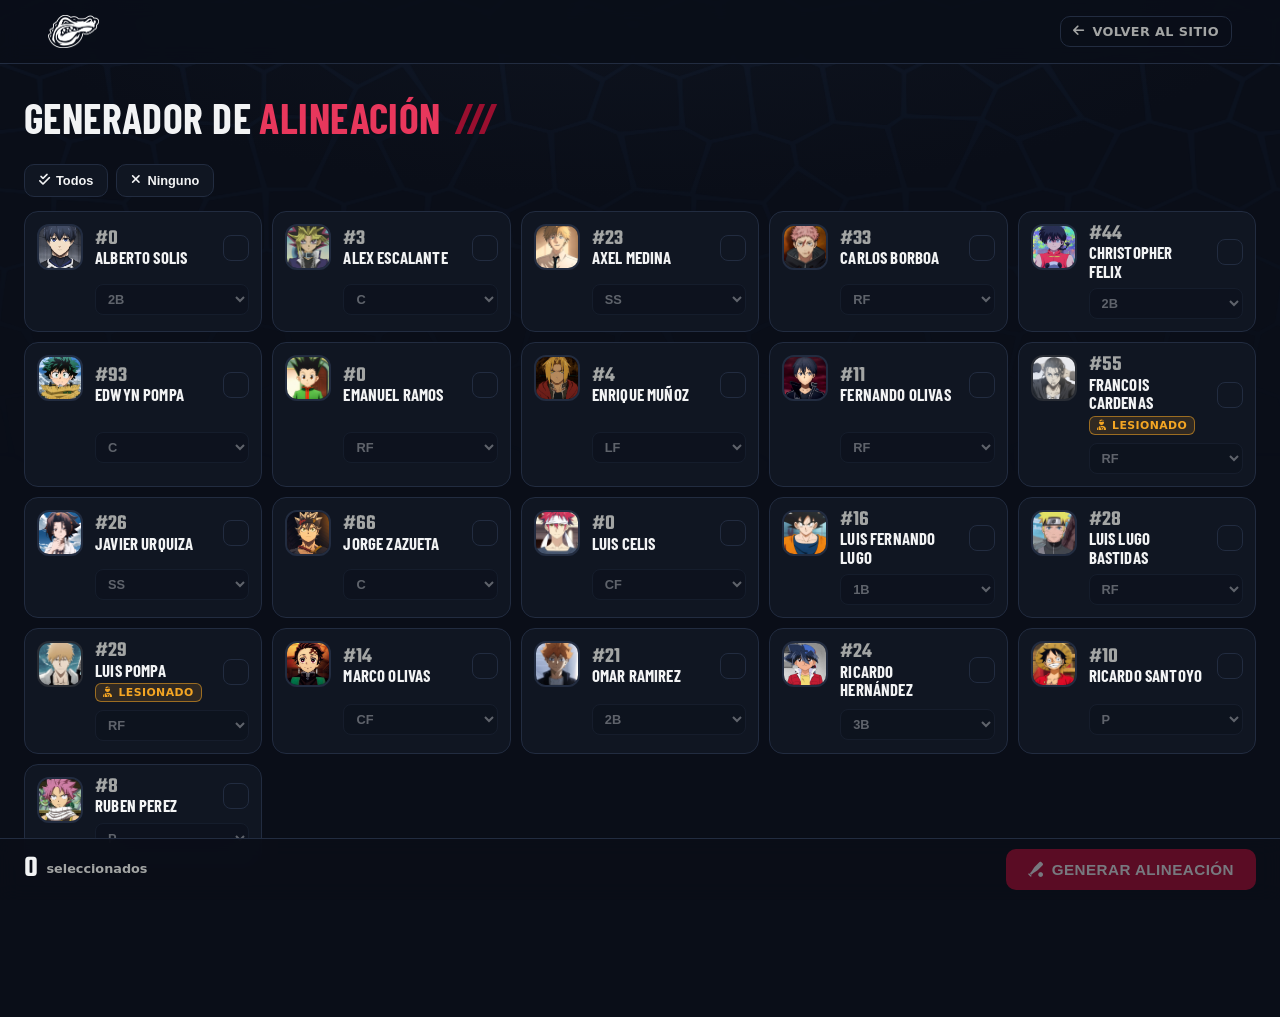
==== commit 1600d556: "a" ====
--- a/lineup/index.html
+++ b/lineup/index.html
@@ -4,12 +4,13 @@
 <meta charset="UTF-8" />
 <!-- Mismo tema que el sitio principal, sin parpadeo — ver index.html. -->
 <script>
-  // Eclipse (azul) es el default; Luna (negro) solo si se eligió y guardó.
+  // Eclipse (azul) es el default; Sol (claro) o Luna (negro) solo si se eligieron y guardaron.
   var theme = "eclipse";
   try {
-    if (localStorage.getItem("caimanes-theme") === "dark") theme = "dark";
+    var saved = localStorage.getItem("caimanes-theme");
+    if (saved === "dark" || saved === "light") theme = saved;
   } catch (e) {}
-  if (theme === "eclipse") document.documentElement.dataset.theme = theme;
+  if (theme !== "dark") document.documentElement.dataset.theme = theme;
 </script>
 <meta name="viewport" content="width=device-width, initial-scale=1.0" />
 <meta name="format-detection" content="telephone=no, date=no, address=no, email=no" />
--- a/css/styles.css
+++ b/css/styles.css
@@ -365,7 +365,7 @@
   font-size: var(--text-xl);
 }
 
-/* Interruptor eclipse/luna (js/theme.js; Sol quitado por ahora) — junto a Instagram, misma
+/* Interruptor sol/eclipse/luna (js/theme.js) — junto a Instagram, misma
    esquina y centrado a la misma altura (ver .social-link arriba). El
    círculo rojo (el "thumb") y los tres íconos se desliza/cambian de color
    al lado activo nomás con CSS: [data-theme="light"|"eclipse"] en <html>
@@ -374,12 +374,12 @@
    tamaño/posición cada uno (3px/33px) — así el ícono queda
    exactamente centrado sobre su círculo, en vez de depender de que un
    reparto flex coincida por casualidad con dónde cae el círculo. Orden
-   izquierda-a-derecha = claro-a-oscuro: eclipse, luna. */
+   izquierda-a-derecha = claro-a-oscuro: sol, eclipse, luna. */
 .theme-switch {
   position: absolute;
   top: 23px;
   left: 62px;
-  width: 64px;
+  width: 94px;
   height: 34px;
   border-radius: var(--radius-pill);
   border: 1px solid var(--border);
@@ -390,7 +390,7 @@
 .theme-switch-thumb {
   position: absolute;
   top: 3px;
-  left: 33px; /* Luna (default): junto a la luna */
+  left: 63px; /* Luna (sin atributo): junto a la luna */
   width: 28px;
   height: 28px;
   border-radius: 50%;
@@ -400,7 +400,11 @@
 }
 
 :root[data-theme="eclipse"] .theme-switch-thumb {
-  left: 3px; /* Eclipse */
+  left: 33px; /* Eclipse */
+}
+
+:root[data-theme="light"] .theme-switch-thumb {
+  left: 3px; /* Sol */
 }
 
 .theme-switch-icon {
@@ -416,12 +420,16 @@
   transition: color 0.2s ease;
 }
 
+.theme-switch-icon--sun {
+  left: 3px;
+}
+
 .theme-switch-icon--eclipse {
-  left: 3px;
+  left: 33px;
 }
 
 .theme-switch-icon--moon {
-  left: 33px;
+  left: 63px;
 }
 
 /* El ícono del tema activo queda en blanco, sobre el círculo rojo; los
@@ -430,8 +438,13 @@
   color: #fff;
 }
 
-:root[data-theme="eclipse"] .theme-switch-icon--moon {
-  color: var(--muted);
+:root[data-theme="eclipse"] .theme-switch-icon--moon,
+:root[data-theme="light"] .theme-switch-icon--moon {
+  color: var(--muted);
+}
+
+:root[data-theme="light"] .theme-switch-icon--sun {
+  color: #fff;
 }
 
 :root[data-theme="eclipse"] .theme-switch-icon--eclipse {
@@ -6510,8 +6523,8 @@
 }
 
 /* ---- Día de juego (ver gameDay en js/views/home.js) ----
-   Franja roja con escamas pegada arriba del hero: "HOY JUGAMOS · vs Rival ·
-   hora". La tarjeta del próximo juego también se pinta de rojo. */
+   Franja roja sólida (sin escamas ni degradado, a petición expresa) pegada
+   arriba del hero: "HOY JUGAMOS · vs Rival · hora". La tarjeta del próximo juego también se pinta de rojo. */
 .home-gameday {
   position: absolute;
   z-index: 2;
@@ -6523,7 +6536,7 @@
   justify-content: center;
   gap: 14px;
   padding: 10px 16px;
-  background: linear-gradient(90deg, var(--accent-dark), var(--accent) 50%, var(--accent-dark));
+  background: var(--accent);
   color: #fff;
   font-family: var(--font-display);
   text-transform: uppercase;
@@ -6532,19 +6545,9 @@
   overflow: hidden;
 }
 
-.home-gameday::before {
-  content: "";
-  position: absolute;
-  inset: 0;
-  z-index: -1;
-  background: rgba(255, 255, 255, 0.1);
-  -webkit-mask: var(--skin-texture) center / 420px repeat;
-  mask: var(--skin-texture) center / 420px repeat;
-}
-
 .home-gameday b {
   font-size: var(--text-xl);
-  font-style: italic;
+  font-style: normal;
   animation: gameday-pulse 1.6s ease-in-out infinite;
 }
 
@@ -9672,3 +9675,653 @@
 .vlog-card-title::before {
   content: none;
 }
+
+/* ---- Generador de alineación (lineup/, ver js/lineup-tool.js) ----
+   Mismo lenguaje del sitio: tarjetas con foto y número en Teko (toda la
+   tarjeta marca/desmarca), panel de posiciones cubiertas, barra fija abajo
+   con el botón de generar, tabla con candados y la vista de campo. */
+.lu-main {
+  padding-bottom: 120px;
+}
+
+.lu-back {
+  display: inline-flex;
+  align-items: center;
+  gap: 8px;
+  padding: 7px 12px;
+  border: 1px solid var(--border);
+  border-radius: var(--radius-btn);
+  color: var(--muted);
+  font-size: var(--text-sm);
+  font-weight: 700;
+  text-transform: uppercase;
+  letter-spacing: 0.03em;
+  text-decoration: none;
+  transition: color 0.15s, border-color 0.15s;
+}
+
+.lu-back:hover {
+  color: var(--text);
+  border-color: var(--accent);
+}
+
+.lu-toolbar {
+  display: flex;
+  flex-wrap: wrap;
+  gap: 8px;
+  margin-bottom: 14px;
+}
+
+.lu-chip-btn {
+  display: inline-flex;
+  align-items: center;
+  gap: 6px;
+  padding: 8px 14px;
+  border: 1px solid var(--border);
+  border-radius: var(--radius-btn);
+  background: var(--surface);
+  color: var(--text);
+  font-size: var(--text-sm);
+  font-weight: 700;
+  cursor: pointer;
+  transition: border-color 0.15s, color 0.15s;
+}
+
+.lu-chip-btn:hover {
+  border-color: var(--accent);
+  color: var(--accent-text);
+}
+
+/* Tarjetas de asistentes */
+.lu-grid {
+  display: grid;
+  grid-template-columns: repeat(auto-fill, minmax(230px, 1fr));
+  gap: 10px;
+}
+
+.lu-card {
+  position: relative;
+  display: grid;
+  grid-template-columns: 46px 1fr auto;
+  align-items: center;
+  gap: 8px 12px;
+  padding: 12px;
+  border: 1px solid var(--border);
+  border-radius: 14px;
+  background: var(--surface);
+  cursor: pointer;
+  user-select: none;
+  transition: border-color 0.15s, transform 0.15s, box-shadow 0.15s, background 0.15s;
+}
+
+.lu-card:hover {
+  border-color: color-mix(in srgb, var(--accent) 45%, var(--border));
+  transform: translateY(-2px);
+}
+
+.lu-card.is-on {
+  border-color: var(--accent);
+  background:
+    radial-gradient(120% 140% at 0 0, color-mix(in srgb, var(--accent) 18%, transparent), transparent 60%),
+    var(--surface);
+  box-shadow: 0 14px 30px -18px var(--accent-glow);
+}
+
+.lu-card:has(.lu-card-check-input:focus-visible) {
+  outline: 2px solid var(--accent);
+  outline-offset: 2px;
+}
+
+.lu-card-check-input {
+  position: absolute;
+  opacity: 0;
+  pointer-events: none;
+  width: 1px;
+  height: 1px;
+}
+
+.lu-card-photo {
+  grid-row: 1 / 3;
+  align-self: start;
+}
+
+.lu-card-photo .avatar {
+  display: block;
+  border-radius: 12px !important;
+  object-fit: cover;
+  border: 2px solid var(--border);
+  transition: border-color 0.15s;
+}
+
+.lu-card.is-on .lu-card-photo .avatar {
+  border-color: var(--accent);
+}
+
+.lu-card-info {
+  display: flex;
+  flex-direction: column;
+  min-width: 0;
+}
+
+.lu-card-num {
+  font-family: var(--font-jersey);
+  font-size: 1.35rem;
+  font-weight: 600;
+  line-height: 0.9;
+  color: var(--muted);
+}
+
+.lu-card.is-on .lu-card-num {
+  color: var(--accent-text);
+}
+
+.lu-card-name {
+  font-family: var(--font-display);
+  font-size: 1.05rem;
+  font-weight: 700;
+  text-transform: uppercase;
+  letter-spacing: 0.01em;
+  line-height: 1.1;
+  overflow-wrap: anywhere;
+}
+
+.lu-card-check {
+  display: grid;
+  place-items: center;
+  width: 26px;
+  height: 26px;
+  border: 1px solid var(--border);
+  border-radius: 8px;
+  color: transparent;
+  font-size: 0.8rem;
+  transition: background 0.15s, border-color 0.15s, color 0.15s;
+}
+
+.lu-card.is-on .lu-card-check {
+  background: var(--accent);
+  border-color: var(--accent);
+  color: #fff;
+}
+
+.lu-card-pos {
+  grid-column: 2 / 4;
+  width: 100%;
+  padding: 6px 8px;
+  border: 1px solid var(--border);
+  border-radius: 8px;
+  background: var(--bg);
+  color: var(--text);
+  font-size: var(--text-sm);
+  font-weight: 700;
+  cursor: pointer;
+}
+
+.lu-card-pos:disabled {
+  opacity: 0.35;
+  pointer-events: none;
+}
+
+/* Posiciones cubiertas */
+.lu-coverage {
+  margin-bottom: 16px;
+  padding: 14px 16px;
+  border: 1px solid var(--border);
+  border-radius: 14px;
+  background: var(--surface);
+}
+
+.lu-coverage-head {
+  display: flex;
+  align-items: baseline;
+  justify-content: space-between;
+  gap: 12px;
+  margin-bottom: 10px;
+}
+
+.lu-coverage-title {
+  font-family: var(--font-display);
+  font-size: 1.15rem;
+  font-weight: 700;
+  text-transform: uppercase;
+  letter-spacing: 0.02em;
+}
+
+.lu-coverage-count {
+  font-family: var(--font-jersey);
+  font-size: 2rem;
+  font-weight: 600;
+  line-height: 1;
+  color: var(--scheduled);
+}
+
+.lu-coverage-count small {
+  font-size: 1.2rem;
+  color: var(--muted);
+}
+
+.lu-coverage-count.is-full {
+  color: var(--win);
+}
+
+.lu-coverage-chips {
+  display: flex;
+  flex-wrap: wrap;
+  gap: 6px;
+}
+
+.lu-pos-chip {
+  display: inline-flex;
+  align-items: baseline;
+  justify-content: center;
+  gap: 2px;
+  min-width: 44px;
+  padding: 6px 8px;
+  border: 1px solid var(--border);
+  border-radius: 8px;
+  font-size: var(--text-sm);
+  font-weight: 800;
+}
+
+.lu-pos-chip small {
+  font-size: 0.7em;
+}
+
+.lu-pos-chip.is-ok {
+  border-color: color-mix(in srgb, var(--win) 50%, var(--border));
+  background: color-mix(in srgb, var(--win) 14%, transparent);
+  color: var(--win);
+}
+
+.lu-pos-chip.is-empty {
+  border-style: dashed;
+  border-color: color-mix(in srgb, var(--loss) 60%, var(--border));
+  background: color-mix(in srgb, var(--loss) 10%, transparent);
+  color: var(--loss);
+}
+
+.lu-pos-chip.is-dup {
+  border-color: color-mix(in srgb, var(--scheduled) 60%, var(--border));
+  background: color-mix(in srgb, var(--scheduled) 14%, transparent);
+  color: var(--scheduled);
+}
+
+.lu-warnings {
+  display: grid;
+  gap: 4px;
+  margin: 12px 0 0;
+  padding: 0;
+  list-style: none;
+  font-size: var(--text-sm);
+}
+
+.lu-warn i {
+  width: 16px;
+}
+
+.lu-warn--bad {
+  color: var(--loss);
+}
+
+.lu-warn--warn {
+  color: var(--scheduled);
+}
+
+.lu-warn--info {
+  color: var(--muted);
+}
+
+/* Barra fija abajo */
+.lu-bar {
+  position: fixed;
+  left: 0;
+  right: 0;
+  bottom: 0;
+  z-index: 50;
+  padding: 10px 16px calc(10px + env(safe-area-inset-bottom));
+  border-top: 1px solid var(--border);
+  background: color-mix(in srgb, var(--bg) 90%, transparent);
+  backdrop-filter: blur(10px);
+}
+
+.lu-bar-inner {
+  display: flex;
+  align-items: center;
+  justify-content: space-between;
+  gap: 14px;
+  max-width: calc(var(--content-max) - 48px);
+  margin: 0 auto;
+}
+
+.lu-bar-count {
+  color: var(--muted);
+  font-size: var(--text-sm);
+  font-weight: 700;
+  white-space: nowrap;
+}
+
+.lu-bar-count b {
+  margin-right: 4px;
+  font-family: var(--font-jersey);
+  font-size: 1.9rem;
+  font-weight: 600;
+  line-height: 1;
+  color: var(--text);
+  vertical-align: -3px;
+}
+
+.lu-generate {
+  display: inline-flex;
+  align-items: center;
+  justify-content: center;
+  gap: 8px;
+  padding: 12px 22px;
+  border: none;
+  border-radius: var(--radius-btn);
+  background: var(--accent);
+  color: #fff;
+  font-size: 0.95rem;
+  font-weight: 800;
+  text-transform: uppercase;
+  letter-spacing: 0.03em;
+  cursor: pointer;
+  box-shadow: 0 12px 26px -14px var(--accent-glow);
+  transition: filter 0.15s, transform 0.15s;
+}
+
+.lu-generate:hover:not(:disabled) {
+  filter: brightness(1.1);
+  transform: translateY(-1px);
+}
+
+.lu-generate:disabled {
+  opacity: 0.45;
+  cursor: default;
+  box-shadow: none;
+}
+
+@media (max-width: 640px) {
+  .lu-generate {
+    flex: 1;
+    padding: 12px 10px;
+    font-size: 0.85rem;
+    white-space: nowrap;
+  }
+}
+
+/* Resultado */
+.lu-result {
+  margin-top: 30px;
+  scroll-margin-top: 80px;
+}
+
+.lu-result-head {
+  display: flex;
+  flex-wrap: wrap;
+  align-items: center;
+  justify-content: space-between;
+  gap: 10px;
+  margin-bottom: 12px;
+}
+
+.lu-result-head h3 {
+  margin: 0;
+}
+
+.lu-result-actions {
+  display: flex;
+  flex-wrap: wrap;
+  gap: 8px;
+}
+
+.lu-lock {
+  display: inline-grid;
+  place-items: center;
+  width: 30px;
+  height: 30px;
+  border: 1px solid var(--border);
+  border-radius: 8px;
+  background: transparent;
+  color: var(--muted);
+  cursor: pointer;
+  transition: background 0.15s, border-color 0.15s, color 0.15s;
+}
+
+.lu-lock:hover {
+  border-color: var(--accent);
+  color: var(--text);
+}
+
+.lu-lock.is-on {
+  border-color: var(--accent);
+  background: color-mix(in srgb, var(--accent) 18%, transparent);
+  color: var(--accent-text);
+}
+
+.stats-table tr.row-pinned td {
+  background: color-mix(in srgb, var(--accent) 8%, var(--surface));
+}
+
+/* Vista de campo */
+.lu-field {
+  position: relative;
+  width: 100%;
+  max-width: 620px;
+  aspect-ratio: 1 / 0.9;
+  margin: 0 auto;
+}
+
+.lu-field-art {
+  position: absolute;
+  inset: 0;
+  width: 100%;
+  height: 100%;
+}
+
+.lu-field-grass {
+  fill: color-mix(in srgb, var(--win) 9%, transparent);
+  stroke: color-mix(in srgb, var(--win) 35%, transparent);
+  stroke-width: 1;
+  vector-effect: non-scaling-stroke;
+}
+
+.lu-field-infield {
+  fill: color-mix(in srgb, var(--accent) 10%, transparent);
+  stroke: color-mix(in srgb, var(--accent) 45%, transparent);
+  stroke-width: 1;
+  vector-effect: non-scaling-stroke;
+}
+
+.lu-field-mound {
+  fill: color-mix(in srgb, var(--accent) 25%, transparent);
+}
+
+.lu-field-base {
+  fill: var(--text);
+  opacity: 0.75;
+}
+
+.lu-spot {
+  position: absolute;
+  display: flex;
+  flex-direction: column;
+  align-items: center;
+  gap: 3px;
+  transform: translate(-50%, -50%);
+}
+
+.lu-spot-pos {
+  padding: 1px 7px;
+  border-radius: 6px;
+  background: var(--accent);
+  color: #fff;
+  font-size: 0.7rem;
+  font-weight: 800;
+  letter-spacing: 0.03em;
+}
+
+.lu-spot-name,
+.lu-extra {
+  padding: 4px 9px;
+  border: 1px solid var(--border);
+  border-radius: 8px;
+  background: color-mix(in srgb, var(--surface) 92%, transparent);
+  font-size: var(--text-sm);
+  font-weight: 700;
+  white-space: nowrap;
+  box-shadow: 0 8px 18px -12px rgba(0, 0, 0, 0.6);
+}
+
+.lu-spot-name b,
+.lu-extra b {
+  font-family: var(--font-jersey);
+  font-size: 1.1rem;
+  font-weight: 600;
+  line-height: 1;
+  color: var(--accent-text);
+}
+
+.lu-spot.is-empty .lu-spot-pos {
+  background: var(--surface-alt);
+  color: var(--muted);
+}
+
+.lu-spot.is-empty .lu-spot-name {
+  border-style: dashed;
+  color: var(--muted);
+}
+
+.lu-extras {
+  display: flex;
+  flex-wrap: wrap;
+  justify-content: center;
+  gap: 8px;
+  margin-top: 12px;
+}
+
+.lu-extra {
+  display: inline-flex;
+  align-items: center;
+  gap: 6px;
+}
+
+@media (max-width: 640px) {
+  .lu-spot-name {
+    padding: 3px 6px;
+    font-size: 0.68rem;
+  }
+
+  .lu-spot-name b {
+    font-size: 0.9rem;
+  }
+
+  .lu-spot-pos {
+    font-size: 0.6rem;
+  }
+}
+
+/* Banca */
+.lu-bench {
+  display: grid;
+  grid-template-columns: repeat(auto-fill, minmax(210px, 1fr));
+  gap: 8px;
+}
+
+.lu-bench-item {
+  display: flex;
+  align-items: center;
+  gap: 10px;
+  padding: 8px 10px;
+  border: 1px solid var(--border);
+  border-radius: 12px;
+  background: var(--surface);
+}
+
+.lu-bench-item .avatar {
+  border-radius: 10px !important;
+  object-fit: cover;
+  flex-shrink: 0;
+}
+
+.lu-bench-info {
+  display: flex;
+  flex-direction: column;
+  min-width: 0;
+}
+
+.lu-bench-info b {
+  font-size: var(--text-sm);
+}
+
+.lu-bench-info small {
+  color: var(--muted);
+  font-size: 0.75rem;
+}
+
+/* Meter a alguien de la banca (ver benchEl en js/lineup-tool.js). */
+.lu-sub {
+  margin-left: auto;
+  flex-shrink: 0;
+  max-width: 118px;
+  padding: 5px 6px;
+  border: 1px solid var(--accent);
+  border-radius: 8px;
+  background: color-mix(in srgb, var(--accent) 12%, var(--bg));
+  color: var(--accent-text);
+  font-size: 0.75rem;
+  font-weight: 800;
+  cursor: pointer;
+}
+
+/* La parte que marca/desmarca (ver card en js/lineup-tool.js): sus hijos
+   siguen acomodándose en la cuadrícula de .lu-card. */
+.lu-card-hit {
+  display: contents;
+  cursor: pointer;
+}
+
+/* Lesionados (INJURED en js/data.js): etiqueta ámbar en su tarjeta e
+   ícono junto a su nombre en la tabla y la banca. */
+.lu-injured {
+  display: inline-flex;
+  align-items: center;
+  gap: 5px;
+  width: fit-content;
+  margin-top: 4px;
+  padding: 2px 7px;
+  border: 1px solid color-mix(in srgb, var(--scheduled) 55%, transparent);
+  border-radius: 6px;
+  background: color-mix(in srgb, var(--scheduled) 14%, transparent);
+  color: var(--scheduled);
+  font-size: 0.68rem;
+  font-weight: 800;
+  text-transform: uppercase;
+  letter-spacing: 0.04em;
+}
+
+.lu-card.is-injured:not(.is-on) .lu-card-photo .avatar {
+  filter: grayscale(0.6);
+}
+
+.lu-injured-icon {
+  margin-left: 4px;
+  color: var(--scheduled);
+}
+
+.lu-error {
+  padding: 14px 16px;
+  border: 1px solid color-mix(in srgb, var(--loss) 50%, var(--border));
+  border-radius: 14px;
+  background: color-mix(in srgb, var(--loss) 10%, var(--surface));
+  color: var(--loss);
+  font-weight: 700;
+}
+
+/* ==========================================================================
+   Tema Sol (claro) — ajustes de los estilos nuevos, que se hicieron pensando
+   en fondo oscuro. Al final para mandar sobre ellos.
+   ========================================================================== */
+:root[data-theme="light"] .home-hero-name {
+  background: linear-gradient(180deg, #1a1e23 30%, #48505c);
+  -webkit-background-clip: text;
+  background-clip: text;
+}
